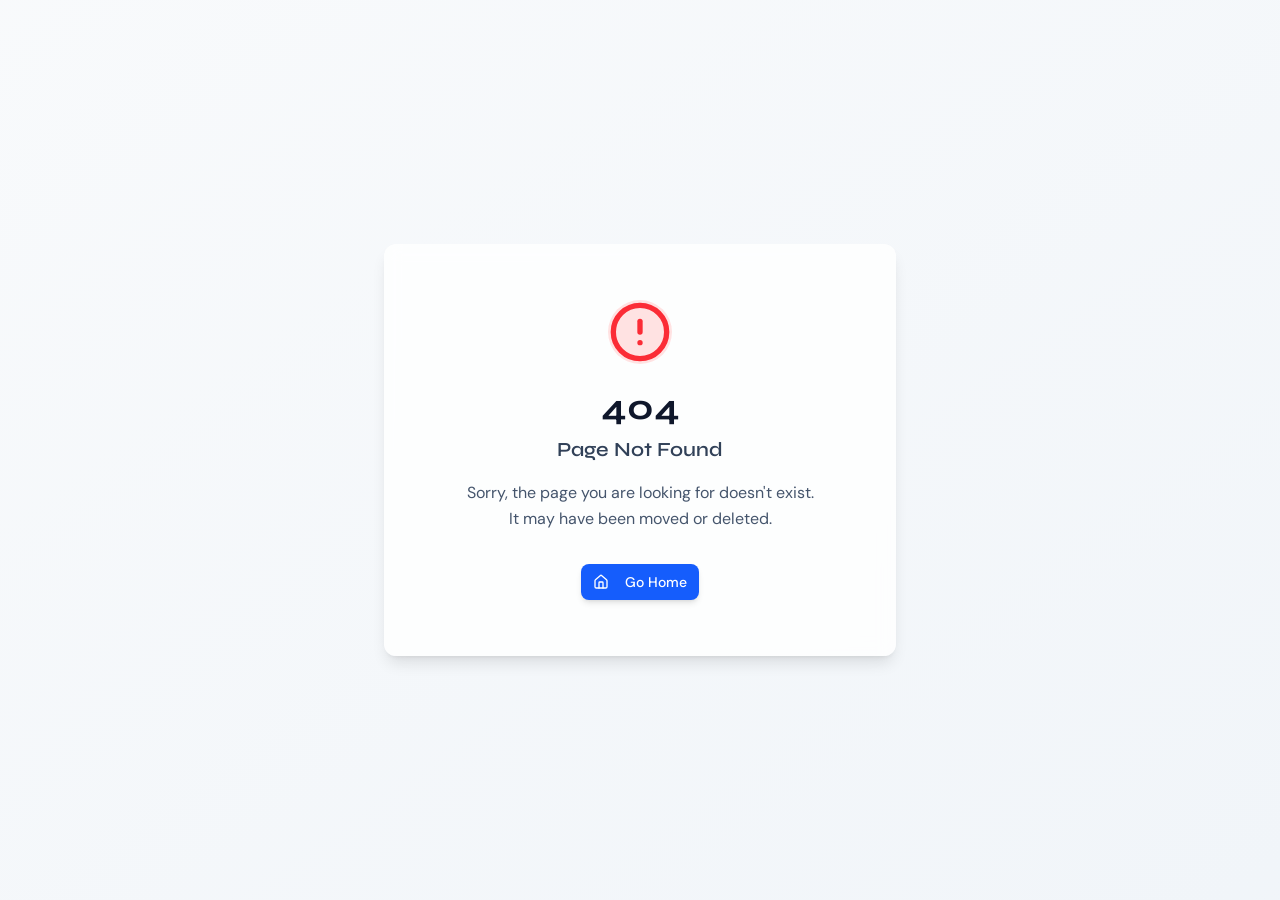
==== index.html @ 8ab1eb3b "Refine hero: tighter boxed scale, Playfair serif font, 6-image carousel, increased top padding" ====
<!doctype html>
<html lang="en">

  <head>
    <meta charset="UTF-8" />
    <meta name="viewport" content="width=device-width, initial-scale=1.0, maximum-scale=1" />
    <title>AI Genie Cold Start Mode — DBR Agent Guide</title>
    <meta name="description" content="Cold Start Mode: The pipeline-filling strategy for new DBR AI Genie agents. A proactive system that transforms empty dashboards into active pipelines." />
    <link rel="preconnect" href="https://fonts.googleapis.com" />
    <link rel="preconnect" href="https://fonts.gstatic.com" crossorigin />
    <link href="https://fonts.googleapis.com/css2?family=Playfair+Display:ital,wght@0,500;0,600;0,700;0,800;0,900;1,500;1,600;1,700&family=Syne:wght@400;500;600;700;800&family=DM+Sans:ital,opsz,wght@0,9..40,300;0,9..40,400;0,9..40,500;0,9..40,600;1,9..40,400&family=JetBrains+Mono:wght@400;500&display=swap" rel="stylesheet" />
    <script type="module" crossorigin src="/assets/index-sQ6SvgA6.js"></script>
    <link rel="stylesheet" crossorigin href="/assets/index-Cnko5dNI.css">
    <script src="/__manus__/debug-collector.js" defer></script>
  </head>

  <body>
    <script id="manus-runtime">window.__MANUS_HOST_DEV__ = false;
(function(){"use strict";var Mr={exports:{}},Kn={};/**
 * @license React
 * react-jsx-runtime.production.js
 *
 * Copyright (c) Meta Platforms, Inc. and affiliates.
 *
 * This source code is licensed under the MIT license found in the
 * LICENSE file in the root directory of this source tree.
 */var $c;function um(){if($c)return Kn;$c=1;var r=Symbol.for("react.transitional.element"),i=Symbol.for("react.fragment");function c(s,d,m){var x=null;if(m!==void 0&&(x=""+m),d.key!==void 0&&(x=""+d.key),"key"in d){m={};for(var R in d)R!=="key"&&(m[R]=d[R])}else m=d;return d=m.ref,{$$typeof:r,type:s,key:x,ref:d!==void 0?d:null,props:m}}return Kn.Fragment=i,Kn.jsx=c,Kn.jsxs=c,Kn}var Fc;function dm(){return Fc||(Fc=1,Mr.exports=um()),Mr.exports}var h=dm(),Ar={exports:{}},Pn={},Rr={exports:{}},Nr={};/**
 * @license React
 * scheduler.production.js
 *
 * Copyright (c) Meta Platforms, Inc. and affiliates.
 *
 * This source code is licensed under the MIT license found in the
 * LICENSE file in the root directory of this source tree.
 */var Ic;function fm(){return Ic||(Ic=1,function(r){function i(A,q){var B=A.length;A.push(q);t:for(;0<B;){var bt=B-1>>>1,p=A[bt];if(0<d(p,q))A[bt]=q,A[B]=p,B=bt;else break t}}function c(A){return A.length===0?null:A[0]}function s(A){if(A.length===0)return null;var q=A[0],B=A.pop();if(B!==q){A[0]=B;t:for(var bt=0,p=A.length,O=p>>>1;bt<O;){var X=2*(bt+1)-1,G=A[X],Z=X+1,st=A[Z];if(0>d(G,B))Z<p&&0>d(st,G)?(A[bt]=st,A[Z]=B,bt=Z):(A[bt]=G,A[X]=B,bt=X);else if(Z<p&&0>d(st,B))A[bt]=st,A[Z]=B,bt=Z;else break t}}return q}function d(A,q){var B=A.sortIndex-q.sortIndex;return B!==0?B:A.id-q.id}if(r.unstable_now=void 0,typeof performance=="object"&&typeof performance.now=="function"){var m=performance;r.unstable_now=function(){return m.now()}}else{var x=Date,R=x.now();r.unstable_now=function(){return x.now()-R}}var C=[],v=[],D=1,j=null,J=3,at=!1,$=!1,nt=!1,ct=!1,ht=typeof setTimeout=="function"?setTimeout:null,St=typeof clearTimeout=="function"?clearTimeout:null,_=typeof setImmediate<"u"?setImmediate:null;function Y(A){for(var q=c(v);q!==null;){if(q.callback===null)s(v);else if(q.startTime<=A)s(v),q.sortIndex=q.expirationTime,i(C,q);else break;q=c(v)}}function H(A){if(nt=!1,Y(A),!$)if(c(C)!==null)$=!0,it||(it=!0,Bt());else{var q=c(v);q!==null&&Mt(H,q.startTime-A)}}var it=!1,rt=-1,V=5,xt=-1;function Be(){return ct?!0:!(r.unstable_now()-xt<V)}function te(){if(ct=!1,it){var A=r.unstable_now();xt=A;var q=!0;try{t:{$=!1,nt&&(nt=!1,St(rt),rt=-1),at=!0;var B=J;try{e:{for(Y(A),j=c(C);j!==null&&!(j.expirationTime>A&&Be());){var bt=j.callback;if(typeof bt=="function"){j.callback=null,J=j.priorityLevel;var p=bt(j.expirationTime<=A);if(A=r.unstable_now(),typeof p=="function"){j.callback=p,Y(A),q=!0;break e}j===c(C)&&s(C),Y(A)}else s(C);j=c(C)}if(j!==null)q=!0;else{var O=c(v);O!==null&&Mt(H,O.startTime-A),q=!1}}break t}finally{j=null,J=B,at=!1}q=void 0}}finally{q?Bt():it=!1}}}var Bt;if(typeof _=="function")Bt=function(){_(te)};else if(typeof MessageChannel<"u"){var me=new MessageChannel,Se=me.port2;me.port1.onmessage=te,Bt=function(){Se.postMessage(null)}}else Bt=function(){ht(te,0)};function Mt(A,q){rt=ht(function(){A(r.unstable_now())},q)}r.unstable_IdlePriority=5,r.unstable_ImmediatePriority=1,r.unstable_LowPriority=4,r.unstable_NormalPriority=3,r.unstable_Profiling=null,r.unstable_UserBlockingPriority=2,r.unstable_cancelCallback=function(A){A.callback=null},r.unstable_forceFrameRate=function(A){0>A||125<A?console.error("forceFrameRate takes a positive int between 0 and 125, forcing frame rates higher than 125 fps is not supported"):V=0<A?Math.floor(1e3/A):5},r.unstable_getCurrentPriorityLevel=function(){return J},r.unstable_next=function(A){switch(J){case 1:case 2:case 3:var q=3;break;default:q=J}var B=J;J=q;try{return A()}finally{J=B}},r.unstable_requestPaint=function(){ct=!0},r.unstable_runWithPriority=function(A,q){switch(A){case 1:case 2:case 3:case 4:case 5:break;default:A=3}var B=J;J=A;try{return q()}finally{J=B}},r.unstable_scheduleCallback=function(A,q,B){var bt=r.unstable_now();switch(typeof B=="object"&&B!==null?(B=B.delay,B=typeof B=="number"&&0<B?bt+B:bt):B=bt,A){case 1:var p=-1;break;case 2:p=250;break;case 5:p=1073741823;break;case 4:p=1e4;break;default:p=5e3}return p=B+p,A={id:D++,callback:q,priorityLevel:A,startTime:B,expirationTime:p,sortIndex:-1},B>bt?(A.sortIndex=B,i(v,A),c(C)===null&&A===c(v)&&(nt?(St(rt),rt=-1):nt=!0,Mt(H,B-bt))):(A.sortIndex=p,i(C,A),$||at||($=!0,it||(it=!0,Bt()))),A},r.unstable_shouldYield=Be,r.unstable_wrapCallback=function(A){var q=J;return function(){var B=J;J=q;try{return A.apply(this,arguments)}finally{J=B}}}}(Nr)),Nr}var tu;function hm(){return tu||(tu=1,Rr.exports=fm()),Rr.exports}var zr={exports:{}},ut={};/**
 * @license React
 * react.production.js
 *
 * Copyright (c) Meta Platforms, Inc. and affiliates.
 *
 * This source code is licensed under the MIT license found in the
 * LICENSE file in the root directory of this source tree.
 */var eu;function mm(){if(eu)return ut;eu=1;var r=Symbol.for("react.transitional.element"),i=Symbol.for("react.portal"),c=Symbol.for("react.fragment"),s=Symbol.for("react.strict_mode"),d=Symbol.for("react.profiler"),m=Symbol.for("react.consumer"),x=Symbol.for("react.context"),R=Symbol.for("react.forward_ref"),C=Symbol.for("react.suspense"),v=Symbol.for("react.memo"),D=Symbol.for("react.lazy"),j=Symbol.iterator;function J(p){return p===null||typeof p!="object"?null:(p=j&&p[j]||p["@@iterator"],typeof p=="function"?p:null)}var at={isMounted:function(){return!1},enqueueForceUpdate:function(){},enqueueReplaceState:function(){},enqueueSetState:function(){}},$=Object.assign,nt={};function ct(p,O,X){this.props=p,this.context=O,this.refs=nt,this.updater=X||at}ct.prototype.isReactComponent={},ct.prototype.setState=function(p,O){if(typeof p!="object"&&typeof p!="function"&&p!=null)throw Error("takes an object of state variables to update or a function which returns an object of state variables.");this.updater.enqueueSetState(this,p,O,"setState")},ct.prototype.forceUpdate=function(p){this.updater.enqueueForceUpdate(this,p,"forceUpdate")};function ht(){}ht.prototype=ct.prototype;function St(p,O,X){this.props=p,this.context=O,this.refs=nt,this.updater=X||at}var _=St.prototype=new ht;_.constructor=St,$(_,ct.prototype),_.isPureReactComponent=!0;var Y=Array.isArray,H={H:null,A:null,T:null,S:null,V:null},it=Object.prototype.hasOwnProperty;function rt(p,O,X,G,Z,st){return X=st.ref,{$$typeof:r,type:p,key:O,ref:X!==void 0?X:null,props:st}}function V(p,O){return rt(p.type,O,void 0,void 0,void 0,p.props)}function xt(p){return typeof p=="object"&&p!==null&&p.$$typeof===r}function Be(p){var O={"=":"=0",":":"=2"};return"$"+p.replace(/[=:]/g,function(X){return O[X]})}var te=/\/+/g;function Bt(p,O){return typeof p=="object"&&p!==null&&p.key!=null?Be(""+p.key):O.toString(36)}function me(){}function Se(p){switch(p.status){case"fulfilled":return p.value;case"rejected":throw p.reason;default:switch(typeof p.status=="string"?p.then(me,me):(p.status="pending",p.then(function(O){p.status==="pending"&&(p.status="fulfilled",p.value=O)},function(O){p.status==="pending"&&(p.status="rejected",p.reason=O)})),p.status){case"fulfilled":return p.value;case"rejected":throw p.reason}}throw p}function Mt(p,O,X,G,Z){var st=typeof p;(st==="undefined"||st==="boolean")&&(p=null);var I=!1;if(p===null)I=!0;else switch(st){case"bigint":case"string":case"number":I=!0;break;case"object":switch(p.$$typeof){case r:case i:I=!0;break;case D:return I=p._init,Mt(I(p._payload),O,X,G,Z)}}if(I)return Z=Z(p),I=G===""?"."+Bt(p,0):G,Y(Z)?(X="",I!=null&&(X=I.replace(te,"$&/")+"/"),Mt(Z,O,X,"",function(Jt){return Jt})):Z!=null&&(xt(Z)&&(Z=V(Z,X+(Z.key==null||p&&p.key===Z.key?"":(""+Z.key).replace(te,"$&/")+"/")+I)),O.push(Z)),1;I=0;var gt=G===""?".":G+":";if(Y(p))for(var Tt=0;Tt<p.length;Tt++)G=p[Tt],st=gt+Bt(G,Tt),I+=Mt(G,O,X,st,Z);else if(Tt=J(p),typeof Tt=="function")for(p=Tt.call(p),Tt=0;!(G=p.next()).done;)G=G.value,st=gt+Bt(G,Tt++),I+=Mt(G,O,X,st,Z);else if(st==="object"){if(typeof p.then=="function")return Mt(Se(p),O,X,G,Z);throw O=String(p),Error("Objects are not valid as a React child (found: "+(O==="[object Object]"?"object with keys {"+Object.keys(p).join(", ")+"}":O)+"). If you meant to render a collection of children, use an array instead.")}return I}function A(p,O,X){if(p==null)return p;var G=[],Z=0;return Mt(p,G,"","",function(st){return O.call(X,st,Z++)}),G}function q(p){if(p._status===-1){var O=p._result;O=O(),O.then(function(X){(p._status===0||p._status===-1)&&(p._status=1,p._result=X)},function(X){(p._status===0||p._status===-1)&&(p._status=2,p._result=X)}),p._status===-1&&(p._status=0,p._result=O)}if(p._status===1)return p._result.default;throw p._result}var B=typeof reportError=="function"?reportError:function(p){if(typeof window=="object"&&typeof window.ErrorEvent=="function"){var O=new window.ErrorEvent("error",{bubbles:!0,cancelable:!0,message:typeof p=="object"&&p!==null&&typeof p.message=="string"?String(p.message):String(p),error:p});if(!window.dispatchEvent(O))return}else if(typeof process=="object"&&typeof process.emit=="function"){process.emit("uncaughtException",p);return}console.error(p)};function bt(){}return ut.Children={map:A,forEach:function(p,O,X){A(p,function(){O.apply(this,arguments)},X)},count:function(p){var O=0;return A(p,function(){O++}),O},toArray:function(p){return A(p,function(O){return O})||[]},only:function(p){if(!xt(p))throw Error("React.Children.only expected to receive a single React element child.");return p}},ut.Component=ct,ut.Fragment=c,ut.Profiler=d,ut.PureComponent=St,ut.StrictMode=s,ut.Suspense=C,ut.__CLIENT_INTERNALS_DO_NOT_USE_OR_WARN_USERS_THEY_CANNOT_UPGRADE=H,ut.__COMPILER_RUNTIME={__proto__:null,c:function(p){return H.H.useMemoCache(p)}},ut.cache=function(p){return function(){return p.apply(null,arguments)}},ut.cloneElement=function(p,O,X){if(p==null)throw Error("The argument must be a React element, but you passed "+p+".");var G=$({},p.props),Z=p.key,st=void 0;if(O!=null)for(I in O.ref!==void 0&&(st=void 0),O.key!==void 0&&(Z=""+O.key),O)!it.call(O,I)||I==="key"||I==="__self"||I==="__source"||I==="ref"&&O.ref===void 0||(G[I]=O[I]);var I=arguments.length-2;if(I===1)G.children=X;else if(1<I){for(var gt=Array(I),Tt=0;Tt<I;Tt++)gt[Tt]=arguments[Tt+2];G.children=gt}return rt(p.type,Z,void 0,void 0,st,G)},ut.createContext=function(p){return p={$$typeof:x,_currentValue:p,_currentValue2:p,_threadCount:0,Provider:null,Consumer:null},p.Provider=p,p.Consumer={$$typeof:m,_context:p},p},ut.createElement=function(p,O,X){var G,Z={},st=null;if(O!=null)for(G in O.key!==void 0&&(st=""+O.key),O)it.call(O,G)&&G!=="key"&&G!=="__self"&&G!=="__source"&&(Z[G]=O[G]);var I=arguments.length-2;if(I===1)Z.children=X;else if(1<I){for(var gt=Array(I),Tt=0;Tt<I;Tt++)gt[Tt]=arguments[Tt+2];Z.children=gt}if(p&&p.defaultProps)for(G in I=p.defaultProps,I)Z[G]===void 0&&(Z[G]=I[G]);return rt(p,st,void 0,void 0,null,Z)},ut.createRef=function(){return{current:null}},ut.forwardRef=function(p){return{$$typeof:R,render:p}},ut.isValidElement=xt,ut.lazy=function(p){return{$$typeof:D,_payload:{_status:-1,_result:p},_init:q}},ut.memo=function(p,O){return{$$typeof:v,type:p,compare:O===void 0?null:O}},ut.startTransition=function(p){var O=H.T,X={};H.T=X;try{var G=p(),Z=H.S;Z!==null&&Z(X,G),typeof G=="object"&&G!==null&&typeof G.then=="function"&&G.then(bt,B)}catch(st){B(st)}finally{H.T=O}},ut.unstable_useCacheRefresh=function(){return H.H.useCacheRefresh()},ut.use=function(p){return H.H.use(p)},ut.useActionState=function(p,O,X){return H.H.useActionState(p,O,X)},ut.useCallback=function(p,O){return H.H.useCallback(p,O)},ut.useContext=function(p){return H.H.useContext(p)},ut.useDebugValue=function(){},ut.useDeferredValue=function(p,O){return H.H.useDeferredValue(p,O)},ut.useEffect=function(p,O,X){var G=H.H;if(typeof X=="function")throw Error("useEffect CRUD overload is not enabled in this build of React.");return G.useEffect(p,O)},ut.useId=function(){return H.H.useId()},ut.useImperativeHandle=function(p,O,X){return H.H.useImperativeHandle(p,O,X)},ut.useInsertionEffect=function(p,O){return H.H.useInsertionEffect(p,O)},ut.useLayoutEffect=function(p,O){return H.H.useLayoutEffect(p,O)},ut.useMemo=function(p,O){return H.H.useMemo(p,O)},ut.useOptimistic=function(p,O){return H.H.useOptimistic(p,O)},ut.useReducer=function(p,O,X){return H.H.useReducer(p,O,X)},ut.useRef=function(p){return H.H.useRef(p)},ut.useState=function(p){return H.H.useState(p)},ut.useSyncExternalStore=function(p,O,X){return H.H.useSyncExternalStore(p,O,X)},ut.useTransition=function(){return H.H.useTransition()},ut.version="19.1.1",ut}var lu;function _r(){return lu||(lu=1,zr.exports=mm()),zr.exports}var kr={exports:{}},he={};/**
 * @license React
 * react-dom.production.js
 *
 * Copyright (c) Meta Platforms, Inc. and affiliates.
 *
 * This source code is licensed under the MIT license found in the
 * LICENSE file in the root directory of this source tree.
 */var au;function gm(){if(au)return he;au=1;var r=_r();function i(C){var v="https://react.dev/errors/"+C;if(1<arguments.length){v+="?args[]="+encodeURIComponent(arguments[1]);for(var D=2;D<arguments.length;D++)v+="&args[]="+encodeURIComponent(arguments[D])}return"Minified React error #"+C+"; visit "+v+" for the full message or use the non-minified dev environment for full errors and additional helpful warnings."}function c(){}var s={d:{f:c,r:function(){throw Error(i(522))},D:c,C:c,L:c,m:c,X:c,S:c,M:c},p:0,findDOMNode:null},d=Symbol.for("react.portal");function m(C,v,D){var j=3<arguments.length&&arguments[3]!==void 0?arguments[3]:null;return{$$typeof:d,key:j==null?null:""+j,children:C,containerInfo:v,implementation:D}}var x=r.__CLIENT_INTERNALS_DO_NOT_USE_OR_WARN_USERS_THEY_CANNOT_UPGRADE;function R(C,v){if(C==="font")return"";if(typeof v=="string")return v==="use-credentials"?v:""}return he.__DOM_INTERNALS_DO_NOT_USE_OR_WARN_USERS_THEY_CANNOT_UPGRADE=s,he.createPortal=function(C,v){var D=2<arguments.length&&arguments[2]!==void 0?arguments[2]:null;if(!v||v.nodeType!==1&&v.nodeType!==9&&v.nodeType!==11)throw Error(i(299));return m(C,v,null,D)},he.flushSync=function(C){var v=x.T,D=s.p;try{if(x.T=null,s.p=2,C)return C()}finally{x.T=v,s.p=D,s.d.f()}},he.preconnect=function(C,v){typeof C=="string"&&(v?(v=v.crossOrigin,v=typeof v=="string"?v==="use-credentials"?v:"":void 0):v=null,s.d.C(C,v))},he.prefetchDNS=function(C){typeof C=="string"&&s.d.D(C)},he.preinit=function(C,v){if(typeof C=="string"&&v&&typeof v.as=="string"){var D=v.as,j=R(D,v.crossOrigin),J=typeof v.integrity=="string"?v.integrity:void 0,at=typeof v.fetchPriority=="string"?v.fetchPriority:void 0;D==="style"?s.d.S(C,typeof v.precedence=="string"?v.precedence:void 0,{crossOrigin:j,integrity:J,fetchPriority:at}):D==="script"&&s.d.X(C,{crossOrigin:j,integrity:J,fetchPriority:at,nonce:typeof v.nonce=="string"?v.nonce:void 0})}},he.preinitModule=function(C,v){if(typeof C=="string")if(typeof v=="object"&&v!==null){if(v.as==null||v.as==="script"){var D=R(v.as,v.crossOrigin);s.d.M(C,{crossOrigin:D,integrity:typeof v.integrity=="string"?v.integrity:void 0,nonce:typeof v.nonce=="string"?v.nonce:void 0})}}else v==null&&s.d.M(C)},he.preload=function(C,v){if(typeof C=="string"&&typeof v=="object"&&v!==null&&typeof v.as=="string"){var D=v.as,j=R(D,v.crossOrigin);s.d.L(C,D,{crossOrigin:j,integrity:typeof v.integrity=="string"?v.integrity:void 0,nonce:typeof v.nonce=="string"?v.nonce:void 0,type:typeof v.type=="string"?v.type:void 0,fetchPriority:typeof v.fetchPriority=="string"?v.fetchPriority:void 0,referrerPolicy:typeof v.referrerPolicy=="string"?v.referrerPolicy:void 0,imageSrcSet:typeof v.imageSrcSet=="string"?v.imageSrcSet:void 0,imageSizes:typeof v.imageSizes=="string"?v.imageSizes:void 0,media:typeof v.media=="string"?v.media:void 0})}},he.preloadModule=function(C,v){if(typeof C=="string")if(v){var D=R(v.as,v.crossOrigin);s.d.m(C,{as:typeof v.as=="string"&&v.as!=="script"?v.as:void 0,crossOrigin:D,integrity:typeof v.integrity=="string"?v.integrity:void 0})}else s.d.m(C)},he.requestFormReset=function(C){s.d.r(C)},he.unstable_batchedUpdates=function(C,v){return C(v)},he.useFormState=function(C,v,D){return x.H.useFormState(C,v,D)},he.useFormStatus=function(){return x.H.useHostTransitionStatus()},he.version="19.1.1",he}var nu;function pm(){if(nu)return kr.exports;nu=1;function r(){if(!(typeof __REACT_DEVTOOLS_GLOBAL_HOOK__>"u"||typeof __REACT_DEVTOOLS_GLOBAL_HOOK__.checkDCE!="function"))try{__REACT_DEVTOOLS_GLOBAL_HOOK__.checkDCE(r)}catch(i){console.error(i)}}return r(),kr.exports=gm(),kr.exports}/**
 * @license React
 * react-dom-client.production.js
 *
 * Copyright (c) Meta Platforms, Inc. and affiliates.
 *
 * This source code is licensed under the MIT license found in the
 * LICENSE file in the root directory of this source tree.
 */var ou;function ym(){if(ou)return Pn;ou=1;var r=hm(),i=_r(),c=pm();function s(t){var e="https://react.dev/errors/"+t;if(1<arguments.length){e+="?args[]="+encodeURIComponent(arguments[1]);for(var l=2;l<arguments.length;l++)e+="&args[]="+encodeURIComponent(arguments[l])}return"Minified React error #"+t+"; visit "+e+" for the full message or use the non-minified dev environment for full errors and additional helpful warnings."}function d(t){return!(!t||t.nodeType!==1&&t.nodeType!==9&&t.nodeType!==11)}function m(t){var e=t,l=t;if(t.alternate)for(;e.return;)e=e.return;else{t=e;do e=t,(e.flags&4098)!==0&&(l=e.return),t=e.return;while(t)}return e.tag===3?l:null}function x(t){if(t.tag===13){var e=t.memoizedState;if(e===null&&(t=t.alternate,t!==null&&(e=t.memoizedState)),e!==null)return e.dehydrated}return null}function R(t){if(m(t)!==t)throw Error(s(188))}function C(t){var e=t.alternate;if(!e){if(e=m(t),e===null)throw Error(s(188));return e!==t?null:t}for(var l=t,a=e;;){var n=l.return;if(n===null)break;var o=n.alternate;if(o===null){if(a=n.return,a!==null){l=a;continue}break}if(n.child===o.child){for(o=n.child;o;){if(o===l)return R(n),t;if(o===a)return R(n),e;o=o.sibling}throw Error(s(188))}if(l.return!==a.return)l=n,a=o;else{for(var u=!1,f=n.child;f;){if(f===l){u=!0,l=n,a=o;break}if(f===a){u=!0,a=n,l=o;break}f=f.sibling}if(!u){for(f=o.child;f;){if(f===l){u=!0,l=o,a=n;break}if(f===a){u=!0,a=o,l=n;break}f=f.sibling}if(!u)throw Error(s(189))}}if(l.alternate!==a)throw Error(s(190))}if(l.tag!==3)throw Error(s(188));return l.stateNode.current===l?t:e}function v(t){var e=t.tag;if(e===5||e===26||e===27||e===6)return t;for(t=t.child;t!==null;){if(e=v(t),e!==null)return e;t=t.sibling}return null}var D=Object.assign,j=Symbol.for("react.element"),J=Symbol.for("react.transitional.element"),at=Symbol.for("react.portal"),$=Symbol.for("react.fragment"),nt=Symbol.for("react.strict_mode"),ct=Symbol.for("react.profiler"),ht=Symbol.for("react.provider"),St=Symbol.for("react.consumer"),_=Symbol.for("react.context"),Y=Symbol.for("react.forward_ref"),H=Symbol.for("react.suspense"),it=Symbol.for("react.suspense_list"),rt=Symbol.for("react.memo"),V=Symbol.for("react.lazy"),xt=Symbol.for("react.activity"),Be=Symbol.for("react.memo_cache_sentinel"),te=Symbol.iterator;function Bt(t){return t===null||typeof t!="object"?null:(t=te&&t[te]||t["@@iterator"],typeof t=="function"?t:null)}var me=Symbol.for("react.client.reference");function Se(t){if(t==null)return null;if(typeof t=="function")return t.$$typeof===me?null:t.displayName||t.name||null;if(typeof t=="string")return t;switch(t){case $:return"Fragment";case ct:return"Profiler";case nt:return"StrictMode";case H:return"Suspense";case it:return"SuspenseList";case xt:return"Activity"}if(typeof t=="object")switch(t.$$typeof){case at:return"Portal";case _:return(t.displayName||"Context")+".Provider";case St:return(t._context.displayName||"Context")+".Consumer";case Y:var e=t.render;return t=t.displayName,t||(t=e.displayName||e.name||"",t=t!==""?"ForwardRef("+t+")":"ForwardRef"),t;case rt:return e=t.displayName||null,e!==null?e:Se(t.type)||"Memo";case V:e=t._payload,t=t._init;try{return Se(t(e))}catch{}}return null}var Mt=Array.isArray,A=i.__CLIENT_INTERNALS_DO_NOT_USE_OR_WARN_USERS_THEY_CANNOT_UPGRADE,q=c.__DOM_INTERNALS_DO_NOT_USE_OR_WARN_USERS_THEY_CANNOT_UPGRADE,B={pending:!1,data:null,method:null,action:null},bt=[],p=-1;function O(t){return{current:t}}function X(t){0>p||(t.current=bt[p],bt[p]=null,p--)}function G(t,e){p++,bt[p]=t.current,t.current=e}var Z=O(null),st=O(null),I=O(null),gt=O(null);function Tt(t,e){switch(G(I,e),G(st,t),G(Z,null),e.nodeType){case 9:case 11:t=(t=e.documentElement)&&(t=t.namespaceURI)?Hh(t):0;break;default:if(t=e.tagName,e=e.namespaceURI)e=Hh(e),t=Uh(e,t);else switch(t){case"svg":t=1;break;case"math":t=2;break;default:t=0}}X(Z),G(Z,t)}function Jt(){X(Z),X(st),X(I)}function Ke(t){t.memoizedState!==null&&G(gt,t);var e=Z.current,l=Uh(e,t.type);e!==l&&(G(st,t),G(Z,l))}function Ce(t){st.current===t&&(X(Z),X(st)),gt.current===t&&(X(gt),Wo._currentValue=B)}var Pe=Object.prototype.hasOwnProperty,yl=r.unstable_scheduleCallback,sn=r.unstable_cancelCallback,Ca=r.unstable_shouldYield,ri=r.unstable_requestPaint,ge=r.unstable_now,si=r.unstable_getCurrentPriorityLevel,Ul=r.unstable_ImmediatePriority,Fn=r.unstable_UserBlockingPriority,nl=r.unstable_NormalPriority,ci=r.unstable_LowPriority,Gl=r.unstable_IdlePriority,ui=r.log,Ea=r.unstable_setDisableYieldValue,ql=null,Wt=null;function Je(t){if(typeof ui=="function"&&Ea(t),Wt&&typeof Wt.setStrictMode=="function")try{Wt.setStrictMode(ql,t)}catch{}}var $t=Math.clz32?Math.clz32:fi,di=Math.log,Ta=Math.LN2;function fi(t){return t>>>=0,t===0?32:31-(di(t)/Ta|0)|0}var L=256,cn=4194304;function vl(t){var e=t&42;if(e!==0)return e;switch(t&-t){case 1:return 1;case 2:return 2;case 4:return 4;case 8:return 8;case 16:return 16;case 32:return 32;case 64:return 64;case 128:return 128;case 256:case 512:case 1024:case 2048:case 4096:case 8192:case 16384:case 32768:case 65536:case 131072:case 262144:case 524288:case 1048576:case 2097152:return t&4194048;case 4194304:case 8388608:case 16777216:case 33554432:return t&62914560;case 67108864:return 67108864;case 134217728:return 134217728;case 268435456:return 268435456;case 536870912:return 536870912;case 1073741824:return 0;default:return t}}function un(t,e,l){var a=t.pendingLanes;if(a===0)return 0;var n=0,o=t.suspendedLanes,u=t.pingedLanes;t=t.warmLanes;var f=a&134217727;return f!==0?(a=f&~o,a!==0?n=vl(a):(u&=f,u!==0?n=vl(u):l||(l=f&~t,l!==0&&(n=vl(l))))):(f=a&~o,f!==0?n=vl(f):u!==0?n=vl(u):l||(l=a&~t,l!==0&&(n=vl(l)))),n===0?0:e!==0&&e!==n&&(e&o)===0&&(o=n&-n,l=e&-e,o>=l||o===32&&(l&4194048)!==0)?e:n}function Dt(t,e){return(t.pendingLanes&~(t.suspendedLanes&~t.pingedLanes)&e)===0}function In(t,e){switch(t){case 1:case 2:case 4:case 8:case 64:return e+250;case 16:case 32:case 128:case 256:case 512:case 1024:case 2048:case 4096:case 8192:case 16384:case 32768:case 65536:case 131072:case 262144:case 524288:case 1048576:case 2097152:return e+5e3;case 4194304:case 8388608:case 16777216:case 33554432:return-1;case 67108864:case 134217728:case 268435456:case 536870912:case 1073741824:return-1;default:return-1}}function to(){var t=L;return L<<=1,(L&4194048)===0&&(L=256),t}function hi(){var t=cn;return cn<<=1,(cn&62914560)===0&&(cn=4194304),t}function eo(t){for(var e=[],l=0;31>l;l++)e.push(t);return e}function Da(t,e){t.pendingLanes|=e,e!==268435456&&(t.suspendedLanes=0,t.pingedLanes=0,t.warmLanes=0)}function Ir(t,e,l,a,n,o){var u=t.pendingLanes;t.pendingLanes=l,t.suspendedLanes=0,t.pingedLanes=0,t.warmLanes=0,t.expiredLanes&=l,t.entangledLanes&=l,t.errorRecoveryDisabledLanes&=l,t.shellSuspendCounter=0;var f=t.entanglements,g=t.expirationTimes,S=t.hiddenUpdates;for(l=u&~l;0<l;){var N=31-$t(l),k=1<<N;f[N]=0,g[N]=-1;var E=S[N];if(E!==null)for(S[N]=null,N=0;N<E.length;N++){var T=E[N];T!==null&&(T.lane&=-536870913)}l&=~k}a!==0&&mi(t,a,0),o!==0&&n===0&&t.tag!==0&&(t.suspendedLanes|=o&~(u&~e))}function mi(t,e,l){t.pendingLanes|=e,t.suspendedLanes&=~e;var a=31-$t(e);t.entangledLanes|=e,t.entanglements[a]=t.entanglements[a]|1073741824|l&4194090}function gi(t,e){var l=t.entangledLanes|=e;for(t=t.entanglements;l;){var a=31-$t(l),n=1<<a;n&e|t[a]&e&&(t[a]|=e),l&=~n}}function lo(t){switch(t){case 2:t=1;break;case 8:t=4;break;case 32:t=16;break;case 256:case 512:case 1024:case 2048:case 4096:case 8192:case 16384:case 32768:case 65536:case 131072:case 262144:case 524288:case 1048576:case 2097152:case 4194304:case 8388608:case 16777216:case 33554432:t=128;break;case 268435456:t=134217728;break;default:t=0}return t}function ao(t){return t&=-t,2<t?8<t?(t&134217727)!==0?32:268435456:8:2}function pi(){var t=q.p;return t!==0?t:(t=window.event,t===void 0?32:nm(t.type))}function ts(t,e){var l=q.p;try{return q.p=t,e()}finally{q.p=l}}var ol=Math.random().toString(36).slice(2),ee="__reactFiber$"+ol,pe="__reactProps$"+ol,Yl="__reactContainer$"+ol,no="__reactEvents$"+ol,es="__reactListeners$"+ol,ls="__reactHandles$"+ol,yi="__reactResources$"+ol,Ma="__reactMarker$"+ol;function oo(t){delete t[ee],delete t[pe],delete t[no],delete t[es],delete t[ls]}function Vl(t){var e=t[ee];if(e)return e;for(var l=t.parentNode;l;){if(e=l[Yl]||l[ee]){if(l=e.alternate,e.child!==null||l!==null&&l.child!==null)for(t=Vh(t);t!==null;){if(l=t[ee])return l;t=Vh(t)}return e}t=l,l=t.parentNode}return null}function Xl(t){if(t=t[ee]||t[Yl]){var e=t.tag;if(e===5||e===6||e===13||e===26||e===27||e===3)return t}return null}function Aa(t){var e=t.tag;if(e===5||e===26||e===27||e===6)return t.stateNode;throw Error(s(33))}function Zl(t){var e=t[yi];return e||(e=t[yi]={hoistableStyles:new Map,hoistableScripts:new Map}),e}function Vt(t){t[Ma]=!0}var vi=new Set,bi={};function bl(t,e){We(t,e),We(t+"Capture",e)}function We(t,e){for(bi[t]=e,t=0;t<e.length;t++)vi.add(e[t])}var as=RegExp("^[:A-Z_a-z\\u00C0-\\u00D6\\u00D8-\\u00F6\\u00F8-\\u02FF\\u0370-\\u037D\\u037F-\\u1FFF\\u200C-\\u200D\\u2070-\\u218F\\u2C00-\\u2FEF\\u3001-\\uD7FF\\uF900-\\uFDCF\\uFDF0-\\uFFFD][:A-Z_a-z\\u00C0-\\u00D6\\u00D8-\\u00F6\\u00F8-\\u02FF\\u0370-\\u037D\\u037F-\\u1FFF\\u200C-\\u200D\\u2070-\\u218F\\u2C00-\\u2FEF\\u3001-\\uD7FF\\uF900-\\uFDCF\\uFDF0-\\uFFFD\\-.0-9\\u00B7\\u0300-\\u036F\\u203F-\\u2040]*$"),xi={},wi={};function Ra(t){return Pe.call(wi,t)?!0:Pe.call(xi,t)?!1:as.test(t)?wi[t]=!0:(xi[t]=!0,!1)}function M(t,e,l){if(Ra(e))if(l===null)t.removeAttribute(e);else{switch(typeof l){case"undefined":case"function":case"symbol":t.removeAttribute(e);return;case"boolean":var a=e.toLowerCase().slice(0,5);if(a!=="data-"&&a!=="aria-"){t.removeAttribute(e);return}}t.setAttribute(e,""+l)}}function tt(t,e,l){if(l===null)t.removeAttribute(e);else{switch(typeof l){case"undefined":case"function":case"symbol":case"boolean":t.removeAttribute(e);return}t.setAttribute(e,""+l)}}function Ot(t,e,l,a){if(a===null)t.removeAttribute(l);else{switch(typeof a){case"undefined":case"function":case"symbol":case"boolean":t.removeAttribute(l);return}t.setAttributeNS(e,l,""+a)}}var le,Ee;function ae(t){if(le===void 0)try{throw Error()}catch(l){var e=l.stack.trim().match(/\n( *(at )?)/);le=e&&e[1]||"",Ee=-1<l.stack.indexOf(`
    at`)?" (<anonymous>)":-1<l.stack.indexOf("@")?"@unknown:0:0":""}return`
`+le+t+Ee}var Le=!1;function He(t,e){if(!t||Le)return"";Le=!0;var l=Error.prepareStackTrace;Error.prepareStackTrace=void 0;try{var a={DetermineComponentFrameRoot:function(){try{if(e){var k=function(){throw Error()};if(Object.defineProperty(k.prototype,"props",{set:function(){throw Error()}}),typeof Reflect=="object"&&Reflect.construct){try{Reflect.construct(k,[])}catch(T){var E=T}Reflect.construct(t,[],k)}else{try{k.call()}catch(T){E=T}t.call(k.prototype)}}else{try{throw Error()}catch(T){E=T}(k=t())&&typeof k.catch=="function"&&k.catch(function(){})}}catch(T){if(T&&E&&typeof T.stack=="string")return[T.stack,E.stack]}return[null,null]}};a.DetermineComponentFrameRoot.displayName="DetermineComponentFrameRoot";var n=Object.getOwnPropertyDescriptor(a.DetermineComponentFrameRoot,"name");n&&n.configurable&&Object.defineProperty(a.DetermineComponentFrameRoot,"name",{value:"DetermineComponentFrameRoot"});var o=a.DetermineComponentFrameRoot(),u=o[0],f=o[1];if(u&&f){var g=u.split(`
`),S=f.split(`
`);for(n=a=0;a<g.length&&!g[a].includes("DetermineComponentFrameRoot");)a++;for(;n<S.length&&!S[n].includes("DetermineComponentFrameRoot");)n++;if(a===g.length||n===S.length)for(a=g.length-1,n=S.length-1;1<=a&&0<=n&&g[a]!==S[n];)n--;for(;1<=a&&0<=n;a--,n--)if(g[a]!==S[n]){if(a!==1||n!==1)do if(a--,n--,0>n||g[a]!==S[n]){var N=`
`+g[a].replace(" at new "," at ");return t.displayName&&N.includes("<anonymous>")&&(N=N.replace("<anonymous>",t.displayName)),N}while(1<=a&&0<=n);break}}}finally{Le=!1,Error.prepareStackTrace=l}return(l=t?t.displayName||t.name:"")?ae(l):""}function Ql(t){switch(t.tag){case 26:case 27:case 5:return ae(t.type);case 16:return ae("Lazy");case 13:return ae("Suspense");case 19:return ae("SuspenseList");case 0:case 15:return He(t.type,!1);case 11:return He(t.type.render,!1);case 1:return He(t.type,!0);case 31:return ae("Activity");default:return""}}function xl(t){try{var e="";do e+=Ql(t),t=t.return;while(t);return e}catch(l){return`
Error generating stack: `+l.message+`
`+l.stack}}function Xt(t){switch(typeof t){case"bigint":case"boolean":case"number":case"string":case"undefined":return t;case"object":return t;default:return""}}function il(t){var e=t.type;return(t=t.nodeName)&&t.toLowerCase()==="input"&&(e==="checkbox"||e==="radio")}function ve(t){var e=il(t)?"checked":"value",l=Object.getOwnPropertyDescriptor(t.constructor.prototype,e),a=""+t[e];if(!t.hasOwnProperty(e)&&typeof l<"u"&&typeof l.get=="function"&&typeof l.set=="function"){var n=l.get,o=l.set;return Object.defineProperty(t,e,{configurable:!0,get:function(){return n.call(this)},set:function(u){a=""+u,o.call(this,u)}}),Object.defineProperty(t,e,{enumerable:l.enumerable}),{getValue:function(){return a},setValue:function(u){a=""+u},stopTracking:function(){t._valueTracker=null,delete t[e]}}}}function re(t){t._valueTracker||(t._valueTracker=ve(t))}function rl(t){if(!t)return!1;var e=t._valueTracker;if(!e)return!0;var l=e.getValue(),a="";return t&&(a=il(t)?t.checked?"true":"false":t.value),t=a,t!==l?(e.setValue(t),!0):!1}function wl(t){if(t=t||(typeof document<"u"?document:void 0),typeof t>"u")return null;try{return t.activeElement||t.body}catch{return t.body}}var dn=/[\n"\\]/g;function se(t){return t.replace(dn,function(e){return"\\"+e.charCodeAt(0).toString(16)+" "})}function Kl(t,e,l,a,n,o,u,f){t.name="",u!=null&&typeof u!="function"&&typeof u!="symbol"&&typeof u!="boolean"?t.type=u:t.removeAttribute("type"),e!=null?u==="number"?(e===0&&t.value===""||t.value!=e)&&(t.value=""+Xt(e)):t.value!==""+Xt(e)&&(t.value=""+Xt(e)):u!=="submit"&&u!=="reset"||t.removeAttribute("value"),e!=null?Pl(t,u,Xt(e)):l!=null?Pl(t,u,Xt(l)):a!=null&&t.removeAttribute("value"),n==null&&o!=null&&(t.defaultChecked=!!o),n!=null&&(t.checked=n&&typeof n!="function"&&typeof n!="symbol"),f!=null&&typeof f!="function"&&typeof f!="symbol"&&typeof f!="boolean"?t.name=""+Xt(f):t.removeAttribute("name")}function Na(t,e,l,a,n,o,u,f){if(o!=null&&typeof o!="function"&&typeof o!="symbol"&&typeof o!="boolean"&&(t.type=o),e!=null||l!=null){if(!(o!=="submit"&&o!=="reset"||e!=null))return;l=l!=null?""+Xt(l):"",e=e!=null?""+Xt(e):l,f||e===t.value||(t.value=e),t.defaultValue=e}a=a??n,a=typeof a!="function"&&typeof a!="symbol"&&!!a,t.checked=f?t.checked:!!a,t.defaultChecked=!!a,u!=null&&typeof u!="function"&&typeof u!="symbol"&&typeof u!="boolean"&&(t.name=u)}function Pl(t,e,l){e==="number"&&wl(t.ownerDocument)===t||t.defaultValue===""+l||(t.defaultValue=""+l)}function $e(t,e,l,a){if(t=t.options,e){e={};for(var n=0;n<l.length;n++)e["$"+l[n]]=!0;for(l=0;l<t.length;l++)n=e.hasOwnProperty("$"+t[l].value),t[l].selected!==n&&(t[l].selected=n),n&&a&&(t[l].defaultSelected=!0)}else{for(l=""+Xt(l),e=null,n=0;n<t.length;n++){if(t[n].value===l){t[n].selected=!0,a&&(t[n].defaultSelected=!0);return}e!==null||t[n].disabled||(e=t[n])}e!==null&&(e.selected=!0)}}function za(t,e,l){if(e!=null&&(e=""+Xt(e),e!==t.value&&(t.value=e),l==null)){t.defaultValue!==e&&(t.defaultValue=e);return}t.defaultValue=l!=null?""+Xt(l):""}function _a(t,e,l,a){if(e==null){if(a!=null){if(l!=null)throw Error(s(92));if(Mt(a)){if(1<a.length)throw Error(s(93));a=a[0]}l=a}l==null&&(l=""),e=l}l=Xt(e),t.defaultValue=l,a=t.textContent,a===l&&a!==""&&a!==null&&(t.value=a)}function Fe(t,e){if(e){var l=t.firstChild;if(l&&l===t.lastChild&&l.nodeType===3){l.nodeValue=e;return}}t.textContent=e}var fn=new Set("animationIterationCount aspectRatio borderImageOutset borderImageSlice borderImageWidth boxFlex boxFlexGroup boxOrdinalGroup columnCount columns flex flexGrow flexPositive flexShrink flexNegative flexOrder gridArea gridRow gridRowEnd gridRowSpan gridRowStart gridColumn gridColumnEnd gridColumnSpan gridColumnStart fontWeight lineClamp lineHeight opacity order orphans scale tabSize widows zIndex zoom fillOpacity floodOpacity stopOpacity strokeDasharray strokeDashoffset strokeMiterlimit strokeOpacity strokeWidth MozAnimationIterationCount MozBoxFlex MozBoxFlexGroup MozLineClamp msAnimationIterationCount msFlex msZoom msFlexGrow msFlexNegative msFlexOrder msFlexPositive msFlexShrink msGridColumn msGridColumnSpan msGridRow msGridRowSpan WebkitAnimationIterationCount WebkitBoxFlex WebKitBoxFlexGroup WebkitBoxOrdinalGroup WebkitColumnCount WebkitColumns WebkitFlex WebkitFlexGrow WebkitFlexPositive WebkitFlexShrink WebkitLineClamp".split(" "));function ka(t,e,l){var a=e.indexOf("--")===0;l==null||typeof l=="boolean"||l===""?a?t.setProperty(e,""):e==="float"?t.cssFloat="":t[e]="":a?t.setProperty(e,l):typeof l!="number"||l===0||fn.has(e)?e==="float"?t.cssFloat=l:t[e]=(""+l).trim():t[e]=l+"px"}function Oa(t,e,l){if(e!=null&&typeof e!="object")throw Error(s(62));if(t=t.style,l!=null){for(var a in l)!l.hasOwnProperty(a)||e!=null&&e.hasOwnProperty(a)||(a.indexOf("--")===0?t.setProperty(a,""):a==="float"?t.cssFloat="":t[a]="");for(var n in e)a=e[n],e.hasOwnProperty(n)&&l[n]!==a&&ka(t,n,a)}else for(var o in e)e.hasOwnProperty(o)&&ka(t,o,e[o])}function ja(t){if(t.indexOf("-")===-1)return!1;switch(t){case"annotation-xml":case"color-profile":case"font-face":case"font-face-src":case"font-face-uri":case"font-face-format":case"font-face-name":case"missing-glyph":return!1;default:return!0}}var Si=new Map([["acceptCharset","accept-charset"],["htmlFor","for"],["httpEquiv","http-equiv"],["crossOrigin","crossorigin"],["accentHeight","accent-height"],["alignmentBaseline","alignment-baseline"],["arabicForm","arabic-form"],["baselineShift","baseline-shift"],["capHeight","cap-height"],["clipPath","clip-path"],["clipRule","clip-rule"],["colorInterpolation","color-interpolation"],["colorInterpolationFilters","color-interpolation-filters"],["colorProfile","color-profile"],["colorRendering","color-rendering"],["dominantBaseline","dominant-baseline"],["enableBackground","enable-background"],["fillOpacity","fill-opacity"],["fillRule","fill-rule"],["floodColor","flood-color"],["floodOpacity","flood-opacity"],["fontFamily","font-family"],["fontSize","font-size"],["fontSizeAdjust","font-size-adjust"],["fontStretch","font-stretch"],["fontStyle","font-style"],["fontVariant","font-variant"],["fontWeight","font-weight"],["glyphName","glyph-name"],["glyphOrientationHorizontal","glyph-orientation-horizontal"],["glyphOrientationVertical","glyph-orientation-vertical"],["horizAdvX","horiz-adv-x"],["horizOriginX","horiz-origin-x"],["imageRendering","image-rendering"],["letterSpacing","letter-spacing"],["lightingColor","lighting-color"],["markerEnd","marker-end"],["markerMid","marker-mid"],["markerStart","marker-start"],["overlinePosition","overline-position"],["overlineThickness","overline-thickness"],["paintOrder","paint-order"],["panose-1","panose-1"],["pointerEvents","pointer-events"],["renderingIntent","rendering-intent"],["shapeRendering","shape-rendering"],["stopColor","stop-color"],["stopOpacity","stop-opacity"],["strikethroughPosition","strikethrough-position"],["strikethroughThickness","strikethrough-thickness"],["strokeDasharray","stroke-dasharray"],["strokeDashoffset","stroke-dashoffset"],["strokeLinecap","stroke-linecap"],["strokeLinejoin","stroke-linejoin"],["strokeMiterlimit","stroke-miterlimit"],["strokeOpacity","stroke-opacity"],["strokeWidth","stroke-width"],["textAnchor","text-anchor"],["textDecoration","text-decoration"],["textRendering","text-rendering"],["transformOrigin","transform-origin"],["underlinePosition","underline-position"],["underlineThickness","underline-thickness"],["unicodeBidi","unicode-bidi"],["unicodeRange","unicode-range"],["unitsPerEm","units-per-em"],["vAlphabetic","v-alphabetic"],["vHanging","v-hanging"],["vIdeographic","v-ideographic"],["vMathematical","v-mathematical"],["vectorEffect","vector-effect"],["vertAdvY","vert-adv-y"],["vertOriginX","vert-origin-x"],["vertOriginY","vert-origin-y"],["wordSpacing","word-spacing"],["writingMode","writing-mode"],["xmlnsXlink","xmlns:xlink"],["xHeight","x-height"]]),Ci=/^[\u0000-\u001F ]*j[\r\n\t]*a[\r\n\t]*v[\r\n\t]*a[\r\n\t]*s[\r\n\t]*c[\r\n\t]*r[\r\n\t]*i[\r\n\t]*p[\r\n\t]*t[\r\n\t]*:/i;function Ba(t){return Ci.test(""+t)?"javascript:throw new Error('React has blocked a javascript: URL as a security precaution.')":t}var hn=null;function mn(t){return t=t.target||t.srcElement||window,t.correspondingUseElement&&(t=t.correspondingUseElement),t.nodeType===3?t.parentNode:t}var Sl=null,Cl=null;function io(t){var e=Xl(t);if(e&&(t=e.stateNode)){var l=t[pe]||null;t:switch(t=e.stateNode,e.type){case"input":if(Kl(t,l.value,l.defaultValue,l.defaultValue,l.checked,l.defaultChecked,l.type,l.name),e=l.name,l.type==="radio"&&e!=null){for(l=t;l.parentNode;)l=l.parentNode;for(l=l.querySelectorAll('input[name="'+se(""+e)+'"][type="radio"]'),e=0;e<l.length;e++){var a=l[e];if(a!==t&&a.form===t.form){var n=a[pe]||null;if(!n)throw Error(s(90));Kl(a,n.value,n.defaultValue,n.defaultValue,n.checked,n.defaultChecked,n.type,n.name)}}for(e=0;e<l.length;e++)a=l[e],a.form===t.form&&rl(a)}break t;case"textarea":za(t,l.value,l.defaultValue);break t;case"select":e=l.value,e!=null&&$e(t,!!l.multiple,e,!1)}}}var gn=!1;function ro(t,e,l){if(gn)return t(e,l);gn=!0;try{var a=t(e);return a}finally{if(gn=!1,(Sl!==null||Cl!==null)&&(ir(),Sl&&(e=Sl,t=Cl,Cl=Sl=null,io(e),t)))for(e=0;e<t.length;e++)io(t[e])}}function Jl(t,e){var l=t.stateNode;if(l===null)return null;var a=l[pe]||null;if(a===null)return null;l=a[e];t:switch(e){case"onClick":case"onClickCapture":case"onDoubleClick":case"onDoubleClickCapture":case"onMouseDown":case"onMouseDownCapture":case"onMouseMove":case"onMouseMoveCapture":case"onMouseUp":case"onMouseUpCapture":case"onMouseEnter":(a=!a.disabled)||(t=t.type,a=!(t==="button"||t==="input"||t==="select"||t==="textarea")),t=!a;break t;default:t=!1}if(t)return null;if(l&&typeof l!="function")throw Error(s(231,e,typeof l));return l}var Ue=!(typeof window>"u"||typeof window.document>"u"||typeof window.document.createElement>"u"),pn=!1;if(Ue)try{var Wl={};Object.defineProperty(Wl,"passive",{get:function(){pn=!0}}),window.addEventListener("test",Wl,Wl),window.removeEventListener("test",Wl,Wl)}catch{pn=!1}var Ie=null,yn=null,La=null;function so(){if(La)return La;var t,e=yn,l=e.length,a,n="value"in Ie?Ie.value:Ie.textContent,o=n.length;for(t=0;t<l&&e[t]===n[t];t++);var u=l-t;for(a=1;a<=u&&e[l-a]===n[o-a];a++);return La=n.slice(t,1<a?1-a:void 0)}function Ha(t){var e=t.keyCode;return"charCode"in t?(t=t.charCode,t===0&&e===13&&(t=13)):t=e,t===10&&(t=13),32<=t||t===13?t:0}function Ua(){return!0}function co(){return!1}function ce(t){function e(l,a,n,o,u){this._reactName=l,this._targetInst=n,this.type=a,this.nativeEvent=o,this.target=u,this.currentTarget=null;for(var f in t)t.hasOwnProperty(f)&&(l=t[f],this[f]=l?l(o):o[f]);return this.isDefaultPrevented=(o.defaultPrevented!=null?o.defaultPrevented:o.returnValue===!1)?Ua:co,this.isPropagationStopped=co,this}return D(e.prototype,{preventDefault:function(){this.defaultPrevented=!0;var l=this.nativeEvent;l&&(l.preventDefault?l.preventDefault():typeof l.returnValue!="unknown"&&(l.returnValue=!1),this.isDefaultPrevented=Ua)},stopPropagation:function(){var l=this.nativeEvent;l&&(l.stopPropagation?l.stopPropagation():typeof l.cancelBubble!="unknown"&&(l.cancelBubble=!0),this.isPropagationStopped=Ua)},persist:function(){},isPersistent:Ua}),e}var sl={eventPhase:0,bubbles:0,cancelable:0,timeStamp:function(t){return t.timeStamp||Date.now()},defaultPrevented:0,isTrusted:0},Ga=ce(sl),$l=D({},sl,{view:0,detail:0}),Ei=ce($l),Ti,uo,fo,Di=D({},$l,{screenX:0,screenY:0,clientX:0,clientY:0,pageX:0,pageY:0,ctrlKey:0,shiftKey:0,altKey:0,metaKey:0,getModifierState:os,button:0,buttons:0,relatedTarget:function(t){return t.relatedTarget===void 0?t.fromElement===t.srcElement?t.toElement:t.fromElement:t.relatedTarget},movementX:function(t){return"movementX"in t?t.movementX:(t!==fo&&(fo&&t.type==="mousemove"?(Ti=t.screenX-fo.screenX,uo=t.screenY-fo.screenY):uo=Ti=0,fo=t),Ti)},movementY:function(t){return"movementY"in t?t.movementY:uo}}),Vu=ce(Di),D0=D({},Di,{dataTransfer:0}),M0=ce(D0),A0=D({},$l,{relatedTarget:0}),ns=ce(A0),R0=D({},sl,{animationName:0,elapsedTime:0,pseudoElement:0}),N0=ce(R0),z0=D({},sl,{clipboardData:function(t){return"clipboardData"in t?t.clipboardData:window.clipboardData}}),_0=ce(z0),k0=D({},sl,{data:0}),Xu=ce(k0),O0={Esc:"Escape",Spacebar:" ",Left:"ArrowLeft",Up:"ArrowUp",Right:"ArrowRight",Down:"ArrowDown",Del:"Delete",Win:"OS",Menu:"ContextMenu",Apps:"ContextMenu",Scroll:"ScrollLock",MozPrintableKey:"Unidentified"},j0={8:"Backspace",9:"Tab",12:"Clear",13:"Enter",16:"Shift",17:"Control",18:"Alt",19:"Pause",20:"CapsLock",27:"Escape",32:" ",33:"PageUp",34:"PageDown",35:"End",36:"Home",37:"ArrowLeft",38:"ArrowUp",39:"ArrowRight",40:"ArrowDown",45:"Insert",46:"Delete",112:"F1",113:"F2",114:"F3",115:"F4",116:"F5",117:"F6",118:"F7",119:"F8",120:"F9",121:"F10",122:"F11",123:"F12",144:"NumLock",145:"ScrollLock",224:"Meta"},B0={Alt:"altKey",Control:"ctrlKey",Meta:"metaKey",Shift:"shiftKey"};function L0(t){var e=this.nativeEvent;return e.getModifierState?e.getModifierState(t):(t=B0[t])?!!e[t]:!1}function os(){return L0}var H0=D({},$l,{key:function(t){if(t.key){var e=O0[t.key]||t.key;if(e!=="Unidentified")return e}return t.type==="keypress"?(t=Ha(t),t===13?"Enter":String.fromCharCode(t)):t.type==="keydown"||t.type==="keyup"?j0[t.keyCode]||"Unidentified":""},code:0,location:0,ctrlKey:0,shiftKey:0,altKey:0,metaKey:0,repeat:0,locale:0,getModifierState:os,charCode:function(t){return t.type==="keypress"?Ha(t):0},keyCode:function(t){return t.type==="keydown"||t.type==="keyup"?t.keyCode:0},which:function(t){return t.type==="keypress"?Ha(t):t.type==="keydown"||t.type==="keyup"?t.keyCode:0}}),U0=ce(H0),G0=D({},Di,{pointerId:0,width:0,height:0,pressure:0,tangentialPressure:0,tiltX:0,tiltY:0,twist:0,pointerType:0,isPrimary:0}),Zu=ce(G0),q0=D({},$l,{touches:0,targetTouches:0,changedTouches:0,altKey:0,metaKey:0,ctrlKey:0,shiftKey:0,getModifierState:os}),Y0=ce(q0),V0=D({},sl,{propertyName:0,elapsedTime:0,pseudoElement:0}),X0=ce(V0),Z0=D({},Di,{deltaX:function(t){return"deltaX"in t?t.deltaX:"wheelDeltaX"in t?-t.wheelDeltaX:0},deltaY:function(t){return"deltaY"in t?t.deltaY:"wheelDeltaY"in t?-t.wheelDeltaY:"wheelDelta"in t?-t.wheelDelta:0},deltaZ:0,deltaMode:0}),Q0=ce(Z0),K0=D({},sl,{newState:0,oldState:0}),P0=ce(K0),J0=[9,13,27,32],is=Ue&&"CompositionEvent"in window,ho=null;Ue&&"documentMode"in document&&(ho=document.documentMode);var W0=Ue&&"TextEvent"in window&&!ho,Qu=Ue&&(!is||ho&&8<ho&&11>=ho),Ku=" ",Pu=!1;function Ju(t,e){switch(t){case"keyup":return J0.indexOf(e.keyCode)!==-1;case"keydown":return e.keyCode!==229;case"keypress":case"mousedown":case"focusout":return!0;default:return!1}}function Wu(t){return t=t.detail,typeof t=="object"&&"data"in t?t.data:null}var vn=!1;function $0(t,e){switch(t){case"compositionend":return Wu(e);case"keypress":return e.which!==32?null:(Pu=!0,Ku);case"textInput":return t=e.data,t===Ku&&Pu?null:t;default:return null}}function F0(t,e){if(vn)return t==="compositionend"||!is&&Ju(t,e)?(t=so(),La=yn=Ie=null,vn=!1,t):null;switch(t){case"paste":return null;case"keypress":if(!(e.ctrlKey||e.altKey||e.metaKey)||e.ctrlKey&&e.altKey){if(e.char&&1<e.char.length)return e.char;if(e.which)return String.fromCharCode(e.which)}return null;case"compositionend":return Qu&&e.locale!=="ko"?null:e.data;default:return null}}var I0={color:!0,date:!0,datetime:!0,"datetime-local":!0,email:!0,month:!0,number:!0,password:!0,range:!0,search:!0,tel:!0,text:!0,time:!0,url:!0,week:!0};function $u(t){var e=t&&t.nodeName&&t.nodeName.toLowerCase();return e==="input"?!!I0[t.type]:e==="textarea"}function Fu(t,e,l,a){Sl?Cl?Cl.push(a):Cl=[a]:Sl=a,e=fr(e,"onChange"),0<e.length&&(l=new Ga("onChange","change",null,l,a),t.push({event:l,listeners:e}))}var mo=null,go=null;function t1(t){kh(t,0)}function Mi(t){var e=Aa(t);if(rl(e))return t}function Iu(t,e){if(t==="change")return e}var td=!1;if(Ue){var rs;if(Ue){var ss="oninput"in document;if(!ss){var ed=document.createElement("div");ed.setAttribute("oninput","return;"),ss=typeof ed.oninput=="function"}rs=ss}else rs=!1;td=rs&&(!document.documentMode||9<document.documentMode)}function ld(){mo&&(mo.detachEvent("onpropertychange",ad),go=mo=null)}function ad(t){if(t.propertyName==="value"&&Mi(go)){var e=[];Fu(e,go,t,mn(t)),ro(t1,e)}}function e1(t,e,l){t==="focusin"?(ld(),mo=e,go=l,mo.attachEvent("onpropertychange",ad)):t==="focusout"&&ld()}function l1(t){if(t==="selectionchange"||t==="keyup"||t==="keydown")return Mi(go)}function a1(t,e){if(t==="click")return Mi(e)}function n1(t,e){if(t==="input"||t==="change")return Mi(e)}function o1(t,e){return t===e&&(t!==0||1/t===1/e)||t!==t&&e!==e}var Re=typeof Object.is=="function"?Object.is:o1;function po(t,e){if(Re(t,e))return!0;if(typeof t!="object"||t===null||typeof e!="object"||e===null)return!1;var l=Object.keys(t),a=Object.keys(e);if(l.length!==a.length)return!1;for(a=0;a<l.length;a++){var n=l[a];if(!Pe.call(e,n)||!Re(t[n],e[n]))return!1}return!0}function nd(t){for(;t&&t.firstChild;)t=t.firstChild;return t}function od(t,e){var l=nd(t);t=0;for(var a;l;){if(l.nodeType===3){if(a=t+l.textContent.length,t<=e&&a>=e)return{node:l,offset:e-t};t=a}t:{for(;l;){if(l.nextSibling){l=l.nextSibling;break t}l=l.parentNode}l=void 0}l=nd(l)}}function id(t,e){return t&&e?t===e?!0:t&&t.nodeType===3?!1:e&&e.nodeType===3?id(t,e.parentNode):"contains"in t?t.contains(e):t.compareDocumentPosition?!!(t.compareDocumentPosition(e)&16):!1:!1}function rd(t){t=t!=null&&t.ownerDocument!=null&&t.ownerDocument.defaultView!=null?t.ownerDocument.defaultView:window;for(var e=wl(t.document);e instanceof t.HTMLIFrameElement;){try{var l=typeof e.contentWindow.location.href=="string"}catch{l=!1}if(l)t=e.contentWindow;else break;e=wl(t.document)}return e}function cs(t){var e=t&&t.nodeName&&t.nodeName.toLowerCase();return e&&(e==="input"&&(t.type==="text"||t.type==="search"||t.type==="tel"||t.type==="url"||t.type==="password")||e==="textarea"||t.contentEditable==="true")}var i1=Ue&&"documentMode"in document&&11>=document.documentMode,bn=null,us=null,yo=null,ds=!1;function sd(t,e,l){var a=l.window===l?l.document:l.nodeType===9?l:l.ownerDocument;ds||bn==null||bn!==wl(a)||(a=bn,"selectionStart"in a&&cs(a)?a={start:a.selectionStart,end:a.selectionEnd}:(a=(a.ownerDocument&&a.ownerDocument.defaultView||window).getSelection(),a={anchorNode:a.anchorNode,anchorOffset:a.anchorOffset,focusNode:a.focusNode,focusOffset:a.focusOffset}),yo&&po(yo,a)||(yo=a,a=fr(us,"onSelect"),0<a.length&&(e=new Ga("onSelect","select",null,e,l),t.push({event:e,listeners:a}),e.target=bn)))}function qa(t,e){var l={};return l[t.toLowerCase()]=e.toLowerCase(),l["Webkit"+t]="webkit"+e,l["Moz"+t]="moz"+e,l}var xn={animationend:qa("Animation","AnimationEnd"),animationiteration:qa("Animation","AnimationIteration"),animationstart:qa("Animation","AnimationStart"),transitionrun:qa("Transition","TransitionRun"),transitionstart:qa("Transition","TransitionStart"),transitioncancel:qa("Transition","TransitionCancel"),transitionend:qa("Transition","TransitionEnd")},fs={},cd={};Ue&&(cd=document.createElement("div").style,"AnimationEvent"in window||(delete xn.animationend.animation,delete xn.animationiteration.animation,delete xn.animationstart.animation),"TransitionEvent"in window||delete xn.transitionend.transition);function Ya(t){if(fs[t])return fs[t];if(!xn[t])return t;var e=xn[t],l;for(l in e)if(e.hasOwnProperty(l)&&l in cd)return fs[t]=e[l];return t}var ud=Ya("animationend"),dd=Ya("animationiteration"),fd=Ya("animationstart"),r1=Ya("transitionrun"),s1=Ya("transitionstart"),c1=Ya("transitioncancel"),hd=Ya("transitionend"),md=new Map,hs="abort auxClick beforeToggle cancel canPlay canPlayThrough click close contextMenu copy cut drag dragEnd dragEnter dragExit dragLeave dragOver dragStart drop durationChange emptied encrypted ended error gotPointerCapture input invalid keyDown keyPress keyUp load loadedData loadedMetadata loadStart lostPointerCapture mouseDown mouseMove mouseOut mouseOver mouseUp paste pause play playing pointerCancel pointerDown pointerMove pointerOut pointerOver pointerUp progress rateChange reset resize seeked seeking stalled submit suspend timeUpdate touchCancel touchEnd touchStart volumeChange scroll toggle touchMove waiting wheel".split(" ");hs.push("scrollEnd");function tl(t,e){md.set(t,e),bl(e,[t])}var gd=new WeakMap;function Ge(t,e){if(typeof t=="object"&&t!==null){var l=gd.get(t);return l!==void 0?l:(e={value:t,source:e,stack:xl(e)},gd.set(t,e),e)}return{value:t,source:e,stack:xl(e)}}var qe=[],wn=0,ms=0;function Ai(){for(var t=wn,e=ms=wn=0;e<t;){var l=qe[e];qe[e++]=null;var a=qe[e];qe[e++]=null;var n=qe[e];qe[e++]=null;var o=qe[e];if(qe[e++]=null,a!==null&&n!==null){var u=a.pending;u===null?n.next=n:(n.next=u.next,u.next=n),a.pending=n}o!==0&&pd(l,n,o)}}function Ri(t,e,l,a){qe[wn++]=t,qe[wn++]=e,qe[wn++]=l,qe[wn++]=a,ms|=a,t.lanes|=a,t=t.alternate,t!==null&&(t.lanes|=a)}function gs(t,e,l,a){return Ri(t,e,l,a),Ni(t)}function Sn(t,e){return Ri(t,null,null,e),Ni(t)}function pd(t,e,l){t.lanes|=l;var a=t.alternate;a!==null&&(a.lanes|=l);for(var n=!1,o=t.return;o!==null;)o.childLanes|=l,a=o.alternate,a!==null&&(a.childLanes|=l),o.tag===22&&(t=o.stateNode,t===null||t._visibility&1||(n=!0)),t=o,o=o.return;return t.tag===3?(o=t.stateNode,n&&e!==null&&(n=31-$t(l),t=o.hiddenUpdates,a=t[n],a===null?t[n]=[e]:a.push(e),e.lane=l|536870912),o):null}function Ni(t){if(50<Yo)throw Yo=0,wc=null,Error(s(185));for(var e=t.return;e!==null;)t=e,e=t.return;return t.tag===3?t.stateNode:null}var Cn={};function u1(t,e,l,a){this.tag=t,this.key=l,this.sibling=this.child=this.return=this.stateNode=this.type=this.elementType=null,this.index=0,this.refCleanup=this.ref=null,this.pendingProps=e,this.dependencies=this.memoizedState=this.updateQueue=this.memoizedProps=null,this.mode=a,this.subtreeFlags=this.flags=0,this.deletions=null,this.childLanes=this.lanes=0,this.alternate=null}function Ne(t,e,l,a){return new u1(t,e,l,a)}function ps(t){return t=t.prototype,!(!t||!t.isReactComponent)}function El(t,e){var l=t.alternate;return l===null?(l=Ne(t.tag,e,t.key,t.mode),l.elementType=t.elementType,l.type=t.type,l.stateNode=t.stateNode,l.alternate=t,t.alternate=l):(l.pendingProps=e,l.type=t.type,l.flags=0,l.subtreeFlags=0,l.deletions=null),l.flags=t.flags&65011712,l.childLanes=t.childLanes,l.lanes=t.lanes,l.child=t.child,l.memoizedProps=t.memoizedProps,l.memoizedState=t.memoizedState,l.updateQueue=t.updateQueue,e=t.dependencies,l.dependencies=e===null?null:{lanes:e.lanes,firstContext:e.firstContext},l.sibling=t.sibling,l.index=t.index,l.ref=t.ref,l.refCleanup=t.refCleanup,l}function yd(t,e){t.flags&=65011714;var l=t.alternate;return l===null?(t.childLanes=0,t.lanes=e,t.child=null,t.subtreeFlags=0,t.memoizedProps=null,t.memoizedState=null,t.updateQueue=null,t.dependencies=null,t.stateNode=null):(t.childLanes=l.childLanes,t.lanes=l.lanes,t.child=l.child,t.subtreeFlags=0,t.deletions=null,t.memoizedProps=l.memoizedProps,t.memoizedState=l.memoizedState,t.updateQueue=l.updateQueue,t.type=l.type,e=l.dependencies,t.dependencies=e===null?null:{lanes:e.lanes,firstContext:e.firstContext}),t}function zi(t,e,l,a,n,o){var u=0;if(a=t,typeof t=="function")ps(t)&&(u=1);else if(typeof t=="string")u=fp(t,l,Z.current)?26:t==="html"||t==="head"||t==="body"?27:5;else t:switch(t){case xt:return t=Ne(31,l,e,n),t.elementType=xt,t.lanes=o,t;case $:return Va(l.children,n,o,e);case nt:u=8,n|=24;break;case ct:return t=Ne(12,l,e,n|2),t.elementType=ct,t.lanes=o,t;case H:return t=Ne(13,l,e,n),t.elementType=H,t.lanes=o,t;case it:return t=Ne(19,l,e,n),t.elementType=it,t.lanes=o,t;default:if(typeof t=="object"&&t!==null)switch(t.$$typeof){case ht:case _:u=10;break t;case St:u=9;break t;case Y:u=11;break t;case rt:u=14;break t;case V:u=16,a=null;break t}u=29,l=Error(s(130,t===null?"null":typeof t,"")),a=null}return e=Ne(u,l,e,n),e.elementType=t,e.type=a,e.lanes=o,e}function Va(t,e,l,a){return t=Ne(7,t,a,e),t.lanes=l,t}function ys(t,e,l){return t=Ne(6,t,null,e),t.lanes=l,t}function vs(t,e,l){return e=Ne(4,t.children!==null?t.children:[],t.key,e),e.lanes=l,e.stateNode={containerInfo:t.containerInfo,pendingChildren:null,implementation:t.implementation},e}var En=[],Tn=0,_i=null,ki=0,Ye=[],Ve=0,Xa=null,Tl=1,Dl="";function Za(t,e){En[Tn++]=ki,En[Tn++]=_i,_i=t,ki=e}function vd(t,e,l){Ye[Ve++]=Tl,Ye[Ve++]=Dl,Ye[Ve++]=Xa,Xa=t;var a=Tl;t=Dl;var n=32-$t(a)-1;a&=~(1<<n),l+=1;var o=32-$t(e)+n;if(30<o){var u=n-n%5;o=(a&(1<<u)-1).toString(32),a>>=u,n-=u,Tl=1<<32-$t(e)+n|l<<n|a,Dl=o+t}else Tl=1<<o|l<<n|a,Dl=t}function bs(t){t.return!==null&&(Za(t,1),vd(t,1,0))}function xs(t){for(;t===_i;)_i=En[--Tn],En[Tn]=null,ki=En[--Tn],En[Tn]=null;for(;t===Xa;)Xa=Ye[--Ve],Ye[Ve]=null,Dl=Ye[--Ve],Ye[Ve]=null,Tl=Ye[--Ve],Ye[Ve]=null}var be=null,Ut=null,Et=!1,Qa=null,cl=!1,ws=Error(s(519));function Ka(t){var e=Error(s(418,""));throw xo(Ge(e,t)),ws}function bd(t){var e=t.stateNode,l=t.type,a=t.memoizedProps;switch(e[ee]=t,e[pe]=a,l){case"dialog":vt("cancel",e),vt("close",e);break;case"iframe":case"object":case"embed":vt("load",e);break;case"video":case"audio":for(l=0;l<Xo.length;l++)vt(Xo[l],e);break;case"source":vt("error",e);break;case"img":case"image":case"link":vt("error",e),vt("load",e);break;case"details":vt("toggle",e);break;case"input":vt("invalid",e),Na(e,a.value,a.defaultValue,a.checked,a.defaultChecked,a.type,a.name,!0),re(e);break;case"select":vt("invalid",e);break;case"textarea":vt("invalid",e),_a(e,a.value,a.defaultValue,a.children),re(e)}l=a.children,typeof l!="string"&&typeof l!="number"&&typeof l!="bigint"||e.textContent===""+l||a.suppressHydrationWarning===!0||Lh(e.textContent,l)?(a.popover!=null&&(vt("beforetoggle",e),vt("toggle",e)),a.onScroll!=null&&vt("scroll",e),a.onScrollEnd!=null&&vt("scrollend",e),a.onClick!=null&&(e.onclick=hr),e=!0):e=!1,e||Ka(t)}function xd(t){for(be=t.return;be;)switch(be.tag){case 5:case 13:cl=!1;return;case 27:case 3:cl=!0;return;default:be=be.return}}function vo(t){if(t!==be)return!1;if(!Et)return xd(t),Et=!0,!1;var e=t.tag,l;if((l=e!==3&&e!==27)&&((l=e===5)&&(l=t.type,l=!(l!=="form"&&l!=="button")||Lc(t.type,t.memoizedProps)),l=!l),l&&Ut&&Ka(t),xd(t),e===13){if(t=t.memoizedState,t=t!==null?t.dehydrated:null,!t)throw Error(s(317));t:{for(t=t.nextSibling,e=0;t;){if(t.nodeType===8)if(l=t.data,l==="/$"){if(e===0){Ut=ll(t.nextSibling);break t}e--}else l!=="$"&&l!=="$!"&&l!=="$?"||e++;t=t.nextSibling}Ut=null}}else e===27?(e=Ut,ha(t.type)?(t=qc,qc=null,Ut=t):Ut=e):Ut=be?ll(t.stateNode.nextSibling):null;return!0}function bo(){Ut=be=null,Et=!1}function wd(){var t=Qa;return t!==null&&(Me===null?Me=t:Me.push.apply(Me,t),Qa=null),t}function xo(t){Qa===null?Qa=[t]:Qa.push(t)}var Ss=O(null),Pa=null,Ml=null;function Fl(t,e,l){G(Ss,e._currentValue),e._currentValue=l}function Al(t){t._currentValue=Ss.current,X(Ss)}function Cs(t,e,l){for(;t!==null;){var a=t.alternate;if((t.childLanes&e)!==e?(t.childLanes|=e,a!==null&&(a.childLanes|=e)):a!==null&&(a.childLanes&e)!==e&&(a.childLanes|=e),t===l)break;t=t.return}}function Es(t,e,l,a){var n=t.child;for(n!==null&&(n.return=t);n!==null;){var o=n.dependencies;if(o!==null){var u=n.child;o=o.firstContext;t:for(;o!==null;){var f=o;o=n;for(var g=0;g<e.length;g++)if(f.context===e[g]){o.lanes|=l,f=o.alternate,f!==null&&(f.lanes|=l),Cs(o.return,l,t),a||(u=null);break t}o=f.next}}else if(n.tag===18){if(u=n.return,u===null)throw Error(s(341));u.lanes|=l,o=u.alternate,o!==null&&(o.lanes|=l),Cs(u,l,t),u=null}else u=n.child;if(u!==null)u.return=n;else for(u=n;u!==null;){if(u===t){u=null;break}if(n=u.sibling,n!==null){n.return=u.return,u=n;break}u=u.return}n=u}}function wo(t,e,l,a){t=null;for(var n=e,o=!1;n!==null;){if(!o){if((n.flags&524288)!==0)o=!0;else if((n.flags&262144)!==0)break}if(n.tag===10){var u=n.alternate;if(u===null)throw Error(s(387));if(u=u.memoizedProps,u!==null){var f=n.type;Re(n.pendingProps.value,u.value)||(t!==null?t.push(f):t=[f])}}else if(n===gt.current){if(u=n.alternate,u===null)throw Error(s(387));u.memoizedState.memoizedState!==n.memoizedState.memoizedState&&(t!==null?t.push(Wo):t=[Wo])}n=n.return}t!==null&&Es(e,t,l,a),e.flags|=262144}function Oi(t){for(t=t.firstContext;t!==null;){if(!Re(t.context._currentValue,t.memoizedValue))return!0;t=t.next}return!1}function Ja(t){Pa=t,Ml=null,t=t.dependencies,t!==null&&(t.firstContext=null)}function ye(t){return Sd(Pa,t)}function ji(t,e){return Pa===null&&Ja(t),Sd(t,e)}function Sd(t,e){var l=e._currentValue;if(e={context:e,memoizedValue:l,next:null},Ml===null){if(t===null)throw Error(s(308));Ml=e,t.dependencies={lanes:0,firstContext:e},t.flags|=524288}else Ml=Ml.next=e;return l}var d1=typeof AbortController<"u"?AbortController:function(){var t=[],e=this.signal={aborted:!1,addEventListener:function(l,a){t.push(a)}};this.abort=function(){e.aborted=!0,t.forEach(function(l){return l()})}},f1=r.unstable_scheduleCallback,h1=r.unstable_NormalPriority,Ft={$$typeof:_,Consumer:null,Provider:null,_currentValue:null,_currentValue2:null,_threadCount:0};function Ts(){return{controller:new d1,data:new Map,refCount:0}}function So(t){t.refCount--,t.refCount===0&&f1(h1,function(){t.controller.abort()})}var Co=null,Ds=0,Dn=0,Mn=null;function m1(t,e){if(Co===null){var l=Co=[];Ds=0,Dn=Ac(),Mn={status:"pending",value:void 0,then:function(a){l.push(a)}}}return Ds++,e.then(Cd,Cd),e}function Cd(){if(--Ds===0&&Co!==null){Mn!==null&&(Mn.status="fulfilled");var t=Co;Co=null,Dn=0,Mn=null;for(var e=0;e<t.length;e++)(0,t[e])()}}function g1(t,e){var l=[],a={status:"pending",value:null,reason:null,then:function(n){l.push(n)}};return t.then(function(){a.status="fulfilled",a.value=e;for(var n=0;n<l.length;n++)(0,l[n])(e)},function(n){for(a.status="rejected",a.reason=n,n=0;n<l.length;n++)(0,l[n])(void 0)}),a}var Ed=A.S;A.S=function(t,e){typeof e=="object"&&e!==null&&typeof e.then=="function"&&m1(t,e),Ed!==null&&Ed(t,e)};var Wa=O(null);function Ms(){var t=Wa.current;return t!==null?t:jt.pooledCache}function Bi(t,e){e===null?G(Wa,Wa.current):G(Wa,e.pool)}function Td(){var t=Ms();return t===null?null:{parent:Ft._currentValue,pool:t}}var Eo=Error(s(460)),Dd=Error(s(474)),Li=Error(s(542)),As={then:function(){}};function Md(t){return t=t.status,t==="fulfilled"||t==="rejected"}function Hi(){}function Ad(t,e,l){switch(l=t[l],l===void 0?t.push(e):l!==e&&(e.then(Hi,Hi),e=l),e.status){case"fulfilled":return e.value;case"rejected":throw t=e.reason,Nd(t),t;default:if(typeof e.status=="string")e.then(Hi,Hi);else{if(t=jt,t!==null&&100<t.shellSuspendCounter)throw Error(s(482));t=e,t.status="pending",t.then(function(a){if(e.status==="pending"){var n=e;n.status="fulfilled",n.value=a}},function(a){if(e.status==="pending"){var n=e;n.status="rejected",n.reason=a}})}switch(e.status){case"fulfilled":return e.value;case"rejected":throw t=e.reason,Nd(t),t}throw To=e,Eo}}var To=null;function Rd(){if(To===null)throw Error(s(459));var t=To;return To=null,t}function Nd(t){if(t===Eo||t===Li)throw Error(s(483))}var Il=!1;function Rs(t){t.updateQueue={baseState:t.memoizedState,firstBaseUpdate:null,lastBaseUpdate:null,shared:{pending:null,lanes:0,hiddenCallbacks:null},callbacks:null}}function Ns(t,e){t=t.updateQueue,e.updateQueue===t&&(e.updateQueue={baseState:t.baseState,firstBaseUpdate:t.firstBaseUpdate,lastBaseUpdate:t.lastBaseUpdate,shared:t.shared,callbacks:null})}function ta(t){return{lane:t,tag:0,payload:null,callback:null,next:null}}function ea(t,e,l){var a=t.updateQueue;if(a===null)return null;if(a=a.shared,(At&2)!==0){var n=a.pending;return n===null?e.next=e:(e.next=n.next,n.next=e),a.pending=e,e=Ni(t),pd(t,null,l),e}return Ri(t,a,e,l),Ni(t)}function Do(t,e,l){if(e=e.updateQueue,e!==null&&(e=e.shared,(l&4194048)!==0)){var a=e.lanes;a&=t.pendingLanes,l|=a,e.lanes=l,gi(t,l)}}function zs(t,e){var l=t.updateQueue,a=t.alternate;if(a!==null&&(a=a.updateQueue,l===a)){var n=null,o=null;if(l=l.firstBaseUpdate,l!==null){do{var u={lane:l.lane,tag:l.tag,payload:l.payload,callback:null,next:null};o===null?n=o=u:o=o.next=u,l=l.next}while(l!==null);o===null?n=o=e:o=o.next=e}else n=o=e;l={baseState:a.baseState,firstBaseUpdate:n,lastBaseUpdate:o,shared:a.shared,callbacks:a.callbacks},t.updateQueue=l;return}t=l.lastBaseUpdate,t===null?l.firstBaseUpdate=e:t.next=e,l.lastBaseUpdate=e}var _s=!1;function Mo(){if(_s){var t=Mn;if(t!==null)throw t}}function Ao(t,e,l,a){_s=!1;var n=t.updateQueue;Il=!1;var o=n.firstBaseUpdate,u=n.lastBaseUpdate,f=n.shared.pending;if(f!==null){n.shared.pending=null;var g=f,S=g.next;g.next=null,u===null?o=S:u.next=S,u=g;var N=t.alternate;N!==null&&(N=N.updateQueue,f=N.lastBaseUpdate,f!==u&&(f===null?N.firstBaseUpdate=S:f.next=S,N.lastBaseUpdate=g))}if(o!==null){var k=n.baseState;u=0,N=S=g=null,f=o;do{var E=f.lane&-536870913,T=E!==f.lane;if(T?(wt&E)===E:(a&E)===E){E!==0&&E===Dn&&(_s=!0),N!==null&&(N=N.next={lane:0,tag:f.tag,payload:f.payload,callback:null,next:null});t:{var lt=t,F=f;E=e;var _t=l;switch(F.tag){case 1:if(lt=F.payload,typeof lt=="function"){k=lt.call(_t,k,E);break t}k=lt;break t;case 3:lt.flags=lt.flags&-65537|128;case 0:if(lt=F.payload,E=typeof lt=="function"?lt.call(_t,k,E):lt,E==null)break t;k=D({},k,E);break t;case 2:Il=!0}}E=f.callback,E!==null&&(t.flags|=64,T&&(t.flags|=8192),T=n.callbacks,T===null?n.callbacks=[E]:T.push(E))}else T={lane:E,tag:f.tag,payload:f.payload,callback:f.callback,next:null},N===null?(S=N=T,g=k):N=N.next=T,u|=E;if(f=f.next,f===null){if(f=n.shared.pending,f===null)break;T=f,f=T.next,T.next=null,n.lastBaseUpdate=T,n.shared.pending=null}}while(!0);N===null&&(g=k),n.baseState=g,n.firstBaseUpdate=S,n.lastBaseUpdate=N,o===null&&(n.shared.lanes=0),ca|=u,t.lanes=u,t.memoizedState=k}}function zd(t,e){if(typeof t!="function")throw Error(s(191,t));t.call(e)}function _d(t,e){var l=t.callbacks;if(l!==null)for(t.callbacks=null,t=0;t<l.length;t++)zd(l[t],e)}var An=O(null),Ui=O(0);function kd(t,e){t=jl,G(Ui,t),G(An,e),jl=t|e.baseLanes}function ks(){G(Ui,jl),G(An,An.current)}function Os(){jl=Ui.current,X(An),X(Ui)}var la=0,mt=null,Nt=null,Zt=null,Gi=!1,Rn=!1,$a=!1,qi=0,Ro=0,Nn=null,p1=0;function qt(){throw Error(s(321))}function js(t,e){if(e===null)return!1;for(var l=0;l<e.length&&l<t.length;l++)if(!Re(t[l],e[l]))return!1;return!0}function Bs(t,e,l,a,n,o){return la=o,mt=e,e.memoizedState=null,e.updateQueue=null,e.lanes=0,A.H=t===null||t.memoizedState===null?yf:vf,$a=!1,o=l(a,n),$a=!1,Rn&&(o=jd(e,l,a,n)),Od(t),o}function Od(t){A.H=Ki;var e=Nt!==null&&Nt.next!==null;if(la=0,Zt=Nt=mt=null,Gi=!1,Ro=0,Nn=null,e)throw Error(s(300));t===null||ne||(t=t.dependencies,t!==null&&Oi(t)&&(ne=!0))}function jd(t,e,l,a){mt=t;var n=0;do{if(Rn&&(Nn=null),Ro=0,Rn=!1,25<=n)throw Error(s(301));if(n+=1,Zt=Nt=null,t.updateQueue!=null){var o=t.updateQueue;o.lastEffect=null,o.events=null,o.stores=null,o.memoCache!=null&&(o.memoCache.index=0)}A.H=C1,o=e(l,a)}while(Rn);return o}function y1(){var t=A.H,e=t.useState()[0];return e=typeof e.then=="function"?No(e):e,t=t.useState()[0],(Nt!==null?Nt.memoizedState:null)!==t&&(mt.flags|=1024),e}function Ls(){var t=qi!==0;return qi=0,t}function Hs(t,e,l){e.updateQueue=t.updateQueue,e.flags&=-2053,t.lanes&=~l}function Us(t){if(Gi){for(t=t.memoizedState;t!==null;){var e=t.queue;e!==null&&(e.pending=null),t=t.next}Gi=!1}la=0,Zt=Nt=mt=null,Rn=!1,Ro=qi=0,Nn=null}function Te(){var t={memoizedState:null,baseState:null,baseQueue:null,queue:null,next:null};return Zt===null?mt.memoizedState=Zt=t:Zt=Zt.next=t,Zt}function Qt(){if(Nt===null){var t=mt.alternate;t=t!==null?t.memoizedState:null}else t=Nt.next;var e=Zt===null?mt.memoizedState:Zt.next;if(e!==null)Zt=e,Nt=t;else{if(t===null)throw mt.alternate===null?Error(s(467)):Error(s(310));Nt=t,t={memoizedState:Nt.memoizedState,baseState:Nt.baseState,baseQueue:Nt.baseQueue,queue:Nt.queue,next:null},Zt===null?mt.memoizedState=Zt=t:Zt=Zt.next=t}return Zt}function Gs(){return{lastEffect:null,events:null,stores:null,memoCache:null}}function No(t){var e=Ro;return Ro+=1,Nn===null&&(Nn=[]),t=Ad(Nn,t,e),e=mt,(Zt===null?e.memoizedState:Zt.next)===null&&(e=e.alternate,A.H=e===null||e.memoizedState===null?yf:vf),t}function Yi(t){if(t!==null&&typeof t=="object"){if(typeof t.then=="function")return No(t);if(t.$$typeof===_)return ye(t)}throw Error(s(438,String(t)))}function qs(t){var e=null,l=mt.updateQueue;if(l!==null&&(e=l.memoCache),e==null){var a=mt.alternate;a!==null&&(a=a.updateQueue,a!==null&&(a=a.memoCache,a!=null&&(e={data:a.data.map(function(n){return n.slice()}),index:0})))}if(e==null&&(e={data:[],index:0}),l===null&&(l=Gs(),mt.updateQueue=l),l.memoCache=e,l=e.data[e.index],l===void 0)for(l=e.data[e.index]=Array(t),a=0;a<t;a++)l[a]=Be;return e.index++,l}function Rl(t,e){return typeof e=="function"?e(t):e}function Vi(t){var e=Qt();return Ys(e,Nt,t)}function Ys(t,e,l){var a=t.queue;if(a===null)throw Error(s(311));a.lastRenderedReducer=l;var n=t.baseQueue,o=a.pending;if(o!==null){if(n!==null){var u=n.next;n.next=o.next,o.next=u}e.baseQueue=n=o,a.pending=null}if(o=t.baseState,n===null)t.memoizedState=o;else{e=n.next;var f=u=null,g=null,S=e,N=!1;do{var k=S.lane&-536870913;if(k!==S.lane?(wt&k)===k:(la&k)===k){var E=S.revertLane;if(E===0)g!==null&&(g=g.next={lane:0,revertLane:0,action:S.action,hasEagerState:S.hasEagerState,eagerState:S.eagerState,next:null}),k===Dn&&(N=!0);else if((la&E)===E){S=S.next,E===Dn&&(N=!0);continue}else k={lane:0,revertLane:S.revertLane,action:S.action,hasEagerState:S.hasEagerState,eagerState:S.eagerState,next:null},g===null?(f=g=k,u=o):g=g.next=k,mt.lanes|=E,ca|=E;k=S.action,$a&&l(o,k),o=S.hasEagerState?S.eagerState:l(o,k)}else E={lane:k,revertLane:S.revertLane,action:S.action,hasEagerState:S.hasEagerState,eagerState:S.eagerState,next:null},g===null?(f=g=E,u=o):g=g.next=E,mt.lanes|=k,ca|=k;S=S.next}while(S!==null&&S!==e);if(g===null?u=o:g.next=f,!Re(o,t.memoizedState)&&(ne=!0,N&&(l=Mn,l!==null)))throw l;t.memoizedState=o,t.baseState=u,t.baseQueue=g,a.lastRenderedState=o}return n===null&&(a.lanes=0),[t.memoizedState,a.dispatch]}function Vs(t){var e=Qt(),l=e.queue;if(l===null)throw Error(s(311));l.lastRenderedReducer=t;var a=l.dispatch,n=l.pending,o=e.memoizedState;if(n!==null){l.pending=null;var u=n=n.next;do o=t(o,u.action),u=u.next;while(u!==n);Re(o,e.memoizedState)||(ne=!0),e.memoizedState=o,e.baseQueue===null&&(e.baseState=o),l.lastRenderedState=o}return[o,a]}function Bd(t,e,l){var a=mt,n=Qt(),o=Et;if(o){if(l===void 0)throw Error(s(407));l=l()}else l=e();var u=!Re((Nt||n).memoizedState,l);u&&(n.memoizedState=l,ne=!0),n=n.queue;var f=Ud.bind(null,a,n,t);if(zo(2048,8,f,[t]),n.getSnapshot!==e||u||Zt!==null&&Zt.memoizedState.tag&1){if(a.flags|=2048,zn(9,Xi(),Hd.bind(null,a,n,l,e),null),jt===null)throw Error(s(349));o||(la&124)!==0||Ld(a,e,l)}return l}function Ld(t,e,l){t.flags|=16384,t={getSnapshot:e,value:l},e=mt.updateQueue,e===null?(e=Gs(),mt.updateQueue=e,e.stores=[t]):(l=e.stores,l===null?e.stores=[t]:l.push(t))}function Hd(t,e,l,a){e.value=l,e.getSnapshot=a,Gd(e)&&qd(t)}function Ud(t,e,l){return l(function(){Gd(e)&&qd(t)})}function Gd(t){var e=t.getSnapshot;t=t.value;try{var l=e();return!Re(t,l)}catch{return!0}}function qd(t){var e=Sn(t,2);e!==null&&je(e,t,2)}function Xs(t){var e=Te();if(typeof t=="function"){var l=t;if(t=l(),$a){Je(!0);try{l()}finally{Je(!1)}}}return e.memoizedState=e.baseState=t,e.queue={pending:null,lanes:0,dispatch:null,lastRenderedReducer:Rl,lastRenderedState:t},e}function Yd(t,e,l,a){return t.baseState=l,Ys(t,Nt,typeof a=="function"?a:Rl)}function v1(t,e,l,a,n){if(Qi(t))throw Error(s(485));if(t=e.action,t!==null){var o={payload:n,action:t,next:null,isTransition:!0,status:"pending",value:null,reason:null,listeners:[],then:function(u){o.listeners.push(u)}};A.T!==null?l(!0):o.isTransition=!1,a(o),l=e.pending,l===null?(o.next=e.pending=o,Vd(e,o)):(o.next=l.next,e.pending=l.next=o)}}function Vd(t,e){var l=e.action,a=e.payload,n=t.state;if(e.isTransition){var o=A.T,u={};A.T=u;try{var f=l(n,a),g=A.S;g!==null&&g(u,f),Xd(t,e,f)}catch(S){Zs(t,e,S)}finally{A.T=o}}else try{o=l(n,a),Xd(t,e,o)}catch(S){Zs(t,e,S)}}function Xd(t,e,l){l!==null&&typeof l=="object"&&typeof l.then=="function"?l.then(function(a){Zd(t,e,a)},function(a){return Zs(t,e,a)}):Zd(t,e,l)}function Zd(t,e,l){e.status="fulfilled",e.value=l,Qd(e),t.state=l,e=t.pending,e!==null&&(l=e.next,l===e?t.pending=null:(l=l.next,e.next=l,Vd(t,l)))}function Zs(t,e,l){var a=t.pending;if(t.pending=null,a!==null){a=a.next;do e.status="rejected",e.reason=l,Qd(e),e=e.next;while(e!==a)}t.action=null}function Qd(t){t=t.listeners;for(var e=0;e<t.length;e++)(0,t[e])()}function Kd(t,e){return e}function Pd(t,e){if(Et){var l=jt.formState;if(l!==null){t:{var a=mt;if(Et){if(Ut){e:{for(var n=Ut,o=cl;n.nodeType!==8;){if(!o){n=null;break e}if(n=ll(n.nextSibling),n===null){n=null;break e}}o=n.data,n=o==="F!"||o==="F"?n:null}if(n){Ut=ll(n.nextSibling),a=n.data==="F!";break t}}Ka(a)}a=!1}a&&(e=l[0])}}return l=Te(),l.memoizedState=l.baseState=e,a={pending:null,lanes:0,dispatch:null,lastRenderedReducer:Kd,lastRenderedState:e},l.queue=a,l=mf.bind(null,mt,a),a.dispatch=l,a=Xs(!1),o=Ws.bind(null,mt,!1,a.queue),a=Te(),n={state:e,dispatch:null,action:t,pending:null},a.queue=n,l=v1.bind(null,mt,n,o,l),n.dispatch=l,a.memoizedState=t,[e,l,!1]}function Jd(t){var e=Qt();return Wd(e,Nt,t)}function Wd(t,e,l){if(e=Ys(t,e,Kd)[0],t=Vi(Rl)[0],typeof e=="object"&&e!==null&&typeof e.then=="function")try{var a=No(e)}catch(u){throw u===Eo?Li:u}else a=e;e=Qt();var n=e.queue,o=n.dispatch;return l!==e.memoizedState&&(mt.flags|=2048,zn(9,Xi(),b1.bind(null,n,l),null)),[a,o,t]}function b1(t,e){t.action=e}function $d(t){var e=Qt(),l=Nt;if(l!==null)return Wd(e,l,t);Qt(),e=e.memoizedState,l=Qt();var a=l.queue.dispatch;return l.memoizedState=t,[e,a,!1]}function zn(t,e,l,a){return t={tag:t,create:l,deps:a,inst:e,next:null},e=mt.updateQueue,e===null&&(e=Gs(),mt.updateQueue=e),l=e.lastEffect,l===null?e.lastEffect=t.next=t:(a=l.next,l.next=t,t.next=a,e.lastEffect=t),t}function Xi(){return{destroy:void 0,resource:void 0}}function Fd(){return Qt().memoizedState}function Zi(t,e,l,a){var n=Te();a=a===void 0?null:a,mt.flags|=t,n.memoizedState=zn(1|e,Xi(),l,a)}function zo(t,e,l,a){var n=Qt();a=a===void 0?null:a;var o=n.memoizedState.inst;Nt!==null&&a!==null&&js(a,Nt.memoizedState.deps)?n.memoizedState=zn(e,o,l,a):(mt.flags|=t,n.memoizedState=zn(1|e,o,l,a))}function Id(t,e){Zi(8390656,8,t,e)}function tf(t,e){zo(2048,8,t,e)}function ef(t,e){return zo(4,2,t,e)}function lf(t,e){return zo(4,4,t,e)}function af(t,e){if(typeof e=="function"){t=t();var l=e(t);return function(){typeof l=="function"?l():e(null)}}if(e!=null)return t=t(),e.current=t,function(){e.current=null}}function nf(t,e,l){l=l!=null?l.concat([t]):null,zo(4,4,af.bind(null,e,t),l)}function Qs(){}function of(t,e){var l=Qt();e=e===void 0?null:e;var a=l.memoizedState;return e!==null&&js(e,a[1])?a[0]:(l.memoizedState=[t,e],t)}function rf(t,e){var l=Qt();e=e===void 0?null:e;var a=l.memoizedState;if(e!==null&&js(e,a[1]))return a[0];if(a=t(),$a){Je(!0);try{t()}finally{Je(!1)}}return l.memoizedState=[a,e],a}function Ks(t,e,l){return l===void 0||(la&1073741824)!==0?t.memoizedState=e:(t.memoizedState=l,t=uh(),mt.lanes|=t,ca|=t,l)}function sf(t,e,l,a){return Re(l,e)?l:An.current!==null?(t=Ks(t,l,a),Re(t,e)||(ne=!0),t):(la&42)===0?(ne=!0,t.memoizedState=l):(t=uh(),mt.lanes|=t,ca|=t,e)}function cf(t,e,l,a,n){var o=q.p;q.p=o!==0&&8>o?o:8;var u=A.T,f={};A.T=f,Ws(t,!1,e,l);try{var g=n(),S=A.S;if(S!==null&&S(f,g),g!==null&&typeof g=="object"&&typeof g.then=="function"){var N=g1(g,a);_o(t,e,N,Oe(t))}else _o(t,e,a,Oe(t))}catch(k){_o(t,e,{then:function(){},status:"rejected",reason:k},Oe())}finally{q.p=o,A.T=u}}function x1(){}function Ps(t,e,l,a){if(t.tag!==5)throw Error(s(476));var n=uf(t).queue;cf(t,n,e,B,l===null?x1:function(){return df(t),l(a)})}function uf(t){var e=t.memoizedState;if(e!==null)return e;e={memoizedState:B,baseState:B,baseQueue:null,queue:{pending:null,lanes:0,dispatch:null,lastRenderedReducer:Rl,lastRenderedState:B},next:null};var l={};return e.next={memoizedState:l,baseState:l,baseQueue:null,queue:{pending:null,lanes:0,dispatch:null,lastRenderedReducer:Rl,lastRenderedState:l},next:null},t.memoizedState=e,t=t.alternate,t!==null&&(t.memoizedState=e),e}function df(t){var e=uf(t).next.queue;_o(t,e,{},Oe())}function Js(){return ye(Wo)}function ff(){return Qt().memoizedState}function hf(){return Qt().memoizedState}function w1(t){for(var e=t.return;e!==null;){switch(e.tag){case 24:case 3:var l=Oe();t=ta(l);var a=ea(e,t,l);a!==null&&(je(a,e,l),Do(a,e,l)),e={cache:Ts()},t.payload=e;return}e=e.return}}function S1(t,e,l){var a=Oe();l={lane:a,revertLane:0,action:l,hasEagerState:!1,eagerState:null,next:null},Qi(t)?gf(e,l):(l=gs(t,e,l,a),l!==null&&(je(l,t,a),pf(l,e,a)))}function mf(t,e,l){var a=Oe();_o(t,e,l,a)}function _o(t,e,l,a){var n={lane:a,revertLane:0,action:l,hasEagerState:!1,eagerState:null,next:null};if(Qi(t))gf(e,n);else{var o=t.alternate;if(t.lanes===0&&(o===null||o.lanes===0)&&(o=e.lastRenderedReducer,o!==null))try{var u=e.lastRenderedState,f=o(u,l);if(n.hasEagerState=!0,n.eagerState=f,Re(f,u))return Ri(t,e,n,0),jt===null&&Ai(),!1}catch{}finally{}if(l=gs(t,e,n,a),l!==null)return je(l,t,a),pf(l,e,a),!0}return!1}function Ws(t,e,l,a){if(a={lane:2,revertLane:Ac(),action:a,hasEagerState:!1,eagerState:null,next:null},Qi(t)){if(e)throw Error(s(479))}else e=gs(t,l,a,2),e!==null&&je(e,t,2)}function Qi(t){var e=t.alternate;return t===mt||e!==null&&e===mt}function gf(t,e){Rn=Gi=!0;var l=t.pending;l===null?e.next=e:(e.next=l.next,l.next=e),t.pending=e}function pf(t,e,l){if((l&4194048)!==0){var a=e.lanes;a&=t.pendingLanes,l|=a,e.lanes=l,gi(t,l)}}var Ki={readContext:ye,use:Yi,useCallback:qt,useContext:qt,useEffect:qt,useImperativeHandle:qt,useLayoutEffect:qt,useInsertionEffect:qt,useMemo:qt,useReducer:qt,useRef:qt,useState:qt,useDebugValue:qt,useDeferredValue:qt,useTransition:qt,useSyncExternalStore:qt,useId:qt,useHostTransitionStatus:qt,useFormState:qt,useActionState:qt,useOptimistic:qt,useMemoCache:qt,useCacheRefresh:qt},yf={readContext:ye,use:Yi,useCallback:function(t,e){return Te().memoizedState=[t,e===void 0?null:e],t},useContext:ye,useEffect:Id,useImperativeHandle:function(t,e,l){l=l!=null?l.concat([t]):null,Zi(4194308,4,af.bind(null,e,t),l)},useLayoutEffect:function(t,e){return Zi(4194308,4,t,e)},useInsertionEffect:function(t,e){Zi(4,2,t,e)},useMemo:function(t,e){var l=Te();e=e===void 0?null:e;var a=t();if($a){Je(!0);try{t()}finally{Je(!1)}}return l.memoizedState=[a,e],a},useReducer:function(t,e,l){var a=Te();if(l!==void 0){var n=l(e);if($a){Je(!0);try{l(e)}finally{Je(!1)}}}else n=e;return a.memoizedState=a.baseState=n,t={pending:null,lanes:0,dispatch:null,lastRenderedReducer:t,lastRenderedState:n},a.queue=t,t=t.dispatch=S1.bind(null,mt,t),[a.memoizedState,t]},useRef:function(t){var e=Te();return t={current:t},e.memoizedState=t},useState:function(t){t=Xs(t);var e=t.queue,l=mf.bind(null,mt,e);return e.dispatch=l,[t.memoizedState,l]},useDebugValue:Qs,useDeferredValue:function(t,e){var l=Te();return Ks(l,t,e)},useTransition:function(){var t=Xs(!1);return t=cf.bind(null,mt,t.queue,!0,!1),Te().memoizedState=t,[!1,t]},useSyncExternalStore:function(t,e,l){var a=mt,n=Te();if(Et){if(l===void 0)throw Error(s(407));l=l()}else{if(l=e(),jt===null)throw Error(s(349));(wt&124)!==0||Ld(a,e,l)}n.memoizedState=l;var o={value:l,getSnapshot:e};return n.queue=o,Id(Ud.bind(null,a,o,t),[t]),a.flags|=2048,zn(9,Xi(),Hd.bind(null,a,o,l,e),null),l},useId:function(){var t=Te(),e=jt.identifierPrefix;if(Et){var l=Dl,a=Tl;l=(a&~(1<<32-$t(a)-1)).toString(32)+l,e="«"+e+"R"+l,l=qi++,0<l&&(e+="H"+l.toString(32)),e+="»"}else l=p1++,e="«"+e+"r"+l.toString(32)+"»";return t.memoizedState=e},useHostTransitionStatus:Js,useFormState:Pd,useActionState:Pd,useOptimistic:function(t){var e=Te();e.memoizedState=e.baseState=t;var l={pending:null,lanes:0,dispatch:null,lastRenderedReducer:null,lastRenderedState:null};return e.queue=l,e=Ws.bind(null,mt,!0,l),l.dispatch=e,[t,e]},useMemoCache:qs,useCacheRefresh:function(){return Te().memoizedState=w1.bind(null,mt)}},vf={readContext:ye,use:Yi,useCallback:of,useContext:ye,useEffect:tf,useImperativeHandle:nf,useInsertionEffect:ef,useLayoutEffect:lf,useMemo:rf,useReducer:Vi,useRef:Fd,useState:function(){return Vi(Rl)},useDebugValue:Qs,useDeferredValue:function(t,e){var l=Qt();return sf(l,Nt.memoizedState,t,e)},useTransition:function(){var t=Vi(Rl)[0],e=Qt().memoizedState;return[typeof t=="boolean"?t:No(t),e]},useSyncExternalStore:Bd,useId:ff,useHostTransitionStatus:Js,useFormState:Jd,useActionState:Jd,useOptimistic:function(t,e){var l=Qt();return Yd(l,Nt,t,e)},useMemoCache:qs,useCacheRefresh:hf},C1={readContext:ye,use:Yi,useCallback:of,useContext:ye,useEffect:tf,useImperativeHandle:nf,useInsertionEffect:ef,useLayoutEffect:lf,useMemo:rf,useReducer:Vs,useRef:Fd,useState:function(){return Vs(Rl)},useDebugValue:Qs,useDeferredValue:function(t,e){var l=Qt();return Nt===null?Ks(l,t,e):sf(l,Nt.memoizedState,t,e)},useTransition:function(){var t=Vs(Rl)[0],e=Qt().memoizedState;return[typeof t=="boolean"?t:No(t),e]},useSyncExternalStore:Bd,useId:ff,useHostTransitionStatus:Js,useFormState:$d,useActionState:$d,useOptimistic:function(t,e){var l=Qt();return Nt!==null?Yd(l,Nt,t,e):(l.baseState=t,[t,l.queue.dispatch])},useMemoCache:qs,useCacheRefresh:hf},_n=null,ko=0;function Pi(t){var e=ko;return ko+=1,_n===null&&(_n=[]),Ad(_n,t,e)}function Oo(t,e){e=e.props.ref,t.ref=e!==void 0?e:null}function Ji(t,e){throw e.$$typeof===j?Error(s(525)):(t=Object.prototype.toString.call(e),Error(s(31,t==="[object Object]"?"object with keys {"+Object.keys(e).join(", ")+"}":t)))}function bf(t){var e=t._init;return e(t._payload)}function xf(t){function e(b,y){if(t){var w=b.deletions;w===null?(b.deletions=[y],b.flags|=16):w.push(y)}}function l(b,y){if(!t)return null;for(;y!==null;)e(b,y),y=y.sibling;return null}function a(b){for(var y=new Map;b!==null;)b.key!==null?y.set(b.key,b):y.set(b.index,b),b=b.sibling;return y}function n(b,y){return b=El(b,y),b.index=0,b.sibling=null,b}function o(b,y,w){return b.index=w,t?(w=b.alternate,w!==null?(w=w.index,w<y?(b.flags|=67108866,y):w):(b.flags|=67108866,y)):(b.flags|=1048576,y)}function u(b){return t&&b.alternate===null&&(b.flags|=67108866),b}function f(b,y,w,z){return y===null||y.tag!==6?(y=ys(w,b.mode,z),y.return=b,y):(y=n(y,w),y.return=b,y)}function g(b,y,w,z){var P=w.type;return P===$?N(b,y,w.props.children,z,w.key):y!==null&&(y.elementType===P||typeof P=="object"&&P!==null&&P.$$typeof===V&&bf(P)===y.type)?(y=n(y,w.props),Oo(y,w),y.return=b,y):(y=zi(w.type,w.key,w.props,null,b.mode,z),Oo(y,w),y.return=b,y)}function S(b,y,w,z){return y===null||y.tag!==4||y.stateNode.containerInfo!==w.containerInfo||y.stateNode.implementation!==w.implementation?(y=vs(w,b.mode,z),y.return=b,y):(y=n(y,w.children||[]),y.return=b,y)}function N(b,y,w,z,P){return y===null||y.tag!==7?(y=Va(w,b.mode,z,P),y.return=b,y):(y=n(y,w),y.return=b,y)}function k(b,y,w){if(typeof y=="string"&&y!==""||typeof y=="number"||typeof y=="bigint")return y=ys(""+y,b.mode,w),y.return=b,y;if(typeof y=="object"&&y!==null){switch(y.$$typeof){case J:return w=zi(y.type,y.key,y.props,null,b.mode,w),Oo(w,y),w.return=b,w;case at:return y=vs(y,b.mode,w),y.return=b,y;case V:var z=y._init;return y=z(y._payload),k(b,y,w)}if(Mt(y)||Bt(y))return y=Va(y,b.mode,w,null),y.return=b,y;if(typeof y.then=="function")return k(b,Pi(y),w);if(y.$$typeof===_)return k(b,ji(b,y),w);Ji(b,y)}return null}function E(b,y,w,z){var P=y!==null?y.key:null;if(typeof w=="string"&&w!==""||typeof w=="number"||typeof w=="bigint")return P!==null?null:f(b,y,""+w,z);if(typeof w=="object"&&w!==null){switch(w.$$typeof){case J:return w.key===P?g(b,y,w,z):null;case at:return w.key===P?S(b,y,w,z):null;case V:return P=w._init,w=P(w._payload),E(b,y,w,z)}if(Mt(w)||Bt(w))return P!==null?null:N(b,y,w,z,null);if(typeof w.then=="function")return E(b,y,Pi(w),z);if(w.$$typeof===_)return E(b,y,ji(b,w),z);Ji(b,w)}return null}function T(b,y,w,z,P){if(typeof z=="string"&&z!==""||typeof z=="number"||typeof z=="bigint")return b=b.get(w)||null,f(y,b,""+z,P);if(typeof z=="object"&&z!==null){switch(z.$$typeof){case J:return b=b.get(z.key===null?w:z.key)||null,g(y,b,z,P);case at:return b=b.get(z.key===null?w:z.key)||null,S(y,b,z,P);case V:var pt=z._init;return z=pt(z._payload),T(b,y,w,z,P)}if(Mt(z)||Bt(z))return b=b.get(w)||null,N(y,b,z,P,null);if(typeof z.then=="function")return T(b,y,w,Pi(z),P);if(z.$$typeof===_)return T(b,y,w,ji(y,z),P);Ji(y,z)}return null}function lt(b,y,w,z){for(var P=null,pt=null,W=y,et=y=0,ie=null;W!==null&&et<w.length;et++){W.index>et?(ie=W,W=null):ie=W.sibling;var Ct=E(b,W,w[et],z);if(Ct===null){W===null&&(W=ie);break}t&&W&&Ct.alternate===null&&e(b,W),y=o(Ct,y,et),pt===null?P=Ct:pt.sibling=Ct,pt=Ct,W=ie}if(et===w.length)return l(b,W),Et&&Za(b,et),P;if(W===null){for(;et<w.length;et++)W=k(b,w[et],z),W!==null&&(y=o(W,y,et),pt===null?P=W:pt.sibling=W,pt=W);return Et&&Za(b,et),P}for(W=a(W);et<w.length;et++)ie=T(W,b,et,w[et],z),ie!==null&&(t&&ie.alternate!==null&&W.delete(ie.key===null?et:ie.key),y=o(ie,y,et),pt===null?P=ie:pt.sibling=ie,pt=ie);return t&&W.forEach(function(va){return e(b,va)}),Et&&Za(b,et),P}function F(b,y,w,z){if(w==null)throw Error(s(151));for(var P=null,pt=null,W=y,et=y=0,ie=null,Ct=w.next();W!==null&&!Ct.done;et++,Ct=w.next()){W.index>et?(ie=W,W=null):ie=W.sibling;var va=E(b,W,Ct.value,z);if(va===null){W===null&&(W=ie);break}t&&W&&va.alternate===null&&e(b,W),y=o(va,y,et),pt===null?P=va:pt.sibling=va,pt=va,W=ie}if(Ct.done)return l(b,W),Et&&Za(b,et),P;if(W===null){for(;!Ct.done;et++,Ct=w.next())Ct=k(b,Ct.value,z),Ct!==null&&(y=o(Ct,y,et),pt===null?P=Ct:pt.sibling=Ct,pt=Ct);return Et&&Za(b,et),P}for(W=a(W);!Ct.done;et++,Ct=w.next())Ct=T(W,b,et,Ct.value,z),Ct!==null&&(t&&Ct.alternate!==null&&W.delete(Ct.key===null?et:Ct.key),y=o(Ct,y,et),pt===null?P=Ct:pt.sibling=Ct,pt=Ct);return t&&W.forEach(function(Ep){return e(b,Ep)}),Et&&Za(b,et),P}function _t(b,y,w,z){if(typeof w=="object"&&w!==null&&w.type===$&&w.key===null&&(w=w.props.children),typeof w=="object"&&w!==null){switch(w.$$typeof){case J:t:{for(var P=w.key;y!==null;){if(y.key===P){if(P=w.type,P===$){if(y.tag===7){l(b,y.sibling),z=n(y,w.props.children),z.return=b,b=z;break t}}else if(y.elementType===P||typeof P=="object"&&P!==null&&P.$$typeof===V&&bf(P)===y.type){l(b,y.sibling),z=n(y,w.props),Oo(z,w),z.return=b,b=z;break t}l(b,y);break}else e(b,y);y=y.sibling}w.type===$?(z=Va(w.props.children,b.mode,z,w.key),z.return=b,b=z):(z=zi(w.type,w.key,w.props,null,b.mode,z),Oo(z,w),z.return=b,b=z)}return u(b);case at:t:{for(P=w.key;y!==null;){if(y.key===P)if(y.tag===4&&y.stateNode.containerInfo===w.containerInfo&&y.stateNode.implementation===w.implementation){l(b,y.sibling),z=n(y,w.children||[]),z.return=b,b=z;break t}else{l(b,y);break}else e(b,y);y=y.sibling}z=vs(w,b.mode,z),z.return=b,b=z}return u(b);case V:return P=w._init,w=P(w._payload),_t(b,y,w,z)}if(Mt(w))return lt(b,y,w,z);if(Bt(w)){if(P=Bt(w),typeof P!="function")throw Error(s(150));return w=P.call(w),F(b,y,w,z)}if(typeof w.then=="function")return _t(b,y,Pi(w),z);if(w.$$typeof===_)return _t(b,y,ji(b,w),z);Ji(b,w)}return typeof w=="string"&&w!==""||typeof w=="number"||typeof w=="bigint"?(w=""+w,y!==null&&y.tag===6?(l(b,y.sibling),z=n(y,w),z.return=b,b=z):(l(b,y),z=ys(w,b.mode,z),z.return=b,b=z),u(b)):l(b,y)}return function(b,y,w,z){try{ko=0;var P=_t(b,y,w,z);return _n=null,P}catch(W){if(W===Eo||W===Li)throw W;var pt=Ne(29,W,null,b.mode);return pt.lanes=z,pt.return=b,pt}finally{}}}var kn=xf(!0),wf=xf(!1),Xe=O(null),ul=null;function aa(t){var e=t.alternate;G(It,It.current&1),G(Xe,t),ul===null&&(e===null||An.current!==null||e.memoizedState!==null)&&(ul=t)}function Sf(t){if(t.tag===22){if(G(It,It.current),G(Xe,t),ul===null){var e=t.alternate;e!==null&&e.memoizedState!==null&&(ul=t)}}else na()}function na(){G(It,It.current),G(Xe,Xe.current)}function Nl(t){X(Xe),ul===t&&(ul=null),X(It)}var It=O(0);function Wi(t){for(var e=t;e!==null;){if(e.tag===13){var l=e.memoizedState;if(l!==null&&(l=l.dehydrated,l===null||l.data==="$?"||Gc(l)))return e}else if(e.tag===19&&e.memoizedProps.revealOrder!==void 0){if((e.flags&128)!==0)return e}else if(e.child!==null){e.child.return=e,e=e.child;continue}if(e===t)break;for(;e.sibling===null;){if(e.return===null||e.return===t)return null;e=e.return}e.sibling.return=e.return,e=e.sibling}return null}function $s(t,e,l,a){e=t.memoizedState,l=l(a,e),l=l==null?e:D({},e,l),t.memoizedState=l,t.lanes===0&&(t.updateQueue.baseState=l)}var Fs={enqueueSetState:function(t,e,l){t=t._reactInternals;var a=Oe(),n=ta(a);n.payload=e,l!=null&&(n.callback=l),e=ea(t,n,a),e!==null&&(je(e,t,a),Do(e,t,a))},enqueueReplaceState:function(t,e,l){t=t._reactInternals;var a=Oe(),n=ta(a);n.tag=1,n.payload=e,l!=null&&(n.callback=l),e=ea(t,n,a),e!==null&&(je(e,t,a),Do(e,t,a))},enqueueForceUpdate:function(t,e){t=t._reactInternals;var l=Oe(),a=ta(l);a.tag=2,e!=null&&(a.callback=e),e=ea(t,a,l),e!==null&&(je(e,t,l),Do(e,t,l))}};function Cf(t,e,l,a,n,o,u){return t=t.stateNode,typeof t.shouldComponentUpdate=="function"?t.shouldComponentUpdate(a,o,u):e.prototype&&e.prototype.isPureReactComponent?!po(l,a)||!po(n,o):!0}function Ef(t,e,l,a){t=e.state,typeof e.componentWillReceiveProps=="function"&&e.componentWillReceiveProps(l,a),typeof e.UNSAFE_componentWillReceiveProps=="function"&&e.UNSAFE_componentWillReceiveProps(l,a),e.state!==t&&Fs.enqueueReplaceState(e,e.state,null)}function Fa(t,e){var l=e;if("ref"in e){l={};for(var a in e)a!=="ref"&&(l[a]=e[a])}if(t=t.defaultProps){l===e&&(l=D({},l));for(var n in t)l[n]===void 0&&(l[n]=t[n])}return l}var $i=typeof reportError=="function"?reportError:function(t){if(typeof window=="object"&&typeof window.ErrorEvent=="function"){var e=new window.ErrorEvent("error",{bubbles:!0,cancelable:!0,message:typeof t=="object"&&t!==null&&typeof t.message=="string"?String(t.message):String(t),error:t});if(!window.dispatchEvent(e))return}else if(typeof process=="object"&&typeof process.emit=="function"){process.emit("uncaughtException",t);return}console.error(t)};function Tf(t){$i(t)}function Df(t){console.error(t)}function Mf(t){$i(t)}function Fi(t,e){try{var l=t.onUncaughtError;l(e.value,{componentStack:e.stack})}catch(a){setTimeout(function(){throw a})}}function Af(t,e,l){try{var a=t.onCaughtError;a(l.value,{componentStack:l.stack,errorBoundary:e.tag===1?e.stateNode:null})}catch(n){setTimeout(function(){throw n})}}function Is(t,e,l){return l=ta(l),l.tag=3,l.payload={element:null},l.callback=function(){Fi(t,e)},l}function Rf(t){return t=ta(t),t.tag=3,t}function Nf(t,e,l,a){var n=l.type.getDerivedStateFromError;if(typeof n=="function"){var o=a.value;t.payload=function(){return n(o)},t.callback=function(){Af(e,l,a)}}var u=l.stateNode;u!==null&&typeof u.componentDidCatch=="function"&&(t.callback=function(){Af(e,l,a),typeof n!="function"&&(ua===null?ua=new Set([this]):ua.add(this));var f=a.stack;this.componentDidCatch(a.value,{componentStack:f!==null?f:""})})}function E1(t,e,l,a,n){if(l.flags|=32768,a!==null&&typeof a=="object"&&typeof a.then=="function"){if(e=l.alternate,e!==null&&wo(e,l,n,!0),l=Xe.current,l!==null){switch(l.tag){case 13:return ul===null?Cc():l.alternate===null&&Gt===0&&(Gt=3),l.flags&=-257,l.flags|=65536,l.lanes=n,a===As?l.flags|=16384:(e=l.updateQueue,e===null?l.updateQueue=new Set([a]):e.add(a),Tc(t,a,n)),!1;case 22:return l.flags|=65536,a===As?l.flags|=16384:(e=l.updateQueue,e===null?(e={transitions:null,markerInstances:null,retryQueue:new Set([a])},l.updateQueue=e):(l=e.retryQueue,l===null?e.retryQueue=new Set([a]):l.add(a)),Tc(t,a,n)),!1}throw Error(s(435,l.tag))}return Tc(t,a,n),Cc(),!1}if(Et)return e=Xe.current,e!==null?((e.flags&65536)===0&&(e.flags|=256),e.flags|=65536,e.lanes=n,a!==ws&&(t=Error(s(422),{cause:a}),xo(Ge(t,l)))):(a!==ws&&(e=Error(s(423),{cause:a}),xo(Ge(e,l))),t=t.current.alternate,t.flags|=65536,n&=-n,t.lanes|=n,a=Ge(a,l),n=Is(t.stateNode,a,n),zs(t,n),Gt!==4&&(Gt=2)),!1;var o=Error(s(520),{cause:a});if(o=Ge(o,l),qo===null?qo=[o]:qo.push(o),Gt!==4&&(Gt=2),e===null)return!0;a=Ge(a,l),l=e;do{switch(l.tag){case 3:return l.flags|=65536,t=n&-n,l.lanes|=t,t=Is(l.stateNode,a,t),zs(l,t),!1;case 1:if(e=l.type,o=l.stateNode,(l.flags&128)===0&&(typeof e.getDerivedStateFromError=="function"||o!==null&&typeof o.componentDidCatch=="function"&&(ua===null||!ua.has(o))))return l.flags|=65536,n&=-n,l.lanes|=n,n=Rf(n),Nf(n,t,l,a),zs(l,n),!1}l=l.return}while(l!==null);return!1}var zf=Error(s(461)),ne=!1;function ue(t,e,l,a){e.child=t===null?wf(e,null,l,a):kn(e,t.child,l,a)}function _f(t,e,l,a,n){l=l.render;var o=e.ref;if("ref"in a){var u={};for(var f in a)f!=="ref"&&(u[f]=a[f])}else u=a;return Ja(e),a=Bs(t,e,l,u,o,n),f=Ls(),t!==null&&!ne?(Hs(t,e,n),zl(t,e,n)):(Et&&f&&bs(e),e.flags|=1,ue(t,e,a,n),e.child)}function kf(t,e,l,a,n){if(t===null){var o=l.type;return typeof o=="function"&&!ps(o)&&o.defaultProps===void 0&&l.compare===null?(e.tag=15,e.type=o,Of(t,e,o,a,n)):(t=zi(l.type,null,a,e,e.mode,n),t.ref=e.ref,t.return=e,e.child=t)}if(o=t.child,!rc(t,n)){var u=o.memoizedProps;if(l=l.compare,l=l!==null?l:po,l(u,a)&&t.ref===e.ref)return zl(t,e,n)}return e.flags|=1,t=El(o,a),t.ref=e.ref,t.return=e,e.child=t}function Of(t,e,l,a,n){if(t!==null){var o=t.memoizedProps;if(po(o,a)&&t.ref===e.ref)if(ne=!1,e.pendingProps=a=o,rc(t,n))(t.flags&131072)!==0&&(ne=!0);else return e.lanes=t.lanes,zl(t,e,n)}return tc(t,e,l,a,n)}function jf(t,e,l){var a=e.pendingProps,n=a.children,o=t!==null?t.memoizedState:null;if(a.mode==="hidden"){if((e.flags&128)!==0){if(a=o!==null?o.baseLanes|l:l,t!==null){for(n=e.child=t.child,o=0;n!==null;)o=o|n.lanes|n.childLanes,n=n.sibling;e.childLanes=o&~a}else e.childLanes=0,e.child=null;return Bf(t,e,a,l)}if((l&536870912)!==0)e.memoizedState={baseLanes:0,cachePool:null},t!==null&&Bi(e,o!==null?o.cachePool:null),o!==null?kd(e,o):ks(),Sf(e);else return e.lanes=e.childLanes=536870912,Bf(t,e,o!==null?o.baseLanes|l:l,l)}else o!==null?(Bi(e,o.cachePool),kd(e,o),na(),e.memoizedState=null):(t!==null&&Bi(e,null),ks(),na());return ue(t,e,n,l),e.child}function Bf(t,e,l,a){var n=Ms();return n=n===null?null:{parent:Ft._currentValue,pool:n},e.memoizedState={baseLanes:l,cachePool:n},t!==null&&Bi(e,null),ks(),Sf(e),t!==null&&wo(t,e,a,!0),null}function Ii(t,e){var l=e.ref;if(l===null)t!==null&&t.ref!==null&&(e.flags|=4194816);else{if(typeof l!="function"&&typeof l!="object")throw Error(s(284));(t===null||t.ref!==l)&&(e.flags|=4194816)}}function tc(t,e,l,a,n){return Ja(e),l=Bs(t,e,l,a,void 0,n),a=Ls(),t!==null&&!ne?(Hs(t,e,n),zl(t,e,n)):(Et&&a&&bs(e),e.flags|=1,ue(t,e,l,n),e.child)}function Lf(t,e,l,a,n,o){return Ja(e),e.updateQueue=null,l=jd(e,a,l,n),Od(t),a=Ls(),t!==null&&!ne?(Hs(t,e,o),zl(t,e,o)):(Et&&a&&bs(e),e.flags|=1,ue(t,e,l,o),e.child)}function Hf(t,e,l,a,n){if(Ja(e),e.stateNode===null){var o=Cn,u=l.contextType;typeof u=="object"&&u!==null&&(o=ye(u)),o=new l(a,o),e.memoizedState=o.state!==null&&o.state!==void 0?o.state:null,o.updater=Fs,e.stateNode=o,o._reactInternals=e,o=e.stateNode,o.props=a,o.state=e.memoizedState,o.refs={},Rs(e),u=l.contextType,o.context=typeof u=="object"&&u!==null?ye(u):Cn,o.state=e.memoizedState,u=l.getDerivedStateFromProps,typeof u=="function"&&($s(e,l,u,a),o.state=e.memoizedState),typeof l.getDerivedStateFromProps=="function"||typeof o.getSnapshotBeforeUpdate=="function"||typeof o.UNSAFE_componentWillMount!="function"&&typeof o.componentWillMount!="function"||(u=o.state,typeof o.componentWillMount=="function"&&o.componentWillMount(),typeof o.UNSAFE_componentWillMount=="function"&&o.UNSAFE_componentWillMount(),u!==o.state&&Fs.enqueueReplaceState(o,o.state,null),Ao(e,a,o,n),Mo(),o.state=e.memoizedState),typeof o.componentDidMount=="function"&&(e.flags|=4194308),a=!0}else if(t===null){o=e.stateNode;var f=e.memoizedProps,g=Fa(l,f);o.props=g;var S=o.context,N=l.contextType;u=Cn,typeof N=="object"&&N!==null&&(u=ye(N));var k=l.getDerivedStateFromProps;N=typeof k=="function"||typeof o.getSnapshotBeforeUpdate=="function",f=e.pendingProps!==f,N||typeof o.UNSAFE_componentWillReceiveProps!="function"&&typeof o.componentWillReceiveProps!="function"||(f||S!==u)&&Ef(e,o,a,u),Il=!1;var E=e.memoizedState;o.state=E,Ao(e,a,o,n),Mo(),S=e.memoizedState,f||E!==S||Il?(typeof k=="function"&&($s(e,l,k,a),S=e.memoizedState),(g=Il||Cf(e,l,g,a,E,S,u))?(N||typeof o.UNSAFE_componentWillMount!="function"&&typeof o.componentWillMount!="function"||(typeof o.componentWillMount=="function"&&o.componentWillMount(),typeof o.UNSAFE_componentWillMount=="function"&&o.UNSAFE_componentWillMount()),typeof o.componentDidMount=="function"&&(e.flags|=4194308)):(typeof o.componentDidMount=="function"&&(e.flags|=4194308),e.memoizedProps=a,e.memoizedState=S),o.props=a,o.state=S,o.context=u,a=g):(typeof o.componentDidMount=="function"&&(e.flags|=4194308),a=!1)}else{o=e.stateNode,Ns(t,e),u=e.memoizedProps,N=Fa(l,u),o.props=N,k=e.pendingProps,E=o.context,S=l.contextType,g=Cn,typeof S=="object"&&S!==null&&(g=ye(S)),f=l.getDerivedStateFromProps,(S=typeof f=="function"||typeof o.getSnapshotBeforeUpdate=="function")||typeof o.UNSAFE_componentWillReceiveProps!="function"&&typeof o.componentWillReceiveProps!="function"||(u!==k||E!==g)&&Ef(e,o,a,g),Il=!1,E=e.memoizedState,o.state=E,Ao(e,a,o,n),Mo();var T=e.memoizedState;u!==k||E!==T||Il||t!==null&&t.dependencies!==null&&Oi(t.dependencies)?(typeof f=="function"&&($s(e,l,f,a),T=e.memoizedState),(N=Il||Cf(e,l,N,a,E,T,g)||t!==null&&t.dependencies!==null&&Oi(t.dependencies))?(S||typeof o.UNSAFE_componentWillUpdate!="function"&&typeof o.componentWillUpdate!="function"||(typeof o.componentWillUpdate=="function"&&o.componentWillUpdate(a,T,g),typeof o.UNSAFE_componentWillUpdate=="function"&&o.UNSAFE_componentWillUpdate(a,T,g)),typeof o.componentDidUpdate=="function"&&(e.flags|=4),typeof o.getSnapshotBeforeUpdate=="function"&&(e.flags|=1024)):(typeof o.componentDidUpdate!="function"||u===t.memoizedProps&&E===t.memoizedState||(e.flags|=4),typeof o.getSnapshotBeforeUpdate!="function"||u===t.memoizedProps&&E===t.memoizedState||(e.flags|=1024),e.memoizedProps=a,e.memoizedState=T),o.props=a,o.state=T,o.context=g,a=N):(typeof o.componentDidUpdate!="function"||u===t.memoizedProps&&E===t.memoizedState||(e.flags|=4),typeof o.getSnapshotBeforeUpdate!="function"||u===t.memoizedProps&&E===t.memoizedState||(e.flags|=1024),a=!1)}return o=a,Ii(t,e),a=(e.flags&128)!==0,o||a?(o=e.stateNode,l=a&&typeof l.getDerivedStateFromError!="function"?null:o.render(),e.flags|=1,t!==null&&a?(e.child=kn(e,t.child,null,n),e.child=kn(e,null,l,n)):ue(t,e,l,n),e.memoizedState=o.state,t=e.child):t=zl(t,e,n),t}function Uf(t,e,l,a){return bo(),e.flags|=256,ue(t,e,l,a),e.child}var ec={dehydrated:null,treeContext:null,retryLane:0,hydrationErrors:null};function lc(t){return{baseLanes:t,cachePool:Td()}}function ac(t,e,l){return t=t!==null?t.childLanes&~l:0,e&&(t|=Ze),t}function Gf(t,e,l){var a=e.pendingProps,n=!1,o=(e.flags&128)!==0,u;if((u=o)||(u=t!==null&&t.memoizedState===null?!1:(It.current&2)!==0),u&&(n=!0,e.flags&=-129),u=(e.flags&32)!==0,e.flags&=-33,t===null){if(Et){if(n?aa(e):na(),Et){var f=Ut,g;if(g=f){t:{for(g=f,f=cl;g.nodeType!==8;){if(!f){f=null;break t}if(g=ll(g.nextSibling),g===null){f=null;break t}}f=g}f!==null?(e.memoizedState={dehydrated:f,treeContext:Xa!==null?{id:Tl,overflow:Dl}:null,retryLane:536870912,hydrationErrors:null},g=Ne(18,null,null,0),g.stateNode=f,g.return=e,e.child=g,be=e,Ut=null,g=!0):g=!1}g||Ka(e)}if(f=e.memoizedState,f!==null&&(f=f.dehydrated,f!==null))return Gc(f)?e.lanes=32:e.lanes=536870912,null;Nl(e)}return f=a.children,a=a.fallback,n?(na(),n=e.mode,f=tr({mode:"hidden",children:f},n),a=Va(a,n,l,null),f.return=e,a.return=e,f.sibling=a,e.child=f,n=e.child,n.memoizedState=lc(l),n.childLanes=ac(t,u,l),e.memoizedState=ec,a):(aa(e),nc(e,f))}if(g=t.memoizedState,g!==null&&(f=g.dehydrated,f!==null)){if(o)e.flags&256?(aa(e),e.flags&=-257,e=oc(t,e,l)):e.memoizedState!==null?(na(),e.child=t.child,e.flags|=128,e=null):(na(),n=a.fallback,f=e.mode,a=tr({mode:"visible",children:a.children},f),n=Va(n,f,l,null),n.flags|=2,a.return=e,n.return=e,a.sibling=n,e.child=a,kn(e,t.child,null,l),a=e.child,a.memoizedState=lc(l),a.childLanes=ac(t,u,l),e.memoizedState=ec,e=n);else if(aa(e),Gc(f)){if(u=f.nextSibling&&f.nextSibling.dataset,u)var S=u.dgst;u=S,a=Error(s(419)),a.stack="",a.digest=u,xo({value:a,source:null,stack:null}),e=oc(t,e,l)}else if(ne||wo(t,e,l,!1),u=(l&t.childLanes)!==0,ne||u){if(u=jt,u!==null&&(a=l&-l,a=(a&42)!==0?1:lo(a),a=(a&(u.suspendedLanes|l))!==0?0:a,a!==0&&a!==g.retryLane))throw g.retryLane=a,Sn(t,a),je(u,t,a),zf;f.data==="$?"||Cc(),e=oc(t,e,l)}else f.data==="$?"?(e.flags|=192,e.child=t.child,e=null):(t=g.treeContext,Ut=ll(f.nextSibling),be=e,Et=!0,Qa=null,cl=!1,t!==null&&(Ye[Ve++]=Tl,Ye[Ve++]=Dl,Ye[Ve++]=Xa,Tl=t.id,Dl=t.overflow,Xa=e),e=nc(e,a.children),e.flags|=4096);return e}return n?(na(),n=a.fallback,f=e.mode,g=t.child,S=g.sibling,a=El(g,{mode:"hidden",children:a.children}),a.subtreeFlags=g.subtreeFlags&65011712,S!==null?n=El(S,n):(n=Va(n,f,l,null),n.flags|=2),n.return=e,a.return=e,a.sibling=n,e.child=a,a=n,n=e.child,f=t.child.memoizedState,f===null?f=lc(l):(g=f.cachePool,g!==null?(S=Ft._currentValue,g=g.parent!==S?{parent:S,pool:S}:g):g=Td(),f={baseLanes:f.baseLanes|l,cachePool:g}),n.memoizedState=f,n.childLanes=ac(t,u,l),e.memoizedState=ec,a):(aa(e),l=t.child,t=l.sibling,l=El(l,{mode:"visible",children:a.children}),l.return=e,l.sibling=null,t!==null&&(u=e.deletions,u===null?(e.deletions=[t],e.flags|=16):u.push(t)),e.child=l,e.memoizedState=null,l)}function nc(t,e){return e=tr({mode:"visible",children:e},t.mode),e.return=t,t.child=e}function tr(t,e){return t=Ne(22,t,null,e),t.lanes=0,t.stateNode={_visibility:1,_pendingMarkers:null,_retryCache:null,_transitions:null},t}function oc(t,e,l){return kn(e,t.child,null,l),t=nc(e,e.pendingProps.children),t.flags|=2,e.memoizedState=null,t}function qf(t,e,l){t.lanes|=e;var a=t.alternate;a!==null&&(a.lanes|=e),Cs(t.return,e,l)}function ic(t,e,l,a,n){var o=t.memoizedState;o===null?t.memoizedState={isBackwards:e,rendering:null,renderingStartTime:0,last:a,tail:l,tailMode:n}:(o.isBackwards=e,o.rendering=null,o.renderingStartTime=0,o.last=a,o.tail=l,o.tailMode=n)}function Yf(t,e,l){var a=e.pendingProps,n=a.revealOrder,o=a.tail;if(ue(t,e,a.children,l),a=It.current,(a&2)!==0)a=a&1|2,e.flags|=128;else{if(t!==null&&(t.flags&128)!==0)t:for(t=e.child;t!==null;){if(t.tag===13)t.memoizedState!==null&&qf(t,l,e);else if(t.tag===19)qf(t,l,e);else if(t.child!==null){t.child.return=t,t=t.child;continue}if(t===e)break t;for(;t.sibling===null;){if(t.return===null||t.return===e)break t;t=t.return}t.sibling.return=t.return,t=t.sibling}a&=1}switch(G(It,a),n){case"forwards":for(l=e.child,n=null;l!==null;)t=l.alternate,t!==null&&Wi(t)===null&&(n=l),l=l.sibling;l=n,l===null?(n=e.child,e.child=null):(n=l.sibling,l.sibling=null),ic(e,!1,n,l,o);break;case"backwards":for(l=null,n=e.child,e.child=null;n!==null;){if(t=n.alternate,t!==null&&Wi(t)===null){e.child=n;break}t=n.sibling,n.sibling=l,l=n,n=t}ic(e,!0,l,null,o);break;case"together":ic(e,!1,null,null,void 0);break;default:e.memoizedState=null}return e.child}function zl(t,e,l){if(t!==null&&(e.dependencies=t.dependencies),ca|=e.lanes,(l&e.childLanes)===0)if(t!==null){if(wo(t,e,l,!1),(l&e.childLanes)===0)return null}else return null;if(t!==null&&e.child!==t.child)throw Error(s(153));if(e.child!==null){for(t=e.child,l=El(t,t.pendingProps),e.child=l,l.return=e;t.sibling!==null;)t=t.sibling,l=l.sibling=El(t,t.pendingProps),l.return=e;l.sibling=null}return e.child}function rc(t,e){return(t.lanes&e)!==0?!0:(t=t.dependencies,!!(t!==null&&Oi(t)))}function T1(t,e,l){switch(e.tag){case 3:Tt(e,e.stateNode.containerInfo),Fl(e,Ft,t.memoizedState.cache),bo();break;case 27:case 5:Ke(e);break;case 4:Tt(e,e.stateNode.containerInfo);break;case 10:Fl(e,e.type,e.memoizedProps.value);break;case 13:var a=e.memoizedState;if(a!==null)return a.dehydrated!==null?(aa(e),e.flags|=128,null):(l&e.child.childLanes)!==0?Gf(t,e,l):(aa(e),t=zl(t,e,l),t!==null?t.sibling:null);aa(e);break;case 19:var n=(t.flags&128)!==0;if(a=(l&e.childLanes)!==0,a||(wo(t,e,l,!1),a=(l&e.childLanes)!==0),n){if(a)return Yf(t,e,l);e.flags|=128}if(n=e.memoizedState,n!==null&&(n.rendering=null,n.tail=null,n.lastEffect=null),G(It,It.current),a)break;return null;case 22:case 23:return e.lanes=0,jf(t,e,l);case 24:Fl(e,Ft,t.memoizedState.cache)}return zl(t,e,l)}function Vf(t,e,l){if(t!==null)if(t.memoizedProps!==e.pendingProps)ne=!0;else{if(!rc(t,l)&&(e.flags&128)===0)return ne=!1,T1(t,e,l);ne=(t.flags&131072)!==0}else ne=!1,Et&&(e.flags&1048576)!==0&&vd(e,ki,e.index);switch(e.lanes=0,e.tag){case 16:t:{t=e.pendingProps;var a=e.elementType,n=a._init;if(a=n(a._payload),e.type=a,typeof a=="function")ps(a)?(t=Fa(a,t),e.tag=1,e=Hf(null,e,a,t,l)):(e.tag=0,e=tc(null,e,a,t,l));else{if(a!=null){if(n=a.$$typeof,n===Y){e.tag=11,e=_f(null,e,a,t,l);break t}else if(n===rt){e.tag=14,e=kf(null,e,a,t,l);break t}}throw e=Se(a)||a,Error(s(306,e,""))}}return e;case 0:return tc(t,e,e.type,e.pendingProps,l);case 1:return a=e.type,n=Fa(a,e.pendingProps),Hf(t,e,a,n,l);case 3:t:{if(Tt(e,e.stateNode.containerInfo),t===null)throw Error(s(387));a=e.pendingProps;var o=e.memoizedState;n=o.element,Ns(t,e),Ao(e,a,null,l);var u=e.memoizedState;if(a=u.cache,Fl(e,Ft,a),a!==o.cache&&Es(e,[Ft],l,!0),Mo(),a=u.element,o.isDehydrated)if(o={element:a,isDehydrated:!1,cache:u.cache},e.updateQueue.baseState=o,e.memoizedState=o,e.flags&256){e=Uf(t,e,a,l);break t}else if(a!==n){n=Ge(Error(s(424)),e),xo(n),e=Uf(t,e,a,l);break t}else{switch(t=e.stateNode.containerInfo,t.nodeType){case 9:t=t.body;break;default:t=t.nodeName==="HTML"?t.ownerDocument.body:t}for(Ut=ll(t.firstChild),be=e,Et=!0,Qa=null,cl=!0,l=wf(e,null,a,l),e.child=l;l;)l.flags=l.flags&-3|4096,l=l.sibling}else{if(bo(),a===n){e=zl(t,e,l);break t}ue(t,e,a,l)}e=e.child}return e;case 26:return Ii(t,e),t===null?(l=Kh(e.type,null,e.pendingProps,null))?e.memoizedState=l:Et||(l=e.type,t=e.pendingProps,a=mr(I.current).createElement(l),a[ee]=e,a[pe]=t,fe(a,l,t),Vt(a),e.stateNode=a):e.memoizedState=Kh(e.type,t.memoizedProps,e.pendingProps,t.memoizedState),null;case 27:return Ke(e),t===null&&Et&&(a=e.stateNode=Xh(e.type,e.pendingProps,I.current),be=e,cl=!0,n=Ut,ha(e.type)?(qc=n,Ut=ll(a.firstChild)):Ut=n),ue(t,e,e.pendingProps.children,l),Ii(t,e),t===null&&(e.flags|=4194304),e.child;case 5:return t===null&&Et&&((n=a=Ut)&&(a=I1(a,e.type,e.pendingProps,cl),a!==null?(e.stateNode=a,be=e,Ut=ll(a.firstChild),cl=!1,n=!0):n=!1),n||Ka(e)),Ke(e),n=e.type,o=e.pendingProps,u=t!==null?t.memoizedProps:null,a=o.children,Lc(n,o)?a=null:u!==null&&Lc(n,u)&&(e.flags|=32),e.memoizedState!==null&&(n=Bs(t,e,y1,null,null,l),Wo._currentValue=n),Ii(t,e),ue(t,e,a,l),e.child;case 6:return t===null&&Et&&((t=l=Ut)&&(l=tp(l,e.pendingProps,cl),l!==null?(e.stateNode=l,be=e,Ut=null,t=!0):t=!1),t||Ka(e)),null;case 13:return Gf(t,e,l);case 4:return Tt(e,e.stateNode.containerInfo),a=e.pendingProps,t===null?e.child=kn(e,null,a,l):ue(t,e,a,l),e.child;case 11:return _f(t,e,e.type,e.pendingProps,l);case 7:return ue(t,e,e.pendingProps,l),e.child;case 8:return ue(t,e,e.pendingProps.children,l),e.child;case 12:return ue(t,e,e.pendingProps.children,l),e.child;case 10:return a=e.pendingProps,Fl(e,e.type,a.value),ue(t,e,a.children,l),e.child;case 9:return n=e.type._context,a=e.pendingProps.children,Ja(e),n=ye(n),a=a(n),e.flags|=1,ue(t,e,a,l),e.child;case 14:return kf(t,e,e.type,e.pendingProps,l);case 15:return Of(t,e,e.type,e.pendingProps,l);case 19:return Yf(t,e,l);case 31:return a=e.pendingProps,l=e.mode,a={mode:a.mode,children:a.children},t===null?(l=tr(a,l),l.ref=e.ref,e.child=l,l.return=e,e=l):(l=El(t.child,a),l.ref=e.ref,e.child=l,l.return=e,e=l),e;case 22:return jf(t,e,l);case 24:return Ja(e),a=ye(Ft),t===null?(n=Ms(),n===null&&(n=jt,o=Ts(),n.pooledCache=o,o.refCount++,o!==null&&(n.pooledCacheLanes|=l),n=o),e.memoizedState={parent:a,cache:n},Rs(e),Fl(e,Ft,n)):((t.lanes&l)!==0&&(Ns(t,e),Ao(e,null,null,l),Mo()),n=t.memoizedState,o=e.memoizedState,n.parent!==a?(n={parent:a,cache:a},e.memoizedState=n,e.lanes===0&&(e.memoizedState=e.updateQueue.baseState=n),Fl(e,Ft,a)):(a=o.cache,Fl(e,Ft,a),a!==n.cache&&Es(e,[Ft],l,!0))),ue(t,e,e.pendingProps.children,l),e.child;case 29:throw e.pendingProps}throw Error(s(156,e.tag))}function _l(t){t.flags|=4}function Xf(t,e){if(e.type!=="stylesheet"||(e.state.loading&4)!==0)t.flags&=-16777217;else if(t.flags|=16777216,!Fh(e)){if(e=Xe.current,e!==null&&((wt&4194048)===wt?ul!==null:(wt&62914560)!==wt&&(wt&536870912)===0||e!==ul))throw To=As,Dd;t.flags|=8192}}function er(t,e){e!==null&&(t.flags|=4),t.flags&16384&&(e=t.tag!==22?hi():536870912,t.lanes|=e,Ln|=e)}function jo(t,e){if(!Et)switch(t.tailMode){case"hidden":e=t.tail;for(var l=null;e!==null;)e.alternate!==null&&(l=e),e=e.sibling;l===null?t.tail=null:l.sibling=null;break;case"collapsed":l=t.tail;for(var a=null;l!==null;)l.alternate!==null&&(a=l),l=l.sibling;a===null?e||t.tail===null?t.tail=null:t.tail.sibling=null:a.sibling=null}}function Ht(t){var e=t.alternate!==null&&t.alternate.child===t.child,l=0,a=0;if(e)for(var n=t.child;n!==null;)l|=n.lanes|n.childLanes,a|=n.subtreeFlags&65011712,a|=n.flags&65011712,n.return=t,n=n.sibling;else for(n=t.child;n!==null;)l|=n.lanes|n.childLanes,a|=n.subtreeFlags,a|=n.flags,n.return=t,n=n.sibling;return t.subtreeFlags|=a,t.childLanes=l,e}function D1(t,e,l){var a=e.pendingProps;switch(xs(e),e.tag){case 31:case 16:case 15:case 0:case 11:case 7:case 8:case 12:case 9:case 14:return Ht(e),null;case 1:return Ht(e),null;case 3:return l=e.stateNode,a=null,t!==null&&(a=t.memoizedState.cache),e.memoizedState.cache!==a&&(e.flags|=2048),Al(Ft),Jt(),l.pendingContext&&(l.context=l.pendingContext,l.pendingContext=null),(t===null||t.child===null)&&(vo(e)?_l(e):t===null||t.memoizedState.isDehydrated&&(e.flags&256)===0||(e.flags|=1024,wd())),Ht(e),null;case 26:return l=e.memoizedState,t===null?(_l(e),l!==null?(Ht(e),Xf(e,l)):(Ht(e),e.flags&=-16777217)):l?l!==t.memoizedState?(_l(e),Ht(e),Xf(e,l)):(Ht(e),e.flags&=-16777217):(t.memoizedProps!==a&&_l(e),Ht(e),e.flags&=-16777217),null;case 27:Ce(e),l=I.current;var n=e.type;if(t!==null&&e.stateNode!=null)t.memoizedProps!==a&&_l(e);else{if(!a){if(e.stateNode===null)throw Error(s(166));return Ht(e),null}t=Z.current,vo(e)?bd(e):(t=Xh(n,a,l),e.stateNode=t,_l(e))}return Ht(e),null;case 5:if(Ce(e),l=e.type,t!==null&&e.stateNode!=null)t.memoizedProps!==a&&_l(e);else{if(!a){if(e.stateNode===null)throw Error(s(166));return Ht(e),null}if(t=Z.current,vo(e))bd(e);else{switch(n=mr(I.current),t){case 1:t=n.createElementNS("http://www.w3.org/2000/svg",l);break;case 2:t=n.createElementNS("http://www.w3.org/1998/Math/MathML",l);break;default:switch(l){case"svg":t=n.createElementNS("http://www.w3.org/2000/svg",l);break;case"math":t=n.createElementNS("http://www.w3.org/1998/Math/MathML",l);break;case"script":t=n.createElement("div"),t.innerHTML="<script><\/script>",t=t.removeChild(t.firstChild);break;case"select":t=typeof a.is=="string"?n.createElement("select",{is:a.is}):n.createElement("select"),a.multiple?t.multiple=!0:a.size&&(t.size=a.size);break;default:t=typeof a.is=="string"?n.createElement(l,{is:a.is}):n.createElement(l)}}t[ee]=e,t[pe]=a;t:for(n=e.child;n!==null;){if(n.tag===5||n.tag===6)t.appendChild(n.stateNode);else if(n.tag!==4&&n.tag!==27&&n.child!==null){n.child.return=n,n=n.child;continue}if(n===e)break t;for(;n.sibling===null;){if(n.return===null||n.return===e)break t;n=n.return}n.sibling.return=n.return,n=n.sibling}e.stateNode=t;t:switch(fe(t,l,a),l){case"button":case"input":case"select":case"textarea":t=!!a.autoFocus;break t;case"img":t=!0;break t;default:t=!1}t&&_l(e)}}return Ht(e),e.flags&=-16777217,null;case 6:if(t&&e.stateNode!=null)t.memoizedProps!==a&&_l(e);else{if(typeof a!="string"&&e.stateNode===null)throw Error(s(166));if(t=I.current,vo(e)){if(t=e.stateNode,l=e.memoizedProps,a=null,n=be,n!==null)switch(n.tag){case 27:case 5:a=n.memoizedProps}t[ee]=e,t=!!(t.nodeValue===l||a!==null&&a.suppressHydrationWarning===!0||Lh(t.nodeValue,l)),t||Ka(e)}else t=mr(t).createTextNode(a),t[ee]=e,e.stateNode=t}return Ht(e),null;case 13:if(a=e.memoizedState,t===null||t.memoizedState!==null&&t.memoizedState.dehydrated!==null){if(n=vo(e),a!==null&&a.dehydrated!==null){if(t===null){if(!n)throw Error(s(318));if(n=e.memoizedState,n=n!==null?n.dehydrated:null,!n)throw Error(s(317));n[ee]=e}else bo(),(e.flags&128)===0&&(e.memoizedState=null),e.flags|=4;Ht(e),n=!1}else n=wd(),t!==null&&t.memoizedState!==null&&(t.memoizedState.hydrationErrors=n),n=!0;if(!n)return e.flags&256?(Nl(e),e):(Nl(e),null)}if(Nl(e),(e.flags&128)!==0)return e.lanes=l,e;if(l=a!==null,t=t!==null&&t.memoizedState!==null,l){a=e.child,n=null,a.alternate!==null&&a.alternate.memoizedState!==null&&a.alternate.memoizedState.cachePool!==null&&(n=a.alternate.memoizedState.cachePool.pool);var o=null;a.memoizedState!==null&&a.memoizedState.cachePool!==null&&(o=a.memoizedState.cachePool.pool),o!==n&&(a.flags|=2048)}return l!==t&&l&&(e.child.flags|=8192),er(e,e.updateQueue),Ht(e),null;case 4:return Jt(),t===null&&_c(e.stateNode.containerInfo),Ht(e),null;case 10:return Al(e.type),Ht(e),null;case 19:if(X(It),n=e.memoizedState,n===null)return Ht(e),null;if(a=(e.flags&128)!==0,o=n.rendering,o===null)if(a)jo(n,!1);else{if(Gt!==0||t!==null&&(t.flags&128)!==0)for(t=e.child;t!==null;){if(o=Wi(t),o!==null){for(e.flags|=128,jo(n,!1),t=o.updateQueue,e.updateQueue=t,er(e,t),e.subtreeFlags=0,t=l,l=e.child;l!==null;)yd(l,t),l=l.sibling;return G(It,It.current&1|2),e.child}t=t.sibling}n.tail!==null&&ge()>nr&&(e.flags|=128,a=!0,jo(n,!1),e.lanes=4194304)}else{if(!a)if(t=Wi(o),t!==null){if(e.flags|=128,a=!0,t=t.updateQueue,e.updateQueue=t,er(e,t),jo(n,!0),n.tail===null&&n.tailMode==="hidden"&&!o.alternate&&!Et)return Ht(e),null}else 2*ge()-n.renderingStartTime>nr&&l!==536870912&&(e.flags|=128,a=!0,jo(n,!1),e.lanes=4194304);n.isBackwards?(o.sibling=e.child,e.child=o):(t=n.last,t!==null?t.sibling=o:e.child=o,n.last=o)}return n.tail!==null?(e=n.tail,n.rendering=e,n.tail=e.sibling,n.renderingStartTime=ge(),e.sibling=null,t=It.current,G(It,a?t&1|2:t&1),e):(Ht(e),null);case 22:case 23:return Nl(e),Os(),a=e.memoizedState!==null,t!==null?t.memoizedState!==null!==a&&(e.flags|=8192):a&&(e.flags|=8192),a?(l&536870912)!==0&&(e.flags&128)===0&&(Ht(e),e.subtreeFlags&6&&(e.flags|=8192)):Ht(e),l=e.updateQueue,l!==null&&er(e,l.retryQueue),l=null,t!==null&&t.memoizedState!==null&&t.memoizedState.cachePool!==null&&(l=t.memoizedState.cachePool.pool),a=null,e.memoizedState!==null&&e.memoizedState.cachePool!==null&&(a=e.memoizedState.cachePool.pool),a!==l&&(e.flags|=2048),t!==null&&X(Wa),null;case 24:return l=null,t!==null&&(l=t.memoizedState.cache),e.memoizedState.cache!==l&&(e.flags|=2048),Al(Ft),Ht(e),null;case 25:return null;case 30:return null}throw Error(s(156,e.tag))}function M1(t,e){switch(xs(e),e.tag){case 1:return t=e.flags,t&65536?(e.flags=t&-65537|128,e):null;case 3:return Al(Ft),Jt(),t=e.flags,(t&65536)!==0&&(t&128)===0?(e.flags=t&-65537|128,e):null;case 26:case 27:case 5:return Ce(e),null;case 13:if(Nl(e),t=e.memoizedState,t!==null&&t.dehydrated!==null){if(e.alternate===null)throw Error(s(340));bo()}return t=e.flags,t&65536?(e.flags=t&-65537|128,e):null;case 19:return X(It),null;case 4:return Jt(),null;case 10:return Al(e.type),null;case 22:case 23:return Nl(e),Os(),t!==null&&X(Wa),t=e.flags,t&65536?(e.flags=t&-65537|128,e):null;case 24:return Al(Ft),null;case 25:return null;default:return null}}function Zf(t,e){switch(xs(e),e.tag){case 3:Al(Ft),Jt();break;case 26:case 27:case 5:Ce(e);break;case 4:Jt();break;case 13:Nl(e);break;case 19:X(It);break;case 10:Al(e.type);break;case 22:case 23:Nl(e),Os(),t!==null&&X(Wa);break;case 24:Al(Ft)}}function Bo(t,e){try{var l=e.updateQueue,a=l!==null?l.lastEffect:null;if(a!==null){var n=a.next;l=n;do{if((l.tag&t)===t){a=void 0;var o=l.create,u=l.inst;a=o(),u.destroy=a}l=l.next}while(l!==n)}}catch(f){kt(e,e.return,f)}}function oa(t,e,l){try{var a=e.updateQueue,n=a!==null?a.lastEffect:null;if(n!==null){var o=n.next;a=o;do{if((a.tag&t)===t){var u=a.inst,f=u.destroy;if(f!==void 0){u.destroy=void 0,n=e;var g=l,S=f;try{S()}catch(N){kt(n,g,N)}}}a=a.next}while(a!==o)}}catch(N){kt(e,e.return,N)}}function Qf(t){var e=t.updateQueue;if(e!==null){var l=t.stateNode;try{_d(e,l)}catch(a){kt(t,t.return,a)}}}function Kf(t,e,l){l.props=Fa(t.type,t.memoizedProps),l.state=t.memoizedState;try{l.componentWillUnmount()}catch(a){kt(t,e,a)}}function Lo(t,e){try{var l=t.ref;if(l!==null){switch(t.tag){case 26:case 27:case 5:var a=t.stateNode;break;case 30:a=t.stateNode;break;default:a=t.stateNode}typeof l=="function"?t.refCleanup=l(a):l.current=a}}catch(n){kt(t,e,n)}}function dl(t,e){var l=t.ref,a=t.refCleanup;if(l!==null)if(typeof a=="function")try{a()}catch(n){kt(t,e,n)}finally{t.refCleanup=null,t=t.alternate,t!=null&&(t.refCleanup=null)}else if(typeof l=="function")try{l(null)}catch(n){kt(t,e,n)}else l.current=null}function Pf(t){var e=t.type,l=t.memoizedProps,a=t.stateNode;try{t:switch(e){case"button":case"input":case"select":case"textarea":l.autoFocus&&a.focus();break t;case"img":l.src?a.src=l.src:l.srcSet&&(a.srcset=l.srcSet)}}catch(n){kt(t,t.return,n)}}function sc(t,e,l){try{var a=t.stateNode;P1(a,t.type,l,e),a[pe]=e}catch(n){kt(t,t.return,n)}}function Jf(t){return t.tag===5||t.tag===3||t.tag===26||t.tag===27&&ha(t.type)||t.tag===4}function cc(t){t:for(;;){for(;t.sibling===null;){if(t.return===null||Jf(t.return))return null;t=t.return}for(t.sibling.return=t.return,t=t.sibling;t.tag!==5&&t.tag!==6&&t.tag!==18;){if(t.tag===27&&ha(t.type)||t.flags&2||t.child===null||t.tag===4)continue t;t.child.return=t,t=t.child}if(!(t.flags&2))return t.stateNode}}function uc(t,e,l){var a=t.tag;if(a===5||a===6)t=t.stateNode,e?(l.nodeType===9?l.body:l.nodeName==="HTML"?l.ownerDocument.body:l).insertBefore(t,e):(e=l.nodeType===9?l.body:l.nodeName==="HTML"?l.ownerDocument.body:l,e.appendChild(t),l=l._reactRootContainer,l!=null||e.onclick!==null||(e.onclick=hr));else if(a!==4&&(a===27&&ha(t.type)&&(l=t.stateNode,e=null),t=t.child,t!==null))for(uc(t,e,l),t=t.sibling;t!==null;)uc(t,e,l),t=t.sibling}function lr(t,e,l){var a=t.tag;if(a===5||a===6)t=t.stateNode,e?l.insertBefore(t,e):l.appendChild(t);else if(a!==4&&(a===27&&ha(t.type)&&(l=t.stateNode),t=t.child,t!==null))for(lr(t,e,l),t=t.sibling;t!==null;)lr(t,e,l),t=t.sibling}function Wf(t){var e=t.stateNode,l=t.memoizedProps;try{for(var a=t.type,n=e.attributes;n.length;)e.removeAttributeNode(n[0]);fe(e,a,l),e[ee]=t,e[pe]=l}catch(o){kt(t,t.return,o)}}var kl=!1,Yt=!1,dc=!1,$f=typeof WeakSet=="function"?WeakSet:Set,oe=null;function A1(t,e){if(t=t.containerInfo,jc=xr,t=rd(t),cs(t)){if("selectionStart"in t)var l={start:t.selectionStart,end:t.selectionEnd};else t:{l=(l=t.ownerDocument)&&l.defaultView||window;var a=l.getSelection&&l.getSelection();if(a&&a.rangeCount!==0){l=a.anchorNode;var n=a.anchorOffset,o=a.focusNode;a=a.focusOffset;try{l.nodeType,o.nodeType}catch{l=null;break t}var u=0,f=-1,g=-1,S=0,N=0,k=t,E=null;e:for(;;){for(var T;k!==l||n!==0&&k.nodeType!==3||(f=u+n),k!==o||a!==0&&k.nodeType!==3||(g=u+a),k.nodeType===3&&(u+=k.nodeValue.length),(T=k.firstChild)!==null;)E=k,k=T;for(;;){if(k===t)break e;if(E===l&&++S===n&&(f=u),E===o&&++N===a&&(g=u),(T=k.nextSibling)!==null)break;k=E,E=k.parentNode}k=T}l=f===-1||g===-1?null:{start:f,end:g}}else l=null}l=l||{start:0,end:0}}else l=null;for(Bc={focusedElem:t,selectionRange:l},xr=!1,oe=e;oe!==null;)if(e=oe,t=e.child,(e.subtreeFlags&1024)!==0&&t!==null)t.return=e,oe=t;else for(;oe!==null;){switch(e=oe,o=e.alternate,t=e.flags,e.tag){case 0:break;case 11:case 15:break;case 1:if((t&1024)!==0&&o!==null){t=void 0,l=e,n=o.memoizedProps,o=o.memoizedState,a=l.stateNode;try{var lt=Fa(l.type,n,l.elementType===l.type);t=a.getSnapshotBeforeUpdate(lt,o),a.__reactInternalSnapshotBeforeUpdate=t}catch(F){kt(l,l.return,F)}}break;case 3:if((t&1024)!==0){if(t=e.stateNode.containerInfo,l=t.nodeType,l===9)Uc(t);else if(l===1)switch(t.nodeName){case"HEAD":case"HTML":case"BODY":Uc(t);break;default:t.textContent=""}}break;case 5:case 26:case 27:case 6:case 4:case 17:break;default:if((t&1024)!==0)throw Error(s(163))}if(t=e.sibling,t!==null){t.return=e.return,oe=t;break}oe=e.return}}function Ff(t,e,l){var a=l.flags;switch(l.tag){case 0:case 11:case 15:ia(t,l),a&4&&Bo(5,l);break;case 1:if(ia(t,l),a&4)if(t=l.stateNode,e===null)try{t.componentDidMount()}catch(u){kt(l,l.return,u)}else{var n=Fa(l.type,e.memoizedProps);e=e.memoizedState;try{t.componentDidUpdate(n,e,t.__reactInternalSnapshotBeforeUpdate)}catch(u){kt(l,l.return,u)}}a&64&&Qf(l),a&512&&Lo(l,l.return);break;case 3:if(ia(t,l),a&64&&(t=l.updateQueue,t!==null)){if(e=null,l.child!==null)switch(l.child.tag){case 27:case 5:e=l.child.stateNode;break;case 1:e=l.child.stateNode}try{_d(t,e)}catch(u){kt(l,l.return,u)}}break;case 27:e===null&&a&4&&Wf(l);case 26:case 5:ia(t,l),e===null&&a&4&&Pf(l),a&512&&Lo(l,l.return);break;case 12:ia(t,l);break;case 13:ia(t,l),a&4&&eh(t,l),a&64&&(t=l.memoizedState,t!==null&&(t=t.dehydrated,t!==null&&(l=L1.bind(null,l),ep(t,l))));break;case 22:if(a=l.memoizedState!==null||kl,!a){e=e!==null&&e.memoizedState!==null||Yt,n=kl;var o=Yt;kl=a,(Yt=e)&&!o?ra(t,l,(l.subtreeFlags&8772)!==0):ia(t,l),kl=n,Yt=o}break;case 30:break;default:ia(t,l)}}function If(t){var e=t.alternate;e!==null&&(t.alternate=null,If(e)),t.child=null,t.deletions=null,t.sibling=null,t.tag===5&&(e=t.stateNode,e!==null&&oo(e)),t.stateNode=null,t.return=null,t.dependencies=null,t.memoizedProps=null,t.memoizedState=null,t.pendingProps=null,t.stateNode=null,t.updateQueue=null}var Lt=null,De=!1;function Ol(t,e,l){for(l=l.child;l!==null;)th(t,e,l),l=l.sibling}function th(t,e,l){if(Wt&&typeof Wt.onCommitFiberUnmount=="function")try{Wt.onCommitFiberUnmount(ql,l)}catch{}switch(l.tag){case 26:Yt||dl(l,e),Ol(t,e,l),l.memoizedState?l.memoizedState.count--:l.stateNode&&(l=l.stateNode,l.parentNode.removeChild(l));break;case 27:Yt||dl(l,e);var a=Lt,n=De;ha(l.type)&&(Lt=l.stateNode,De=!1),Ol(t,e,l),Qo(l.stateNode),Lt=a,De=n;break;case 5:Yt||dl(l,e);case 6:if(a=Lt,n=De,Lt=null,Ol(t,e,l),Lt=a,De=n,Lt!==null)if(De)try{(Lt.nodeType===9?Lt.body:Lt.nodeName==="HTML"?Lt.ownerDocument.body:Lt).removeChild(l.stateNode)}catch(o){kt(l,e,o)}else try{Lt.removeChild(l.stateNode)}catch(o){kt(l,e,o)}break;case 18:Lt!==null&&(De?(t=Lt,Yh(t.nodeType===9?t.body:t.nodeName==="HTML"?t.ownerDocument.body:t,l.stateNode),ti(t)):Yh(Lt,l.stateNode));break;case 4:a=Lt,n=De,Lt=l.stateNode.containerInfo,De=!0,Ol(t,e,l),Lt=a,De=n;break;case 0:case 11:case 14:case 15:Yt||oa(2,l,e),Yt||oa(4,l,e),Ol(t,e,l);break;case 1:Yt||(dl(l,e),a=l.stateNode,typeof a.componentWillUnmount=="function"&&Kf(l,e,a)),Ol(t,e,l);break;case 21:Ol(t,e,l);break;case 22:Yt=(a=Yt)||l.memoizedState!==null,Ol(t,e,l),Yt=a;break;default:Ol(t,e,l)}}function eh(t,e){if(e.memoizedState===null&&(t=e.alternate,t!==null&&(t=t.memoizedState,t!==null&&(t=t.dehydrated,t!==null))))try{ti(t)}catch(l){kt(e,e.return,l)}}function R1(t){switch(t.tag){case 13:case 19:var e=t.stateNode;return e===null&&(e=t.stateNode=new $f),e;case 22:return t=t.stateNode,e=t._retryCache,e===null&&(e=t._retryCache=new $f),e;default:throw Error(s(435,t.tag))}}function fc(t,e){var l=R1(t);e.forEach(function(a){var n=H1.bind(null,t,a);l.has(a)||(l.add(a),a.then(n,n))})}function ze(t,e){var l=e.deletions;if(l!==null)for(var a=0;a<l.length;a++){var n=l[a],o=t,u=e,f=u;t:for(;f!==null;){switch(f.tag){case 27:if(ha(f.type)){Lt=f.stateNode,De=!1;break t}break;case 5:Lt=f.stateNode,De=!1;break t;case 3:case 4:Lt=f.stateNode.containerInfo,De=!0;break t}f=f.return}if(Lt===null)throw Error(s(160));th(o,u,n),Lt=null,De=!1,o=n.alternate,o!==null&&(o.return=null),n.return=null}if(e.subtreeFlags&13878)for(e=e.child;e!==null;)lh(e,t),e=e.sibling}var el=null;function lh(t,e){var l=t.alternate,a=t.flags;switch(t.tag){case 0:case 11:case 14:case 15:ze(e,t),_e(t),a&4&&(oa(3,t,t.return),Bo(3,t),oa(5,t,t.return));break;case 1:ze(e,t),_e(t),a&512&&(Yt||l===null||dl(l,l.return)),a&64&&kl&&(t=t.updateQueue,t!==null&&(a=t.callbacks,a!==null&&(l=t.shared.hiddenCallbacks,t.shared.hiddenCallbacks=l===null?a:l.concat(a))));break;case 26:var n=el;if(ze(e,t),_e(t),a&512&&(Yt||l===null||dl(l,l.return)),a&4){var o=l!==null?l.memoizedState:null;if(a=t.memoizedState,l===null)if(a===null)if(t.stateNode===null){t:{a=t.type,l=t.memoizedProps,n=n.ownerDocument||n;e:switch(a){case"title":o=n.getElementsByTagName("title")[0],(!o||o[Ma]||o[ee]||o.namespaceURI==="http://www.w3.org/2000/svg"||o.hasAttribute("itemprop"))&&(o=n.createElement(a),n.head.insertBefore(o,n.querySelector("head > title"))),fe(o,a,l),o[ee]=t,Vt(o),a=o;break t;case"link":var u=Wh("link","href",n).get(a+(l.href||""));if(u){for(var f=0;f<u.length;f++)if(o=u[f],o.getAttribute("href")===(l.href==null||l.href===""?null:l.href)&&o.getAttribute("rel")===(l.rel==null?null:l.rel)&&o.getAttribute("title")===(l.title==null?null:l.title)&&o.getAttribute("crossorigin")===(l.crossOrigin==null?null:l.crossOrigin)){u.splice(f,1);break e}}o=n.createElement(a),fe(o,a,l),n.head.appendChild(o);break;case"meta":if(u=Wh("meta","content",n).get(a+(l.content||""))){for(f=0;f<u.length;f++)if(o=u[f],o.getAttribute("content")===(l.content==null?null:""+l.content)&&o.getAttribute("name")===(l.name==null?null:l.name)&&o.getAttribute("property")===(l.property==null?null:l.property)&&o.getAttribute("http-equiv")===(l.httpEquiv==null?null:l.httpEquiv)&&o.getAttribute("charset")===(l.charSet==null?null:l.charSet)){u.splice(f,1);break e}}o=n.createElement(a),fe(o,a,l),n.head.appendChild(o);break;default:throw Error(s(468,a))}o[ee]=t,Vt(o),a=o}t.stateNode=a}else $h(n,t.type,t.stateNode);else t.stateNode=Jh(n,a,t.memoizedProps);else o!==a?(o===null?l.stateNode!==null&&(l=l.stateNode,l.parentNode.removeChild(l)):o.count--,a===null?$h(n,t.type,t.stateNode):Jh(n,a,t.memoizedProps)):a===null&&t.stateNode!==null&&sc(t,t.memoizedProps,l.memoizedProps)}break;case 27:ze(e,t),_e(t),a&512&&(Yt||l===null||dl(l,l.return)),l!==null&&a&4&&sc(t,t.memoizedProps,l.memoizedProps);break;case 5:if(ze(e,t),_e(t),a&512&&(Yt||l===null||dl(l,l.return)),t.flags&32){n=t.stateNode;try{Fe(n,"")}catch(T){kt(t,t.return,T)}}a&4&&t.stateNode!=null&&(n=t.memoizedProps,sc(t,n,l!==null?l.memoizedProps:n)),a&1024&&(dc=!0);break;case 6:if(ze(e,t),_e(t),a&4){if(t.stateNode===null)throw Error(s(162));a=t.memoizedProps,l=t.stateNode;try{l.nodeValue=a}catch(T){kt(t,t.return,T)}}break;case 3:if(yr=null,n=el,el=gr(e.containerInfo),ze(e,t),el=n,_e(t),a&4&&l!==null&&l.memoizedState.isDehydrated)try{ti(e.containerInfo)}catch(T){kt(t,t.return,T)}dc&&(dc=!1,ah(t));break;case 4:a=el,el=gr(t.stateNode.containerInfo),ze(e,t),_e(t),el=a;break;case 12:ze(e,t),_e(t);break;case 13:ze(e,t),_e(t),t.child.flags&8192&&t.memoizedState!==null!=(l!==null&&l.memoizedState!==null)&&(vc=ge()),a&4&&(a=t.updateQueue,a!==null&&(t.updateQueue=null,fc(t,a)));break;case 22:n=t.memoizedState!==null;var g=l!==null&&l.memoizedState!==null,S=kl,N=Yt;if(kl=S||n,Yt=N||g,ze(e,t),Yt=N,kl=S,_e(t),a&8192)t:for(e=t.stateNode,e._visibility=n?e._visibility&-2:e._visibility|1,n&&(l===null||g||kl||Yt||Ia(t)),l=null,e=t;;){if(e.tag===5||e.tag===26){if(l===null){g=l=e;try{if(o=g.stateNode,n)u=o.style,typeof u.setProperty=="function"?u.setProperty("display","none","important"):u.display="none";else{f=g.stateNode;var k=g.memoizedProps.style,E=k!=null&&k.hasOwnProperty("display")?k.display:null;f.style.display=E==null||typeof E=="boolean"?"":(""+E).trim()}}catch(T){kt(g,g.return,T)}}}else if(e.tag===6){if(l===null){g=e;try{g.stateNode.nodeValue=n?"":g.memoizedProps}catch(T){kt(g,g.return,T)}}}else if((e.tag!==22&&e.tag!==23||e.memoizedState===null||e===t)&&e.child!==null){e.child.return=e,e=e.child;continue}if(e===t)break t;for(;e.sibling===null;){if(e.return===null||e.return===t)break t;l===e&&(l=null),e=e.return}l===e&&(l=null),e.sibling.return=e.return,e=e.sibling}a&4&&(a=t.updateQueue,a!==null&&(l=a.retryQueue,l!==null&&(a.retryQueue=null,fc(t,l))));break;case 19:ze(e,t),_e(t),a&4&&(a=t.updateQueue,a!==null&&(t.updateQueue=null,fc(t,a)));break;case 30:break;case 21:break;default:ze(e,t),_e(t)}}function _e(t){var e=t.flags;if(e&2){try{for(var l,a=t.return;a!==null;){if(Jf(a)){l=a;break}a=a.return}if(l==null)throw Error(s(160));switch(l.tag){case 27:var n=l.stateNode,o=cc(t);lr(t,o,n);break;case 5:var u=l.stateNode;l.flags&32&&(Fe(u,""),l.flags&=-33);var f=cc(t);lr(t,f,u);break;case 3:case 4:var g=l.stateNode.containerInfo,S=cc(t);uc(t,S,g);break;default:throw Error(s(161))}}catch(N){kt(t,t.return,N)}t.flags&=-3}e&4096&&(t.flags&=-4097)}function ah(t){if(t.subtreeFlags&1024)for(t=t.child;t!==null;){var e=t;ah(e),e.tag===5&&e.flags&1024&&e.stateNode.reset(),t=t.sibling}}function ia(t,e){if(e.subtreeFlags&8772)for(e=e.child;e!==null;)Ff(t,e.alternate,e),e=e.sibling}function Ia(t){for(t=t.child;t!==null;){var e=t;switch(e.tag){case 0:case 11:case 14:case 15:oa(4,e,e.return),Ia(e);break;case 1:dl(e,e.return);var l=e.stateNode;typeof l.componentWillUnmount=="function"&&Kf(e,e.return,l),Ia(e);break;case 27:Qo(e.stateNode);case 26:case 5:dl(e,e.return),Ia(e);break;case 22:e.memoizedState===null&&Ia(e);break;case 30:Ia(e);break;default:Ia(e)}t=t.sibling}}function ra(t,e,l){for(l=l&&(e.subtreeFlags&8772)!==0,e=e.child;e!==null;){var a=e.alternate,n=t,o=e,u=o.flags;switch(o.tag){case 0:case 11:case 15:ra(n,o,l),Bo(4,o);break;case 1:if(ra(n,o,l),a=o,n=a.stateNode,typeof n.componentDidMount=="function")try{n.componentDidMount()}catch(S){kt(a,a.return,S)}if(a=o,n=a.updateQueue,n!==null){var f=a.stateNode;try{var g=n.shared.hiddenCallbacks;if(g!==null)for(n.shared.hiddenCallbacks=null,n=0;n<g.length;n++)zd(g[n],f)}catch(S){kt(a,a.return,S)}}l&&u&64&&Qf(o),Lo(o,o.return);break;case 27:Wf(o);case 26:case 5:ra(n,o,l),l&&a===null&&u&4&&Pf(o),Lo(o,o.return);break;case 12:ra(n,o,l);break;case 13:ra(n,o,l),l&&u&4&&eh(n,o);break;case 22:o.memoizedState===null&&ra(n,o,l),Lo(o,o.return);break;case 30:break;default:ra(n,o,l)}e=e.sibling}}function hc(t,e){var l=null;t!==null&&t.memoizedState!==null&&t.memoizedState.cachePool!==null&&(l=t.memoizedState.cachePool.pool),t=null,e.memoizedState!==null&&e.memoizedState.cachePool!==null&&(t=e.memoizedState.cachePool.pool),t!==l&&(t!=null&&t.refCount++,l!=null&&So(l))}function mc(t,e){t=null,e.alternate!==null&&(t=e.alternate.memoizedState.cache),e=e.memoizedState.cache,e!==t&&(e.refCount++,t!=null&&So(t))}function fl(t,e,l,a){if(e.subtreeFlags&10256)for(e=e.child;e!==null;)nh(t,e,l,a),e=e.sibling}function nh(t,e,l,a){var n=e.flags;switch(e.tag){case 0:case 11:case 15:fl(t,e,l,a),n&2048&&Bo(9,e);break;case 1:fl(t,e,l,a);break;case 3:fl(t,e,l,a),n&2048&&(t=null,e.alternate!==null&&(t=e.alternate.memoizedState.cache),e=e.memoizedState.cache,e!==t&&(e.refCount++,t!=null&&So(t)));break;case 12:if(n&2048){fl(t,e,l,a),t=e.stateNode;try{var o=e.memoizedProps,u=o.id,f=o.onPostCommit;typeof f=="function"&&f(u,e.alternate===null?"mount":"update",t.passiveEffectDuration,-0)}catch(g){kt(e,e.return,g)}}else fl(t,e,l,a);break;case 13:fl(t,e,l,a);break;case 23:break;case 22:o=e.stateNode,u=e.alternate,e.memoizedState!==null?o._visibility&2?fl(t,e,l,a):Ho(t,e):o._visibility&2?fl(t,e,l,a):(o._visibility|=2,On(t,e,l,a,(e.subtreeFlags&10256)!==0)),n&2048&&hc(u,e);break;case 24:fl(t,e,l,a),n&2048&&mc(e.alternate,e);break;default:fl(t,e,l,a)}}function On(t,e,l,a,n){for(n=n&&(e.subtreeFlags&10256)!==0,e=e.child;e!==null;){var o=t,u=e,f=l,g=a,S=u.flags;switch(u.tag){case 0:case 11:case 15:On(o,u,f,g,n),Bo(8,u);break;case 23:break;case 22:var N=u.stateNode;u.memoizedState!==null?N._visibility&2?On(o,u,f,g,n):Ho(o,u):(N._visibility|=2,On(o,u,f,g,n)),n&&S&2048&&hc(u.alternate,u);break;case 24:On(o,u,f,g,n),n&&S&2048&&mc(u.alternate,u);break;default:On(o,u,f,g,n)}e=e.sibling}}function Ho(t,e){if(e.subtreeFlags&10256)for(e=e.child;e!==null;){var l=t,a=e,n=a.flags;switch(a.tag){case 22:Ho(l,a),n&2048&&hc(a.alternate,a);break;case 24:Ho(l,a),n&2048&&mc(a.alternate,a);break;default:Ho(l,a)}e=e.sibling}}var Uo=8192;function jn(t){if(t.subtreeFlags&Uo)for(t=t.child;t!==null;)oh(t),t=t.sibling}function oh(t){switch(t.tag){case 26:jn(t),t.flags&Uo&&t.memoizedState!==null&&mp(el,t.memoizedState,t.memoizedProps);break;case 5:jn(t);break;case 3:case 4:var e=el;el=gr(t.stateNode.containerInfo),jn(t),el=e;break;case 22:t.memoizedState===null&&(e=t.alternate,e!==null&&e.memoizedState!==null?(e=Uo,Uo=16777216,jn(t),Uo=e):jn(t));break;default:jn(t)}}function ih(t){var e=t.alternate;if(e!==null&&(t=e.child,t!==null)){e.child=null;do e=t.sibling,t.sibling=null,t=e;while(t!==null)}}function Go(t){var e=t.deletions;if((t.flags&16)!==0){if(e!==null)for(var l=0;l<e.length;l++){var a=e[l];oe=a,sh(a,t)}ih(t)}if(t.subtreeFlags&10256)for(t=t.child;t!==null;)rh(t),t=t.sibling}function rh(t){switch(t.tag){case 0:case 11:case 15:Go(t),t.flags&2048&&oa(9,t,t.return);break;case 3:Go(t);break;case 12:Go(t);break;case 22:var e=t.stateNode;t.memoizedState!==null&&e._visibility&2&&(t.return===null||t.return.tag!==13)?(e._visibility&=-3,ar(t)):Go(t);break;default:Go(t)}}function ar(t){var e=t.deletions;if((t.flags&16)!==0){if(e!==null)for(var l=0;l<e.length;l++){var a=e[l];oe=a,sh(a,t)}ih(t)}for(t=t.child;t!==null;){switch(e=t,e.tag){case 0:case 11:case 15:oa(8,e,e.return),ar(e);break;case 22:l=e.stateNode,l._visibility&2&&(l._visibility&=-3,ar(e));break;default:ar(e)}t=t.sibling}}function sh(t,e){for(;oe!==null;){var l=oe;switch(l.tag){case 0:case 11:case 15:oa(8,l,e);break;case 23:case 22:if(l.memoizedState!==null&&l.memoizedState.cachePool!==null){var a=l.memoizedState.cachePool.pool;a!=null&&a.refCount++}break;case 24:So(l.memoizedState.cache)}if(a=l.child,a!==null)a.return=l,oe=a;else t:for(l=t;oe!==null;){a=oe;var n=a.sibling,o=a.return;if(If(a),a===l){oe=null;break t}if(n!==null){n.return=o,oe=n;break t}oe=o}}}var N1={getCacheForType:function(t){var e=ye(Ft),l=e.data.get(t);return l===void 0&&(l=t(),e.data.set(t,l)),l}},z1=typeof WeakMap=="function"?WeakMap:Map,At=0,jt=null,yt=null,wt=0,Rt=0,ke=null,sa=!1,Bn=!1,gc=!1,jl=0,Gt=0,ca=0,tn=0,pc=0,Ze=0,Ln=0,qo=null,Me=null,yc=!1,vc=0,nr=1/0,or=null,ua=null,de=0,da=null,Hn=null,Un=0,bc=0,xc=null,ch=null,Yo=0,wc=null;function Oe(){if((At&2)!==0&&wt!==0)return wt&-wt;if(A.T!==null){var t=Dn;return t!==0?t:Ac()}return pi()}function uh(){Ze===0&&(Ze=(wt&536870912)===0||Et?to():536870912);var t=Xe.current;return t!==null&&(t.flags|=32),Ze}function je(t,e,l){(t===jt&&(Rt===2||Rt===9)||t.cancelPendingCommit!==null)&&(Gn(t,0),fa(t,wt,Ze,!1)),Da(t,l),((At&2)===0||t!==jt)&&(t===jt&&((At&2)===0&&(tn|=l),Gt===4&&fa(t,wt,Ze,!1)),hl(t))}function dh(t,e,l){if((At&6)!==0)throw Error(s(327));var a=!l&&(e&124)===0&&(e&t.expiredLanes)===0||Dt(t,e),n=a?O1(t,e):Ec(t,e,!0),o=a;do{if(n===0){Bn&&!a&&fa(t,e,0,!1);break}else{if(l=t.current.alternate,o&&!_1(l)){n=Ec(t,e,!1),o=!1;continue}if(n===2){if(o=e,t.errorRecoveryDisabledLanes&o)var u=0;else u=t.pendingLanes&-536870913,u=u!==0?u:u&536870912?536870912:0;if(u!==0){e=u;t:{var f=t;n=qo;var g=f.current.memoizedState.isDehydrated;if(g&&(Gn(f,u).flags|=256),u=Ec(f,u,!1),u!==2){if(gc&&!g){f.errorRecoveryDisabledLanes|=o,tn|=o,n=4;break t}o=Me,Me=n,o!==null&&(Me===null?Me=o:Me.push.apply(Me,o))}n=u}if(o=!1,n!==2)continue}}if(n===1){Gn(t,0),fa(t,e,0,!0);break}t:{switch(a=t,o=n,o){case 0:case 1:throw Error(s(345));case 4:if((e&4194048)!==e)break;case 6:fa(a,e,Ze,!sa);break t;case 2:Me=null;break;case 3:case 5:break;default:throw Error(s(329))}if((e&62914560)===e&&(n=vc+300-ge(),10<n)){if(fa(a,e,Ze,!sa),un(a,0,!0)!==0)break t;a.timeoutHandle=Gh(fh.bind(null,a,l,Me,or,yc,e,Ze,tn,Ln,sa,o,2,-0,0),n);break t}fh(a,l,Me,or,yc,e,Ze,tn,Ln,sa,o,0,-0,0)}}break}while(!0);hl(t)}function fh(t,e,l,a,n,o,u,f,g,S,N,k,E,T){if(t.timeoutHandle=-1,k=e.subtreeFlags,(k&8192||(k&16785408)===16785408)&&(Jo={stylesheets:null,count:0,unsuspend:hp},oh(e),k=gp(),k!==null)){t.cancelPendingCommit=k(bh.bind(null,t,e,o,l,a,n,u,f,g,N,1,E,T)),fa(t,o,u,!S);return}bh(t,e,o,l,a,n,u,f,g)}function _1(t){for(var e=t;;){var l=e.tag;if((l===0||l===11||l===15)&&e.flags&16384&&(l=e.updateQueue,l!==null&&(l=l.stores,l!==null)))for(var a=0;a<l.length;a++){var n=l[a],o=n.getSnapshot;n=n.value;try{if(!Re(o(),n))return!1}catch{return!1}}if(l=e.child,e.subtreeFlags&16384&&l!==null)l.return=e,e=l;else{if(e===t)break;for(;e.sibling===null;){if(e.return===null||e.return===t)return!0;e=e.return}e.sibling.return=e.return,e=e.sibling}}return!0}function fa(t,e,l,a){e&=~pc,e&=~tn,t.suspendedLanes|=e,t.pingedLanes&=~e,a&&(t.warmLanes|=e),a=t.expirationTimes;for(var n=e;0<n;){var o=31-$t(n),u=1<<o;a[o]=-1,n&=~u}l!==0&&mi(t,l,e)}function ir(){return(At&6)===0?(Vo(0),!1):!0}function Sc(){if(yt!==null){if(Rt===0)var t=yt.return;else t=yt,Ml=Pa=null,Us(t),_n=null,ko=0,t=yt;for(;t!==null;)Zf(t.alternate,t),t=t.return;yt=null}}function Gn(t,e){var l=t.timeoutHandle;l!==-1&&(t.timeoutHandle=-1,W1(l)),l=t.cancelPendingCommit,l!==null&&(t.cancelPendingCommit=null,l()),Sc(),jt=t,yt=l=El(t.current,null),wt=e,Rt=0,ke=null,sa=!1,Bn=Dt(t,e),gc=!1,Ln=Ze=pc=tn=ca=Gt=0,Me=qo=null,yc=!1,(e&8)!==0&&(e|=e&32);var a=t.entangledLanes;if(a!==0)for(t=t.entanglements,a&=e;0<a;){var n=31-$t(a),o=1<<n;e|=t[n],a&=~o}return jl=e,Ai(),l}function hh(t,e){mt=null,A.H=Ki,e===Eo||e===Li?(e=Rd(),Rt=3):e===Dd?(e=Rd(),Rt=4):Rt=e===zf?8:e!==null&&typeof e=="object"&&typeof e.then=="function"?6:1,ke=e,yt===null&&(Gt=1,Fi(t,Ge(e,t.current)))}function mh(){var t=A.H;return A.H=Ki,t===null?Ki:t}function gh(){var t=A.A;return A.A=N1,t}function Cc(){Gt=4,sa||(wt&4194048)!==wt&&Xe.current!==null||(Bn=!0),(ca&134217727)===0&&(tn&134217727)===0||jt===null||fa(jt,wt,Ze,!1)}function Ec(t,e,l){var a=At;At|=2;var n=mh(),o=gh();(jt!==t||wt!==e)&&(or=null,Gn(t,e)),e=!1;var u=Gt;t:do try{if(Rt!==0&&yt!==null){var f=yt,g=ke;switch(Rt){case 8:Sc(),u=6;break t;case 3:case 2:case 9:case 6:Xe.current===null&&(e=!0);var S=Rt;if(Rt=0,ke=null,qn(t,f,g,S),l&&Bn){u=0;break t}break;default:S=Rt,Rt=0,ke=null,qn(t,f,g,S)}}k1(),u=Gt;break}catch(N){hh(t,N)}while(!0);return e&&t.shellSuspendCounter++,Ml=Pa=null,At=a,A.H=n,A.A=o,yt===null&&(jt=null,wt=0,Ai()),u}function k1(){for(;yt!==null;)ph(yt)}function O1(t,e){var l=At;At|=2;var a=mh(),n=gh();jt!==t||wt!==e?(or=null,nr=ge()+500,Gn(t,e)):Bn=Dt(t,e);t:do try{if(Rt!==0&&yt!==null){e=yt;var o=ke;e:switch(Rt){case 1:Rt=0,ke=null,qn(t,e,o,1);break;case 2:case 9:if(Md(o)){Rt=0,ke=null,yh(e);break}e=function(){Rt!==2&&Rt!==9||jt!==t||(Rt=7),hl(t)},o.then(e,e);break t;case 3:Rt=7;break t;case 4:Rt=5;break t;case 7:Md(o)?(Rt=0,ke=null,yh(e)):(Rt=0,ke=null,qn(t,e,o,7));break;case 5:var u=null;switch(yt.tag){case 26:u=yt.memoizedState;case 5:case 27:var f=yt;if(!u||Fh(u)){Rt=0,ke=null;var g=f.sibling;if(g!==null)yt=g;else{var S=f.return;S!==null?(yt=S,rr(S)):yt=null}break e}}Rt=0,ke=null,qn(t,e,o,5);break;case 6:Rt=0,ke=null,qn(t,e,o,6);break;case 8:Sc(),Gt=6;break t;default:throw Error(s(462))}}j1();break}catch(N){hh(t,N)}while(!0);return Ml=Pa=null,A.H=a,A.A=n,At=l,yt!==null?0:(jt=null,wt=0,Ai(),Gt)}function j1(){for(;yt!==null&&!Ca();)ph(yt)}function ph(t){var e=Vf(t.alternate,t,jl);t.memoizedProps=t.pendingProps,e===null?rr(t):yt=e}function yh(t){var e=t,l=e.alternate;switch(e.tag){case 15:case 0:e=Lf(l,e,e.pendingProps,e.type,void 0,wt);break;case 11:e=Lf(l,e,e.pendingProps,e.type.render,e.ref,wt);break;case 5:Us(e);default:Zf(l,e),e=yt=yd(e,jl),e=Vf(l,e,jl)}t.memoizedProps=t.pendingProps,e===null?rr(t):yt=e}function qn(t,e,l,a){Ml=Pa=null,Us(e),_n=null,ko=0;var n=e.return;try{if(E1(t,n,e,l,wt)){Gt=1,Fi(t,Ge(l,t.current)),yt=null;return}}catch(o){if(n!==null)throw yt=n,o;Gt=1,Fi(t,Ge(l,t.current)),yt=null;return}e.flags&32768?(Et||a===1?t=!0:Bn||(wt&536870912)!==0?t=!1:(sa=t=!0,(a===2||a===9||a===3||a===6)&&(a=Xe.current,a!==null&&a.tag===13&&(a.flags|=16384))),vh(e,t)):rr(e)}function rr(t){var e=t;do{if((e.flags&32768)!==0){vh(e,sa);return}t=e.return;var l=D1(e.alternate,e,jl);if(l!==null){yt=l;return}if(e=e.sibling,e!==null){yt=e;return}yt=e=t}while(e!==null);Gt===0&&(Gt=5)}function vh(t,e){do{var l=M1(t.alternate,t);if(l!==null){l.flags&=32767,yt=l;return}if(l=t.return,l!==null&&(l.flags|=32768,l.subtreeFlags=0,l.deletions=null),!e&&(t=t.sibling,t!==null)){yt=t;return}yt=t=l}while(t!==null);Gt=6,yt=null}function bh(t,e,l,a,n,o,u,f,g){t.cancelPendingCommit=null;do sr();while(de!==0);if((At&6)!==0)throw Error(s(327));if(e!==null){if(e===t.current)throw Error(s(177));if(o=e.lanes|e.childLanes,o|=ms,Ir(t,l,o,u,f,g),t===jt&&(yt=jt=null,wt=0),Hn=e,da=t,Un=l,bc=o,xc=n,ch=a,(e.subtreeFlags&10256)!==0||(e.flags&10256)!==0?(t.callbackNode=null,t.callbackPriority=0,U1(nl,function(){return Eh(),null})):(t.callbackNode=null,t.callbackPriority=0),a=(e.flags&13878)!==0,(e.subtreeFlags&13878)!==0||a){a=A.T,A.T=null,n=q.p,q.p=2,u=At,At|=4;try{A1(t,e,l)}finally{At=u,q.p=n,A.T=a}}de=1,xh(),wh(),Sh()}}function xh(){if(de===1){de=0;var t=da,e=Hn,l=(e.flags&13878)!==0;if((e.subtreeFlags&13878)!==0||l){l=A.T,A.T=null;var a=q.p;q.p=2;var n=At;At|=4;try{lh(e,t);var o=Bc,u=rd(t.containerInfo),f=o.focusedElem,g=o.selectionRange;if(u!==f&&f&&f.ownerDocument&&id(f.ownerDocument.documentElement,f)){if(g!==null&&cs(f)){var S=g.start,N=g.end;if(N===void 0&&(N=S),"selectionStart"in f)f.selectionStart=S,f.selectionEnd=Math.min(N,f.value.length);else{var k=f.ownerDocument||document,E=k&&k.defaultView||window;if(E.getSelection){var T=E.getSelection(),lt=f.textContent.length,F=Math.min(g.start,lt),_t=g.end===void 0?F:Math.min(g.end,lt);!T.extend&&F>_t&&(u=_t,_t=F,F=u);var b=od(f,F),y=od(f,_t);if(b&&y&&(T.rangeCount!==1||T.anchorNode!==b.node||T.anchorOffset!==b.offset||T.focusNode!==y.node||T.focusOffset!==y.offset)){var w=k.createRange();w.setStart(b.node,b.offset),T.removeAllRanges(),F>_t?(T.addRange(w),T.extend(y.node,y.offset)):(w.setEnd(y.node,y.offset),T.addRange(w))}}}}for(k=[],T=f;T=T.parentNode;)T.nodeType===1&&k.push({element:T,left:T.scrollLeft,top:T.scrollTop});for(typeof f.focus=="function"&&f.focus(),f=0;f<k.length;f++){var z=k[f];z.element.scrollLeft=z.left,z.element.scrollTop=z.top}}xr=!!jc,Bc=jc=null}finally{At=n,q.p=a,A.T=l}}t.current=e,de=2}}function wh(){if(de===2){de=0;var t=da,e=Hn,l=(e.flags&8772)!==0;if((e.subtreeFlags&8772)!==0||l){l=A.T,A.T=null;var a=q.p;q.p=2;var n=At;At|=4;try{Ff(t,e.alternate,e)}finally{At=n,q.p=a,A.T=l}}de=3}}function Sh(){if(de===4||de===3){de=0,ri();var t=da,e=Hn,l=Un,a=ch;(e.subtreeFlags&10256)!==0||(e.flags&10256)!==0?de=5:(de=0,Hn=da=null,Ch(t,t.pendingLanes));var n=t.pendingLanes;if(n===0&&(ua=null),ao(l),e=e.stateNode,Wt&&typeof Wt.onCommitFiberRoot=="function")try{Wt.onCommitFiberRoot(ql,e,void 0,(e.current.flags&128)===128)}catch{}if(a!==null){e=A.T,n=q.p,q.p=2,A.T=null;try{for(var o=t.onRecoverableError,u=0;u<a.length;u++){var f=a[u];o(f.value,{componentStack:f.stack})}}finally{A.T=e,q.p=n}}(Un&3)!==0&&sr(),hl(t),n=t.pendingLanes,(l&4194090)!==0&&(n&42)!==0?t===wc?Yo++:(Yo=0,wc=t):Yo=0,Vo(0)}}function Ch(t,e){(t.pooledCacheLanes&=e)===0&&(e=t.pooledCache,e!=null&&(t.pooledCache=null,So(e)))}function sr(t){return xh(),wh(),Sh(),Eh()}function Eh(){if(de!==5)return!1;var t=da,e=bc;bc=0;var l=ao(Un),a=A.T,n=q.p;try{q.p=32>l?32:l,A.T=null,l=xc,xc=null;var o=da,u=Un;if(de=0,Hn=da=null,Un=0,(At&6)!==0)throw Error(s(331));var f=At;if(At|=4,rh(o.current),nh(o,o.current,u,l),At=f,Vo(0,!1),Wt&&typeof Wt.onPostCommitFiberRoot=="function")try{Wt.onPostCommitFiberRoot(ql,o)}catch{}return!0}finally{q.p=n,A.T=a,Ch(t,e)}}function Th(t,e,l){e=Ge(l,e),e=Is(t.stateNode,e,2),t=ea(t,e,2),t!==null&&(Da(t,2),hl(t))}function kt(t,e,l){if(t.tag===3)Th(t,t,l);else for(;e!==null;){if(e.tag===3){Th(e,t,l);break}else if(e.tag===1){var a=e.stateNode;if(typeof e.type.getDerivedStateFromError=="function"||typeof a.componentDidCatch=="function"&&(ua===null||!ua.has(a))){t=Ge(l,t),l=Rf(2),a=ea(e,l,2),a!==null&&(Nf(l,a,e,t),Da(a,2),hl(a));break}}e=e.return}}function Tc(t,e,l){var a=t.pingCache;if(a===null){a=t.pingCache=new z1;var n=new Set;a.set(e,n)}else n=a.get(e),n===void 0&&(n=new Set,a.set(e,n));n.has(l)||(gc=!0,n.add(l),t=B1.bind(null,t,e,l),e.then(t,t))}function B1(t,e,l){var a=t.pingCache;a!==null&&a.delete(e),t.pingedLanes|=t.suspendedLanes&l,t.warmLanes&=~l,jt===t&&(wt&l)===l&&(Gt===4||Gt===3&&(wt&62914560)===wt&&300>ge()-vc?(At&2)===0&&Gn(t,0):pc|=l,Ln===wt&&(Ln=0)),hl(t)}function Dh(t,e){e===0&&(e=hi()),t=Sn(t,e),t!==null&&(Da(t,e),hl(t))}function L1(t){var e=t.memoizedState,l=0;e!==null&&(l=e.retryLane),Dh(t,l)}function H1(t,e){var l=0;switch(t.tag){case 13:var a=t.stateNode,n=t.memoizedState;n!==null&&(l=n.retryLane);break;case 19:a=t.stateNode;break;case 22:a=t.stateNode._retryCache;break;default:throw Error(s(314))}a!==null&&a.delete(e),Dh(t,l)}function U1(t,e){return yl(t,e)}var cr=null,Yn=null,Dc=!1,ur=!1,Mc=!1,en=0;function hl(t){t!==Yn&&t.next===null&&(Yn===null?cr=Yn=t:Yn=Yn.next=t),ur=!0,Dc||(Dc=!0,q1())}function Vo(t,e){if(!Mc&&ur){Mc=!0;do for(var l=!1,a=cr;a!==null;){if(t!==0){var n=a.pendingLanes;if(n===0)var o=0;else{var u=a.suspendedLanes,f=a.pingedLanes;o=(1<<31-$t(42|t)+1)-1,o&=n&~(u&~f),o=o&201326741?o&201326741|1:o?o|2:0}o!==0&&(l=!0,Nh(a,o))}else o=wt,o=un(a,a===jt?o:0,a.cancelPendingCommit!==null||a.timeoutHandle!==-1),(o&3)===0||Dt(a,o)||(l=!0,Nh(a,o));a=a.next}while(l);Mc=!1}}function G1(){Mh()}function Mh(){ur=Dc=!1;var t=0;en!==0&&(J1()&&(t=en),en=0);for(var e=ge(),l=null,a=cr;a!==null;){var n=a.next,o=Ah(a,e);o===0?(a.next=null,l===null?cr=n:l.next=n,n===null&&(Yn=l)):(l=a,(t!==0||(o&3)!==0)&&(ur=!0)),a=n}Vo(t)}function Ah(t,e){for(var l=t.suspendedLanes,a=t.pingedLanes,n=t.expirationTimes,o=t.pendingLanes&-62914561;0<o;){var u=31-$t(o),f=1<<u,g=n[u];g===-1?((f&l)===0||(f&a)!==0)&&(n[u]=In(f,e)):g<=e&&(t.expiredLanes|=f),o&=~f}if(e=jt,l=wt,l=un(t,t===e?l:0,t.cancelPendingCommit!==null||t.timeoutHandle!==-1),a=t.callbackNode,l===0||t===e&&(Rt===2||Rt===9)||t.cancelPendingCommit!==null)return a!==null&&a!==null&&sn(a),t.callbackNode=null,t.callbackPriority=0;if((l&3)===0||Dt(t,l)){if(e=l&-l,e===t.callbackPriority)return e;switch(a!==null&&sn(a),ao(l)){case 2:case 8:l=Fn;break;case 32:l=nl;break;case 268435456:l=Gl;break;default:l=nl}return a=Rh.bind(null,t),l=yl(l,a),t.callbackPriority=e,t.callbackNode=l,e}return a!==null&&a!==null&&sn(a),t.callbackPriority=2,t.callbackNode=null,2}function Rh(t,e){if(de!==0&&de!==5)return t.callbackNode=null,t.callbackPriority=0,null;var l=t.callbackNode;if(sr()&&t.callbackNode!==l)return null;var a=wt;return a=un(t,t===jt?a:0,t.cancelPendingCommit!==null||t.timeoutHandle!==-1),a===0?null:(dh(t,a,e),Ah(t,ge()),t.callbackNode!=null&&t.callbackNode===l?Rh.bind(null,t):null)}function Nh(t,e){if(sr())return null;dh(t,e,!0)}function q1(){$1(function(){(At&6)!==0?yl(Ul,G1):Mh()})}function Ac(){return en===0&&(en=to()),en}function zh(t){return t==null||typeof t=="symbol"||typeof t=="boolean"?null:typeof t=="function"?t:Ba(""+t)}function _h(t,e){var l=e.ownerDocument.createElement("input");return l.name=e.name,l.value=e.value,t.id&&l.setAttribute("form",t.id),e.parentNode.insertBefore(l,e),t=new FormData(t),l.parentNode.removeChild(l),t}function Y1(t,e,l,a,n){if(e==="submit"&&l&&l.stateNode===n){var o=zh((n[pe]||null).action),u=a.submitter;u&&(e=(e=u[pe]||null)?zh(e.formAction):u.getAttribute("formAction"),e!==null&&(o=e,u=null));var f=new Ga("action","action",null,a,n);t.push({event:f,listeners:[{instance:null,listener:function(){if(a.defaultPrevented){if(en!==0){var g=u?_h(n,u):new FormData(n);Ps(l,{pending:!0,data:g,method:n.method,action:o},null,g)}}else typeof o=="function"&&(f.preventDefault(),g=u?_h(n,u):new FormData(n),Ps(l,{pending:!0,data:g,method:n.method,action:o},o,g))},currentTarget:n}]})}}for(var Rc=0;Rc<hs.length;Rc++){var Nc=hs[Rc],V1=Nc.toLowerCase(),X1=Nc[0].toUpperCase()+Nc.slice(1);tl(V1,"on"+X1)}tl(ud,"onAnimationEnd"),tl(dd,"onAnimationIteration"),tl(fd,"onAnimationStart"),tl("dblclick","onDoubleClick"),tl("focusin","onFocus"),tl("focusout","onBlur"),tl(r1,"onTransitionRun"),tl(s1,"onTransitionStart"),tl(c1,"onTransitionCancel"),tl(hd,"onTransitionEnd"),We("onMouseEnter",["mouseout","mouseover"]),We("onMouseLeave",["mouseout","mouseover"]),We("onPointerEnter",["pointerout","pointerover"]),We("onPointerLeave",["pointerout","pointerover"]),bl("onChange","change click focusin focusout input keydown keyup selectionchange".split(" ")),bl("onSelect","focusout contextmenu dragend focusin keydown keyup mousedown mouseup selectionchange".split(" ")),bl("onBeforeInput",["compositionend","keypress","textInput","paste"]),bl("onCompositionEnd","compositionend focusout keydown keypress keyup mousedown".split(" ")),bl("onCompositionStart","compositionstart focusout keydown keypress keyup mousedown".split(" ")),bl("onCompositionUpdate","compositionupdate focusout keydown keypress keyup mousedown".split(" "));var Xo="abort canplay canplaythrough durationchange emptied encrypted ended error loadeddata loadedmetadata loadstart pause play playing progress ratechange resize seeked seeking stalled suspend timeupdate volumechange waiting".split(" "),Z1=new Set("beforetoggle cancel close invalid load scroll scrollend toggle".split(" ").concat(Xo));function kh(t,e){e=(e&4)!==0;for(var l=0;l<t.length;l++){var a=t[l],n=a.event;a=a.listeners;t:{var o=void 0;if(e)for(var u=a.length-1;0<=u;u--){var f=a[u],g=f.instance,S=f.currentTarget;if(f=f.listener,g!==o&&n.isPropagationStopped())break t;o=f,n.currentTarget=S;try{o(n)}catch(N){$i(N)}n.currentTarget=null,o=g}else for(u=0;u<a.length;u++){if(f=a[u],g=f.instance,S=f.currentTarget,f=f.listener,g!==o&&n.isPropagationStopped())break t;o=f,n.currentTarget=S;try{o(n)}catch(N){$i(N)}n.currentTarget=null,o=g}}}}function vt(t,e){var l=e[no];l===void 0&&(l=e[no]=new Set);var a=t+"__bubble";l.has(a)||(Oh(e,t,2,!1),l.add(a))}function zc(t,e,l){var a=0;e&&(a|=4),Oh(l,t,a,e)}var dr="_reactListening"+Math.random().toString(36).slice(2);function _c(t){if(!t[dr]){t[dr]=!0,vi.forEach(function(l){l!=="selectionchange"&&(Z1.has(l)||zc(l,!1,t),zc(l,!0,t))});var e=t.nodeType===9?t:t.ownerDocument;e===null||e[dr]||(e[dr]=!0,zc("selectionchange",!1,e))}}function Oh(t,e,l,a){switch(nm(e)){case 2:var n=vp;break;case 8:n=bp;break;default:n=Qc}l=n.bind(null,e,l,t),n=void 0,!pn||e!=="touchstart"&&e!=="touchmove"&&e!=="wheel"||(n=!0),a?n!==void 0?t.addEventListener(e,l,{capture:!0,passive:n}):t.addEventListener(e,l,!0):n!==void 0?t.addEventListener(e,l,{passive:n}):t.addEventListener(e,l,!1)}function kc(t,e,l,a,n){var o=a;if((e&1)===0&&(e&2)===0&&a!==null)t:for(;;){if(a===null)return;var u=a.tag;if(u===3||u===4){var f=a.stateNode.containerInfo;if(f===n)break;if(u===4)for(u=a.return;u!==null;){var g=u.tag;if((g===3||g===4)&&u.stateNode.containerInfo===n)return;u=u.return}for(;f!==null;){if(u=Vl(f),u===null)return;if(g=u.tag,g===5||g===6||g===26||g===27){a=o=u;continue t}f=f.parentNode}}a=a.return}ro(function(){var S=o,N=mn(l),k=[];t:{var E=md.get(t);if(E!==void 0){var T=Ga,lt=t;switch(t){case"keypress":if(Ha(l)===0)break t;case"keydown":case"keyup":T=U0;break;case"focusin":lt="focus",T=ns;break;case"focusout":lt="blur",T=ns;break;case"beforeblur":case"afterblur":T=ns;break;case"click":if(l.button===2)break t;case"auxclick":case"dblclick":case"mousedown":case"mousemove":case"mouseup":case"mouseout":case"mouseover":case"contextmenu":T=Vu;break;case"drag":case"dragend":case"dragenter":case"dragexit":case"dragleave":case"dragover":case"dragstart":case"drop":T=M0;break;case"touchcancel":case"touchend":case"touchmove":case"touchstart":T=Y0;break;case ud:case dd:case fd:T=N0;break;case hd:T=X0;break;case"scroll":case"scrollend":T=Ei;break;case"wheel":T=Q0;break;case"copy":case"cut":case"paste":T=_0;break;case"gotpointercapture":case"lostpointercapture":case"pointercancel":case"pointerdown":case"pointermove":case"pointerout":case"pointerover":case"pointerup":T=Zu;break;case"toggle":case"beforetoggle":T=P0}var F=(e&4)!==0,_t=!F&&(t==="scroll"||t==="scrollend"),b=F?E!==null?E+"Capture":null:E;F=[];for(var y=S,w;y!==null;){var z=y;if(w=z.stateNode,z=z.tag,z!==5&&z!==26&&z!==27||w===null||b===null||(z=Jl(y,b),z!=null&&F.push(Zo(y,z,w))),_t)break;y=y.return}0<F.length&&(E=new T(E,lt,null,l,N),k.push({event:E,listeners:F}))}}if((e&7)===0){t:{if(E=t==="mouseover"||t==="pointerover",T=t==="mouseout"||t==="pointerout",E&&l!==hn&&(lt=l.relatedTarget||l.fromElement)&&(Vl(lt)||lt[Yl]))break t;if((T||E)&&(E=N.window===N?N:(E=N.ownerDocument)?E.defaultView||E.parentWindow:window,T?(lt=l.relatedTarget||l.toElement,T=S,lt=lt?Vl(lt):null,lt!==null&&(_t=m(lt),F=lt.tag,lt!==_t||F!==5&&F!==27&&F!==6)&&(lt=null)):(T=null,lt=S),T!==lt)){if(F=Vu,z="onMouseLeave",b="onMouseEnter",y="mouse",(t==="pointerout"||t==="pointerover")&&(F=Zu,z="onPointerLeave",b="onPointerEnter",y="pointer"),_t=T==null?E:Aa(T),w=lt==null?E:Aa(lt),E=new F(z,y+"leave",T,l,N),E.target=_t,E.relatedTarget=w,z=null,Vl(N)===S&&(F=new F(b,y+"enter",lt,l,N),F.target=w,F.relatedTarget=_t,z=F),_t=z,T&&lt)e:{for(F=T,b=lt,y=0,w=F;w;w=Vn(w))y++;for(w=0,z=b;z;z=Vn(z))w++;for(;0<y-w;)F=Vn(F),y--;for(;0<w-y;)b=Vn(b),w--;for(;y--;){if(F===b||b!==null&&F===b.alternate)break e;F=Vn(F),b=Vn(b)}F=null}else F=null;T!==null&&jh(k,E,T,F,!1),lt!==null&&_t!==null&&jh(k,_t,lt,F,!0)}}t:{if(E=S?Aa(S):window,T=E.nodeName&&E.nodeName.toLowerCase(),T==="select"||T==="input"&&E.type==="file")var P=Iu;else if($u(E))if(td)P=n1;else{P=l1;var pt=e1}else T=E.nodeName,!T||T.toLowerCase()!=="input"||E.type!=="checkbox"&&E.type!=="radio"?S&&ja(S.elementType)&&(P=Iu):P=a1;if(P&&(P=P(t,S))){Fu(k,P,l,N);break t}pt&&pt(t,E,S),t==="focusout"&&S&&E.type==="number"&&S.memoizedProps.value!=null&&Pl(E,"number",E.value)}switch(pt=S?Aa(S):window,t){case"focusin":($u(pt)||pt.contentEditable==="true")&&(bn=pt,us=S,yo=null);break;case"focusout":yo=us=bn=null;break;case"mousedown":ds=!0;break;case"contextmenu":case"mouseup":case"dragend":ds=!1,sd(k,l,N);break;case"selectionchange":if(i1)break;case"keydown":case"keyup":sd(k,l,N)}var W;if(is)t:{switch(t){case"compositionstart":var et="onCompositionStart";break t;case"compositionend":et="onCompositionEnd";break t;case"compositionupdate":et="onCompositionUpdate";break t}et=void 0}else vn?Ju(t,l)&&(et="onCompositionEnd"):t==="keydown"&&l.keyCode===229&&(et="onCompositionStart");et&&(Qu&&l.locale!=="ko"&&(vn||et!=="onCompositionStart"?et==="onCompositionEnd"&&vn&&(W=so()):(Ie=N,yn="value"in Ie?Ie.value:Ie.textContent,vn=!0)),pt=fr(S,et),0<pt.length&&(et=new Xu(et,t,null,l,N),k.push({event:et,listeners:pt}),W?et.data=W:(W=Wu(l),W!==null&&(et.data=W)))),(W=W0?$0(t,l):F0(t,l))&&(et=fr(S,"onBeforeInput"),0<et.length&&(pt=new Xu("onBeforeInput","beforeinput",null,l,N),k.push({event:pt,listeners:et}),pt.data=W)),Y1(k,t,S,l,N)}kh(k,e)})}function Zo(t,e,l){return{instance:t,listener:e,currentTarget:l}}function fr(t,e){for(var l=e+"Capture",a=[];t!==null;){var n=t,o=n.stateNode;if(n=n.tag,n!==5&&n!==26&&n!==27||o===null||(n=Jl(t,l),n!=null&&a.unshift(Zo(t,n,o)),n=Jl(t,e),n!=null&&a.push(Zo(t,n,o))),t.tag===3)return a;t=t.return}return[]}function Vn(t){if(t===null)return null;do t=t.return;while(t&&t.tag!==5&&t.tag!==27);return t||null}function jh(t,e,l,a,n){for(var o=e._reactName,u=[];l!==null&&l!==a;){var f=l,g=f.alternate,S=f.stateNode;if(f=f.tag,g!==null&&g===a)break;f!==5&&f!==26&&f!==27||S===null||(g=S,n?(S=Jl(l,o),S!=null&&u.unshift(Zo(l,S,g))):n||(S=Jl(l,o),S!=null&&u.push(Zo(l,S,g)))),l=l.return}u.length!==0&&t.push({event:e,listeners:u})}var Q1=/\r\n?/g,K1=/\u0000|\uFFFD/g;function Bh(t){return(typeof t=="string"?t:""+t).replace(Q1,`
`).replace(K1,"")}function Lh(t,e){return e=Bh(e),Bh(t)===e}function hr(){}function zt(t,e,l,a,n,o){switch(l){case"children":typeof a=="string"?e==="body"||e==="textarea"&&a===""||Fe(t,a):(typeof a=="number"||typeof a=="bigint")&&e!=="body"&&Fe(t,""+a);break;case"className":tt(t,"class",a);break;case"tabIndex":tt(t,"tabindex",a);break;case"dir":case"role":case"viewBox":case"width":case"height":tt(t,l,a);break;case"style":Oa(t,a,o);break;case"data":if(e!=="object"){tt(t,"data",a);break}case"src":case"href":if(a===""&&(e!=="a"||l!=="href")){t.removeAttribute(l);break}if(a==null||typeof a=="function"||typeof a=="symbol"||typeof a=="boolean"){t.removeAttribute(l);break}a=Ba(""+a),t.setAttribute(l,a);break;case"action":case"formAction":if(typeof a=="function"){t.setAttribute(l,"javascript:throw new Error('A React form was unexpectedly submitted. If you called form.submit() manually, consider using form.requestSubmit() instead. If you\\'re trying to use event.stopPropagation() in a submit event handler, consider also calling event.preventDefault().')");break}else typeof o=="function"&&(l==="formAction"?(e!=="input"&&zt(t,e,"name",n.name,n,null),zt(t,e,"formEncType",n.formEncType,n,null),zt(t,e,"formMethod",n.formMethod,n,null),zt(t,e,"formTarget",n.formTarget,n,null)):(zt(t,e,"encType",n.encType,n,null),zt(t,e,"method",n.method,n,null),zt(t,e,"target",n.target,n,null)));if(a==null||typeof a=="symbol"||typeof a=="boolean"){t.removeAttribute(l);break}a=Ba(""+a),t.setAttribute(l,a);break;case"onClick":a!=null&&(t.onclick=hr);break;case"onScroll":a!=null&&vt("scroll",t);break;case"onScrollEnd":a!=null&&vt("scrollend",t);break;case"dangerouslySetInnerHTML":if(a!=null){if(typeof a!="object"||!("__html"in a))throw Error(s(61));if(l=a.__html,l!=null){if(n.children!=null)throw Error(s(60));t.innerHTML=l}}break;case"multiple":t.multiple=a&&typeof a!="function"&&typeof a!="symbol";break;case"muted":t.muted=a&&typeof a!="function"&&typeof a!="symbol";break;case"suppressContentEditableWarning":case"suppressHydrationWarning":case"defaultValue":case"defaultChecked":case"innerHTML":case"ref":break;case"autoFocus":break;case"xlinkHref":if(a==null||typeof a=="function"||typeof a=="boolean"||typeof a=="symbol"){t.removeAttribute("xlink:href");break}l=Ba(""+a),t.setAttributeNS("http://www.w3.org/1999/xlink","xlink:href",l);break;case"contentEditable":case"spellCheck":case"draggable":case"value":case"autoReverse":case"externalResourcesRequired":case"focusable":case"preserveAlpha":a!=null&&typeof a!="function"&&typeof a!="symbol"?t.setAttribute(l,""+a):t.removeAttribute(l);break;case"inert":case"allowFullScreen":case"async":case"autoPlay":case"controls":case"default":case"defer":case"disabled":case"disablePictureInPicture":case"disableRemotePlayback":case"formNoValidate":case"hidden":case"loop":case"noModule":case"noValidate":case"open":case"playsInline":case"readOnly":case"required":case"reversed":case"scoped":case"seamless":case"itemScope":a&&typeof a!="function"&&typeof a!="symbol"?t.setAttribute(l,""):t.removeAttribute(l);break;case"capture":case"download":a===!0?t.setAttribute(l,""):a!==!1&&a!=null&&typeof a!="function"&&typeof a!="symbol"?t.setAttribute(l,a):t.removeAttribute(l);break;case"cols":case"rows":case"size":case"span":a!=null&&typeof a!="function"&&typeof a!="symbol"&&!isNaN(a)&&1<=a?t.setAttribute(l,a):t.removeAttribute(l);break;case"rowSpan":case"start":a==null||typeof a=="function"||typeof a=="symbol"||isNaN(a)?t.removeAttribute(l):t.setAttribute(l,a);break;case"popover":vt("beforetoggle",t),vt("toggle",t),M(t,"popover",a);break;case"xlinkActuate":Ot(t,"http://www.w3.org/1999/xlink","xlink:actuate",a);break;case"xlinkArcrole":Ot(t,"http://www.w3.org/1999/xlink","xlink:arcrole",a);break;case"xlinkRole":Ot(t,"http://www.w3.org/1999/xlink","xlink:role",a);break;case"xlinkShow":Ot(t,"http://www.w3.org/1999/xlink","xlink:show",a);break;case"xlinkTitle":Ot(t,"http://www.w3.org/1999/xlink","xlink:title",a);break;case"xlinkType":Ot(t,"http://www.w3.org/1999/xlink","xlink:type",a);break;case"xmlBase":Ot(t,"http://www.w3.org/XML/1998/namespace","xml:base",a);break;case"xmlLang":Ot(t,"http://www.w3.org/XML/1998/namespace","xml:lang",a);break;case"xmlSpace":Ot(t,"http://www.w3.org/XML/1998/namespace","xml:space",a);break;case"is":M(t,"is",a);break;case"innerText":case"textContent":break;default:(!(2<l.length)||l[0]!=="o"&&l[0]!=="O"||l[1]!=="n"&&l[1]!=="N")&&(l=Si.get(l)||l,M(t,l,a))}}function Oc(t,e,l,a,n,o){switch(l){case"style":Oa(t,a,o);break;case"dangerouslySetInnerHTML":if(a!=null){if(typeof a!="object"||!("__html"in a))throw Error(s(61));if(l=a.__html,l!=null){if(n.children!=null)throw Error(s(60));t.innerHTML=l}}break;case"children":typeof a=="string"?Fe(t,a):(typeof a=="number"||typeof a=="bigint")&&Fe(t,""+a);break;case"onScroll":a!=null&&vt("scroll",t);break;case"onScrollEnd":a!=null&&vt("scrollend",t);break;case"onClick":a!=null&&(t.onclick=hr);break;case"suppressContentEditableWarning":case"suppressHydrationWarning":case"innerHTML":case"ref":break;case"innerText":case"textContent":break;default:if(!bi.hasOwnProperty(l))t:{if(l[0]==="o"&&l[1]==="n"&&(n=l.endsWith("Capture"),e=l.slice(2,n?l.length-7:void 0),o=t[pe]||null,o=o!=null?o[l]:null,typeof o=="function"&&t.removeEventListener(e,o,n),typeof a=="function")){typeof o!="function"&&o!==null&&(l in t?t[l]=null:t.hasAttribute(l)&&t.removeAttribute(l)),t.addEventListener(e,a,n);break t}l in t?t[l]=a:a===!0?t.setAttribute(l,""):M(t,l,a)}}}function fe(t,e,l){switch(e){case"div":case"span":case"svg":case"path":case"a":case"g":case"p":case"li":break;case"img":vt("error",t),vt("load",t);var a=!1,n=!1,o;for(o in l)if(l.hasOwnProperty(o)){var u=l[o];if(u!=null)switch(o){case"src":a=!0;break;case"srcSet":n=!0;break;case"children":case"dangerouslySetInnerHTML":throw Error(s(137,e));default:zt(t,e,o,u,l,null)}}n&&zt(t,e,"srcSet",l.srcSet,l,null),a&&zt(t,e,"src",l.src,l,null);return;case"input":vt("invalid",t);var f=o=u=n=null,g=null,S=null;for(a in l)if(l.hasOwnProperty(a)){var N=l[a];if(N!=null)switch(a){case"name":n=N;break;case"type":u=N;break;case"checked":g=N;break;case"defaultChecked":S=N;break;case"value":o=N;break;case"defaultValue":f=N;break;case"children":case"dangerouslySetInnerHTML":if(N!=null)throw Error(s(137,e));break;default:zt(t,e,a,N,l,null)}}Na(t,o,f,g,S,u,n,!1),re(t);return;case"select":vt("invalid",t),a=u=o=null;for(n in l)if(l.hasOwnProperty(n)&&(f=l[n],f!=null))switch(n){case"value":o=f;break;case"defaultValue":u=f;break;case"multiple":a=f;default:zt(t,e,n,f,l,null)}e=o,l=u,t.multiple=!!a,e!=null?$e(t,!!a,e,!1):l!=null&&$e(t,!!a,l,!0);return;case"textarea":vt("invalid",t),o=n=a=null;for(u in l)if(l.hasOwnProperty(u)&&(f=l[u],f!=null))switch(u){case"value":a=f;break;case"defaultValue":n=f;break;case"children":o=f;break;case"dangerouslySetInnerHTML":if(f!=null)throw Error(s(91));break;default:zt(t,e,u,f,l,null)}_a(t,a,n,o),re(t);return;case"option":for(g in l)if(l.hasOwnProperty(g)&&(a=l[g],a!=null))switch(g){case"selected":t.selected=a&&typeof a!="function"&&typeof a!="symbol";break;default:zt(t,e,g,a,l,null)}return;case"dialog":vt("beforetoggle",t),vt("toggle",t),vt("cancel",t),vt("close",t);break;case"iframe":case"object":vt("load",t);break;case"video":case"audio":for(a=0;a<Xo.length;a++)vt(Xo[a],t);break;case"image":vt("error",t),vt("load",t);break;case"details":vt("toggle",t);break;case"embed":case"source":case"link":vt("error",t),vt("load",t);case"area":case"base":case"br":case"col":case"hr":case"keygen":case"meta":case"param":case"track":case"wbr":case"menuitem":for(S in l)if(l.hasOwnProperty(S)&&(a=l[S],a!=null))switch(S){case"children":case"dangerouslySetInnerHTML":throw Error(s(137,e));default:zt(t,e,S,a,l,null)}return;default:if(ja(e)){for(N in l)l.hasOwnProperty(N)&&(a=l[N],a!==void 0&&Oc(t,e,N,a,l,void 0));return}}for(f in l)l.hasOwnProperty(f)&&(a=l[f],a!=null&&zt(t,e,f,a,l,null))}function P1(t,e,l,a){switch(e){case"div":case"span":case"svg":case"path":case"a":case"g":case"p":case"li":break;case"input":var n=null,o=null,u=null,f=null,g=null,S=null,N=null;for(T in l){var k=l[T];if(l.hasOwnProperty(T)&&k!=null)switch(T){case"checked":break;case"value":break;case"defaultValue":g=k;default:a.hasOwnProperty(T)||zt(t,e,T,null,a,k)}}for(var E in a){var T=a[E];if(k=l[E],a.hasOwnProperty(E)&&(T!=null||k!=null))switch(E){case"type":o=T;break;case"name":n=T;break;case"checked":S=T;break;case"defaultChecked":N=T;break;case"value":u=T;break;case"defaultValue":f=T;break;case"children":case"dangerouslySetInnerHTML":if(T!=null)throw Error(s(137,e));break;default:T!==k&&zt(t,e,E,T,a,k)}}Kl(t,u,f,g,S,N,o,n);return;case"select":T=u=f=E=null;for(o in l)if(g=l[o],l.hasOwnProperty(o)&&g!=null)switch(o){case"value":break;case"multiple":T=g;default:a.hasOwnProperty(o)||zt(t,e,o,null,a,g)}for(n in a)if(o=a[n],g=l[n],a.hasOwnProperty(n)&&(o!=null||g!=null))switch(n){case"value":E=o;break;case"defaultValue":f=o;break;case"multiple":u=o;default:o!==g&&zt(t,e,n,o,a,g)}e=f,l=u,a=T,E!=null?$e(t,!!l,E,!1):!!a!=!!l&&(e!=null?$e(t,!!l,e,!0):$e(t,!!l,l?[]:"",!1));return;case"textarea":T=E=null;for(f in l)if(n=l[f],l.hasOwnProperty(f)&&n!=null&&!a.hasOwnProperty(f))switch(f){case"value":break;case"children":break;default:zt(t,e,f,null,a,n)}for(u in a)if(n=a[u],o=l[u],a.hasOwnProperty(u)&&(n!=null||o!=null))switch(u){case"value":E=n;break;case"defaultValue":T=n;break;case"children":break;case"dangerouslySetInnerHTML":if(n!=null)throw Error(s(91));break;default:n!==o&&zt(t,e,u,n,a,o)}za(t,E,T);return;case"option":for(var lt in l)if(E=l[lt],l.hasOwnProperty(lt)&&E!=null&&!a.hasOwnProperty(lt))switch(lt){case"selected":t.selected=!1;break;default:zt(t,e,lt,null,a,E)}for(g in a)if(E=a[g],T=l[g],a.hasOwnProperty(g)&&E!==T&&(E!=null||T!=null))switch(g){case"selected":t.selected=E&&typeof E!="function"&&typeof E!="symbol";break;default:zt(t,e,g,E,a,T)}return;case"img":case"link":case"area":case"base":case"br":case"col":case"embed":case"hr":case"keygen":case"meta":case"param":case"source":case"track":case"wbr":case"menuitem":for(var F in l)E=l[F],l.hasOwnProperty(F)&&E!=null&&!a.hasOwnProperty(F)&&zt(t,e,F,null,a,E);for(S in a)if(E=a[S],T=l[S],a.hasOwnProperty(S)&&E!==T&&(E!=null||T!=null))switch(S){case"children":case"dangerouslySetInnerHTML":if(E!=null)throw Error(s(137,e));break;default:zt(t,e,S,E,a,T)}return;default:if(ja(e)){for(var _t in l)E=l[_t],l.hasOwnProperty(_t)&&E!==void 0&&!a.hasOwnProperty(_t)&&Oc(t,e,_t,void 0,a,E);for(N in a)E=a[N],T=l[N],!a.hasOwnProperty(N)||E===T||E===void 0&&T===void 0||Oc(t,e,N,E,a,T);return}}for(var b in l)E=l[b],l.hasOwnProperty(b)&&E!=null&&!a.hasOwnProperty(b)&&zt(t,e,b,null,a,E);for(k in a)E=a[k],T=l[k],!a.hasOwnProperty(k)||E===T||E==null&&T==null||zt(t,e,k,E,a,T)}var jc=null,Bc=null;function mr(t){return t.nodeType===9?t:t.ownerDocument}function Hh(t){switch(t){case"http://www.w3.org/2000/svg":return 1;case"http://www.w3.org/1998/Math/MathML":return 2;default:return 0}}function Uh(t,e){if(t===0)switch(e){case"svg":return 1;case"math":return 2;default:return 0}return t===1&&e==="foreignObject"?0:t}function Lc(t,e){return t==="textarea"||t==="noscript"||typeof e.children=="string"||typeof e.children=="number"||typeof e.children=="bigint"||typeof e.dangerouslySetInnerHTML=="object"&&e.dangerouslySetInnerHTML!==null&&e.dangerouslySetInnerHTML.__html!=null}var Hc=null;function J1(){var t=window.event;return t&&t.type==="popstate"?t===Hc?!1:(Hc=t,!0):(Hc=null,!1)}var Gh=typeof setTimeout=="function"?setTimeout:void 0,W1=typeof clearTimeout=="function"?clearTimeout:void 0,qh=typeof Promise=="function"?Promise:void 0,$1=typeof queueMicrotask=="function"?queueMicrotask:typeof qh<"u"?function(t){return qh.resolve(null).then(t).catch(F1)}:Gh;function F1(t){setTimeout(function(){throw t})}function ha(t){return t==="head"}function Yh(t,e){var l=e,a=0,n=0;do{var o=l.nextSibling;if(t.removeChild(l),o&&o.nodeType===8)if(l=o.data,l==="/$"){if(0<a&&8>a){l=a;var u=t.ownerDocument;if(l&1&&Qo(u.documentElement),l&2&&Qo(u.body),l&4)for(l=u.head,Qo(l),u=l.firstChild;u;){var f=u.nextSibling,g=u.nodeName;u[Ma]||g==="SCRIPT"||g==="STYLE"||g==="LINK"&&u.rel.toLowerCase()==="stylesheet"||l.removeChild(u),u=f}}if(n===0){t.removeChild(o),ti(e);return}n--}else l==="$"||l==="$?"||l==="$!"?n++:a=l.charCodeAt(0)-48;else a=0;l=o}while(l);ti(e)}function Uc(t){var e=t.firstChild;for(e&&e.nodeType===10&&(e=e.nextSibling);e;){var l=e;switch(e=e.nextSibling,l.nodeName){case"HTML":case"HEAD":case"BODY":Uc(l),oo(l);continue;case"SCRIPT":case"STYLE":continue;case"LINK":if(l.rel.toLowerCase()==="stylesheet")continue}t.removeChild(l)}}function I1(t,e,l,a){for(;t.nodeType===1;){var n=l;if(t.nodeName.toLowerCase()!==e.toLowerCase()){if(!a&&(t.nodeName!=="INPUT"||t.type!=="hidden"))break}else if(a){if(!t[Ma])switch(e){case"meta":if(!t.hasAttribute("itemprop"))break;return t;case"link":if(o=t.getAttribute("rel"),o==="stylesheet"&&t.hasAttribute("data-precedence"))break;if(o!==n.rel||t.getAttribute("href")!==(n.href==null||n.href===""?null:n.href)||t.getAttribute("crossorigin")!==(n.crossOrigin==null?null:n.crossOrigin)||t.getAttribute("title")!==(n.title==null?null:n.title))break;return t;case"style":if(t.hasAttribute("data-precedence"))break;return t;case"script":if(o=t.getAttribute("src"),(o!==(n.src==null?null:n.src)||t.getAttribute("type")!==(n.type==null?null:n.type)||t.getAttribute("crossorigin")!==(n.crossOrigin==null?null:n.crossOrigin))&&o&&t.hasAttribute("async")&&!t.hasAttribute("itemprop"))break;return t;default:return t}}else if(e==="input"&&t.type==="hidden"){var o=n.name==null?null:""+n.name;if(n.type==="hidden"&&t.getAttribute("name")===o)return t}else return t;if(t=ll(t.nextSibling),t===null)break}return null}function tp(t,e,l){if(e==="")return null;for(;t.nodeType!==3;)if((t.nodeType!==1||t.nodeName!=="INPUT"||t.type!=="hidden")&&!l||(t=ll(t.nextSibling),t===null))return null;return t}function Gc(t){return t.data==="$!"||t.data==="$?"&&t.ownerDocument.readyState==="complete"}function ep(t,e){var l=t.ownerDocument;if(t.data!=="$?"||l.readyState==="complete")e();else{var a=function(){e(),l.removeEventListener("DOMContentLoaded",a)};l.addEventListener("DOMContentLoaded",a),t._reactRetry=a}}function ll(t){for(;t!=null;t=t.nextSibling){var e=t.nodeType;if(e===1||e===3)break;if(e===8){if(e=t.data,e==="$"||e==="$!"||e==="$?"||e==="F!"||e==="F")break;if(e==="/$")return null}}return t}var qc=null;function Vh(t){t=t.previousSibling;for(var e=0;t;){if(t.nodeType===8){var l=t.data;if(l==="$"||l==="$!"||l==="$?"){if(e===0)return t;e--}else l==="/$"&&e++}t=t.previousSibling}return null}function Xh(t,e,l){switch(e=mr(l),t){case"html":if(t=e.documentElement,!t)throw Error(s(452));return t;case"head":if(t=e.head,!t)throw Error(s(453));return t;case"body":if(t=e.body,!t)throw Error(s(454));return t;default:throw Error(s(451))}}function Qo(t){for(var e=t.attributes;e.length;)t.removeAttributeNode(e[0]);oo(t)}var Qe=new Map,Zh=new Set;function gr(t){return typeof t.getRootNode=="function"?t.getRootNode():t.nodeType===9?t:t.ownerDocument}var Bl=q.d;q.d={f:lp,r:ap,D:np,C:op,L:ip,m:rp,X:cp,S:sp,M:up};function lp(){var t=Bl.f(),e=ir();return t||e}function ap(t){var e=Xl(t);e!==null&&e.tag===5&&e.type==="form"?df(e):Bl.r(t)}var Xn=typeof document>"u"?null:document;function Qh(t,e,l){var a=Xn;if(a&&typeof e=="string"&&e){var n=se(e);n='link[rel="'+t+'"][href="'+n+'"]',typeof l=="string"&&(n+='[crossorigin="'+l+'"]'),Zh.has(n)||(Zh.add(n),t={rel:t,crossOrigin:l,href:e},a.querySelector(n)===null&&(e=a.createElement("link"),fe(e,"link",t),Vt(e),a.head.appendChild(e)))}}function np(t){Bl.D(t),Qh("dns-prefetch",t,null)}function op(t,e){Bl.C(t,e),Qh("preconnect",t,e)}function ip(t,e,l){Bl.L(t,e,l);var a=Xn;if(a&&t&&e){var n='link[rel="preload"][as="'+se(e)+'"]';e==="image"&&l&&l.imageSrcSet?(n+='[imagesrcset="'+se(l.imageSrcSet)+'"]',typeof l.imageSizes=="string"&&(n+='[imagesizes="'+se(l.imageSizes)+'"]')):n+='[href="'+se(t)+'"]';var o=n;switch(e){case"style":o=Zn(t);break;case"script":o=Qn(t)}Qe.has(o)||(t=D({rel:"preload",href:e==="image"&&l&&l.imageSrcSet?void 0:t,as:e},l),Qe.set(o,t),a.querySelector(n)!==null||e==="style"&&a.querySelector(Ko(o))||e==="script"&&a.querySelector(Po(o))||(e=a.createElement("link"),fe(e,"link",t),Vt(e),a.head.appendChild(e)))}}function rp(t,e){Bl.m(t,e);var l=Xn;if(l&&t){var a=e&&typeof e.as=="string"?e.as:"script",n='link[rel="modulepreload"][as="'+se(a)+'"][href="'+se(t)+'"]',o=n;switch(a){case"audioworklet":case"paintworklet":case"serviceworker":case"sharedworker":case"worker":case"script":o=Qn(t)}if(!Qe.has(o)&&(t=D({rel:"modulepreload",href:t},e),Qe.set(o,t),l.querySelector(n)===null)){switch(a){case"audioworklet":case"paintworklet":case"serviceworker":case"sharedworker":case"worker":case"script":if(l.querySelector(Po(o)))return}a=l.createElement("link"),fe(a,"link",t),Vt(a),l.head.appendChild(a)}}}function sp(t,e,l){Bl.S(t,e,l);var a=Xn;if(a&&t){var n=Zl(a).hoistableStyles,o=Zn(t);e=e||"default";var u=n.get(o);if(!u){var f={loading:0,preload:null};if(u=a.querySelector(Ko(o)))f.loading=5;else{t=D({rel:"stylesheet",href:t,"data-precedence":e},l),(l=Qe.get(o))&&Yc(t,l);var g=u=a.createElement("link");Vt(g),fe(g,"link",t),g._p=new Promise(function(S,N){g.onload=S,g.onerror=N}),g.addEventListener("load",function(){f.loading|=1}),g.addEventListener("error",function(){f.loading|=2}),f.loading|=4,pr(u,e,a)}u={type:"stylesheet",instance:u,count:1,state:f},n.set(o,u)}}}function cp(t,e){Bl.X(t,e);var l=Xn;if(l&&t){var a=Zl(l).hoistableScripts,n=Qn(t),o=a.get(n);o||(o=l.querySelector(Po(n)),o||(t=D({src:t,async:!0},e),(e=Qe.get(n))&&Vc(t,e),o=l.createElement("script"),Vt(o),fe(o,"link",t),l.head.appendChild(o)),o={type:"script",instance:o,count:1,state:null},a.set(n,o))}}function up(t,e){Bl.M(t,e);var l=Xn;if(l&&t){var a=Zl(l).hoistableScripts,n=Qn(t),o=a.get(n);o||(o=l.querySelector(Po(n)),o||(t=D({src:t,async:!0,type:"module"},e),(e=Qe.get(n))&&Vc(t,e),o=l.createElement("script"),Vt(o),fe(o,"link",t),l.head.appendChild(o)),o={type:"script",instance:o,count:1,state:null},a.set(n,o))}}function Kh(t,e,l,a){var n=(n=I.current)?gr(n):null;if(!n)throw Error(s(446));switch(t){case"meta":case"title":return null;case"style":return typeof l.precedence=="string"&&typeof l.href=="string"?(e=Zn(l.href),l=Zl(n).hoistableStyles,a=l.get(e),a||(a={type:"style",instance:null,count:0,state:null},l.set(e,a)),a):{type:"void",instance:null,count:0,state:null};case"link":if(l.rel==="stylesheet"&&typeof l.href=="string"&&typeof l.precedence=="string"){t=Zn(l.href);var o=Zl(n).hoistableStyles,u=o.get(t);if(u||(n=n.ownerDocument||n,u={type:"stylesheet",instance:null,count:0,state:{loading:0,preload:null}},o.set(t,u),(o=n.querySelector(Ko(t)))&&!o._p&&(u.instance=o,u.state.loading=5),Qe.has(t)||(l={rel:"preload",as:"style",href:l.href,crossOrigin:l.crossOrigin,integrity:l.integrity,media:l.media,hrefLang:l.hrefLang,referrerPolicy:l.referrerPolicy},Qe.set(t,l),o||dp(n,t,l,u.state))),e&&a===null)throw Error(s(528,""));return u}if(e&&a!==null)throw Error(s(529,""));return null;case"script":return e=l.async,l=l.src,typeof l=="string"&&e&&typeof e!="function"&&typeof e!="symbol"?(e=Qn(l),l=Zl(n).hoistableScripts,a=l.get(e),a||(a={type:"script",instance:null,count:0,state:null},l.set(e,a)),a):{type:"void",instance:null,count:0,state:null};default:throw Error(s(444,t))}}function Zn(t){return'href="'+se(t)+'"'}function Ko(t){return'link[rel="stylesheet"]['+t+"]"}function Ph(t){return D({},t,{"data-precedence":t.precedence,precedence:null})}function dp(t,e,l,a){t.querySelector('link[rel="preload"][as="style"]['+e+"]")?a.loading=1:(e=t.createElement("link"),a.preload=e,e.addEventListener("load",function(){return a.loading|=1}),e.addEventListener("error",function(){return a.loading|=2}),fe(e,"link",l),Vt(e),t.head.appendChild(e))}function Qn(t){return'[src="'+se(t)+'"]'}function Po(t){return"script[async]"+t}function Jh(t,e,l){if(e.count++,e.instance===null)switch(e.type){case"style":var a=t.querySelector('style[data-href~="'+se(l.href)+'"]');if(a)return e.instance=a,Vt(a),a;var n=D({},l,{"data-href":l.href,"data-precedence":l.precedence,href:null,precedence:null});return a=(t.ownerDocument||t).createElement("style"),Vt(a),fe(a,"style",n),pr(a,l.precedence,t),e.instance=a;case"stylesheet":n=Zn(l.href);var o=t.querySelector(Ko(n));if(o)return e.state.loading|=4,e.instance=o,Vt(o),o;a=Ph(l),(n=Qe.get(n))&&Yc(a,n),o=(t.ownerDocument||t).createElement("link"),Vt(o);var u=o;return u._p=new Promise(function(f,g){u.onload=f,u.onerror=g}),fe(o,"link",a),e.state.loading|=4,pr(o,l.precedence,t),e.instance=o;case"script":return o=Qn(l.src),(n=t.querySelector(Po(o)))?(e.instance=n,Vt(n),n):(a=l,(n=Qe.get(o))&&(a=D({},l),Vc(a,n)),t=t.ownerDocument||t,n=t.createElement("script"),Vt(n),fe(n,"link",a),t.head.appendChild(n),e.instance=n);case"void":return null;default:throw Error(s(443,e.type))}else e.type==="stylesheet"&&(e.state.loading&4)===0&&(a=e.instance,e.state.loading|=4,pr(a,l.precedence,t));return e.instance}function pr(t,e,l){for(var a=l.querySelectorAll('link[rel="stylesheet"][data-precedence],style[data-precedence]'),n=a.length?a[a.length-1]:null,o=n,u=0;u<a.length;u++){var f=a[u];if(f.dataset.precedence===e)o=f;else if(o!==n)break}o?o.parentNode.insertBefore(t,o.nextSibling):(e=l.nodeType===9?l.head:l,e.insertBefore(t,e.firstChild))}function Yc(t,e){t.crossOrigin==null&&(t.crossOrigin=e.crossOrigin),t.referrerPolicy==null&&(t.referrerPolicy=e.referrerPolicy),t.title==null&&(t.title=e.title)}function Vc(t,e){t.crossOrigin==null&&(t.crossOrigin=e.crossOrigin),t.referrerPolicy==null&&(t.referrerPolicy=e.referrerPolicy),t.integrity==null&&(t.integrity=e.integrity)}var yr=null;function Wh(t,e,l){if(yr===null){var a=new Map,n=yr=new Map;n.set(l,a)}else n=yr,a=n.get(l),a||(a=new Map,n.set(l,a));if(a.has(t))return a;for(a.set(t,null),l=l.getElementsByTagName(t),n=0;n<l.length;n++){var o=l[n];if(!(o[Ma]||o[ee]||t==="link"&&o.getAttribute("rel")==="stylesheet")&&o.namespaceURI!=="http://www.w3.org/2000/svg"){var u=o.getAttribute(e)||"";u=t+u;var f=a.get(u);f?f.push(o):a.set(u,[o])}}return a}function $h(t,e,l){t=t.ownerDocument||t,t.head.insertBefore(l,e==="title"?t.querySelector("head > title"):null)}function fp(t,e,l){if(l===1||e.itemProp!=null)return!1;switch(t){case"meta":case"title":return!0;case"style":if(typeof e.precedence!="string"||typeof e.href!="string"||e.href==="")break;return!0;case"link":if(typeof e.rel!="string"||typeof e.href!="string"||e.href===""||e.onLoad||e.onError)break;switch(e.rel){case"stylesheet":return t=e.disabled,typeof e.precedence=="string"&&t==null;default:return!0}case"script":if(e.async&&typeof e.async!="function"&&typeof e.async!="symbol"&&!e.onLoad&&!e.onError&&e.src&&typeof e.src=="string")return!0}return!1}function Fh(t){return!(t.type==="stylesheet"&&(t.state.loading&3)===0)}var Jo=null;function hp(){}function mp(t,e,l){if(Jo===null)throw Error(s(475));var a=Jo;if(e.type==="stylesheet"&&(typeof l.media!="string"||matchMedia(l.media).matches!==!1)&&(e.state.loading&4)===0){if(e.instance===null){var n=Zn(l.href),o=t.querySelector(Ko(n));if(o){t=o._p,t!==null&&typeof t=="object"&&typeof t.then=="function"&&(a.count++,a=vr.bind(a),t.then(a,a)),e.state.loading|=4,e.instance=o,Vt(o);return}o=t.ownerDocument||t,l=Ph(l),(n=Qe.get(n))&&Yc(l,n),o=o.createElement("link"),Vt(o);var u=o;u._p=new Promise(function(f,g){u.onload=f,u.onerror=g}),fe(o,"link",l),e.instance=o}a.stylesheets===null&&(a.stylesheets=new Map),a.stylesheets.set(e,t),(t=e.state.preload)&&(e.state.loading&3)===0&&(a.count++,e=vr.bind(a),t.addEventListener("load",e),t.addEventListener("error",e))}}function gp(){if(Jo===null)throw Error(s(475));var t=Jo;return t.stylesheets&&t.count===0&&Xc(t,t.stylesheets),0<t.count?function(e){var l=setTimeout(function(){if(t.stylesheets&&Xc(t,t.stylesheets),t.unsuspend){var a=t.unsuspend;t.unsuspend=null,a()}},6e4);return t.unsuspend=e,function(){t.unsuspend=null,clearTimeout(l)}}:null}function vr(){if(this.count--,this.count===0){if(this.stylesheets)Xc(this,this.stylesheets);else if(this.unsuspend){var t=this.unsuspend;this.unsuspend=null,t()}}}var br=null;function Xc(t,e){t.stylesheets=null,t.unsuspend!==null&&(t.count++,br=new Map,e.forEach(pp,t),br=null,vr.call(t))}function pp(t,e){if(!(e.state.loading&4)){var l=br.get(t);if(l)var a=l.get(null);else{l=new Map,br.set(t,l);for(var n=t.querySelectorAll("link[data-precedence],style[data-precedence]"),o=0;o<n.length;o++){var u=n[o];(u.nodeName==="LINK"||u.getAttribute("media")!=="not all")&&(l.set(u.dataset.precedence,u),a=u)}a&&l.set(null,a)}n=e.instance,u=n.getAttribute("data-precedence"),o=l.get(u)||a,o===a&&l.set(null,n),l.set(u,n),this.count++,a=vr.bind(this),n.addEventListener("load",a),n.addEventListener("error",a),o?o.parentNode.insertBefore(n,o.nextSibling):(t=t.nodeType===9?t.head:t,t.insertBefore(n,t.firstChild)),e.state.loading|=4}}var Wo={$$typeof:_,Provider:null,Consumer:null,_currentValue:B,_currentValue2:B,_threadCount:0};function yp(t,e,l,a,n,o,u,f){this.tag=1,this.containerInfo=t,this.pingCache=this.current=this.pendingChildren=null,this.timeoutHandle=-1,this.callbackNode=this.next=this.pendingContext=this.context=this.cancelPendingCommit=null,this.callbackPriority=0,this.expirationTimes=eo(-1),this.entangledLanes=this.shellSuspendCounter=this.errorRecoveryDisabledLanes=this.expiredLanes=this.warmLanes=this.pingedLanes=this.suspendedLanes=this.pendingLanes=0,this.entanglements=eo(0),this.hiddenUpdates=eo(null),this.identifierPrefix=a,this.onUncaughtError=n,this.onCaughtError=o,this.onRecoverableError=u,this.pooledCache=null,this.pooledCacheLanes=0,this.formState=f,this.incompleteTransitions=new Map}function Ih(t,e,l,a,n,o,u,f,g,S,N,k){return t=new yp(t,e,l,u,f,g,S,k),e=1,o===!0&&(e|=24),o=Ne(3,null,null,e),t.current=o,o.stateNode=t,e=Ts(),e.refCount++,t.pooledCache=e,e.refCount++,o.memoizedState={element:a,isDehydrated:l,cache:e},Rs(o),t}function tm(t){return t?(t=Cn,t):Cn}function em(t,e,l,a,n,o){n=tm(n),a.context===null?a.context=n:a.pendingContext=n,a=ta(e),a.payload={element:l},o=o===void 0?null:o,o!==null&&(a.callback=o),l=ea(t,a,e),l!==null&&(je(l,t,e),Do(l,t,e))}function lm(t,e){if(t=t.memoizedState,t!==null&&t.dehydrated!==null){var l=t.retryLane;t.retryLane=l!==0&&l<e?l:e}}function Zc(t,e){lm(t,e),(t=t.alternate)&&lm(t,e)}function am(t){if(t.tag===13){var e=Sn(t,67108864);e!==null&&je(e,t,67108864),Zc(t,67108864)}}var xr=!0;function vp(t,e,l,a){var n=A.T;A.T=null;var o=q.p;try{q.p=2,Qc(t,e,l,a)}finally{q.p=o,A.T=n}}function bp(t,e,l,a){var n=A.T;A.T=null;var o=q.p;try{q.p=8,Qc(t,e,l,a)}finally{q.p=o,A.T=n}}function Qc(t,e,l,a){if(xr){var n=Kc(a);if(n===null)kc(t,e,a,wr,l),om(t,a);else if(wp(n,t,e,l,a))a.stopPropagation();else if(om(t,a),e&4&&-1<xp.indexOf(t)){for(;n!==null;){var o=Xl(n);if(o!==null)switch(o.tag){case 3:if(o=o.stateNode,o.current.memoizedState.isDehydrated){var u=vl(o.pendingLanes);if(u!==0){var f=o;for(f.pendingLanes|=2,f.entangledLanes|=2;u;){var g=1<<31-$t(u);f.entanglements[1]|=g,u&=~g}hl(o),(At&6)===0&&(nr=ge()+500,Vo(0))}}break;case 13:f=Sn(o,2),f!==null&&je(f,o,2),ir(),Zc(o,2)}if(o=Kc(a),o===null&&kc(t,e,a,wr,l),o===n)break;n=o}n!==null&&a.stopPropagation()}else kc(t,e,a,null,l)}}function Kc(t){return t=mn(t),Pc(t)}var wr=null;function Pc(t){if(wr=null,t=Vl(t),t!==null){var e=m(t);if(e===null)t=null;else{var l=e.tag;if(l===13){if(t=x(e),t!==null)return t;t=null}else if(l===3){if(e.stateNode.current.memoizedState.isDehydrated)return e.tag===3?e.stateNode.containerInfo:null;t=null}else e!==t&&(t=null)}}return wr=t,null}function nm(t){switch(t){case"beforetoggle":case"cancel":case"click":case"close":case"contextmenu":case"copy":case"cut":case"auxclick":case"dblclick":case"dragend":case"dragstart":case"drop":case"focusin":case"focusout":case"input":case"invalid":case"keydown":case"keypress":case"keyup":case"mousedown":case"mouseup":case"paste":case"pause":case"play":case"pointercancel":case"pointerdown":case"pointerup":case"ratechange":case"reset":case"resize":case"seeked":case"submit":case"toggle":case"touchcancel":case"touchend":case"touchstart":case"volumechange":case"change":case"selectionchange":case"textInput":case"compositionstart":case"compositionend":case"compositionupdate":case"beforeblur":case"afterblur":case"beforeinput":case"blur":case"fullscreenchange":case"focus":case"hashchange":case"popstate":case"select":case"selectstart":return 2;case"drag":case"dragenter":case"dragexit":case"dragleave":case"dragover":case"mousemove":case"mouseout":case"mouseover":case"pointermove":case"pointerout":case"pointerover":case"scroll":case"touchmove":case"wheel":case"mouseenter":case"mouseleave":case"pointerenter":case"pointerleave":return 8;case"message":switch(si()){case Ul:return 2;case Fn:return 8;case nl:case ci:return 32;case Gl:return 268435456;default:return 32}default:return 32}}var Jc=!1,ma=null,ga=null,pa=null,$o=new Map,Fo=new Map,ya=[],xp="mousedown mouseup touchcancel touchend touchstart auxclick dblclick pointercancel pointerdown pointerup dragend dragstart drop compositionend compositionstart keydown keypress keyup input textInput copy cut paste click change contextmenu reset".split(" ");function om(t,e){switch(t){case"focusin":case"focusout":ma=null;break;case"dragenter":case"dragleave":ga=null;break;case"mouseover":case"mouseout":pa=null;break;case"pointerover":case"pointerout":$o.delete(e.pointerId);break;case"gotpointercapture":case"lostpointercapture":Fo.delete(e.pointerId)}}function Io(t,e,l,a,n,o){return t===null||t.nativeEvent!==o?(t={blockedOn:e,domEventName:l,eventSystemFlags:a,nativeEvent:o,targetContainers:[n]},e!==null&&(e=Xl(e),e!==null&&am(e)),t):(t.eventSystemFlags|=a,e=t.targetContainers,n!==null&&e.indexOf(n)===-1&&e.push(n),t)}function wp(t,e,l,a,n){switch(e){case"focusin":return ma=Io(ma,t,e,l,a,n),!0;case"dragenter":return ga=Io(ga,t,e,l,a,n),!0;case"mouseover":return pa=Io(pa,t,e,l,a,n),!0;case"pointerover":var o=n.pointerId;return $o.set(o,Io($o.get(o)||null,t,e,l,a,n)),!0;case"gotpointercapture":return o=n.pointerId,Fo.set(o,Io(Fo.get(o)||null,t,e,l,a,n)),!0}return!1}function im(t){var e=Vl(t.target);if(e!==null){var l=m(e);if(l!==null){if(e=l.tag,e===13){if(e=x(l),e!==null){t.blockedOn=e,ts(t.priority,function(){if(l.tag===13){var a=Oe();a=lo(a);var n=Sn(l,a);n!==null&&je(n,l,a),Zc(l,a)}});return}}else if(e===3&&l.stateNode.current.memoizedState.isDehydrated){t.blockedOn=l.tag===3?l.stateNode.containerInfo:null;return}}}t.blockedOn=null}function Sr(t){if(t.blockedOn!==null)return!1;for(var e=t.targetContainers;0<e.length;){var l=Kc(t.nativeEvent);if(l===null){l=t.nativeEvent;var a=new l.constructor(l.type,l);hn=a,l.target.dispatchEvent(a),hn=null}else return e=Xl(l),e!==null&&am(e),t.blockedOn=l,!1;e.shift()}return!0}function rm(t,e,l){Sr(t)&&l.delete(e)}function Sp(){Jc=!1,ma!==null&&Sr(ma)&&(ma=null),ga!==null&&Sr(ga)&&(ga=null),pa!==null&&Sr(pa)&&(pa=null),$o.forEach(rm),Fo.forEach(rm)}function Cr(t,e){t.blockedOn===e&&(t.blockedOn=null,Jc||(Jc=!0,r.unstable_scheduleCallback(r.unstable_NormalPriority,Sp)))}var Er=null;function sm(t){Er!==t&&(Er=t,r.unstable_scheduleCallback(r.unstable_NormalPriority,function(){Er===t&&(Er=null);for(var e=0;e<t.length;e+=3){var l=t[e],a=t[e+1],n=t[e+2];if(typeof a!="function"){if(Pc(a||l)===null)continue;break}var o=Xl(l);o!==null&&(t.splice(e,3),e-=3,Ps(o,{pending:!0,data:n,method:l.method,action:a},a,n))}}))}function ti(t){function e(g){return Cr(g,t)}ma!==null&&Cr(ma,t),ga!==null&&Cr(ga,t),pa!==null&&Cr(pa,t),$o.forEach(e),Fo.forEach(e);for(var l=0;l<ya.length;l++){var a=ya[l];a.blockedOn===t&&(a.blockedOn=null)}for(;0<ya.length&&(l=ya[0],l.blockedOn===null);)im(l),l.blockedOn===null&&ya.shift();if(l=(t.ownerDocument||t).$$reactFormReplay,l!=null)for(a=0;a<l.length;a+=3){var n=l[a],o=l[a+1],u=n[pe]||null;if(typeof o=="function")u||sm(l);else if(u){var f=null;if(o&&o.hasAttribute("formAction")){if(n=o,u=o[pe]||null)f=u.formAction;else if(Pc(n)!==null)continue}else f=u.action;typeof f=="function"?l[a+1]=f:(l.splice(a,3),a-=3),sm(l)}}}function Wc(t){this._internalRoot=t}Tr.prototype.render=Wc.prototype.render=function(t){var e=this._internalRoot;if(e===null)throw Error(s(409));var l=e.current,a=Oe();em(l,a,t,e,null,null)},Tr.prototype.unmount=Wc.prototype.unmount=function(){var t=this._internalRoot;if(t!==null){this._internalRoot=null;var e=t.containerInfo;em(t.current,2,null,t,null,null),ir(),e[Yl]=null}};function Tr(t){this._internalRoot=t}Tr.prototype.unstable_scheduleHydration=function(t){if(t){var e=pi();t={blockedOn:null,target:t,priority:e};for(var l=0;l<ya.length&&e!==0&&e<ya[l].priority;l++);ya.splice(l,0,t),l===0&&im(t)}};var cm=i.version;if(cm!=="19.1.1")throw Error(s(527,cm,"19.1.1"));q.findDOMNode=function(t){var e=t._reactInternals;if(e===void 0)throw typeof t.render=="function"?Error(s(188)):(t=Object.keys(t).join(","),Error(s(268,t)));return t=C(e),t=t!==null?v(t):null,t=t===null?null:t.stateNode,t};var Cp={bundleType:0,version:"19.1.1",rendererPackageName:"react-dom",currentDispatcherRef:A,reconcilerVersion:"19.1.1"};if(typeof __REACT_DEVTOOLS_GLOBAL_HOOK__<"u"){var Dr=__REACT_DEVTOOLS_GLOBAL_HOOK__;if(!Dr.isDisabled&&Dr.supportsFiber)try{ql=Dr.inject(Cp),Wt=Dr}catch{}}return Pn.createRoot=function(t,e){if(!d(t))throw Error(s(299));var l=!1,a="",n=Tf,o=Df,u=Mf,f=null;return e!=null&&(e.unstable_strictMode===!0&&(l=!0),e.identifierPrefix!==void 0&&(a=e.identifierPrefix),e.onUncaughtError!==void 0&&(n=e.onUncaughtError),e.onCaughtError!==void 0&&(o=e.onCaughtError),e.onRecoverableError!==void 0&&(u=e.onRecoverableError),e.unstable_transitionCallbacks!==void 0&&(f=e.unstable_transitionCallbacks)),e=Ih(t,1,!1,null,null,l,a,n,o,u,f,null),t[Yl]=e.current,_c(t),new Wc(e)},Pn.hydrateRoot=function(t,e,l){if(!d(t))throw Error(s(299));var a=!1,n="",o=Tf,u=Df,f=Mf,g=null,S=null;return l!=null&&(l.unstable_strictMode===!0&&(a=!0),l.identifierPrefix!==void 0&&(n=l.identifierPrefix),l.onUncaughtError!==void 0&&(o=l.onUncaughtError),l.onCaughtError!==void 0&&(u=l.onCaughtError),l.onRecoverableError!==void 0&&(f=l.onRecoverableError),l.unstable_transitionCallbacks!==void 0&&(g=l.unstable_transitionCallbacks),l.formState!==void 0&&(S=l.formState)),e=Ih(t,1,!0,e,l??null,a,n,o,u,f,g,S),e.context=tm(null),l=e.current,a=Oe(),a=lo(a),n=ta(a),n.callback=null,ea(l,n,a),l=a,e.current.lanes=l,Da(e,l),hl(e),t[Yl]=e.current,_c(t),new Tr(e)},Pn.version="19.1.1",Pn}var iu;function vm(){if(iu)return Ar.exports;iu=1;function r(){if(!(typeof __REACT_DEVTOOLS_GLOBAL_HOOK__>"u"||typeof __REACT_DEVTOOLS_GLOBAL_HOOK__.checkDCE!="function"))try{__REACT_DEVTOOLS_GLOBAL_HOOK__.checkDCE(r)}catch(i){console.error(i)}}return r(),Ar.exports=ym(),Ar.exports}var Or=vm();const jr={root:"manus-previewer-root",contentRoot:"manus-previewer-content-root"};class bm{dialogRoot=null;setDialogRoot(i){this.dialogRoot=i}createOpener=(i,c)=>{const{singleton:s,closeWhenNextTrigger:d,closeBeforeDialog:m}=c||{};let x=[];const R=v=>{const D="single";if(s){const $=x.find(nt=>nt.id===D);if($)if(m)$.onDisposed();else return d&&$.onDisposed(),null}const j=document.createElement("div"),J=Or.createRoot(j);this.dialogRoot&&this.dialogRoot.append(j);const at=()=>{J.unmount(),j.remove(),x=x.filter($=>$.id!==D),v.onDisposed?.()};return x.push({id:D,onDisposed:at}),J.render(h.jsx(i,{"data-loc":"src/helpers/dialogController.tsx:69",...v,onDisposed:at})),{dispose:at}};return v=>R({...v})}}const ei=new bm;var U=_r();function xm({size:r=18}){return h.jsx("svg",{"data-loc":"src/icons/PreviewIcon.tsx:3",width:r,height:r,viewBox:"0 0 18 16",fill:"none",xmlns:"http://www.w3.org/2000/svg",children:h.jsx("path",{"data-loc":"src/icons/PreviewIcon.tsx:10",d:"M15.75 2.75C15.75 2.33579 15.4142 2 15 2H3C2.58579 2 2.25 2.33579 2.25 2.75V10.25C2.25 10.6642 2.58579 11 3 11H15C15.4142 11 15.75 10.6642 15.75 10.25V2.75ZM8.25 7.85205L10.4517 6.49927L8.25 5.14795V7.85205ZM12.1223 6.5C12.1223 6.7243 12.0648 6.9451 11.9553 7.14087C11.8459 7.33651 11.6878 7.50104 11.4968 7.61841L8.74878 9.30591C8.54978 9.42791 8.32151 9.4947 8.08813 9.49927C7.85482 9.50383 7.62448 9.44634 7.4209 9.33228C7.21728 9.21816 7.04736 9.05178 6.92944 8.85034C6.81156 8.64892 6.74981 8.41942 6.75 8.18604V4.81104C6.75045 4.57796 6.81277 4.34911 6.93091 4.14819C7.04908 3.94724 7.21885 3.78142 7.42236 3.66772C7.62582 3.55406 7.85587 3.49678 8.08887 3.50146L8.17603 3.50586C8.34959 3.52093 8.51836 3.57062 8.67261 3.65161L8.74878 3.69482L11.4968 5.38159C11.6878 5.49896 11.8459 5.6635 11.9553 5.85913C12.0648 6.0549 12.1223 6.2757 12.1223 6.5ZM17.25 10.25C17.25 11.4926 16.2426 12.5 15 12.5H9.75V14H12C12.4142 14 12.75 14.3358 12.75 14.75C12.75 15.1642 12.4142 15.5 12 15.5H6C5.58579 15.5 5.25 15.1642 5.25 14.75C5.25 14.3358 5.58579 14 6 14H8.25V12.5H3C1.75736 12.5 0.75 11.4926 0.75 10.25V2.75C0.75 1.50736 1.75736 0.5 3 0.5H15C16.2426 0.5 17.25 1.50736 17.25 2.75V10.25Z",fill:"#34322D"})})}function ru(r){var i,c,s="";if(typeof r=="string"||typeof r=="number")s+=r;else if(typeof r=="object")if(Array.isArray(r)){var d=r.length;for(i=0;i<d;i++)r[i]&&(c=ru(r[i]))&&(s&&(s+=" "),s+=c)}else for(c in r)r[c]&&(s&&(s+=" "),s+=c);return s}function wm(){for(var r,i,c=0,s="",d=arguments.length;c<d;c++)(r=arguments[c])&&(i=ru(r))&&(s&&(s+=" "),s+=i);return s}const Br="-",Sm=r=>{const i=Em(r),{conflictingClassGroups:c,conflictingClassGroupModifiers:s}=r;return{getClassGroupId:x=>{const R=x.split(Br);return R[0]===""&&R.length!==1&&R.shift(),su(R,i)||Cm(x)},getConflictingClassGroupIds:(x,R)=>{const C=c[x]||[];return R&&s[x]?[...C,...s[x]]:C}}},su=(r,i)=>{if(r.length===0)return i.classGroupId;const c=r[0],s=i.nextPart.get(c),d=s?su(r.slice(1),s):void 0;if(d)return d;if(i.validators.length===0)return;const m=r.join(Br);return i.validators.find(({validator:x})=>x(m))?.classGroupId},cu=/^\[(.+)\]$/,Cm=r=>{if(cu.test(r)){const i=cu.exec(r)[1],c=i?.substring(0,i.indexOf(":"));if(c)return"arbitrary.."+c}},Em=r=>{const{theme:i,classGroups:c}=r,s={nextPart:new Map,validators:[]};for(const d in c)Lr(c[d],s,d,i);return s},Lr=(r,i,c,s)=>{r.forEach(d=>{if(typeof d=="string"){const m=d===""?i:uu(i,d);m.classGroupId=c;return}if(typeof d=="function"){if(Tm(d)){Lr(d(s),i,c,s);return}i.validators.push({validator:d,classGroupId:c});return}Object.entries(d).forEach(([m,x])=>{Lr(x,uu(i,m),c,s)})})},uu=(r,i)=>{let c=r;return i.split(Br).forEach(s=>{c.nextPart.has(s)||c.nextPart.set(s,{nextPart:new Map,validators:[]}),c=c.nextPart.get(s)}),c},Tm=r=>r.isThemeGetter,Dm=r=>{if(r<1)return{get:()=>{},set:()=>{}};let i=0,c=new Map,s=new Map;const d=(m,x)=>{c.set(m,x),i++,i>r&&(i=0,s=c,c=new Map)};return{get(m){let x=c.get(m);if(x!==void 0)return x;if((x=s.get(m))!==void 0)return d(m,x),x},set(m,x){c.has(m)?c.set(m,x):d(m,x)}}},Hr="!",Ur=":",Mm=Ur.length,Am=r=>{const{prefix:i,experimentalParseClassName:c}=r;let s=d=>{const m=[];let x=0,R=0,C=0,v;for(let $=0;$<d.length;$++){let nt=d[$];if(x===0&&R===0){if(nt===Ur){m.push(d.slice(C,$)),C=$+Mm;continue}if(nt==="/"){v=$;continue}}nt==="["?x++:nt==="]"?x--:nt==="("?R++:nt===")"&&R--}const D=m.length===0?d:d.substring(C),j=Rm(D),J=j!==D,at=v&&v>C?v-C:void 0;return{modifiers:m,hasImportantModifier:J,baseClassName:j,maybePostfixModifierPosition:at}};if(i){const d=i+Ur,m=s;s=x=>x.startsWith(d)?m(x.substring(d.length)):{isExternal:!0,modifiers:[],hasImportantModifier:!1,baseClassName:x,maybePostfixModifierPosition:void 0}}if(c){const d=s;s=m=>c({className:m,parseClassName:d})}return s},Rm=r=>r.endsWith(Hr)?r.substring(0,r.length-1):r.startsWith(Hr)?r.substring(1):r,Nm=r=>{const i=Object.fromEntries(r.orderSensitiveModifiers.map(s=>[s,!0]));return s=>{if(s.length<=1)return s;const d=[];let m=[];return s.forEach(x=>{x[0]==="["||i[x]?(d.push(...m.sort(),x),m=[]):m.push(x)}),d.push(...m.sort()),d}},zm=r=>({cache:Dm(r.cacheSize),parseClassName:Am(r),sortModifiers:Nm(r),...Sm(r)}),_m=/\s+/,km=(r,i)=>{const{parseClassName:c,getClassGroupId:s,getConflictingClassGroupIds:d,sortModifiers:m}=i,x=[],R=r.trim().split(_m);let C="";for(let v=R.length-1;v>=0;v-=1){const D=R[v],{isExternal:j,modifiers:J,hasImportantModifier:at,baseClassName:$,maybePostfixModifierPosition:nt}=c(D);if(j){C=D+(C.length>0?" "+C:C);continue}let ct=!!nt,ht=s(ct?$.substring(0,nt):$);if(!ht){if(!ct){C=D+(C.length>0?" "+C:C);continue}if(ht=s($),!ht){C=D+(C.length>0?" "+C:C);continue}ct=!1}const St=m(J).join(":"),_=at?St+Hr:St,Y=_+ht;if(x.includes(Y))continue;x.push(Y);const H=d(ht,ct);for(let it=0;it<H.length;++it){const rt=H[it];x.push(_+rt)}C=D+(C.length>0?" "+C:C)}return C};function Om(){let r=0,i,c,s="";for(;r<arguments.length;)(i=arguments[r++])&&(c=du(i))&&(s&&(s+=" "),s+=c);return s}const du=r=>{if(typeof r=="string")return r;let i,c="";for(let s=0;s<r.length;s++)r[s]&&(i=du(r[s]))&&(c&&(c+=" "),c+=i);return c};function jm(r,...i){let c,s,d,m=x;function x(C){const v=i.reduce((D,j)=>j(D),r());return c=zm(v),s=c.cache.get,d=c.cache.set,m=R,R(C)}function R(C){const v=s(C);if(v)return v;const D=km(C,c);return d(C,D),D}return function(){return m(Om.apply(null,arguments))}}const Kt=r=>{const i=c=>c[r]||[];return i.isThemeGetter=!0,i},fu=/^\[(?:(\w[\w-]*):)?(.+)\]$/i,hu=/^\((?:(\w[\w-]*):)?(.+)\)$/i,Bm=/^\d+\/\d+$/,Lm=/^(\d+(\.\d+)?)?(xs|sm|md|lg|xl)$/,Hm=/\d+(%|px|r?em|[sdl]?v([hwib]|min|max)|pt|pc|in|cm|mm|cap|ch|ex|r?lh|cq(w|h|i|b|min|max))|\b(calc|min|max|clamp)\(.+\)|^0$/,Um=/^(rgba?|hsla?|hwb|(ok)?(lab|lch)|color-mix)\(.+\)$/,Gm=/^(inset_)?-?((\d+)?\.?(\d+)[a-z]+|0)_-?((\d+)?\.?(\d+)[a-z]+|0)/,qm=/^(url|image|image-set|cross-fade|element|(repeating-)?(linear|radial|conic)-gradient)\(.+\)$/,ln=r=>Bm.test(r),dt=r=>!!r&&!Number.isNaN(Number(r)),Ll=r=>!!r&&Number.isInteger(Number(r)),Gr=r=>r.endsWith("%")&&dt(r.slice(0,-1)),ml=r=>Lm.test(r),Ym=()=>!0,Vm=r=>Hm.test(r)&&!Um.test(r),mu=()=>!1,Xm=r=>Gm.test(r),Zm=r=>qm.test(r),Qm=r=>!Q(r)&&!K(r),Km=r=>an(r,bu,mu),Q=r=>fu.test(r),ba=r=>an(r,xu,Vm),qr=r=>an(r,Fm,dt),gu=r=>an(r,yu,mu),Pm=r=>an(r,vu,Zm),li=r=>an(r,wu,Xm),K=r=>hu.test(r),Jn=r=>nn(r,xu),Jm=r=>nn(r,Im),pu=r=>nn(r,yu),Wm=r=>nn(r,bu),$m=r=>nn(r,vu),ai=r=>nn(r,wu,!0),an=(r,i,c)=>{const s=fu.exec(r);return s?s[1]?i(s[1]):c(s[2]):!1},nn=(r,i,c=!1)=>{const s=hu.exec(r);return s?s[1]?i(s[1]):c:!1},yu=r=>r==="position"||r==="percentage",vu=r=>r==="image"||r==="url",bu=r=>r==="length"||r==="size"||r==="bg-size",xu=r=>r==="length",Fm=r=>r==="number",Im=r=>r==="family-name",wu=r=>r==="shadow",tg=jm(()=>{const r=Kt("color"),i=Kt("font"),c=Kt("text"),s=Kt("font-weight"),d=Kt("tracking"),m=Kt("leading"),x=Kt("breakpoint"),R=Kt("container"),C=Kt("spacing"),v=Kt("radius"),D=Kt("shadow"),j=Kt("inset-shadow"),J=Kt("text-shadow"),at=Kt("drop-shadow"),$=Kt("blur"),nt=Kt("perspective"),ct=Kt("aspect"),ht=Kt("ease"),St=Kt("animate"),_=()=>["auto","avoid","all","avoid-page","page","left","right","column"],Y=()=>["center","top","bottom","left","right","top-left","left-top","top-right","right-top","bottom-right","right-bottom","bottom-left","left-bottom"],H=()=>[...Y(),K,Q],it=()=>["auto","hidden","clip","visible","scroll"],rt=()=>["auto","contain","none"],V=()=>[K,Q,C],xt=()=>[ln,"full","auto",...V()],Be=()=>[Ll,"none","subgrid",K,Q],te=()=>["auto",{span:["full",Ll,K,Q]},Ll,K,Q],Bt=()=>[Ll,"auto",K,Q],me=()=>["auto","min","max","fr",K,Q],Se=()=>["start","end","center","between","around","evenly","stretch","baseline","center-safe","end-safe"],Mt=()=>["start","end","center","stretch","center-safe","end-safe"],A=()=>["auto",...V()],q=()=>[ln,"auto","full","dvw","dvh","lvw","lvh","svw","svh","min","max","fit",...V()],B=()=>[r,K,Q],bt=()=>[...Y(),pu,gu,{position:[K,Q]}],p=()=>["no-repeat",{repeat:["","x","y","space","round"]}],O=()=>["auto","cover","contain",Wm,Km,{size:[K,Q]}],X=()=>[Gr,Jn,ba],G=()=>["","none","full",v,K,Q],Z=()=>["",dt,Jn,ba],st=()=>["solid","dashed","dotted","double"],I=()=>["normal","multiply","screen","overlay","darken","lighten","color-dodge","color-burn","hard-light","soft-light","difference","exclusion","hue","saturation","color","luminosity"],gt=()=>[dt,Gr,pu,gu],Tt=()=>["","none",$,K,Q],Jt=()=>["none",dt,K,Q],Ke=()=>["none",dt,K,Q],Ce=()=>[dt,K,Q],Pe=()=>[ln,"full",...V()];return{cacheSize:500,theme:{animate:["spin","ping","pulse","bounce"],aspect:["video"],blur:[ml],breakpoint:[ml],color:[Ym],container:[ml],"drop-shadow":[ml],ease:["in","out","in-out"],font:[Qm],"font-weight":["thin","extralight","light","normal","medium","semibold","bold","extrabold","black"],"inset-shadow":[ml],leading:["none","tight","snug","normal","relaxed","loose"],perspective:["dramatic","near","normal","midrange","distant","none"],radius:[ml],shadow:[ml],spacing:["px",dt],text:[ml],"text-shadow":[ml],tracking:["tighter","tight","normal","wide","wider","widest"]},classGroups:{aspect:[{aspect:["auto","square",ln,Q,K,ct]}],container:["container"],columns:[{columns:[dt,Q,K,R]}],"break-after":[{"break-after":_()}],"break-before":[{"break-before":_()}],"break-inside":[{"break-inside":["auto","avoid","avoid-page","avoid-column"]}],"box-decoration":[{"box-decoration":["slice","clone"]}],box:[{box:["border","content"]}],display:["block","inline-block","inline","flex","inline-flex","table","inline-table","table-caption","table-cell","table-column","table-column-group","table-footer-group","table-header-group","table-row-group","table-row","flow-root","grid","inline-grid","contents","list-item","hidden"],sr:["sr-only","not-sr-only"],float:[{float:["right","left","none","start","end"]}],clear:[{clear:["left","right","both","none","start","end"]}],isolation:["isolate","isolation-auto"],"object-fit":[{object:["contain","cover","fill","none","scale-down"]}],"object-position":[{object:H()}],overflow:[{overflow:it()}],"overflow-x":[{"overflow-x":it()}],"overflow-y":[{"overflow-y":it()}],overscroll:[{overscroll:rt()}],"overscroll-x":[{"overscroll-x":rt()}],"overscroll-y":[{"overscroll-y":rt()}],position:["static","fixed","absolute","relative","sticky"],inset:[{inset:xt()}],"inset-x":[{"inset-x":xt()}],"inset-y":[{"inset-y":xt()}],start:[{start:xt()}],end:[{end:xt()}],top:[{top:xt()}],right:[{right:xt()}],bottom:[{bottom:xt()}],left:[{left:xt()}],visibility:["visible","invisible","collapse"],z:[{z:[Ll,"auto",K,Q]}],basis:[{basis:[ln,"full","auto",R,...V()]}],"flex-direction":[{flex:["row","row-reverse","col","col-reverse"]}],"flex-wrap":[{flex:["nowrap","wrap","wrap-reverse"]}],flex:[{flex:[dt,ln,"auto","initial","none",Q]}],grow:[{grow:["",dt,K,Q]}],shrink:[{shrink:["",dt,K,Q]}],order:[{order:[Ll,"first","last","none",K,Q]}],"grid-cols":[{"grid-cols":Be()}],"col-start-end":[{col:te()}],"col-start":[{"col-start":Bt()}],"col-end":[{"col-end":Bt()}],"grid-rows":[{"grid-rows":Be()}],"row-start-end":[{row:te()}],"row-start":[{"row-start":Bt()}],"row-end":[{"row-end":Bt()}],"grid-flow":[{"grid-flow":["row","col","dense","row-dense","col-dense"]}],"auto-cols":[{"auto-cols":me()}],"auto-rows":[{"auto-rows":me()}],gap:[{gap:V()}],"gap-x":[{"gap-x":V()}],"gap-y":[{"gap-y":V()}],"justify-content":[{justify:[...Se(),"normal"]}],"justify-items":[{"justify-items":[...Mt(),"normal"]}],"justify-self":[{"justify-self":["auto",...Mt()]}],"align-content":[{content:["normal",...Se()]}],"align-items":[{items:[...Mt(),{baseline:["","last"]}]}],"align-self":[{self:["auto",...Mt(),{baseline:["","last"]}]}],"place-content":[{"place-content":Se()}],"place-items":[{"place-items":[...Mt(),"baseline"]}],"place-self":[{"place-self":["auto",...Mt()]}],p:[{p:V()}],px:[{px:V()}],py:[{py:V()}],ps:[{ps:V()}],pe:[{pe:V()}],pt:[{pt:V()}],pr:[{pr:V()}],pb:[{pb:V()}],pl:[{pl:V()}],m:[{m:A()}],mx:[{mx:A()}],my:[{my:A()}],ms:[{ms:A()}],me:[{me:A()}],mt:[{mt:A()}],mr:[{mr:A()}],mb:[{mb:A()}],ml:[{ml:A()}],"space-x":[{"space-x":V()}],"space-x-reverse":["space-x-reverse"],"space-y":[{"space-y":V()}],"space-y-reverse":["space-y-reverse"],size:[{size:q()}],w:[{w:[R,"screen",...q()]}],"min-w":[{"min-w":[R,"screen","none",...q()]}],"max-w":[{"max-w":[R,"screen","none","prose",{screen:[x]},...q()]}],h:[{h:["screen","lh",...q()]}],"min-h":[{"min-h":["screen","lh","none",...q()]}],"max-h":[{"max-h":["screen","lh",...q()]}],"font-size":[{text:["base",c,Jn,ba]}],"font-smoothing":["antialiased","subpixel-antialiased"],"font-style":["italic","not-italic"],"font-weight":[{font:[s,K,qr]}],"font-stretch":[{"font-stretch":["ultra-condensed","extra-condensed","condensed","semi-condensed","normal","semi-expanded","expanded","extra-expanded","ultra-expanded",Gr,Q]}],"font-family":[{font:[Jm,Q,i]}],"fvn-normal":["normal-nums"],"fvn-ordinal":["ordinal"],"fvn-slashed-zero":["slashed-zero"],"fvn-figure":["lining-nums","oldstyle-nums"],"fvn-spacing":["proportional-nums","tabular-nums"],"fvn-fraction":["diagonal-fractions","stacked-fractions"],tracking:[{tracking:[d,K,Q]}],"line-clamp":[{"line-clamp":[dt,"none",K,qr]}],leading:[{leading:[m,...V()]}],"list-image":[{"list-image":["none",K,Q]}],"list-style-position":[{list:["inside","outside"]}],"list-style-type":[{list:["disc","decimal","none",K,Q]}],"text-alignment":[{text:["left","center","right","justify","start","end"]}],"placeholder-color":[{placeholder:B()}],"text-color":[{text:B()}],"text-decoration":["underline","overline","line-through","no-underline"],"text-decoration-style":[{decoration:[...st(),"wavy"]}],"text-decoration-thickness":[{decoration:[dt,"from-font","auto",K,ba]}],"text-decoration-color":[{decoration:B()}],"underline-offset":[{"underline-offset":[dt,"auto",K,Q]}],"text-transform":["uppercase","lowercase","capitalize","normal-case"],"text-overflow":["truncate","text-ellipsis","text-clip"],"text-wrap":[{text:["wrap","nowrap","balance","pretty"]}],indent:[{indent:V()}],"vertical-align":[{align:["baseline","top","middle","bottom","text-top","text-bottom","sub","super",K,Q]}],whitespace:[{whitespace:["normal","nowrap","pre","pre-line","pre-wrap","break-spaces"]}],break:[{break:["normal","words","all","keep"]}],wrap:[{wrap:["break-word","anywhere","normal"]}],hyphens:[{hyphens:["none","manual","auto"]}],content:[{content:["none",K,Q]}],"bg-attachment":[{bg:["fixed","local","scroll"]}],"bg-clip":[{"bg-clip":["border","padding","content","text"]}],"bg-origin":[{"bg-origin":["border","padding","content"]}],"bg-position":[{bg:bt()}],"bg-repeat":[{bg:p()}],"bg-size":[{bg:O()}],"bg-image":[{bg:["none",{linear:[{to:["t","tr","r","br","b","bl","l","tl"]},Ll,K,Q],radial:["",K,Q],conic:[Ll,K,Q]},$m,Pm]}],"bg-color":[{bg:B()}],"gradient-from-pos":[{from:X()}],"gradient-via-pos":[{via:X()}],"gradient-to-pos":[{to:X()}],"gradient-from":[{from:B()}],"gradient-via":[{via:B()}],"gradient-to":[{to:B()}],rounded:[{rounded:G()}],"rounded-s":[{"rounded-s":G()}],"rounded-e":[{"rounded-e":G()}],"rounded-t":[{"rounded-t":G()}],"rounded-r":[{"rounded-r":G()}],"rounded-b":[{"rounded-b":G()}],"rounded-l":[{"rounded-l":G()}],"rounded-ss":[{"rounded-ss":G()}],"rounded-se":[{"rounded-se":G()}],"rounded-ee":[{"rounded-ee":G()}],"rounded-es":[{"rounded-es":G()}],"rounded-tl":[{"rounded-tl":G()}],"rounded-tr":[{"rounded-tr":G()}],"rounded-br":[{"rounded-br":G()}],"rounded-bl":[{"rounded-bl":G()}],"border-w":[{border:Z()}],"border-w-x":[{"border-x":Z()}],"border-w-y":[{"border-y":Z()}],"border-w-s":[{"border-s":Z()}],"border-w-e":[{"border-e":Z()}],"border-w-t":[{"border-t":Z()}],"border-w-r":[{"border-r":Z()}],"border-w-b":[{"border-b":Z()}],"border-w-l":[{"border-l":Z()}],"divide-x":[{"divide-x":Z()}],"divide-x-reverse":["divide-x-reverse"],"divide-y":[{"divide-y":Z()}],"divide-y-reverse":["divide-y-reverse"],"border-style":[{border:[...st(),"hidden","none"]}],"divide-style":[{divide:[...st(),"hidden","none"]}],"border-color":[{border:B()}],"border-color-x":[{"border-x":B()}],"border-color-y":[{"border-y":B()}],"border-color-s":[{"border-s":B()}],"border-color-e":[{"border-e":B()}],"border-color-t":[{"border-t":B()}],"border-color-r":[{"border-r":B()}],"border-color-b":[{"border-b":B()}],"border-color-l":[{"border-l":B()}],"divide-color":[{divide:B()}],"outline-style":[{outline:[...st(),"none","hidden"]}],"outline-offset":[{"outline-offset":[dt,K,Q]}],"outline-w":[{outline:["",dt,Jn,ba]}],"outline-color":[{outline:B()}],shadow:[{shadow:["","none",D,ai,li]}],"shadow-color":[{shadow:B()}],"inset-shadow":[{"inset-shadow":["none",j,ai,li]}],"inset-shadow-color":[{"inset-shadow":B()}],"ring-w":[{ring:Z()}],"ring-w-inset":["ring-inset"],"ring-color":[{ring:B()}],"ring-offset-w":[{"ring-offset":[dt,ba]}],"ring-offset-color":[{"ring-offset":B()}],"inset-ring-w":[{"inset-ring":Z()}],"inset-ring-color":[{"inset-ring":B()}],"text-shadow":[{"text-shadow":["none",J,ai,li]}],"text-shadow-color":[{"text-shadow":B()}],opacity:[{opacity:[dt,K,Q]}],"mix-blend":[{"mix-blend":[...I(),"plus-darker","plus-lighter"]}],"bg-blend":[{"bg-blend":I()}],"mask-clip":[{"mask-clip":["border","padding","content","fill","stroke","view"]},"mask-no-clip"],"mask-composite":[{mask:["add","subtract","intersect","exclude"]}],"mask-image-linear-pos":[{"mask-linear":[dt]}],"mask-image-linear-from-pos":[{"mask-linear-from":gt()}],"mask-image-linear-to-pos":[{"mask-linear-to":gt()}],"mask-image-linear-from-color":[{"mask-linear-from":B()}],"mask-image-linear-to-color":[{"mask-linear-to":B()}],"mask-image-t-from-pos":[{"mask-t-from":gt()}],"mask-image-t-to-pos":[{"mask-t-to":gt()}],"mask-image-t-from-color":[{"mask-t-from":B()}],"mask-image-t-to-color":[{"mask-t-to":B()}],"mask-image-r-from-pos":[{"mask-r-from":gt()}],"mask-image-r-to-pos":[{"mask-r-to":gt()}],"mask-image-r-from-color":[{"mask-r-from":B()}],"mask-image-r-to-color":[{"mask-r-to":B()}],"mask-image-b-from-pos":[{"mask-b-from":gt()}],"mask-image-b-to-pos":[{"mask-b-to":gt()}],"mask-image-b-from-color":[{"mask-b-from":B()}],"mask-image-b-to-color":[{"mask-b-to":B()}],"mask-image-l-from-pos":[{"mask-l-from":gt()}],"mask-image-l-to-pos":[{"mask-l-to":gt()}],"mask-image-l-from-color":[{"mask-l-from":B()}],"mask-image-l-to-color":[{"mask-l-to":B()}],"mask-image-x-from-pos":[{"mask-x-from":gt()}],"mask-image-x-to-pos":[{"mask-x-to":gt()}],"mask-image-x-from-color":[{"mask-x-from":B()}],"mask-image-x-to-color":[{"mask-x-to":B()}],"mask-image-y-from-pos":[{"mask-y-from":gt()}],"mask-image-y-to-pos":[{"mask-y-to":gt()}],"mask-image-y-from-color":[{"mask-y-from":B()}],"mask-image-y-to-color":[{"mask-y-to":B()}],"mask-image-radial":[{"mask-radial":[K,Q]}],"mask-image-radial-from-pos":[{"mask-radial-from":gt()}],"mask-image-radial-to-pos":[{"mask-radial-to":gt()}],"mask-image-radial-from-color":[{"mask-radial-from":B()}],"mask-image-radial-to-color":[{"mask-radial-to":B()}],"mask-image-radial-shape":[{"mask-radial":["circle","ellipse"]}],"mask-image-radial-size":[{"mask-radial":[{closest:["side","corner"],farthest:["side","corner"]}]}],"mask-image-radial-pos":[{"mask-radial-at":Y()}],"mask-image-conic-pos":[{"mask-conic":[dt]}],"mask-image-conic-from-pos":[{"mask-conic-from":gt()}],"mask-image-conic-to-pos":[{"mask-conic-to":gt()}],"mask-image-conic-from-color":[{"mask-conic-from":B()}],"mask-image-conic-to-color":[{"mask-conic-to":B()}],"mask-mode":[{mask:["alpha","luminance","match"]}],"mask-origin":[{"mask-origin":["border","padding","content","fill","stroke","view"]}],"mask-position":[{mask:bt()}],"mask-repeat":[{mask:p()}],"mask-size":[{mask:O()}],"mask-type":[{"mask-type":["alpha","luminance"]}],"mask-image":[{mask:["none",K,Q]}],filter:[{filter:["","none",K,Q]}],blur:[{blur:Tt()}],brightness:[{brightness:[dt,K,Q]}],contrast:[{contrast:[dt,K,Q]}],"drop-shadow":[{"drop-shadow":["","none",at,ai,li]}],"drop-shadow-color":[{"drop-shadow":B()}],grayscale:[{grayscale:["",dt,K,Q]}],"hue-rotate":[{"hue-rotate":[dt,K,Q]}],invert:[{invert:["",dt,K,Q]}],saturate:[{saturate:[dt,K,Q]}],sepia:[{sepia:["",dt,K,Q]}],"backdrop-filter":[{"backdrop-filter":["","none",K,Q]}],"backdrop-blur":[{"backdrop-blur":Tt()}],"backdrop-brightness":[{"backdrop-brightness":[dt,K,Q]}],"backdrop-contrast":[{"backdrop-contrast":[dt,K,Q]}],"backdrop-grayscale":[{"backdrop-grayscale":["",dt,K,Q]}],"backdrop-hue-rotate":[{"backdrop-hue-rotate":[dt,K,Q]}],"backdrop-invert":[{"backdrop-invert":["",dt,K,Q]}],"backdrop-opacity":[{"backdrop-opacity":[dt,K,Q]}],"backdrop-saturate":[{"backdrop-saturate":[dt,K,Q]}],"backdrop-sepia":[{"backdrop-sepia":["",dt,K,Q]}],"border-collapse":[{border:["collapse","separate"]}],"border-spacing":[{"border-spacing":V()}],"border-spacing-x":[{"border-spacing-x":V()}],"border-spacing-y":[{"border-spacing-y":V()}],"table-layout":[{table:["auto","fixed"]}],caption:[{caption:["top","bottom"]}],transition:[{transition:["","all","colors","opacity","shadow","transform","none",K,Q]}],"transition-behavior":[{transition:["normal","discrete"]}],duration:[{duration:[dt,"initial",K,Q]}],ease:[{ease:["linear","initial",ht,K,Q]}],delay:[{delay:[dt,K,Q]}],animate:[{animate:["none",St,K,Q]}],backface:[{backface:["hidden","visible"]}],perspective:[{perspective:[nt,K,Q]}],"perspective-origin":[{"perspective-origin":H()}],rotate:[{rotate:Jt()}],"rotate-x":[{"rotate-x":Jt()}],"rotate-y":[{"rotate-y":Jt()}],"rotate-z":[{"rotate-z":Jt()}],scale:[{scale:Ke()}],"scale-x":[{"scale-x":Ke()}],"scale-y":[{"scale-y":Ke()}],"scale-z":[{"scale-z":Ke()}],"scale-3d":["scale-3d"],skew:[{skew:Ce()}],"skew-x":[{"skew-x":Ce()}],"skew-y":[{"skew-y":Ce()}],transform:[{transform:[K,Q,"","none","gpu","cpu"]}],"transform-origin":[{origin:H()}],"transform-style":[{transform:["3d","flat"]}],translate:[{translate:Pe()}],"translate-x":[{"translate-x":Pe()}],"translate-y":[{"translate-y":Pe()}],"translate-z":[{"translate-z":Pe()}],"translate-none":["translate-none"],accent:[{accent:B()}],appearance:[{appearance:["none","auto"]}],"caret-color":[{caret:B()}],"color-scheme":[{scheme:["normal","dark","light","light-dark","only-dark","only-light"]}],cursor:[{cursor:["auto","default","pointer","wait","text","move","help","not-allowed","none","context-menu","progress","cell","crosshair","vertical-text","alias","copy","no-drop","grab","grabbing","all-scroll","col-resize","row-resize","n-resize","e-resize","s-resize","w-resize","ne-resize","nw-resize","se-resize","sw-resize","ew-resize","ns-resize","nesw-resize","nwse-resize","zoom-in","zoom-out",K,Q]}],"field-sizing":[{"field-sizing":["fixed","content"]}],"pointer-events":[{"pointer-events":["auto","none"]}],resize:[{resize:["none","","y","x"]}],"scroll-behavior":[{scroll:["auto","smooth"]}],"scroll-m":[{"scroll-m":V()}],"scroll-mx":[{"scroll-mx":V()}],"scroll-my":[{"scroll-my":V()}],"scroll-ms":[{"scroll-ms":V()}],"scroll-me":[{"scroll-me":V()}],"scroll-mt":[{"scroll-mt":V()}],"scroll-mr":[{"scroll-mr":V()}],"scroll-mb":[{"scroll-mb":V()}],"scroll-ml":[{"scroll-ml":V()}],"scroll-p":[{"scroll-p":V()}],"scroll-px":[{"scroll-px":V()}],"scroll-py":[{"scroll-py":V()}],"scroll-ps":[{"scroll-ps":V()}],"scroll-pe":[{"scroll-pe":V()}],"scroll-pt":[{"scroll-pt":V()}],"scroll-pr":[{"scroll-pr":V()}],"scroll-pb":[{"scroll-pb":V()}],"scroll-pl":[{"scroll-pl":V()}],"snap-align":[{snap:["start","end","center","align-none"]}],"snap-stop":[{snap:["normal","always"]}],"snap-type":[{snap:["none","x","y","both"]}],"snap-strictness":[{snap:["mandatory","proximity"]}],touch:[{touch:["auto","none","manipulation"]}],"touch-x":[{"touch-pan":["x","left","right"]}],"touch-y":[{"touch-pan":["y","up","down"]}],"touch-pz":["touch-pinch-zoom"],select:[{select:["none","text","all","auto"]}],"will-change":[{"will-change":["auto","scroll","contents","transform",K,Q]}],fill:[{fill:["none",...B()]}],"stroke-w":[{stroke:[dt,Jn,ba,qr]}],stroke:[{stroke:["none",...B()]}],"forced-color-adjust":[{"forced-color-adjust":["auto","none"]}]},conflictingClassGroups:{overflow:["overflow-x","overflow-y"],overscroll:["overscroll-x","overscroll-y"],inset:["inset-x","inset-y","start","end","top","right","bottom","left"],"inset-x":["right","left"],"inset-y":["top","bottom"],flex:["basis","grow","shrink"],gap:["gap-x","gap-y"],p:["px","py","ps","pe","pt","pr","pb","pl"],px:["pr","pl"],py:["pt","pb"],m:["mx","my","ms","me","mt","mr","mb","ml"],mx:["mr","ml"],my:["mt","mb"],size:["w","h"],"font-size":["leading"],"fvn-normal":["fvn-ordinal","fvn-slashed-zero","fvn-figure","fvn-spacing","fvn-fraction"],"fvn-ordinal":["fvn-normal"],"fvn-slashed-zero":["fvn-normal"],"fvn-figure":["fvn-normal"],"fvn-spacing":["fvn-normal"],"fvn-fraction":["fvn-normal"],"line-clamp":["display","overflow"],rounded:["rounded-s","rounded-e","rounded-t","rounded-r","rounded-b","rounded-l","rounded-ss","rounded-se","rounded-ee","rounded-es","rounded-tl","rounded-tr","rounded-br","rounded-bl"],"rounded-s":["rounded-ss","rounded-es"],"rounded-e":["rounded-se","rounded-ee"],"rounded-t":["rounded-tl","rounded-tr"],"rounded-r":["rounded-tr","rounded-br"],"rounded-b":["rounded-br","rounded-bl"],"rounded-l":["rounded-tl","rounded-bl"],"border-spacing":["border-spacing-x","border-spacing-y"],"border-w":["border-w-x","border-w-y","border-w-s","border-w-e","border-w-t","border-w-r","border-w-b","border-w-l"],"border-w-x":["border-w-r","border-w-l"],"border-w-y":["border-w-t","border-w-b"],"border-color":["border-color-x","border-color-y","border-color-s","border-color-e","border-color-t","border-color-r","border-color-b","border-color-l"],"border-color-x":["border-color-r","border-color-l"],"border-color-y":["border-color-t","border-color-b"],translate:["translate-x","translate-y","translate-none"],"translate-none":["translate","translate-x","translate-y","translate-z"],"scroll-m":["scroll-mx","scroll-my","scroll-ms","scroll-me","scroll-mt","scroll-mr","scroll-mb","scroll-ml"],"scroll-mx":["scroll-mr","scroll-ml"],"scroll-my":["scroll-mt","scroll-mb"],"scroll-p":["scroll-px","scroll-py","scroll-ps","scroll-pe","scroll-pt","scroll-pr","scroll-pb","scroll-pl"],"scroll-px":["scroll-pr","scroll-pl"],"scroll-py":["scroll-pt","scroll-pb"],touch:["touch-x","touch-y","touch-pz"],"touch-x":["touch"],"touch-y":["touch"],"touch-pz":["touch"]},conflictingClassGroupModifiers:{"font-size":["leading"]},orderSensitiveModifiers:["*","**","after","backdrop","before","details-content","file","first-letter","first-line","marker","placeholder","selection"]}});class eg{cn(...i){return tg(wm(i))}createReadySource(){let i=!1,c=[];return{get ready(){return i},markReady:()=>{i||(i=!0,c.forEach(({resolve:s})=>s()),c=[])},waitReady:async()=>i?!0:new Promise((d,m)=>{c.push({resolve:d,reject:m})}),onReady(s){this.waitReady().then(s)},clear:()=>{i=!1,c.forEach(({reject:s})=>s()),c=[]},clearWithoutPromise:()=>{i=!1}}}onDOMReady(i){document.readyState==="loading"?document.addEventListener("DOMContentLoaded",i):i()}}const Ae=new eg;class lg{readySource=Ae.createReadySource();iframeElement=null;currentEndpoint=null;messageQueue=[];inited=!1;sendMessage(i){if(i.to!==this.currentEndpoint){if(i.to==="content"){if(!this.iframeElement?.contentWindow)return;this.iframeElement.contentWindow.postMessage(this.packMessage(i),"*")}i.to==="container"&&window.parent.postMessage(this.packMessage(i),"*")}}listenMessage(i){const c=s=>{this.sendMessage({type:"getMessage",to:"container",payload:{messageType:i.type}}),i.callback(s)};return this.messageQueue.push({type:i.type,callback:c}),()=>{this.messageQueue=this.messageQueue.filter(s=>s.callback!==c)}}updateIframeElement(i){this.iframeElement=i}init(i){this.inited||(this.inited=!0,this.currentEndpoint=i.currentEndpoint,window.addEventListener("message",c=>{const s=c.data;s.type==="SpacePreviewerChannel"&&this.messageQueue.forEach(d=>{d.type===s.payload.type&&s.payload.to===this.currentEndpoint&&d.callback(s.payload.payload)})}))}packMessage(i){return{type:"SpacePreviewerChannel",payload:{...i,from:this.currentEndpoint}}}}const Pt=new lg;function ag(){const r=()=>{const i=window.location.href;Pt.sendMessage({type:"reportNotfound",to:"container",payload:{url:i}})};return h.jsxs("button",{"data-loc":"src/modules/NotFoundButton/NotFoundButton.tsx:16",id:"not-found-fix-button",onClick:r,style:{display:"flex",alignItems:"center",justifyContent:"center",width:"100%",gap:"8px",background:"#1a1a19",color:"#fff",fontWeight:"500",fontSize:"14px",height:"36px",borderRadius:"10px",padding:"10px 12px"},children:[h.jsxs("svg",{"data-loc":"src/modules/NotFoundButton/NotFoundButton.tsx:34",xmlns:"http://www.w3.org/2000/svg",width:"24",height:"24",viewBox:"0 0 24 24",fill:"none",stroke:"currentColor",strokeWidth:"2",strokeLinecap:"round",strokeLinejoin:"round",className:"w-4 h-4",children:[h.jsx("path",{"data-loc":"src/modules/NotFoundButton/NotFoundButton.tsx:46",d:"M12 2v4"}),h.jsx("path",{"data-loc":"src/modules/NotFoundButton/NotFoundButton.tsx:47",d:"m16.2 7.8 2.9-2.9"}),h.jsx("path",{"data-loc":"src/modules/NotFoundButton/NotFoundButton.tsx:48",d:"M18 12h4"}),h.jsx("path",{"data-loc":"src/modules/NotFoundButton/NotFoundButton.tsx:49",d:"m16.2 16.2 2.9 2.9"}),h.jsx("path",{"data-loc":"src/modules/NotFoundButton/NotFoundButton.tsx:50",d:"M12 18v4"}),h.jsx("path",{"data-loc":"src/modules/NotFoundButton/NotFoundButton.tsx:51",d:"m4.9 19.1 2.9-2.9"}),h.jsx("path",{"data-loc":"src/modules/NotFoundButton/NotFoundButton.tsx:52",d:"M2 12h4"}),h.jsx("path",{"data-loc":"src/modules/NotFoundButton/NotFoundButton.tsx:53",d:"m4.9 4.9 2.9 2.9"})]}),"Fix URL"]})}class ng{initialHref=!1;lastHref="";originalPushState;originalReplaceState;init(){this.initialHref||(this.initialHref=!0,window.addEventListener("popstate",()=>{this.notifyContainer()}),window.addEventListener("hashchange",()=>{this.notifyContainer()}),window.addEventListener("unload",()=>{Pt.sendMessage({type:"onUnload",to:"container",payload:{url:window.location.href}})}),this.originalPushState=window.history.pushState.bind(window.history),this.originalReplaceState=window.history.replaceState.bind(window.history),window.history.pushState=(...i)=>{this.originalPushState(...i),this.notifyContainer()},window.history.replaceState=(...i)=>{this.originalReplaceState(...i),this.notifyContainer()},Pt.listenMessage({type:"refresh",callback:i=>{const{path:c}=i;c?window.location.href=c:window.location.reload()}}),this.checkContentRoutesInited().then(()=>{this.notifyContainer()}))}checkContentRoutesInited(i=5e3){return new Promise(c=>{const s=Date.now(),d=setInterval(()=>{window.__WOUTER_ROUTES__?(clearInterval(d),c(!0)):Date.now()-s>=i&&(clearInterval(d),c(!1))},20)})}notifyContainer(){const i=window.location.href;if(this.lastHref===i)return;this.lastHref=i;const c=window.__WOUTER_ROUTES__||[],s=Array.isArray(c)?c:[];Pt.sendMessage({type:"urlChange",to:"container",payload:{href:i,allSupportedUrls:s}}),Pt.readySource.waitReady().then(()=>{this.checkIsNotfoundButtonGroup()})}checkIsNotfoundButtonGroup(){const i=document.getElementById("not-found-button-group");if(i){const c="not-found-button-container";if(document.getElementById(c))return;const s=document.createElement("div");s.id=c,i.appendChild(s),Or.createRoot(s).render(U.createElement(ag))}}}const Su=new ng;function og(){const r=window.__MANUS_HOST_DEV__??!1,i=window.location.hostname==="localhost"||window.location.hostname==="127.0.0.1",[c,s]=U.useState(!1),[d,m]=U.useState(!1);return U.useEffect(()=>{Pt.readySource.waitReady().then(()=>{s(!1)}),Su.checkContentRoutesInited().then(()=>{setTimeout(()=>{Pt.readySource.ready||s(!0)},1200)})},[]),!r||!c||i||d?null:h.jsxs("div",{"data-loc":"src/modules/Alert/PreviewerModeAlert.tsx:49",className:"fixed bottom-0 left-0 right-0 z-[999999] w-full py-2 px-2 pr-4 flex items-center gap-2 bg-[#fdf4e0]",children:[h.jsxs("div",{"data-loc":"src/modules/Alert/PreviewerModeAlert.tsx:50",className:"flex items-center justify-center gap-2 pointer-events-none flex-1",children:[h.jsxs("div",{"data-loc":"src/modules/Alert/PreviewerModeAlert.tsx:51",className:"px-2 py-1 bg-[rgba(239,162,1,0.12)] rounded-full items-center gap-2 hidden md:flex",children:[h.jsx("div",{"data-loc":"src/modules/Alert/PreviewerModeAlert.tsx:52",className:"w-[18px] h-[18px] text-[var(--icon-primary,#34322D)]",children:h.jsx(xm,{"data-loc":"src/modules/Alert/PreviewerModeAlert.tsx:53",size:18})}),h.jsx("span",{"data-loc":"src/modules/Alert/PreviewerModeAlert.tsx:55",className:"text-sm font-medium leading-5 text-[var(--text-primary,#34322D)]",children:"Preview mode"})]}),h.jsx("span",{"data-loc":"src/modules/Alert/PreviewerModeAlert.tsx:59",className:"text-sm font-normal leading-5 text-[var(--text-primary,#34322D)]",children:"This page is not live and cannot be shared directly. Please publish to get a public link."})]}),h.jsx("button",{"data-loc":"src/modules/Alert/PreviewerModeAlert.tsx:64",className:"w-4 h-4 flex-shrink-0 cursor-pointer",onClick:()=>{m(!0)},children:h.jsx("svg",{"data-loc":"src/modules/Alert/PreviewerModeAlert.tsx:70",width:"16",height:"16",viewBox:"0 0 16 16",fill:"none",xmlns:"http://www.w3.org/2000/svg",children:h.jsx("path",{"data-loc":"src/modules/Alert/PreviewerModeAlert.tsx:77",d:"M12 4L4 12M4 4L12 12",stroke:"var(--icon-tertiary, #858481)",strokeWidth:"1.5",strokeLinecap:"round"})})})]})}class Cu{emitter;event;handler;destroyed=!1;listenBy;constructor(i,c,s,d){this.event=i,this.handler=c,this.emitter=s,this.listenBy=d}unregister(){this.emitter.off(this.event,this),this._destroy()}_destroy(){return this.destroyed?!1:(this.handler=null,this.emitter=null,this.destroyed=!0,!0)}}class ig{_events={};on(i,c){if(!c)throw new TypeError("invalid handler! --EventEmitter");this._events[i]||(this._events[i]=[]);const s=new Cu(i,c,this,null);return this._events[i]?.push(s),s}listenBy(i,c,s){if(!s)throw new TypeError("invalid handler! --EventEmitter");this._events[c]||(this._events[c]=[]);const d=new Cu(c,s,this,i);return this._events[c]?.push(d),d}once(i,c){const s=this.on(i,d=>{c(d),s.unregister()});return s}emit(i,c=null){if(!this._events[i])return!1;for(const s of this._events[i])s.destroyed||s.handler.call(this,c);return!0}off(i,c){if(!this._events[i])return!1;if(c){for(let s=this._events[i],d=0;d<s.length;d++){const m=s[d];if(m===c)return this._events[i]=this._events[i]?.filter(x=>x!==m),this._events[i]?.length===0&&delete this._events[i],!0}return console.error(c,this),console.error(`Cannot find listener of ${i} --EventEmitter`),!1}for(let s=this._events[i],d=0;d<s.length;d++){const m=s[d];this._events[i][d]=null,m?._destroy()}return delete this._events[i],!0}stopListenBy(i){for(const c in this._events)this._events[c]=this._events[c]?.filter(s=>s.listenBy===i?(s._destroy(),!1):!0)}removeAllListeners(){for(const i in this._events){const c=this._events[i];if(c){for(let s=c,d=0;d<s.length;d++)c[d]=null;this._events[i]=null}}}}const rg="useandom-26T198340PX75pxJACKVERYMINDBUSHWOLF_GQZbfghjklqvwyzrict";let sg=r=>crypto.getRandomValues(new Uint8Array(r)),cg=(r,i,c)=>{let s=(2<<Math.log2(r.length-1))-1,d=-~(1.6*s*i/r.length);return(m=i)=>{let x="";for(;;){let R=c(d),C=d|0;for(;C--;)if(x+=r[R[C]&s]||"",x.length>=m)return x}}},ug=(r,i=21)=>cg(r,i|0,sg);function Eu(){const r=rg.replace(/[-_]/g,"");return ug(r,22)()}class dg{readySource=Ae.createReadySource();eventEmitter=new ig;init(){const i=console.error;console.error=(...c)=>{const s=this.parseConsoleError(...c),d=this.checkShouldIgnoreError(s);if(s&&!d){const R=new Error().stack?.split(`
`)?.slice(2).join(`
`);s.callStack=s.callStack||R,this.readySource.waitReady().then(()=>{this.eventEmitter.emit("caughtError",s)})}i(...c)},window.addEventListener("error",c=>{const s=this.parseWindowError(c),d=this.checkShouldIgnoreError(s);s&&!d&&this.readySource.waitReady().then(()=>{this.eventEmitter.emit("caughtError",s)})})}formatConsoleArgs(...i){const c={message:"",callStack:""};if(i.length===0)return c;const s=i[0];if(typeof s=="string"){let d=1;const m=/%[sdj%]/g;for(c.message=s.replace(m,x=>{if(x==="%%")return"%";if(d>=i.length)return x;const R=i[d++];switch(x){case"%s":return String(R);case"%d":return String(Number(R));case"%j":try{return JSON.stringify(R)}catch{return"[Circular]"}default:return x}});d<i.length;d++){const x=i[d];x instanceof Error?(c.callStack=c.callStack||x.stack||"",c.message+=" "+x.message):c.message+=" "+String(x)}}else for(const d of i)d instanceof Error?(c.callStack=c.callStack||d.stack||"",c.message+=(c.message?" ":"")+d.message):c.message+=(c.message?" ":"")+String(d);return c}parseConsoleError(...i){const{message:c,callStack:s}=this.formatConsoleArgs(...i);return{id:Eu(),from:"console",message:c.trim()||"Unknown error",callStack:s,time:new Date().toISOString(),timeZone:Intl.DateTimeFormat().resolvedOptions().timeZone}}parseWindowError(i){return{id:Eu(),from:"window",message:i.message||"Unknown error",callStack:i.error?.stack||`at ${i.filename}:${i.lineno}:${i.colno}`,time:new Date().toISOString(),timeZone:Intl.DateTimeFormat().resolvedOptions().timeZone}}checkShouldIgnoreError(i){return!!(!i||i.message.includes("This will cause a hydration error.")||i.message.includes("validateDOMNesting"))}}function ot(r){const i=U.useRef(r);i.current=r;const c=U.useRef(null);return c.current||(c.current=function(...s){return i.current.apply(this,s)}),c.current}function Tu(r){return r.split(`
`).filter(c=>c.trim()).map(c=>{const s=c.match(/at\s+(?:(.+?)\s+\()?(.+?):(\d+):(\d+)\)?$/);if(s){const[,d,m,x,R]=s;return{raw:c,functionName:d?.trim(),fileName:m?.trim(),lineNumber:parseInt(x,10),columnNumber:parseInt(R,10)}}return{raw:c}})}function fg(r){const i=r.split(`
`),c=i[0]||r,s=[];for(let d=1;d<i.length;d++){const m=i[d].trim();if(m.startsWith("at "))s.push(m);else if(s.length>0)break}return s.length>0?{mainMessage:c,stackFrames:Tu(s.join(`
`))}:{mainMessage:r,stackFrames:[]}}function hg(r){if(!r)return"";try{return new URL(r).pathname.split("/").pop()||r}catch{return r.split("/").pop()||r}}function mg({frames:r}){return h.jsx("div",{"data-loc":"src/modules/ErrorCatcher/StackView.tsx:10",className:"px-4 pt-0 pb-3 space-y-1.5 text-sm",children:r.map((i,c)=>h.jsx("div",{"data-loc":"src/modules/ErrorCatcher/StackView.tsx:12",className:"font-mono",children:i.fileName||i.functionName?h.jsxs(h.Fragment,{children:[h.jsx("div",{"data-loc":"src/modules/ErrorCatcher/StackView.tsx:15",className:"text-gray-800",children:i.functionName||"(anonymous)"}),i.fileName&&h.jsxs("div",{"data-loc":"src/modules/ErrorCatcher/StackView.tsx:19",className:"text-gray-600",children:["@"," ",h.jsxs("a",{"data-loc":"src/modules/ErrorCatcher/StackView.tsx:21",href:i.fileName,target:"_blank",rel:"noopener noreferrer",className:"text-blue-600 hover:underline",children:[hg(i.fileName),i.lineNumber&&h.jsxs(h.Fragment,{children:[":",i.lineNumber,i.columnNumber&&`:${i.columnNumber}`]})]})]})]}):h.jsx("div",{"data-loc":"src/modules/ErrorCatcher/StackView.tsx:39",className:"text-gray-600",children:i.raw})},c))})}function gg(){const[r,i]=U.useState(!1),[c,s]=U.useState([]),[d,m]=U.useState(0),[x,R]=U.useState(!1),[C,v]=U.useState("message"),D=c[d]||c[0],j=U.useMemo(()=>D?.message?fg(D.message):{mainMessage:"",stackFrames:[]},[D?.message]),J=U.useMemo(()=>{const _=[...j.stackFrames];if(D?.callStack){const Y=Tu(D.callStack);Y.length>0&&_.length!==Y.length?_.push(...Y):_.length===0&&_.push(...Y)}return _},[j.stackFrames,D?.callStack]),at=ot(()=>{s([]),m(0),R(!1)}),$=ot(()=>{R(!0)}),nt=ot(()=>{R(!1),v("message")}),ct=ot(()=>{m(_=>_===c.length-1?0:_+1)}),ht=ot(()=>{m(_=>_===0?c.length-1:_-1)}),St=ot(_=>{Pt.sendMessage({payload:{errorItems:_?[_]:c,url:window.location.href,userInfo:localStorage.getItem("manus-runtime-user-info")||void 0},to:"container",type:"reportError"}),at()});return U.useEffect(()=>{const _=Yr.eventEmitter.on("caughtError",Y=>{s(H=>[Y,...H])});return Pt.readySource.waitReady().then(()=>{i(!0)}),Yr.readySource.markReady(),()=>{_.unregister()}},[]),!D||!r?null:x?h.jsx("div",{"data-loc":"src/modules/ErrorCatcher/ErrorToast.tsx:118",className:"fixed inset-0 z-[999999] flex items-center justify-center bg-black/50",onClick:nt,children:h.jsxs("div",{"data-loc":"src/modules/ErrorCatcher/ErrorToast.tsx:122",className:"bg-white rounded-xl max-w-[600px] w-[90%] max-h-[80vh] flex flex-col shadow-[0_4px_24px_rgba(0,0,0,0.15)]",onClick:_=>_.stopPropagation(),children:[h.jsxs("div",{"data-loc":"src/modules/ErrorCatcher/ErrorToast.tsx:127",className:"flex items-start justify-between p-6 pb-4 shrink-0",children:[h.jsx("h3",{"data-loc":"src/modules/ErrorCatcher/ErrorToast.tsx:128",className:"m-0 text-lg font-semibold text-black",children:D.from==="console"?"Console Error":"Uncaught Error"}),h.jsx("button",{"data-loc":"src/modules/ErrorCatcher/ErrorToast.tsx:133",onClick:nt,className:"bg-transparent border-none text-2xl cursor-pointer p-0 text-gray-400 leading-none hover:text-gray-600",children:"×"})]}),h.jsx("div",{"data-loc":"src/modules/ErrorCatcher/ErrorToast.tsx:142",className:"overflow-y-auto flex-1 min-h-0",children:h.jsx("div",{"data-loc":"src/modules/ErrorCatcher/ErrorToast.tsx:143",className:"px-4 py-0",children:h.jsxs("div",{"data-loc":"src/modules/ErrorCatcher/ErrorToast.tsx:145",className:"rounded-lg overflow-hidden bg-red-50",children:[h.jsxs("div",{"data-loc":"src/modules/ErrorCatcher/ErrorToast.tsx:147",className:"flex items-start gap-2 px-4 py-3 cursor-pointer hover:bg-red-100 transition-colors",onClick:()=>v(C==="message"?"stack":"message"),children:[h.jsx("span",{"data-loc":"src/modules/ErrorCatcher/ErrorToast.tsx:153",className:"text-red-600 text-sm shrink-0 mt-0.5",children:C==="message"?"▼":"▶"}),h.jsx("p",{"data-loc":"src/modules/ErrorCatcher/ErrorToast.tsx:156",className:"text-red-800 text-sm leading-relaxed font-medium break-words whitespace-pre-wrap m-0 flex-1",children:j.mainMessage})]}),C==="stack"&&J.length>0&&h.jsx(mg,{"data-loc":"src/modules/ErrorCatcher/ErrorToast.tsx:163",frames:J})]})})}),h.jsx("div",{"data-loc":"src/modules/ErrorCatcher/ErrorToast.tsx:170",className:Ae.cn("flex flex-col xs:flex-row items-stretch xs:items-center justify-between gap-3 p-4 xs:p-6 xs:pt-4 shrink-0"),children:c.length>1?h.jsxs(h.Fragment,{children:[h.jsxs("div",{"data-loc":"src/modules/ErrorCatcher/ErrorToast.tsx:177",className:"flex items-center gap-3",children:[h.jsx("button",{"data-loc":"src/modules/ErrorCatcher/ErrorToast.tsx:178",onClick:ht,className:"bg-gray-100 border-none rounded-lg w-8 h-8 flex items-center justify-center cursor-pointer text-gray-600 text-lg hover:bg-gray-200",children:"‹"}),h.jsx("button",{"data-loc":"src/modules/ErrorCatcher/ErrorToast.tsx:184",onClick:ct,className:"bg-gray-100 border-none rounded-lg w-8 h-8 flex items-center justify-center cursor-pointer text-gray-600 text-lg hover:bg-gray-200",children:"›"}),h.jsxs("span",{"data-loc":"src/modules/ErrorCatcher/ErrorToast.tsx:190",className:"text-sm text-gray-600 whitespace-nowrap",children:[d+1," of ",c.length," errors"]})]}),h.jsxs("div",{"data-loc":"src/modules/ErrorCatcher/ErrorToast.tsx:194",className:"flex gap-2",children:[h.jsx("button",{"data-loc":"src/modules/ErrorCatcher/ErrorToast.tsx:195",onClick:()=>{St(D)},className:"bg-white text-gray-700 rounded-lg px-4 xs:px-5 py-2 border border-gray-300 cursor-pointer text-sm font-medium hover:bg-gray-50 flex-1 xs:flex-none",children:"Fix it"}),h.jsx("button",{"data-loc":"src/modules/ErrorCatcher/ErrorToast.tsx:203",onClick:()=>{St()},className:"bg-black text-white rounded-lg px-4 xs:px-5 py-2 border-none cursor-pointer text-sm font-medium hover:bg-gray-800 flex-1 xs:flex-none",children:"Fix All"})]})]}):h.jsxs(h.Fragment,{children:[h.jsx("div",{"data-loc":"src/modules/ErrorCatcher/ErrorToast.tsx:215",className:"hidden xs:block"}),h.jsx("button",{"data-loc":"src/modules/ErrorCatcher/ErrorToast.tsx:216",onClick:()=>{St(D)},className:"bg-black text-white rounded-lg px-4 xs:px-5 py-2 border-none cursor-pointer text-sm font-medium hover:bg-gray-800 w-full xs:w-auto",children:"Fix it"})]})})]})}):h.jsxs("div",{"data-loc":"src/modules/ErrorCatcher/ErrorToast.tsx:234",className:"fixed bottom-8 left-8 z-[999999] bg-red-500 text-white rounded-3xl px-5 py-3 flex items-center gap-3 shadow-[0_4px_12px_rgba(0,0,0,0.15)] cursor-pointer text-base font-medium",onClick:$,children:[h.jsx("span",{"data-loc":"src/modules/ErrorCatcher/ErrorToast.tsx:238",className:"text-xl font-bold",children:"ⓘ"}),h.jsxs("span",{"data-loc":"src/modules/ErrorCatcher/ErrorToast.tsx:239",children:[c.length," error",c.length>1?"s":""]}),h.jsx("button",{"data-loc":"src/modules/ErrorCatcher/ErrorToast.tsx:242",onClick:_=>{_.stopPropagation(),at()},className:"bg-transparent border-none text-white text-xl cursor-pointer p-0 leading-none hover:opacity-80",children:"×"})]})}const Yr=new dg;function pg(){return h.jsxs("div",{"data-loc":"src/ContentRoot.tsx:8",id:jr.contentRoot,className:"z-[999999] relative",ref:r=>{r&&ei.setDialogRoot(r)},children:[h.jsx(og,{"data-loc":"src/ContentRoot.tsx:17"}),h.jsx(gg,{"data-loc":"src/ContentRoot.tsx:18"})]})}class yg{init(){Pt.listenMessage({type:"setCookie",callback:i=>{document.cookie=i.cookie}})}}const vg=new yg,bg=2147483646,Du="data-manus-selector-canvas",al="data-manus-selector-input",Mu=2.5,xg=[8,4],wg="#0081f2",Sg="rgba(0, 0, 0, 0)",Au="rgba(0, 122, 255, 0.08)",Cg=2;function Ru(){return Math.min(window.devicePixelRatio||1,Cg)}function ni(r,i){const c=r.match(/^([0-9.]+)/);if(!c||!c[1])return 0;const s=Number.parseFloat(c[1]),d=Math.min(i.width,i.height)/2;return r.includes("%")?Math.min(s/100*Math.min(i.width,i.height),d):/rem|em/.test(r)?Math.min(s*16,d):Math.min(s,d)}class Eg{hoverTarget=null;activeTarget=null;canvas=null;context=null;host=null;currentDpr=1;frameRequested=!1;resizeScheduled=!1;exclusionRects=new Map;handleResize=()=>{this.resizeScheduled||(this.resizeScheduled=!0,setTimeout(()=>{this.resizeScheduled=!1,!(!this.canvas||!this.context)&&(this.updateCanvasDimensions(),this.scheduleRender())}))};handleScroll=()=>{this.scheduleRender()};mount(){if(this.canvas)return;const i=document.createElement("div");i.setAttribute(Du,"true");const c=i.attachShadow({mode:"open"});c.innerHTML=`<canvas style="position:fixed;top:0;left:0;z-index:${bg};pointer-events:none" aria-hidden="true"></canvas>`;const s=c.querySelector("canvas");if(!s)return;const d=s.getContext("2d");d&&(this.host=i,this.canvas=s,this.context=d,document.documentElement.appendChild(i),this.updateCanvasDimensions(),window.addEventListener("resize",this.handleResize,{passive:!0}),window.addEventListener("scroll",this.handleScroll,{passive:!0}),this.scheduleRender())}unmount(){window.removeEventListener("resize",this.handleResize),window.removeEventListener("scroll",this.handleScroll),this.clear(),this.host&&this.host.remove(),this.canvas=null,this.context=null,this.host=null}setHoverTarget(i){this.hoverTarget!==i&&(this.hoverTarget=i,this.scheduleRender())}setActiveTarget(i){this.activeTarget!==i&&(this.activeTarget=i,this.scheduleRender())}addExclusionRect(i,c){this.exclusionRects.set(i,c),this.scheduleRender()}removeExclusionRect(i){this.exclusionRects.delete(i),this.scheduleRender()}clear(){this.hoverTarget=null,this.activeTarget=null,this.scheduleRender()}scheduleRender(){!this.canvas||!this.context||this.frameRequested||(this.frameRequested=!0,requestAnimationFrame(()=>{this.frameRequested=!1,this.render()}))}updateCanvasDimensions(){if(!this.canvas||!this.context)return;const i=Ru(),{innerWidth:c,innerHeight:s}=window;this.canvas.style.width=`${c}px`,this.canvas.style.height=`${s}px`,this.canvas.width=c*i,this.canvas.height=s*i,typeof this.context.resetTransform=="function"?this.context.resetTransform():this.context.setTransform(1,0,0,1,0,0),this.context.scale(i,i),this.currentDpr=i}render(){if(!this.canvas||!this.context)return;const i=Ru();Math.abs(i-this.currentDpr)>.01&&this.updateCanvasDimensions();const c=this.context,s=this.canvas;c.clearRect(0,0,s.width,s.height),c.setLineDash([]);const d=this.getDrawableElement(this.activeTarget),m=this.getDrawableElement(this.hoverTarget);if(!(!d&&!m)){if(c.save(),this.exclusionRects.size>0){c.beginPath(),c.rect(0,0,s.width,s.height);for(const x of this.exclusionRects.values())c.rect(x.left,x.top,x.width,x.height);c.clip("evenodd")}d&&Nu(s,c,d,{fillColor:Sg}),m&&m!==d&&Nu(s,c,m,{lineDash:xg}),c.restore()}}getDrawableElement(i){if(!i)return null;const c=i.getBoundingClientRect();return c.width<=0||c.height<=0?null:i}}function Nu(r,i,c,s={lineWidth:Mu,fillColor:Au}){const d=s.rect??c.getBoundingClientRect();if(d.width<=0||d.height<=0)return;s.lineDash?i.setLineDash(s.lineDash):i.setLineDash([]);const m=window.getComputedStyle(c),{borderTopLeftRadius:x,borderTopRightRadius:R,borderBottomLeftRadius:C,borderBottomRightRadius:v}=m,D={top:{left:ni(x,d),right:ni(R,d)},bottom:{left:ni(C,d),right:ni(v,d)}};i.lineWidth=s.lineWidth??Mu,i.strokeStyle=wg,i.lineCap="round",i.lineJoin="round",i.beginPath(),D.top.left>0||D.top.right>0||D.bottom.right>0||D.bottom.left>0?(i.moveTo(d.left+D.top.left,d.top),i.lineTo(d.left+d.width-D.top.right,d.top),i.arcTo(d.left+d.width,d.top,d.left+d.width,d.top+D.top.right,D.top.right),i.lineTo(d.left+d.width,d.top+d.height-D.bottom.right),i.arcTo(d.left+d.width,d.top+d.height,d.left+d.width-D.bottom.right,d.top+d.height,D.bottom.right),i.lineTo(d.left+D.bottom.left,d.top+d.height),i.arcTo(d.left,d.top+d.height,d.left,d.top+d.height-D.bottom.left,D.bottom.left),i.lineTo(d.left,d.top+D.top.left),i.arcTo(d.left,d.top,d.left+D.top.left,d.top,D.top.left)):i.rect(d.left,d.top,d.width,d.height),i.fillStyle=s.fillColor??Au,i.fill(),i.shadowColor="rgba(0, 122, 255, 0.3)",i.shadowBlur=4,i.shadowOffsetX=0,i.shadowOffsetY=0,i.stroke(),i.shadowColor="transparent",i.shadowBlur=0,Tg(r,i,c,d)}function Tg(r,i,c,s){const d=c.tagName.toLowerCase(),m=8,x=4,R=10,C=8;i.font=`600 ${R}px -apple-system, BlinkMacSystemFont, "Segoe UI", Roboto, sans-serif`;const D=i.measureText(d).width,j={x:s.left,y:0,width:D+m*2,height:R+x*2+2};j.y=s.top-j.height-C,j.y<0&&(j.y=s.top+s.height+C),j.y>s.top+document.body.clientHeight-C&&(j.y=C),j.x<C?j.x=C:j.x+j.width>r.width-C&&(j.x=r.width-j.width-C),i.setLineDash([]),i.fillStyle="#0081f2",i.beginPath(),i.roundRect(j.x,j.y,j.width,j.height,6),i.fill(),i.shadowColor="transparent",i.shadowBlur=0,i.shadowOffsetX=0,i.shadowOffsetY=0,i.strokeStyle="rgba(0, 81, 213, 0.3)",i.lineWidth=1,i.stroke(),i.shadowColor="rgba(0, 0, 0, 0.25)",i.shadowBlur=2,i.shadowOffsetX=0,i.shadowOffsetY=1,i.fillStyle="#fff",i.textAlign="center",i.textBaseline="middle",i.fillText(d,j.x+j.width/2,j.y+j.height/2),i.shadowColor="transparent",i.shadowBlur=0,i.shadowOffsetX=0,i.shadowOffsetY=0}function Dg(r={}){const{onKeyDown:i,onCompositionStart:c,onCompositionEnd:s}=r,d=U.useRef(!1),m=U.useRef(null),x=U.useRef(null),R=ot(j=>{m.current&&(clearTimeout(m.current),m.current=null),x.current&&(clearTimeout(x.current),x.current=null),d.current=!0,c?.(j)}),C=ot(j=>{m.current=setTimeout(()=>{x.current=setTimeout(()=>{d.current=!1})}),s?.(j)}),v=ot(j=>{if(d.current&&(j.key==="Escape"||j.key==="Enter"&&!j.shiftKey)){j.stopPropagation();return}i?.(j)}),D=ot(()=>d.current);return{onCompositionStart:R,onCompositionEnd:C,onKeyDown:v,isComposing:D}}const Mg=new Set(["role","name","aria-label","rel","href"]);function Ag(r,i){let c=Mg.has(r);c||=r.startsWith("data-")&&Wn(r);let s=Wn(i)&&i.length<100;return s||=i.startsWith("#")&&Wn(i.slice(1)),c&&s}function Rg(r){return Wn(r)}function Ng(r){return Wn(r)}function zg(r){return!0}function Vr(r,i){if(r.nodeType!==Node.ELEMENT_NODE)throw new Error("Can't generate CSS selector for non-element node type.");if(r.tagName.toLowerCase()==="html")return"html";const c={root:document.body,idName:Rg,className:Ng,tagName:zg,attr:Ag,timeoutMs:1e3,seedMinLength:3,optimizedMinLength:2,maxNumberOfPathChecks:1/0},s=new Date,d={...c,...i},m=Bg(d.root,c);let x,R=0;for(const v of _g(r,d,m)){if(new Date().getTime()-s.getTime()>d.timeoutMs||R>=d.maxNumberOfPathChecks){const j=Og(r,m);if(!j)throw new Error(`Timeout: Can't find a unique selector after ${d.timeoutMs}ms`);return $n(j)}if(R++,Qr(v,m)){x=v;break}}if(!x)throw new Error("Selector was not found.");const C=[...Ou(x,r,d,m,s)];return C.sort(Xr),C.length>0?$n(C[0]):$n(x)}function*_g(r,i,c){const s=[];let d=[],m=r,x=0;for(;m&&m!==c;){const R=kg(m,i);for(const C of R)C.level=x;if(s.push(R),m=m.parentElement,x++,d.push(...ku(s)),x>=i.seedMinLength){d.sort(Xr);for(const C of d)yield C;d=[]}}d.sort(Xr);for(const R of d)yield R}function Wn(r){if(/^[a-z\-]{3,}$/i.test(r)){const i=r.split(/-|[A-Z]/);for(const c of i)if(c.length<=2||/[^aeiou]{4,}/i.test(c))return!1;return!0}return!1}function kg(r,i){const c=[],s=r.getAttribute("id");s&&i.idName(s)&&c.push({name:"#"+CSS.escape(s),penalty:0});for(let x=0;x<r.classList.length;x++){const R=r.classList[x];i.className(R)&&c.push({name:"."+CSS.escape(R),penalty:1})}for(let x=0;x<r.attributes.length;x++){const R=r.attributes[x];i.attr(R.name,R.value)&&c.push({name:`[${CSS.escape(R.name)}="${CSS.escape(R.value)}"]`,penalty:2})}const d=r.tagName.toLowerCase();if(i.tagName(d)){c.push({name:d,penalty:5});const x=Zr(r,d);x!==void 0&&c.push({name:_u(d,x),penalty:10})}const m=Zr(r);return m!==void 0&&c.push({name:jg(d,m),penalty:50}),c}function $n(r){let i=r[0],c=i.name;for(let s=1;s<r.length;s++){const d=r[s].level||0;i.level===d-1?c=`${r[s].name} > ${c}`:c=`${r[s].name} ${c}`,i=r[s]}return c}function zu(r){return r.map(i=>i.penalty).reduce((i,c)=>i+c,0)}function Xr(r,i){return zu(r)-zu(i)}function Zr(r,i){const c=r.parentNode;if(!c)return;let s=c.firstChild;if(!s)return;let d=0;for(;s&&(s.nodeType===Node.ELEMENT_NODE&&(i===void 0||s.tagName.toLowerCase()===i)&&d++,s!==r);)s=s.nextSibling;return d}function Og(r,i){let c=0,s=r;const d=[];for(;s&&s!==i;){const m=s.tagName.toLowerCase(),x=Zr(s,m);if(x===void 0)return;d.push({name:_u(m,x),penalty:NaN,level:c}),s=s.parentElement,c++}if(Qr(d,i))return d}function jg(r,i){return r==="html"?"html":`${r}:nth-child(${i})`}function _u(r,i){return r==="html"?"html":`${r}:nth-of-type(${i})`}function*ku(r,i=[]){if(r.length>0)for(let c of r[0])yield*ku(r.slice(1,r.length),i.concat(c));else yield i}function Bg(r,i){return r.nodeType===Node.DOCUMENT_NODE?r:r===i.root?r.ownerDocument:r}function Qr(r,i){const c=$n(r);switch(i.querySelectorAll(c).length){case 0:throw new Error(`Can't select any node with this selector: ${c}`);case 1:return!0;default:return!1}}function*Ou(r,i,c,s,d){if(r.length>2&&r.length>c.optimizedMinLength)for(let m=1;m<r.length-1;m++){if(new Date().getTime()-d.getTime()>c.timeoutMs)return;const R=[...r];R.splice(m,1),Qr(R,s)&&s.querySelector($n(R))===i&&(yield R,yield*Ou(R,i,c,s,d))}}const Lg="#0c8ce9",Hl="data-manus-element-id",Hg=["app","root"],Ug=["P","H1","H2","H3","H4","H5","H6","A","LI","TD","TH","EM","SPAN","LABEL","SMALL","STRONG","BUTTON"];function Kr(r){return r instanceof HTMLElement||r instanceof SVGSVGElement}function Gg(r){if(!r)return!1;const i=r.getBoundingClientRect(),c=window.getComputedStyle(r);return i.width===0||i.height===0||c.opacity==="0"||c.display==="none"||c.visibility==="hidden"||r instanceof HTMLElement&&r.offsetParent===null}function qg(r){if(!r)return!1;const i=r.getBoundingClientRect();return i.top>=0&&i.left>=0&&i.bottom<=window.innerHeight&&i.right<=window.innerWidth}function Yg(r){if(!r)return!0;const i=r.getBoundingClientRect();return i.bottom<0||i.top>window.innerHeight||i.right<0||i.left>window.innerWidth}function xa(r){if(r.nodeType===Node.TEXT_NODE)return!0;if(r.nodeType===Node.ELEMENT_NODE&&r instanceof HTMLElement){const i=getComputedStyle(r);if(r.childNodes.length){for(const c of Array.from(r.childNodes))if(c.nodeType===Node.TEXT_NODE&&c.textContent?.trim())return!0}return Ug.includes(r.tagName)||["inline","inline-block"].includes(i.display)}return!1}function Vg(){return[1e7,-1e3,-4e3,-8e3,-1e11].join("").replace(/[018]/g,r=>(parseInt(r)^crypto.getRandomValues(new Uint8Array(1))[0]&15>>parseInt(r)/4).toString(16))}function Pr(r){return r?r.getAttribute(Hl)??"":""}function Jr(r){if(!r)return"";const i=Pr(r);if(i)return i;const c=Vg();return r.setAttribute(Hl,c),c}function Xg(r){const i=document.querySelector(`[${Hl}="${r.id}"]`);if(i)return i;try{const c=document.querySelector(r.selector);if(c)return c.setAttribute(Hl,r.id),c}catch(c){console.warn("Invalid selector in getElementByIdOrSelector:",r.selector,c)}return null}function ju(r,i){if(!(!r||!xa(r))&&r instanceof HTMLElement)if(i){if(r.isContentEditable)return;r.contentEditable="plaintext-only",r.style.setProperty("cursor","text","important"),r.style.setProperty("text-wrap","wrap","important"),r.style.setProperty("caret-color",Lg,"important"),r.focus()}else r.removeAttribute("contenteditable"),r.style.removeProperty("cursor"),r.style.removeProperty("text-wrap"),r.style.removeProperty("caret-color"),r.blur()}function gl(r,i){const c=r[i];return c?typeof c=="object"&&"baseVal"in c?c.baseVal||"":typeof c=="string"?c:i==="className"?r.getAttribute("class")||"":r.getAttribute(i)||"":""}function oi(r){r&&(r._srcOriginal=r._srcOriginal??gl(r,"src"),r._hrefOriginal=r._hrefOriginal??gl(r,"href"),r._innerHTMLOriginal=r._innerHTMLOriginal??r.innerHTML,r._textContentOriginal=r._textContentOriginal??r.textContent??"",r._classNameOriginal=r._classNameOriginal??gl(r,"className"),r._manusImportantProperties||(r._manusImportantProperties=new Set))}function Wr(r){if(r){if(["IMG","VIDEO"].includes(r.tagName)&&gl(r,"src")!==r._srcOriginal){const i=r._srcOriginal??"";r instanceof SVGElement?r.setAttribute("src",i):r.src=i}if(xa(r)&&r.textContent!==r._textContentOriginal&&(r.innerHTML=r._innerHTMLOriginal||""),"href"in r&&gl(r,"href")!==r._hrefOriginal){const i=r._hrefOriginal??"";r instanceof SVGElement?r.setAttribute("href",i):r.href=i}if(gl(r,"className")!==r._classNameOriginal){const i=r._classNameOriginal??"";r instanceof SVGElement?r.setAttribute("class",i):r instanceof HTMLElement&&(r.className=i)}if(r._manusImportantProperties?.size){for(const i of r._manusImportantProperties)r.style.removeProperty(i);r._manusImportantProperties.clear()}}}function Zg(r){const i=getComputedStyle(r);return{color:i.color,backgroundColor:i.backgroundColor,width:i.width,height:i.height,display:i.display,objectFit:i.objectFit,fontSize:i.fontSize,fontStyle:i.fontStyle,fontWeight:i.fontWeight,fontFamily:i.fontFamily,textAlign:i.textAlign,textDecoration:i.textDecoration,borderRadius:i.borderRadius,borderWidth:i.borderWidth,borderStyle:i.borderStyle,borderColor:i.borderColor,opacity:i.opacity,marginLeft:i.marginLeft,marginRight:i.marginRight,marginTop:i.marginTop,marginBottom:i.marginBottom,paddingLeft:i.paddingLeft,paddingRight:i.paddingRight,paddingTop:i.paddingTop,paddingBottom:i.paddingBottom}}function Qg(r,i,c){if(!r)return;const s=i.split(/(?=[A-Z])/).join("-").toLowerCase();c?(r.style.setProperty(s,c,"important"),i==="height"&&r.style.setProperty("min-height","auto","important"),r._manusImportantProperties||(r._manusImportantProperties=new Set),r._manusImportantProperties.add(s),i==="height"&&r._manusImportantProperties.add("min-height")):(r.style.removeProperty(s),r._manusImportantProperties?.delete(s),i==="height"&&(r.style.removeProperty("min-height"),r._manusImportantProperties?.delete("min-height")))}function $r(r){if(!r)throw new Error("Target element is required");return oi(r),Jr(r),{id:Pr(r),selector:Vr(r,{seedMinLength:3,optimizedMinLength:2}),tagName:r.tagName.toLowerCase(),isText:xa(r),isImage:r.tagName==="IMG",isVideo:r.tagName==="VIDEO",isCanvas:r.tagName==="CANVAS",isLink:r.tagName==="A",style:Zg(r),src:gl(r,"src"),href:gl(r,"href"),innerHTML:r.innerHTML,textContent:r.textContent||"",className:gl(r,"className"),comment:r._comment||"",window:{innerWidth:window.innerWidth,innerHeight:window.innerHeight},jsxLoc:r.getAttribute("data-loc")||void 0}}function Kg(r){r&&(qg(r)||r.scrollIntoView({behavior:"smooth",block:"center"}))}function Bu(r){const i=r.getBoundingClientRect();return{x:i.left+i.width/2,y:i.top+i.height/2}}function Pg(r,i,c){switch(c){case"up":return i.y<r.y-0;case"down":return i.y>r.y+0;case"left":return i.x<r.x-0;case"right":return i.x>r.x+0}}function Lu(r,i){return r.contains(i)&&r!==i}function Hu(r){let i=0,c=r.parentElement;for(;c;)i++,c=c.parentElement;return i}function Jg(r,i,c,s,d){const m=s.x-i.x,x=s.y-i.y,R=Math.sqrt(m*m+x*x);let C=0;switch(d){case"up":case"down":C=Math.abs(m);break;case"left":case"right":C=Math.abs(x);break}let v=0;Lu(c,r)&&(v+=1e4),Lu(r,c)&&(v+=5e3);const D=Math.abs(Hu(c)-Hu(r));return v+=D*100,R+C*1.5+v}function Wg(r,i){const c=document.querySelectorAll("*"),s=[];for(const d of Array.from(c))!(d instanceof HTMLElement)&&!(d instanceof SVGSVGElement)||r&&d===r||Kr(d)&&(Gg(d)||i&&d instanceof HTMLElement&&i(d)||["SCRIPT","STYLE"].includes(d.tagName)||s.push(d));return s}function $g(r,i,c){const s=Bu(r),d=Wg(r,c);let m=null,x=1/0;for(const R of d){const C=Bu(R);if(!Pg(s,C,i))continue;const v=Jg(r,s,R,C,i);v<x&&(x=v,m=R)}return m}function Fg(r){if(!r)return!1;const i=r.tagName;if(["HTML","BODY","HEAD"].includes(i))return!1;if(r instanceof HTMLElement){const c=r.id;if(Hg.includes(c))return!1}return!0}function Ig(r){if(!r.parentElement)return null;const i=r.parentElement,c=Jr(i),s=Vr(i,{seedMinLength:3,optimizedMinLength:2});let d=null,m=null;const x=r.nextElementSibling;return x&&(d=Jr(x),m=Vr(x,{seedMinLength:3,optimizedMinLength:2})),{parentId:c,parentSelector:s,nextSiblingId:d,nextSiblingSelector:m,outerHTML:r.outerHTML,comment:r._comment}}function Uu(r){let i=document.querySelector(`[${Hl}="${r.parentId}"]`);if(!i)try{i=document.querySelector(r.parentSelector),i&&i.setAttribute(Hl,r.parentId)}catch(m){return console.warn("Failed to find parent element for restoration:",m),null}if(!i)return console.warn("Parent element not found for restoration"),null;const c=document.createElement("div");c.innerHTML=r.outerHTML;const s=c.firstElementChild;if(!s)return console.warn("Failed to parse outerHTML for restoration"),null;let d=null;if(r.nextSiblingId&&(d=document.querySelector(`[${Hl}="${r.nextSiblingId}"]`),!d&&r.nextSiblingSelector))try{d=document.querySelector(r.nextSiblingSelector),d&&d.setAttribute(Hl,r.nextSiblingId)}catch(m){console.warn("Failed to find next sibling for restoration:",m)}return d&&d.parentElement===i?i.insertBefore(s,d):i.appendChild(s),r.comment&&(s._comment=r.comment),s}const ft=r=>{const i=Number.parseInt(r);return Number.isNaN(i)?0:i},pl=r=>{if(!r||r==="transparent")return"transparent";const i=r.match(/rgba?\((\d+),\s*(\d+),\s*(\d+)/);if(i){const c=Number.parseInt(i[1]).toString(16).padStart(2,"0"),s=Number.parseInt(i[2]).toString(16).padStart(2,"0"),d=Number.parseInt(i[3]).toString(16).padStart(2,"0");return`#${c}${s}${d}`}return r};function wa({label:r,children:i,isOpen:c,onToggle:s}){return h.jsxs("div",{"data-loc":"src/modules/DomSelector/ControlPanel/CollapsibleGroup.tsx:18",style:{borderBottom:"1px solid var(--border-main)"},className:"last:border-b-0",children:[h.jsxs("button",{"data-loc":"src/modules/DomSelector/ControlPanel/CollapsibleGroup.tsx:24",onClick:s,className:"w-full flex items-center justify-between py-2.5 px-3 hover:bg-[var(--fill-tsp-white-light)] active:opacity-80 transition-all",children:[h.jsx("span",{"data-loc":"src/modules/DomSelector/ControlPanel/CollapsibleGroup.tsx:28",className:"text-sm text-[var(--text-primary)]",children:r}),h.jsx("svg",{"data-loc":"src/modules/DomSelector/ControlPanel/CollapsibleGroup.tsx:29",width:"14",height:"14",viewBox:"0 0 24 24",fill:"none",stroke:"currentColor",strokeWidth:"2.5",strokeLinecap:"round",strokeLinejoin:"round",className:Ae.cn("text-[var(--icon-tertiary)] transition-transform duration-200",c?"rotate-180":""),children:h.jsx("polyline",{"data-loc":"src/modules/DomSelector/ControlPanel/CollapsibleGroup.tsx:43",points:"6 9 12 15 18 9"})})]}),h.jsx("div",{"data-loc":"src/modules/DomSelector/ControlPanel/CollapsibleGroup.tsx:46",className:"grid transition-all duration-200 ease-in-out overflow-hidden",style:{gridTemplateRows:c?"1fr":"0fr",opacity:c?1:0},children:h.jsx("div",{"data-loc":"src/modules/DomSelector/ControlPanel/CollapsibleGroup.tsx:53",className:"min-h-0",children:h.jsx("div",{"data-loc":"src/modules/DomSelector/ControlPanel/CollapsibleGroup.tsx:54",className:"px-3 pb-3 pt-0 space-y-2.5",children:i})})})]})}const t0={background:"var(--fill-tsp-white-main)",MozAppearance:"textfield"},e0="w-full text-sm px-2.5 py-1.5 rounded-[10px] border border-transparent text-[var(--text-primary)] placeholder:text-[var(--text-disable)] outline-none focus:ring-inset focus:ring-[1px] focus:ring-[var(--border-dark)] transition-all cursor-ew-resize [&::-webkit-inner-spin-button]:appearance-none [&::-webkit-outer-spin-button]:appearance-none";function xe({value:r,onChange:i,placeholder:c="",min:s,step:d=1,className:m=e0,style:x=t0,leftLabel:R}){const[C,v]=U.useState(!1),[D,j]=U.useState(!1),J=U.useRef(0),at=U.useRef(0),$=U.useRef(null),nt=U.useRef(i),ct=U.useRef(d),ht=U.useRef(s);U.useEffect(()=>{nt.current=i,ct.current=d,ht.current=s},[i,d,s]);const St=Y=>{if(document.activeElement===$.current)return;j(!0),J.current=Y.clientX;const H=parseFloat(r)||0;at.current=H};U.useEffect(()=>{if(!D&&!C)return;const Y=it=>{if(!C&&D){Math.abs(it.clientX-J.current)>3&&(v(!0),j(!1),document.body.style.cursor="ew-resize",document.body.style.userSelect="none",$.current?.blur());return}if(C){const rt=it.clientX-J.current,V=Math.round(rt/2)*ct.current;let xt=at.current+V;ht.current!==void 0&&xt<ht.current&&(xt=ht.current),nt.current(String(xt))}},H=()=>{v(!1),j(!1),document.body.style.cursor="",document.body.style.userSelect=""};return document.addEventListener("mousemove",Y),document.addEventListener("mouseup",H),()=>{document.removeEventListener("mousemove",Y),document.removeEventListener("mouseup",H)}},[C,D]);const _=h.jsx("input",{"data-loc":"src/modules/DomSelector/ControlPanel/DraggableInput.tsx:116",ref:$,type:"number",min:s,step:d,value:r,onChange:Y=>i(Y.target.value),onMouseDown:St,placeholder:c,style:x,className:R?`${m} pl-7`:m});return R?h.jsxs("div",{"data-loc":"src/modules/DomSelector/ControlPanel/DraggableInput.tsx:132",className:"relative",children:[h.jsx("span",{"data-loc":"src/modules/DomSelector/ControlPanel/DraggableInput.tsx:133",className:"absolute left-2.5 top-1/2 -translate-y-1/2 text-sm text-[var(--text-tertiary)] pointer-events-none",children:R}),_]}):_}function l0(r){const[i,c]=U.useState("padding"),s=d=>{c(m=>m===d?null:d)};return h.jsxs("div",{"data-loc":"src/modules/DomSelector/ControlPanel/LayoutPanel.tsx:39",style:{borderTop:"1px solid var(--border-main)"},children:[h.jsx(wa,{"data-loc":"src/modules/DomSelector/ControlPanel/LayoutPanel.tsx:44",label:"Padding",isOpen:i==="padding",onToggle:()=>s("padding"),children:h.jsxs("div",{"data-loc":"src/modules/DomSelector/ControlPanel/LayoutPanel.tsx:49",className:"grid grid-cols-2 gap-x-2 gap-y-3",children:[h.jsx(xe,{"data-loc":"src/modules/DomSelector/ControlPanel/LayoutPanel.tsx:50",min:0,step:1,value:r.paddingTop,onChange:r.onPaddingTopChange,placeholder:"0",leftLabel:"T"}),h.jsx(xe,{"data-loc":"src/modules/DomSelector/ControlPanel/LayoutPanel.tsx:58",min:0,step:1,value:r.paddingRight,onChange:r.onPaddingRightChange,placeholder:"0",leftLabel:"R"}),h.jsx(xe,{"data-loc":"src/modules/DomSelector/ControlPanel/LayoutPanel.tsx:66",min:0,step:1,value:r.paddingBottom,onChange:r.onPaddingBottomChange,placeholder:"0",leftLabel:"B"}),h.jsx(xe,{"data-loc":"src/modules/DomSelector/ControlPanel/LayoutPanel.tsx:74",min:0,step:1,value:r.paddingLeft,onChange:r.onPaddingLeftChange,placeholder:"0",leftLabel:"L"})]})}),h.jsx(wa,{"data-loc":"src/modules/DomSelector/ControlPanel/LayoutPanel.tsx:85",label:"Margin",isOpen:i==="margin",onToggle:()=>s("margin"),children:h.jsxs("div",{"data-loc":"src/modules/DomSelector/ControlPanel/LayoutPanel.tsx:90",className:"grid grid-cols-2 gap-x-2 gap-y-3",children:[h.jsx(xe,{"data-loc":"src/modules/DomSelector/ControlPanel/LayoutPanel.tsx:91",step:1,value:r.marginTop,onChange:r.onMarginTopChange,placeholder:"0",leftLabel:"T"}),h.jsx(xe,{"data-loc":"src/modules/DomSelector/ControlPanel/LayoutPanel.tsx:98",step:1,value:r.marginRight,onChange:r.onMarginRightChange,placeholder:"0",leftLabel:"R"}),h.jsx(xe,{"data-loc":"src/modules/DomSelector/ControlPanel/LayoutPanel.tsx:105",step:1,value:r.marginBottom,onChange:r.onMarginBottomChange,placeholder:"0",leftLabel:"B"}),h.jsx(xe,{"data-loc":"src/modules/DomSelector/ControlPanel/LayoutPanel.tsx:112",step:1,value:r.marginLeft,onChange:r.onMarginLeftChange,placeholder:"0",leftLabel:"L"})]})}),h.jsx(wa,{"data-loc":"src/modules/DomSelector/ControlPanel/LayoutPanel.tsx:122",label:"Dimensions",isOpen:i==="dimensions",onToggle:()=>s("dimensions"),children:h.jsxs("div",{"data-loc":"src/modules/DomSelector/ControlPanel/LayoutPanel.tsx:127",className:"grid grid-cols-2 gap-x-2 gap-y-3",children:[h.jsx(xe,{"data-loc":"src/modules/DomSelector/ControlPanel/LayoutPanel.tsx:128",min:0,step:1,value:r.width,onChange:r.onWidthChange,placeholder:"0",leftLabel:"W"}),h.jsx(xe,{"data-loc":"src/modules/DomSelector/ControlPanel/LayoutPanel.tsx:136",min:0,step:1,value:r.height,onChange:r.onHeightChange,placeholder:"0",leftLabel:"H"})]})})]})}function Fr({value:r,onChange:i}){const c=U.useRef(null),s=m=>!m||m==="transparent"?"#ffffff":m.startsWith("#")||m.startsWith("#")?m:"#ffffff",d=()=>{c.current?.click()};return h.jsxs("div",{"data-loc":"src/modules/DomSelector/ControlPanel/ColorInput.tsx:25",className:"relative flex items-center",children:[h.jsx("input",{"data-loc":"src/modules/DomSelector/ControlPanel/ColorInput.tsx:26",type:"text",value:r,onChange:m=>i(m.target.value),onClick:d,placeholder:"#000000",className:"w-full text-sm px-2.5 py-1.5 pl-10 rounded-[10px] border border-transparent bg-[var(--fill-tsp-white-main)] text-[var(--text-primary)] placeholder:text-[var(--text-disable)] outline-none focus:ring-inset focus:ring-[1px] focus:ring-[var(--border-dark)] transition-all cursor-pointer"}),h.jsx("div",{"data-loc":"src/modules/DomSelector/ControlPanel/ColorInput.tsx:34",className:"absolute left-2.5 pointer-events-none",children:h.jsx("div",{"data-loc":"src/modules/DomSelector/ControlPanel/ColorInput.tsx:35",className:"w-5 h-5 rounded border border-black/20 overflow-hidden shadow-sm",style:{backgroundColor:r,boxShadow:"inset 0 1px 2px rgba(0,0,0,0.1)"},children:h.jsx("input",{"data-loc":"src/modules/DomSelector/ControlPanel/ColorInput.tsx:42",ref:c,type:"color",value:s(r),onChange:m=>i(m.target.value),className:"w-[150%] h-[150%] cursor-pointer border-0 -m-[25%] opacity-0 pointer-events-auto",title:"Pick a color"})})})]})}const a0={background:"var(--fill-tsp-white-main)"},n0="w-full text-sm px-2.5 py-1.5 rounded-[10px] border border-transparent text-[var(--text-primary)] placeholder:text-[var(--text-disable)] outline-none focus:ring-inset focus:ring-[1px] focus:ring-[var(--border-dark)] transition-all",on="w-full text-sm px-2.5 py-1.5 rounded-[10px] border border-transparent text-[var(--text-primary)] outline-none focus:ring-inset focus:ring-[1px] focus:ring-[var(--border-dark)] transition-all cursor-pointer appearance-none",rn={background:"var(--fill-tsp-white-main)",backgroundImage:`url("data:image/svg+xml,%3Csvg xmlns='http://www.w3.org/2000/svg' fill='none' viewBox='0 0 20 20'%3E%3Cpath stroke='%236b7280' stroke-linecap='round' stroke-linejoin='round' stroke-width='1.5' d='M6 8l4 4 4-4'/%3E%3C/svg%3E")`,backgroundPosition:"right 0.5rem center",backgroundSize:"16px 16px",backgroundRepeat:"no-repeat",paddingRight:"2rem"};function o0(r){const[i,c]=U.useState("colors"),s=d=>{c(m=>m===d?null:d)};return h.jsxs("div",{"data-loc":"src/modules/DomSelector/ControlPanel/StylesPanel.tsx:70",style:{borderTop:"1px solid var(--border-main)"},children:[h.jsx(wa,{"data-loc":"src/modules/DomSelector/ControlPanel/StylesPanel.tsx:75",label:"Colors",isOpen:i==="colors",onToggle:()=>s("colors"),children:h.jsxs("div",{"data-loc":"src/modules/DomSelector/ControlPanel/StylesPanel.tsx:80",className:"grid grid-cols-2 gap-x-2 gap-y-3",children:[r.result.isText&&h.jsxs("div",{"data-loc":"src/modules/DomSelector/ControlPanel/StylesPanel.tsx:82",children:[h.jsx("label",{"data-loc":"src/modules/DomSelector/ControlPanel/StylesPanel.tsx:83",className:"text-xs text-[var(--text-tertiary)] mb-1.5 block",children:"Text color"}),h.jsx(Fr,{"data-loc":"src/modules/DomSelector/ControlPanel/StylesPanel.tsx:86",value:r.color,onChange:r.onColorChange})]}),h.jsxs("div",{"data-loc":"src/modules/DomSelector/ControlPanel/StylesPanel.tsx:89",children:[h.jsx("label",{"data-loc":"src/modules/DomSelector/ControlPanel/StylesPanel.tsx:90",className:"text-xs text-[var(--text-tertiary)] mb-1.5 block",children:"Background"}),h.jsx(Fr,{"data-loc":"src/modules/DomSelector/ControlPanel/StylesPanel.tsx:93",value:r.backgroundColor,onChange:r.onBackgroundColorChange})]})]})}),r.result.isText&&h.jsxs(wa,{"data-loc":"src/modules/DomSelector/ControlPanel/StylesPanel.tsx:102",label:"Typography",isOpen:i==="typography",onToggle:()=>s("typography"),children:[h.jsxs("div",{"data-loc":"src/modules/DomSelector/ControlPanel/StylesPanel.tsx:107",className:"grid grid-cols-2 gap-x-2 gap-y-3",children:[h.jsxs("div",{"data-loc":"src/modules/DomSelector/ControlPanel/StylesPanel.tsx:108",children:[h.jsx("label",{"data-loc":"src/modules/DomSelector/ControlPanel/StylesPanel.tsx:109",className:"text-xs text-[var(--text-tertiary)] mb-1.5 block",children:"Font size"}),h.jsx(xe,{"data-loc":"src/modules/DomSelector/ControlPanel/StylesPanel.tsx:112",min:0,step:1,value:r.fontSize,onChange:r.onFontSizeChange,placeholder:"px"})]}),h.jsxs("div",{"data-loc":"src/modules/DomSelector/ControlPanel/StylesPanel.tsx:120",children:[h.jsx("label",{"data-loc":"src/modules/DomSelector/ControlPanel/StylesPanel.tsx:121",className:"text-xs text-[var(--text-tertiary)] mb-1.5 block",children:"Font weight"}),h.jsxs("select",{"data-loc":"src/modules/DomSelector/ControlPanel/StylesPanel.tsx:124",value:r.fontWeight,onChange:d=>r.onFontWeightChange(d.target.value),style:rn,className:on,children:[h.jsx("option",{"data-loc":"src/modules/DomSelector/ControlPanel/StylesPanel.tsx:130",value:"",children:"Default"}),h.jsx("option",{"data-loc":"src/modules/DomSelector/ControlPanel/StylesPanel.tsx:131",value:"100",children:"Thin (100)"}),h.jsx("option",{"data-loc":"src/modules/DomSelector/ControlPanel/StylesPanel.tsx:132",value:"200",children:"Extra Light (200)"}),h.jsx("option",{"data-loc":"src/modules/DomSelector/ControlPanel/StylesPanel.tsx:133",value:"300",children:"Light (300)"}),h.jsx("option",{"data-loc":"src/modules/DomSelector/ControlPanel/StylesPanel.tsx:134",value:"400",children:"Normal (400)"}),h.jsx("option",{"data-loc":"src/modules/DomSelector/ControlPanel/StylesPanel.tsx:135",value:"500",children:"Medium (500)"}),h.jsx("option",{"data-loc":"src/modules/DomSelector/ControlPanel/StylesPanel.tsx:136",value:"600",children:"Semi Bold (600)"}),h.jsx("option",{"data-loc":"src/modules/DomSelector/ControlPanel/StylesPanel.tsx:137",value:"700",children:"Bold (700)"}),h.jsx("option",{"data-loc":"src/modules/DomSelector/ControlPanel/StylesPanel.tsx:138",value:"800",children:"Extra Bold (800)"}),h.jsx("option",{"data-loc":"src/modules/DomSelector/ControlPanel/StylesPanel.tsx:139",value:"900",children:"Black (900)"})]})]})]}),h.jsxs("div",{"data-loc":"src/modules/DomSelector/ControlPanel/StylesPanel.tsx:143",children:[h.jsx("label",{"data-loc":"src/modules/DomSelector/ControlPanel/StylesPanel.tsx:144",className:"text-xs text-[var(--text-tertiary)] mb-1.5 block",children:"Font family"}),h.jsx("input",{"data-loc":"src/modules/DomSelector/ControlPanel/StylesPanel.tsx:147",type:"text",value:r.fontFamily,onChange:d=>r.onFontFamilyChange(d.target.value),placeholder:"e.g., Arial, sans-serif",style:a0,className:n0})]}),h.jsxs("div",{"data-loc":"src/modules/DomSelector/ControlPanel/StylesPanel.tsx:156",className:"grid grid-cols-2 gap-x-2 gap-y-3",children:[h.jsxs("div",{"data-loc":"src/modules/DomSelector/ControlPanel/StylesPanel.tsx:157",children:[h.jsx("label",{"data-loc":"src/modules/DomSelector/ControlPanel/StylesPanel.tsx:158",className:"text-xs text-[var(--text-tertiary)] mb-1.5 block",children:"Text align"}),h.jsxs("select",{"data-loc":"src/modules/DomSelector/ControlPanel/StylesPanel.tsx:161",value:r.textAlign,onChange:d=>r.onTextAlignChange(d.target.value),style:rn,className:on,children:[h.jsx("option",{"data-loc":"src/modules/DomSelector/ControlPanel/StylesPanel.tsx:167",value:"",children:"Default"}),h.jsx("option",{"data-loc":"src/modules/DomSelector/ControlPanel/StylesPanel.tsx:168",value:"left",children:"Left"}),h.jsx("option",{"data-loc":"src/modules/DomSelector/ControlPanel/StylesPanel.tsx:169",value:"center",children:"Center"}),h.jsx("option",{"data-loc":"src/modules/DomSelector/ControlPanel/StylesPanel.tsx:170",value:"right",children:"Right"}),h.jsx("option",{"data-loc":"src/modules/DomSelector/ControlPanel/StylesPanel.tsx:171",value:"justify",children:"Justify"})]})]}),h.jsxs("div",{"data-loc":"src/modules/DomSelector/ControlPanel/StylesPanel.tsx:174",children:[h.jsx("label",{"data-loc":"src/modules/DomSelector/ControlPanel/StylesPanel.tsx:175",className:"text-xs text-[var(--text-tertiary)] mb-1.5 block",children:"Text decoration"}),h.jsxs("select",{"data-loc":"src/modules/DomSelector/ControlPanel/StylesPanel.tsx:178",value:r.textDecoration,onChange:d=>r.onTextDecorationChange(d.target.value),style:rn,className:on,children:[h.jsx("option",{"data-loc":"src/modules/DomSelector/ControlPanel/StylesPanel.tsx:184",value:"",children:"Default"}),h.jsx("option",{"data-loc":"src/modules/DomSelector/ControlPanel/StylesPanel.tsx:185",value:"none",children:"None"}),h.jsx("option",{"data-loc":"src/modules/DomSelector/ControlPanel/StylesPanel.tsx:186",value:"underline",children:"Underline"}),h.jsx("option",{"data-loc":"src/modules/DomSelector/ControlPanel/StylesPanel.tsx:187",value:"overline",children:"Overline"}),h.jsx("option",{"data-loc":"src/modules/DomSelector/ControlPanel/StylesPanel.tsx:188",value:"line-through",children:"Line Through"})]})]})]})]}),h.jsx(wa,{"data-loc":"src/modules/DomSelector/ControlPanel/StylesPanel.tsx:195",label:"Border",isOpen:i==="border",onToggle:()=>s("border"),children:h.jsxs("div",{"data-loc":"src/modules/DomSelector/ControlPanel/StylesPanel.tsx:200",className:"grid grid-cols-2 gap-x-2 gap-y-3",children:[h.jsxs("div",{"data-loc":"src/modules/DomSelector/ControlPanel/StylesPanel.tsx:201",children:[h.jsx("label",{"data-loc":"src/modules/DomSelector/ControlPanel/StylesPanel.tsx:202",className:"text-xs text-[var(--text-tertiary)] mb-1.5 block",children:"Border color"}),h.jsx(Fr,{"data-loc":"src/modules/DomSelector/ControlPanel/StylesPanel.tsx:205",value:r.borderColor,onChange:r.onBorderColorChange})]}),h.jsxs("div",{"data-loc":"src/modules/DomSelector/ControlPanel/StylesPanel.tsx:210",children:[h.jsx("label",{"data-loc":"src/modules/DomSelector/ControlPanel/StylesPanel.tsx:211",className:"text-xs text-[var(--text-tertiary)] mb-1.5 block",children:"Radius"}),h.jsx(xe,{"data-loc":"src/modules/DomSelector/ControlPanel/StylesPanel.tsx:214",min:0,step:1,value:r.borderRadius,onChange:r.onBorderRadiusChange,placeholder:"px"})]}),h.jsxs("div",{"data-loc":"src/modules/DomSelector/ControlPanel/StylesPanel.tsx:222",children:[h.jsx("label",{"data-loc":"src/modules/DomSelector/ControlPanel/StylesPanel.tsx:223",className:"text-xs text-[var(--text-tertiary)] mb-1.5 block",children:"Border style"}),h.jsxs("select",{"data-loc":"src/modules/DomSelector/ControlPanel/StylesPanel.tsx:226",value:r.borderStyle,onChange:d=>r.onBorderStyleChange(d.target.value),style:rn,className:on,children:[h.jsx("option",{"data-loc":"src/modules/DomSelector/ControlPanel/StylesPanel.tsx:232",value:"",children:"Default"}),h.jsx("option",{"data-loc":"src/modules/DomSelector/ControlPanel/StylesPanel.tsx:233",value:"none",children:"None"}),h.jsx("option",{"data-loc":"src/modules/DomSelector/ControlPanel/StylesPanel.tsx:234",value:"solid",children:"Solid"}),h.jsx("option",{"data-loc":"src/modules/DomSelector/ControlPanel/StylesPanel.tsx:235",value:"dashed",children:"Dashed"}),h.jsx("option",{"data-loc":"src/modules/DomSelector/ControlPanel/StylesPanel.tsx:236",value:"dotted",children:"Dotted"}),h.jsx("option",{"data-loc":"src/modules/DomSelector/ControlPanel/StylesPanel.tsx:237",value:"double",children:"Double"}),h.jsx("option",{"data-loc":"src/modules/DomSelector/ControlPanel/StylesPanel.tsx:238",value:"groove",children:"Groove"}),h.jsx("option",{"data-loc":"src/modules/DomSelector/ControlPanel/StylesPanel.tsx:239",value:"ridge",children:"Ridge"}),h.jsx("option",{"data-loc":"src/modules/DomSelector/ControlPanel/StylesPanel.tsx:240",value:"inset",children:"Inset"}),h.jsx("option",{"data-loc":"src/modules/DomSelector/ControlPanel/StylesPanel.tsx:241",value:"outset",children:"Outset"})]})]}),h.jsxs("div",{"data-loc":"src/modules/DomSelector/ControlPanel/StylesPanel.tsx:244",children:[h.jsx("label",{"data-loc":"src/modules/DomSelector/ControlPanel/StylesPanel.tsx:245",className:"text-xs text-[var(--text-tertiary)] mb-1.5 block",children:"Border weight"}),h.jsx(xe,{"data-loc":"src/modules/DomSelector/ControlPanel/StylesPanel.tsx:248",min:0,step:1,value:r.borderWidth,onChange:r.onBorderWidthChange,placeholder:"px"})]})]})}),h.jsx(wa,{"data-loc":"src/modules/DomSelector/ControlPanel/StylesPanel.tsx:259",label:"Display",isOpen:i==="display",onToggle:()=>s("display"),children:h.jsxs("div",{"data-loc":"src/modules/DomSelector/ControlPanel/StylesPanel.tsx:264",className:"grid grid-cols-2 gap-x-2 gap-y-3",children:[h.jsxs("div",{"data-loc":"src/modules/DomSelector/ControlPanel/StylesPanel.tsx:265",children:[h.jsx("label",{"data-loc":"src/modules/DomSelector/ControlPanel/StylesPanel.tsx:266",className:"text-xs text-[var(--text-tertiary)] mb-1.5 block",children:"Behavior"}),h.jsxs("select",{"data-loc":"src/modules/DomSelector/ControlPanel/StylesPanel.tsx:269",value:r.display,onChange:d=>r.onDisplayChange(d.target.value),style:rn,className:on,children:[h.jsx("option",{"data-loc":"src/modules/DomSelector/ControlPanel/StylesPanel.tsx:275",value:"",children:"Default"}),h.jsx("option",{"data-loc":"src/modules/DomSelector/ControlPanel/StylesPanel.tsx:276",value:"block",children:"Block"}),h.jsx("option",{"data-loc":"src/modules/DomSelector/ControlPanel/StylesPanel.tsx:277",value:"inline",children:"Inline"}),h.jsx("option",{"data-loc":"src/modules/DomSelector/ControlPanel/StylesPanel.tsx:278",value:"inline-block",children:"Inline Block"}),h.jsx("option",{"data-loc":"src/modules/DomSelector/ControlPanel/StylesPanel.tsx:279",value:"flex",children:"Flex"}),h.jsx("option",{"data-loc":"src/modules/DomSelector/ControlPanel/StylesPanel.tsx:280",value:"inline-flex",children:"Inline Flex"}),h.jsx("option",{"data-loc":"src/modules/DomSelector/ControlPanel/StylesPanel.tsx:281",value:"grid",children:"Grid"}),h.jsx("option",{"data-loc":"src/modules/DomSelector/ControlPanel/StylesPanel.tsx:282",value:"inline-grid",children:"Inline Grid"}),h.jsx("option",{"data-loc":"src/modules/DomSelector/ControlPanel/StylesPanel.tsx:283",value:"none",children:"None (Hidden)"})]})]}),h.jsxs("div",{"data-loc":"src/modules/DomSelector/ControlPanel/StylesPanel.tsx:286",children:[h.jsx("label",{"data-loc":"src/modules/DomSelector/ControlPanel/StylesPanel.tsx:287",className:"text-xs text-[var(--text-tertiary)] mb-1.5 block",children:"Opacity"}),h.jsx(xe,{"data-loc":"src/modules/DomSelector/ControlPanel/StylesPanel.tsx:290",min:0,step:.1,value:r.opacity,onChange:r.onOpacityChange,placeholder:"0-1"})]}),(r.result.isImage||r.result.isVideo)&&h.jsxs("div",{"data-loc":"src/modules/DomSelector/ControlPanel/StylesPanel.tsx:299",children:[h.jsx("label",{"data-loc":"src/modules/DomSelector/ControlPanel/StylesPanel.tsx:300",className:"text-xs text-[var(--text-tertiary)] mb-1.5 block",children:"Object fit"}),h.jsxs("select",{"data-loc":"src/modules/DomSelector/ControlPanel/StylesPanel.tsx:303",value:r.objectFit,onChange:d=>r.onObjectFitChange(d.target.value),style:rn,className:on,children:[h.jsx("option",{"data-loc":"src/modules/DomSelector/ControlPanel/StylesPanel.tsx:309",value:"",children:"Default"}),h.jsx("option",{"data-loc":"src/modules/DomSelector/ControlPanel/StylesPanel.tsx:310",value:"contain",children:"Contain"}),h.jsx("option",{"data-loc":"src/modules/DomSelector/ControlPanel/StylesPanel.tsx:311",value:"cover",children:"Cover"}),h.jsx("option",{"data-loc":"src/modules/DomSelector/ControlPanel/StylesPanel.tsx:312",value:"fill",children:"Fill"}),h.jsx("option",{"data-loc":"src/modules/DomSelector/ControlPanel/StylesPanel.tsx:313",value:"none",children:"None"}),h.jsx("option",{"data-loc":"src/modules/DomSelector/ControlPanel/StylesPanel.tsx:314",value:"scale-down",children:"Scale Down"})]})]})]})})]})}const ii=8,we=16,Sa=320,Gu=600;function i0(r){const i=U.useRef(null),c=U.useRef(null),s=U.useRef(null),d=U.useRef(!1),[m,x]=U.useState(0),[R,C]=U.useState(0),[v,D]=U.useState(!1),[j,J]=U.useState("styles"),[at,$]=U.useState(""),[nt,ct]=U.useState(""),[ht,St]=U.useState(""),[_,Y]=U.useState(""),[H,it]=U.useState(""),[rt,V]=U.useState(""),[xt,Be]=U.useState(""),[te,Bt]=U.useState(""),[me,Se]=U.useState(""),[Mt,A]=U.useState(""),[q,B]=U.useState(""),[bt,p]=U.useState(""),[O,X]=U.useState(""),[G,Z]=U.useState(""),[st,I]=U.useState(""),[gt,Tt]=U.useState(""),[Jt,Ke]=U.useState(""),[Ce,Pe]=U.useState(""),[yl,sn]=U.useState(""),[Ca,ri]=U.useState(""),[ge,si]=U.useState(""),[Ul,Fn]=U.useState(""),[nl,ci]=U.useState(""),[Gl,ui]=U.useState(""),[Ea,ql]=U.useState(""),[Wt,Je]=U.useState(""),[$t,di]=U.useState(""),[Ta,fi]=U.useState(""),L=U.useMemo(()=>$r(r.targetElement),[r.targetElement]),cn=ot(M=>{const tt=r.targetElement;tt&&(tt.textContent!==null&&(tt.textContent=M),r.highlighter.scheduleRender())}),vl=ot(M=>{const tt=r.targetElement;tt&&("src"in tt&&(tt instanceof SVGElement?tt.setAttribute("src",M):typeof tt.src=="string"&&(tt.src=M)),r.highlighter.scheduleRender())}),un=ot(M=>{const tt=r.targetElement;tt&&("href"in tt&&(tt instanceof SVGElement?tt.setAttribute("href",M):typeof tt.href=="string"&&(tt.href=M)),r.highlighter.scheduleRender())}),Dt=ot((M,tt)=>{const Ot=r.targetElement;if(!Ot)return;const le=M.split(/(?=[A-Z])/).join("-").toLowerCase();tt?Ot.style.setProperty(le,tt,"important"):Ot.style.removeProperty(le),r.highlighter.scheduleRender()}),In=ot(()=>{d.current=!0,Wr(r.targetElement),r.onDisposed()}),to=ot(()=>{r.onDisposed()}),hi=ot(async()=>{const M=at.trim(),tt=L.comment,Ot=nt!==L.textContent,le=ht!==L.src,Ee=_!==L.href,ae=M!==tt,Le=pl(L.style.color),He=pl(L.style.backgroundColor),Ql=ft(L.style.fontSize).toString(),xl=ft(L.style.borderRadius).toString(),Xt=ft(L.style.paddingTop).toString(),il=ft(L.style.paddingRight).toString(),ve=ft(L.style.paddingBottom).toString(),re=ft(L.style.paddingLeft).toString(),rl=ft(L.style.marginTop).toString(),wl=ft(L.style.marginRight).toString(),dn=ft(L.style.marginBottom).toString(),se=ft(L.style.marginLeft).toString(),Kl=ft(L.style.width).toString(),Na=ft(L.style.height).toString(),Pl=L.style.fontWeight,$e=L.style.fontFamily,za=L.style.textAlign,_a=L.style.textDecoration,Fe=L.style.display,fn=L.style.opacity,ka=L.style.objectFit,Oa=ft(L.style.borderWidth).toString(),ja=L.style.borderStyle,Si=pl(L.style.borderColor),Ci=H!==Le,Ba=rt!==He,hn=xt!==Ql,mn=te!==xl,Sl=me!==Xt,Cl=Mt!==il,io=q!==ve,gn=bt!==re,ro=O!==rl,Jl=G!==wl,Ue=st!==dn,pn=gt!==se,Wl=Jt!==Kl,Ie=Ce!==Na,yn=yl!==Pl,La=Ca!==$e,so=ge!==za,Ha=Ul!==_a,Ua=nl!==Fe,co=Gl!==fn,ce=Ea!==ka,sl=Wt!==Oa,Ga=$t!==ja,$l=Ta!==Si,Ei=Ci||Ba||hn||mn||Sl||Cl||io||gn||ro||Jl||Ue||pn||Wl||Ie||yn||La||so||Ha||Ua||co||ce||sl||Ga||$l;if(!(Ot||le||Ee||Ei||ae))return;const uo={textContent:Ot?{original:L.textContent,modified:nt}:void 0,src:le?{original:L.src,modified:ht}:void 0,href:Ee?{original:L.href,modified:_}:void 0,comment:ae?{original:tt,modified:M}:void 0,style:Ei?{...Ci&&{color:{original:Le,modified:H}},...Ba&&{backgroundColor:{original:He,modified:rt}},...hn&&{fontSize:{original:`${Ql}px`,modified:`${xt}px`}},...mn&&{borderRadius:{original:`${xl}px`,modified:`${te}px`}},...Sl&&{paddingTop:{original:`${Xt}px`,modified:`${me}px`}},...Cl&&{paddingRight:{original:`${il}px`,modified:`${Mt}px`}},...io&&{paddingBottom:{original:`${ve}px`,modified:`${q}px`}},...gn&&{paddingLeft:{original:`${re}px`,modified:`${bt}px`}},...ro&&{marginTop:{original:`${rl}px`,modified:`${O}px`}},...Jl&&{marginRight:{original:`${wl}px`,modified:`${G}px`}},...Ue&&{marginBottom:{original:`${dn}px`,modified:`${st}px`}},...pn&&{marginLeft:{original:`${se}px`,modified:`${gt}px`}},...Wl&&{width:{original:`${Kl}px`,modified:`${Jt}px`}},...Ie&&{height:{original:`${Na}px`,modified:`${Ce}px`}},...yn&&{fontWeight:{original:Pl,modified:yl}},...La&&{fontFamily:{original:$e,modified:Ca}},...so&&{textAlign:{original:za,modified:ge}},...Ha&&{textDecoration:{original:_a,modified:Ul}},...Ua&&{display:{original:Fe,modified:nl}},...co&&{opacity:{original:fn,modified:Gl}},...ce&&{objectFit:{original:ka,modified:Ea}},...sl&&{borderWidth:{original:`${Oa}px`,modified:`${Wt}px`}},...Ga&&{borderStyle:{original:ja,modified:$t}},...$l&&{borderColor:{original:Si,modified:Ta}}}:void 0};M?r.targetElement._comment=M:r.targetElement._comment&&delete r.targetElement._comment,r.onSaveChanges({element:L,changes:uo,screenshot:null})}),eo=ot(M=>{ct(M),cn(M)}),Da=ot(M=>{St(M),vl(M)}),Ir=ot(M=>{Y(M),un(M)}),mi=ot(M=>{it(M),Dt("color",M)}),gi=ot(M=>{V(M),Dt("backgroundColor",M)}),lo=ot(M=>{Be(M),Dt("fontSize",M?`${M}px`:"")}),ao=ot(M=>{Bt(M),Dt("borderRadius",M?`${M}px`:"")}),pi=ot(M=>{Se(M),Dt("paddingTop",M?`${M}px`:"")}),ts=ot(M=>{B(M),Dt("paddingBottom",M?`${M}px`:"")}),ol=ot(M=>{A(M),Dt("paddingRight",M?`${M}px`:"")}),ee=ot(M=>{p(M),Dt("paddingLeft",M?`${M}px`:"")}),pe=ot(M=>{X(M),Dt("marginTop",M?`${M}px`:"")}),Yl=ot(M=>{Z(M),Dt("marginRight",M?`${M}px`:"")}),no=ot(M=>{I(M),Dt("marginBottom",M?`${M}px`:"")}),es=ot(M=>{Tt(M),Dt("marginLeft",M?`${M}px`:"")}),ls=ot(M=>{Ke(M),Dt("width",M?`${M}px`:"")}),yi=ot(M=>{Pe(M),Dt("height",M?`${M}px`:"")}),Ma=ot(M=>{sn(M),Dt("fontWeight",M)}),oo=ot(M=>{ri(M),Dt("fontFamily",M)}),Vl=ot(M=>{si(M),Dt("textAlign",M)}),Xl=ot(M=>{Fn(M),Dt("textDecoration",M)}),Aa=ot(M=>{ci(M),Dt("display",M)}),Zl=ot(M=>{ui(M),Dt("opacity",M)}),Vt=ot(M=>{ql(M),Dt("objectFit",M)}),vi=ot(M=>{Je(M),Dt("borderWidth",M?`${M}px`:"")}),bi=ot(M=>{di(M),Dt("borderStyle",M)}),bl=ot(M=>{fi(M),Dt("borderColor",M)}),We=U.useMemo(()=>{const M=nt!==L.textContent,tt=ht!==L.src,Ot=_!==L.href,le=at.trim()!==L.comment,Ee=pl(L.style.color),ae=pl(L.style.backgroundColor),Le=ft(L.style.fontSize).toString(),He=ft(L.style.borderRadius).toString(),Ql=ft(L.style.paddingTop).toString(),xl=ft(L.style.paddingRight).toString(),Xt=ft(L.style.paddingBottom).toString(),il=ft(L.style.paddingLeft).toString(),ve=ft(L.style.marginTop).toString(),re=ft(L.style.marginRight).toString(),rl=ft(L.style.marginBottom).toString(),wl=ft(L.style.marginLeft).toString(),dn=ft(L.style.width).toString(),se=ft(L.style.height).toString(),Kl=L.style.fontWeight,Na=L.style.fontFamily,Pl=L.style.textAlign,$e=L.style.textDecoration,za=L.style.display,_a=L.style.opacity,Fe=L.style.objectFit,fn=ft(L.style.borderWidth).toString(),ka=L.style.borderStyle,Oa=pl(L.style.borderColor);return M||tt||Ot||le||(H!==Ee||rt!==ae||xt!==Le||te!==He||me!==Ql||Mt!==xl||q!==Xt||bt!==il||O!==ve||G!==re||st!==rl||gt!==wl||Jt!==dn||Ce!==se||yl!==Kl||Ca!==Na||ge!==Pl||Ul!==$e||nl!==za||Gl!==_a||Ea!==Fe||Wt!==fn||$t!==ka||Ta!==Oa)},[L,nt,ht,_,H,rt,xt,te,me,Mt,q,bt,O,G,st,gt,Jt,Ce,yl,Ca,ge,Ul,nl,Gl,Ea,Wt,$t,Ta,r.targetElement,at]),{onCompositionEnd:as,onCompositionStart:xi,onKeyDown:wi}=Dg({onKeyDown:M=>{M.key==="Escape"?In():M.key==="Enter"&&!M.shiftKey&&(M.preventDefault(),to())}}),Ra=ot((M=!1)=>{if(!i.current)return;const tt=r.targetElement.getBoundingClientRect(),Ot=window.innerWidth,le=window.innerHeight,Ee=i.current.offsetHeight||0,ae=Ee>0?Ee:Gu;let Le=m,He=R;if(!M){const xl=(re,rl)=>re>=we&&re+Sa<=Ot-we&&rl>=we&&rl+ae<=le-we,Xt=()=>{const re=tt.top+tt.height/2-ae/2;return Math.max(we,Math.min(re,le-we-ae))},il=[{left:tt.right+ii,top:Xt(),name:"right"},{left:tt.left-Sa-ii,top:Xt(),name:"left"},{left:Math.max(we,Math.min(tt.left,Ot-we-Sa)),top:tt.bottom+ii,name:"below"},{left:Math.max(we,Math.min(tt.left,Ot-we-Sa)),top:tt.top-ae-ii,name:"above"}];let ve=il.find(re=>xl(re.left,re.top));ve||(ve=il[0],ve.left=Math.max(we,Math.min(ve.left,Ot-we-Sa)),ve.top=Math.max(we,Math.min(ve.top,le-we-ae))),Le=ve.left,He=ve.top,x(Le),C(He),D(!0)}const Ql=new DOMRect(Le,He,Sa,ae);r.highlighter.addExclusionRect("control-panel",Ql)});return U.useEffect(()=>{if(!i.current||!v)return;const M=new ResizeObserver(()=>{i.current&&Ra(!0)});return M.observe(i.current),()=>{M.disconnect()}},[v,Ra]),U.useEffect(()=>{s.current&&(s.current.style.height="auto",s.current.style.height=`${Math.min(s.current.scrollHeight,200)}px`)},[nt]),U.useEffect(()=>{$(L.comment),ct(r.targetElement.textContent||""),St(r.targetElement.src||""),Y(r.targetElement.href||""),it(pl(L.style.color)),V(pl(L.style.backgroundColor)),Be(ft(L.style.fontSize).toString()),Bt(ft(L.style.borderRadius).toString()),Se(ft(L.style.paddingTop).toString()),A(ft(L.style.paddingRight).toString()),B(ft(L.style.paddingBottom).toString()),p(ft(L.style.paddingLeft).toString()),X(ft(L.style.marginTop).toString()),Z(ft(L.style.marginRight).toString()),I(ft(L.style.marginBottom).toString()),Tt(ft(L.style.marginLeft).toString()),Ke(ft(L.style.width).toString()),Pe(ft(L.style.height).toString()),sn(L.style.fontWeight),ri(L.style.fontFamily),si(L.style.textAlign),Fn(L.style.textDecoration),ci(L.style.display),ui(L.style.opacity),ql(L.style.objectFit),Je(ft(L.style.borderWidth).toString()),di(L.style.borderStyle),fi(pl(L.style.borderColor));const M=()=>{const Ee=r.targetElement.textContent||"";ct(Ee)},tt=()=>{Ra()},Ot=Ee=>{Ee.key==="Escape"&&In()},le=()=>{Ra()};return Ra(),c.current?.focus(),L.isText&&r.targetElement.addEventListener("input",M),window.addEventListener("resize",tt),window.addEventListener("scroll",le,{passive:!0}),document.addEventListener("keydown",Ot),()=>{L.isText&&r.targetElement.removeEventListener("input",M),window.removeEventListener("resize",tt),window.removeEventListener("scroll",le),document.removeEventListener("keydown",Ot),r.highlighter.removeExclusionRect("control-panel"),d.current||hi()}},[]),h.jsx("div",{"data-loc":"src/modules/DomSelector/ControlPanel/ControlPanel.tsx:1005",className:"fixed left-0 right-0 top-0 bottom-0 pointer-events-none",style:{zIndex:2147483645},children:h.jsxs("div",{"data-loc":"src/modules/DomSelector/ControlPanel/ControlPanel.tsx:1009",[al]:"true",onMouseDown:M=>M.stopPropagation(),ref:i,className:"absolute pointer-events-auto rounded-[20px] border border-[var(--border-main)] overflow-hidden bg-[var(--background-menu-gray)] shadow-[0px_8px_32px_0px_var(--shadow-S)] flex flex-col",style:{left:m,top:R,width:`${Sa}px`,maxHeight:`${Gu}px`,opacity:v?1:0,transform:v?"scale(1)":"scale(0.95)",transition:"opacity 0.2s, transform 0.2s"},children:[h.jsxs("div",{"data-loc":"src/modules/DomSelector/ControlPanel/ControlPanel.tsx:1025",className:"flex flex-col flex-shrink-0",children:[h.jsxs("div",{"data-loc":"src/modules/DomSelector/ControlPanel/ControlPanel.tsx:1027",className:"flex items-end mx-2 pt-2.5 pb-1.5 pl-1 gap-1.5 border-b border-main",children:[h.jsx("textarea",{"data-loc":"src/modules/DomSelector/ControlPanel/ControlPanel.tsx:1028",ref:c,rows:1,className:"flex-1 text-sm py-1 bg-[var(--background-menu-gray)] text-[var(--text-primary)] placeholder:text-[var(--text-disable)] resize-none overflow-hidden",value:at,onChange:M=>$(M.target.value),onCompositionStart:xi,onCompositionEnd:as,onKeyDown:wi,placeholder:"Describe a change",onInput:M=>{const tt=M.target;tt.style.height="auto",tt.style.height=`${tt.scrollHeight}px`}}),h.jsx("div",{"data-loc":"src/modules/DomSelector/ControlPanel/ControlPanel.tsx:1072",className:"w-px h-4 mb-[6px] bg-[var(--border-main)] flex-shrink-0"}),h.jsx("button",{"data-loc":"src/modules/DomSelector/ControlPanel/ControlPanel.tsx:1073",onClick:We?to:In,className:Ae.cn("flex items-center justify-center size-7 rounded-full transition-all active:opacity-80 outline-none flex-shrink-0",We?"bg-[var(--Button-primary-brand)] text-white hover:opacity-90 focus:opacity-90":"text-[var(--text-tertiary)] hover:bg-[var(--fill-tsp-white-main)] focus:bg-[var(--fill-tsp-white-main)]"),title:We?"Save and close":"Close",children:We?h.jsx("svg",{"data-loc":"src/modules/DomSelector/ControlPanel/ControlPanel.tsx:1084",xmlns:"http://www.w3.org/2000/svg",width:"14",height:"14",viewBox:"0 0 14 14",children:h.jsx("path",{"data-loc":"src/modules/DomSelector/ControlPanel/ControlPanel.tsx:1090",d:"M6.92786 13.1812C6.59033 13.1812 6.31903 13.0723 6.11395 12.8544C5.90887 12.6407 5.80634 12.3566 5.80634 12.002V5.59973L5.9281 2.92731L6.54974 3.40796L4.92194 5.3562L3.4928 6.79175C3.39026 6.89429 3.27277 6.97974 3.14032 7.0481C3.01215 7.11646 2.86261 7.15063 2.69171 7.15063C2.39264 7.15063 2.14056 7.05237 1.93549 6.85583C1.73468 6.65503 1.63428 6.39655 1.63428 6.08038C1.63428 5.77704 1.74963 5.51001 1.98035 5.2793L6.10754 1.14569C6.20581 1.04315 6.32971 0.964111 6.47925 0.908569C6.62878 0.848755 6.77832 0.818848 6.92786 0.818848C7.07739 0.818848 7.22693 0.848755 7.37646 0.908569C7.526 0.964111 7.65204 1.04315 7.75458 1.14569L11.8818 5.2793C12.1125 5.51001 12.2278 5.77704 12.2278 6.08038C12.2278 6.39655 12.1253 6.65503 11.9202 6.85583C11.7194 7.05237 11.4695 7.15063 11.1704 7.15063C10.9995 7.15063 10.8478 7.11646 10.7154 7.0481C10.5872 6.97974 10.4719 6.89429 10.3693 6.79175L8.93378 5.3562L7.30597 3.40796L7.92761 2.92731L8.04297 5.59973V12.002C8.04297 12.3566 7.94043 12.6407 7.73535 12.8544C7.53027 13.0723 7.26111 13.1812 6.92786 13.1812Z",fill:"currentColor"})}):h.jsxs("svg",{"data-loc":"src/modules/DomSelector/ControlPanel/ControlPanel.tsx:1096",xmlns:"http://www.w3.org/2000/svg",width:"10",height:"10",viewBox:"0 0 14 14",fill:"none",strokeWidth:"1.5",stroke:"currentColor",strokeLinecap:"round",strokeLinejoin:"round",children:[h.jsx("line",{"data-loc":"src/modules/DomSelector/ControlPanel/ControlPanel.tsx:1107",x1:"14",y1:"0",x2:"0",y2:"14"}),h.jsx("line",{"data-loc":"src/modules/DomSelector/ControlPanel/ControlPanel.tsx:1108",x1:"0",y1:"0",x2:"14",y2:"14"})]})})]}),(L.isText||L.isImage||L.isLink)&&h.jsxs("div",{"data-loc":"src/modules/DomSelector/ControlPanel/ControlPanel.tsx:1116",className:"px-2.5 pt-3 flex flex-col gap-2",children:[L.isText&&h.jsxs("div",{"data-loc":"src/modules/DomSelector/ControlPanel/ControlPanel.tsx:1118",className:"flex flex-col gap-1.5",children:[h.jsx("label",{"data-loc":"src/modules/DomSelector/ControlPanel/ControlPanel.tsx:1119",className:"text-xs text-[var(--text-tertiary)] px-0.5",children:"Text content"}),h.jsx("textarea",{"data-loc":"src/modules/DomSelector/ControlPanel/ControlPanel.tsx:1122",ref:s,style:{minHeight:"34px",maxHeight:"200px"},className:"w-full resize-y rounded-[10px] border border-transparent bg-[var(--fill-tsp-white-main)] px-2.5 py-1.5 text-sm text-[var(--text-primary)] placeholder:text-[var(--text-disable)] outline-none focus:ring-inset focus:ring-[1px] focus:ring-[var(--border-dark)] overflow-y-auto",value:nt,onChange:M=>eo(M.target.value),placeholder:"Edit text content...",onInput:M=>{const tt=M.target;tt.style.height="auto",tt.style.height=`${Math.min(tt.scrollHeight,200)}px`}})]}),L.isImage&&h.jsxs("div",{"data-loc":"src/modules/DomSelector/ControlPanel/ControlPanel.tsx:1142",className:"flex flex-col gap-1.5",children:[h.jsx("label",{"data-loc":"src/modules/DomSelector/ControlPanel/ControlPanel.tsx:1143",className:"text-xs text-[var(--text-tertiary)] px-0.5",children:"Image source"}),h.jsx("input",{"data-loc":"src/modules/DomSelector/ControlPanel/ControlPanel.tsx:1146",type:"text",className:"w-full text-sm px-2.5 py-1.5 rounded-[10px] border border-transparent bg-[var(--fill-tsp-white-main)] text-[var(--text-primary)] placeholder:text-[var(--text-disable)] outline-none focus:ring-inset focus:ring-[1px] focus:ring-[var(--border-dark)] transition-all",value:ht,onChange:M=>Da(M.target.value),placeholder:"Edit image source URL"})]}),L.isLink&&h.jsxs("div",{"data-loc":"src/modules/DomSelector/ControlPanel/ControlPanel.tsx:1156",className:"flex flex-col gap-1.5",children:[h.jsx("label",{"data-loc":"src/modules/DomSelector/ControlPanel/ControlPanel.tsx:1157",className:"text-xs text-[var(--text-tertiary)] px-0.5",children:"Link URL"}),h.jsx("input",{"data-loc":"src/modules/DomSelector/ControlPanel/ControlPanel.tsx:1160",type:"text",className:"w-full text-sm px-2.5 py-1.5 rounded-[10px] border border-transparent bg-[var(--fill-tsp-white-main)] text-[var(--text-primary)] placeholder:text-[var(--text-disable)] outline-none focus:ring-inset focus:ring-[1px] focus:ring-[var(--border-dark)] transition-all",value:_,onChange:M=>Ir(M.target.value),placeholder:"Edit link URL (href)"})]})]}),h.jsxs("div",{"data-loc":"src/modules/DomSelector/ControlPanel/ControlPanel.tsx:1173",className:"flex items-center gap-0 px-2 pt-1 pb-0",children:[h.jsxs("button",{"data-loc":"src/modules/DomSelector/ControlPanel/ControlPanel.tsx:1174",onClick:()=>J("styles"),className:Ae.cn("text-sm px-4 py-2 transition-all relative outline-none",j==="styles"?"text-[var(--text-primary)]":"text-[var(--text-tertiary)] hover:text-[var(--text-secondary)] focus:text-[var(--text-secondary)] active:opacity-80"),children:["Style",j==="styles"&&h.jsx("div",{"data-loc":"src/modules/DomSelector/ControlPanel/ControlPanel.tsx:1185",className:"absolute bottom-0 left-0 right-0 h-0.5 bg-[var(--text-primary)] rounded-full"})]}),h.jsxs("button",{"data-loc":"src/modules/DomSelector/ControlPanel/ControlPanel.tsx:1188",onClick:()=>J("spacing"),className:Ae.cn("text-sm px-4 py-2 transition-all relative outline-none",j==="spacing"?"text-[var(--text-primary)]":"text-[var(--text-tertiary)] hover:text-[var(--text-secondary)] focus:text-[var(--text-secondary)] active:opacity-80"),children:["Layout",j==="spacing"&&h.jsx("div",{"data-loc":"src/modules/DomSelector/ControlPanel/ControlPanel.tsx:1199",className:"absolute bottom-0 left-0 right-0 h-0.5 bg-[var(--text-primary)] rounded-full"})]})]})]}),h.jsxs("div",{"data-loc":"src/modules/DomSelector/ControlPanel/ControlPanel.tsx:1206",className:"relative overflow-hidden flex-1",children:[h.jsx("div",{"data-loc":"src/modules/DomSelector/ControlPanel/ControlPanel.tsx:1207",className:"transition-all duration-200 ease-in-out",style:{opacity:j==="styles"?1:0,transform:j==="styles"?"translateX(0)":"translateX(-20px)",position:j==="styles"?"relative":"absolute",width:"100%",pointerEvents:j==="styles"?"auto":"none",visibility:j==="styles"?"visible":"hidden"},children:h.jsx(o0,{"data-loc":"src/modules/DomSelector/ControlPanel/ControlPanel.tsx:1221",result:L,color:H,backgroundColor:rt,onColorChange:mi,onBackgroundColorChange:gi,fontSize:xt,fontWeight:yl,fontFamily:Ca,textAlign:ge,textDecoration:Ul,onFontSizeChange:lo,onFontWeightChange:Ma,onFontFamilyChange:oo,onTextAlignChange:Vl,onTextDecorationChange:Xl,borderRadius:te,borderWidth:Wt,borderStyle:$t,borderColor:Ta,onBorderRadiusChange:ao,onBorderWidthChange:vi,onBorderStyleChange:bi,onBorderColorChange:bl,display:nl,opacity:Gl,objectFit:Ea,onDisplayChange:Aa,onOpacityChange:Zl,onObjectFitChange:Vt})}),h.jsx("div",{"data-loc":"src/modules/DomSelector/ControlPanel/ControlPanel.tsx:1253",className:"transition-all duration-200 ease-in-out",style:{opacity:j==="spacing"?1:0,transform:j==="spacing"?"translateX(0)":"translateX(20px)",position:j==="spacing"?"relative":"absolute",width:"100%",pointerEvents:j==="spacing"?"auto":"none",visibility:j==="spacing"?"visible":"hidden"},children:h.jsx(l0,{"data-loc":"src/modules/DomSelector/ControlPanel/ControlPanel.tsx:1267",paddingTop:me,paddingRight:Mt,paddingBottom:q,paddingLeft:bt,onPaddingTopChange:pi,onPaddingRightChange:ol,onPaddingBottomChange:ts,onPaddingLeftChange:ee,marginTop:O,marginRight:G,marginBottom:st,marginLeft:gt,onMarginTopChange:pe,onMarginRightChange:Yl,onMarginBottomChange:no,onMarginLeftChange:es,width:Jt,height:Ce,onWidthChange:ls,onHeightChange:yi})})]})]})})}const r0=ei.createOpener(i0,{singleton:!0});class s0{history=[];currentIndex=-1;listeners=[];elementCache=new Map;addEdit(i){this.history=this.history.slice(0,this.currentIndex+1);const c=this.getCachedElement(i.targetData.id,i.targetData);c&&(oi(c),i.target=c),this.history.push(i),this.currentIndex=this.history.length-1,this.notifyListeners()}undo(){if(!this.canUndo())return null;const i=this.history[this.currentIndex],c=i.targetData.id;if(i.changes.deleted){const d=Uu(i.changes.deleted);d&&(this.elementCache.set(c,new WeakRef(d)),i.target=d)}this.currentIndex--;const s=this.rebuildElementState(c,i.targetData);return s&&(i.target=s),this.notifyListeners(),i}redo(){if(!this.canRedo())return null;this.currentIndex++;const i=this.history[this.currentIndex],c=this.rebuildElementState(i.targetData.id,i.targetData);return c&&(i.target=c),this.notifyListeners(),i}canUndo(){return this.currentIndex>=0}canRedo(){return this.currentIndex<this.history.length-1}getActiveEdits(){return this.history.slice(0,this.currentIndex+1)}hasEdits(){return this.currentIndex>=0}clear(){const i=this.getActiveEdits();for(let s=i.length-1;s>=0;s--){const d=i[s];if(d.changes.deleted){const m=Uu(d.changes.deleted);m&&(this.elementCache.set(d.targetData.id,new WeakRef(m)),d.target=m)}}const c=this.collectTargets();for(const s of c.values())Wr(s);this.history=[],this.currentIndex=-1,this.elementCache.clear(),this.notifyListeners()}clearComments(){const i=this.getActiveEdits(),c=new Set;for(const s of i)s.changes.comment&&c.add(s.targetData.id);for(const s of c){const d=this.getCachedElement(s,i.find(m=>m.targetData.id===s).targetData);d&&d._comment&&delete d._comment}this.history=this.history.map(s=>{if(!s.changes.comment)return s;const{comment:d,...m}=s.changes;return m.textContent||m.src||m.href||m.className||m.deleted||m.style&&Object.keys(m.style).length>0?{...s,changes:m}:null}).filter(s=>s!==null),this.currentIndex>=this.history.length&&(this.currentIndex=this.history.length-1),this.notifyListeners()}onChange(i){return this.listeners.push(i),()=>{this.listeners=this.listeners.filter(c=>c!==i)}}notifyListeners(){for(const i of this.listeners)i()}getCachedElement(i,c){const s=this.elementCache.get(i);if(s){const m=s.deref();if(m&&document.contains(m))return m;this.elementCache.delete(i)}const d=Xg(c);return d&&this.elementCache.set(i,new WeakRef(d)),d}rebuildElementState(i,c){const s=this.getCachedElement(i,c);if(!s)return null;if(oi(s),Wr(s),this.currentIndex<0)return s;for(let d=0;d<=this.currentIndex;d++){const m=this.history[d];m.targetData.id===i&&(m.target=s,this.applyChanges(s,m.changes))}return s}applyChanges(i,c){if(c.deleted){i.parentElement&&document.contains(i)&&i.parentElement.removeChild(i);return}if(c.textContent&&i.textContent!==null&&(i.textContent=c.textContent.modified),c.src&&"src"in i&&(i instanceof SVGElement?i.setAttribute("src",c.src.modified):i.src=c.src.modified),c.href&&"href"in i&&(i instanceof SVGElement?i.setAttribute("href",c.href.modified):i.href=c.href.modified),c.className&&(i instanceof SVGElement?i.setAttribute("class",c.className.modified):i instanceof HTMLElement&&(i.className=c.className.modified)),c.comment&&(i._comment=c.comment.modified),c.style){const s=Object.entries(c.style);for(const[d,m]of s)Qg(i,d,m.modified)}}collectTargets(){const i=new Map,c=this.currentIndex>=0?this.history.slice(0,this.currentIndex+1):[];for(const s of c){const d=s.targetData.id;if(i.has(d))continue;const m=this.getCachedElement(d,s.targetData);m&&(oi(m),s.target=m,i.set(d,m))}return i}}class c0{hoverTarget=null;activeTarget=null;pointerDown=!1;disposeSelectorInput=()=>{};highlighter=new Eg;cursorStyleElement=null;isDirectEditing=!1;removeEnterKeyListener=null;editHistory=new s0;disposeEditToolbar=null;disposeHistoryListener=null;disposeCommentMarkers=null;init(){Pt.listenMessage({type:"enableEditMode",callback:()=>{this.enable()}}),Pt.listenMessage({type:"disableEditMode",callback:i=>{this.disable(i.keepDomChanges),this.cancel(),this.disposeSelectorInput()}}),Pt.listenMessage({type:"hideEditToolBar",callback:()=>{this.hideEditToolbar()}})}enable(){this.highlighter.mount(),this.injectCursorStyle(),this.disposeHistoryListener?.(),this.disposeHistoryListener=this.editHistory.onChange(()=>{this.highlighter.scheduleRender()}),document.addEventListener("pointerover",this.handlePointerOver,!0),document.addEventListener("pointerdown",this.handlePointerDown,!0),document.addEventListener("pointerout",this.handlePointerOut,!0),document.addEventListener("click",this.handleClick,!0),document.addEventListener("keydown",this.handleArrowKeyNavigation,!0),document.addEventListener("keydown",this.handleUndoRedo,!0),document.addEventListener("keydown",this.handleDelete,!0),document.addEventListener("keydown",this.handleGlobalEscape,!0),window.addEventListener("scroll",this.handleScrollOutOfView,!0),this.showEditToolbarIfNeeded(),this.showCommentMarkersIfNeeded()}disable(i=!1){document.removeEventListener("pointerover",this.handlePointerOver,!0),document.removeEventListener("pointerdown",this.handlePointerDown,!0),document.removeEventListener("pointerout",this.handlePointerOut,!0),document.removeEventListener("click",this.handleClick,!0),document.removeEventListener("keydown",this.handleArrowKeyNavigation,!0),document.removeEventListener("keydown",this.handleUndoRedo,!0),document.removeEventListener("keydown",this.handleDelete,!0),document.removeEventListener("keydown",this.handleGlobalEscape,!0),window.removeEventListener("scroll",this.handleScrollOutOfView,!0),this.highlighter.unmount(),this.removeCursorStyle(),this.exitDirectEditMode(),this.hideEditToolbar(),i||this.editHistory.clear(),this.hideCommentMarkers(),this.disposeHistoryListener?.(),this.disposeHistoryListener=null,this.hoverTarget=null,this.activeTarget=null,this.pointerDown=!1}cancel(){this.exitDirectEditMode(),this.removeEnterKeyListener?.(),this.removeEnterKeyListener=null,this.pointerDown=!1,this.activeTarget=null,this.hoverTarget=null,this.highlighter.setActiveTarget(null),this.highlighter.setHoverTarget(null)}handlePointerOver=i=>{const c=i.target;if(!Kr(c)||!this.isSelectableElement(c)){this.hoverTarget=null,this.highlighter.setHoverTarget(null);return}if(this.isIgnoredElement(c)){this.hoverTarget=null,this.highlighter.setHoverTarget(null);return}this.hoverTarget=c,this.highlighter.setHoverTarget(this.hoverTarget)};handlePointerOut=i=>{i.target&&!this.isSelectableElement(i.target)||i.relatedTarget&&i.relatedTarget instanceof Node&&document.documentElement.contains(i.relatedTarget)||(this.hoverTarget=null,this.highlighter.setHoverTarget(null))};handleScrollOutOfView=()=>{!this.activeTarget||!this.pointerDown||this.isDirectEditing||Yg(this.activeTarget)&&(this.disposeSelectorInput(),this.exitDirectEditMode(),this.removeEnterKeyListener?.(),this.removeEnterKeyListener=null,this.pointerDown=!1,this.activeTarget=null,this.hoverTarget=null,this.highlighter.setActiveTarget(null),this.highlighter.setHoverTarget(null))};selectElement(i,c){if(this.activeTarget&&i===this.activeTarget&&xa(i)){this.enterDirectEditMode(i);return}this.pointerDown&&(this.disposeSelectorInput(),this.exitDirectEditMode(),this.removeEnterKeyListener?.(),this.removeEnterKeyListener=null),this.pointerDown=!0,this.activeTarget=i,this.hoverTarget=i,this.highlighter.setActiveTarget(this.activeTarget),this.highlighter.setHoverTarget(this.hoverTarget),xa(i)&&this.setupEnterKeyListener();const s=c||(()=>{const m=i.getBoundingClientRect();return new MouseEvent("click",{clientX:m.left+m.width/2,clientY:m.top+m.height/2,bubbles:!0,cancelable:!0})})(),d=r0({targetElement:this.activeTarget,mouseEvent:s,highlighter:this.highlighter,onSaveChanges:m=>{this.editHistory.addEdit({target:this.activeTarget,targetData:m.element,changes:m.changes,screenshot:m.screenshot}),this.showEditToolbarIfNeeded(),this.showCommentMarkersIfNeeded()},onDisposed:()=>{this.cancel()}});this.disposeSelectorInput=()=>{d?.dispose()}}handlePointerDown=i=>{const c=i.target;!Kr(c)||!this.isSelectableElement(c)||this.isIgnoredElement(c)||(i.preventDefault(),i.stopPropagation(),this.selectElement(c,i))};handleClick=i=>{const c=i.target;!(c instanceof HTMLElement)&&!(c instanceof SVGElement)||this.isIgnoredElement(c)||(i.preventDefault(),i.stopPropagation(),i.stopImmediatePropagation())};handleArrowKeyNavigation=i=>{if(this.isDirectEditing||!["ArrowUp","ArrowDown","ArrowLeft","ArrowRight"].includes(i.key))return;const c=i.target;if(c instanceof HTMLElement){const R=c.tagName;if(["INPUT","TEXTAREA","SELECT"].includes(R)||c.isContentEditable)return}const s=document.activeElement;if(s instanceof HTMLElement){const R=s.tagName;if(["INPUT","TEXTAREA","SELECT"].includes(R)||s.isContentEditable)return;let C=s;for(;C;){if(C.hasAttribute(al))return;C=C.parentElement}}if(!this.activeTarget)return;i.preventDefault(),i.stopPropagation();const m={ArrowUp:"up",ArrowDown:"down",ArrowLeft:"left",ArrowRight:"right"}[i.key];if(!m)return;const x=$g(this.activeTarget,m,R=>this.isIgnoredElement(R));x&&(Kg(x),this.selectElement(x))};setupEnterKeyListener(){const i=c=>{if(c.key==="Enter"&&!c.shiftKey&&!c.ctrlKey&&!c.metaKey){const s=document.activeElement;if(s instanceof HTMLElement){const d=s.tagName;if(["INPUT","TEXTAREA","SELECT"].includes(d)||s.isContentEditable)return;let m=s;for(;m;){if(m.hasAttribute(al))return;m=m.parentElement}}!this.isDirectEditing&&this.activeTarget&&xa(this.activeTarget)&&(c.preventDefault(),c.stopPropagation(),this.enterDirectEditMode(this.activeTarget))}};document.addEventListener("keydown",i,!0),this.removeEnterKeyListener=()=>{document.removeEventListener("keydown",i,!0)}}enterDirectEditMode(i){if(this.isDirectEditing)return;this.isDirectEditing=!0,this.removeEnterKeyListener?.(),this.removeEnterKeyListener=null,ju(i,!0),i instanceof HTMLElement&&setTimeout(()=>{const m=document.createRange(),x=window.getSelection();m.selectNodeContents(i),x?.removeAllRanges(),x?.addRange(m)},0);const c=()=>{this.exitDirectEditMode()},s=m=>{m instanceof KeyboardEvent&&m.key==="Escape"&&this.exitDirectEditMode()},d=()=>{this.highlighter.scheduleRender()};i.addEventListener("blur",c,{once:!0}),i.addEventListener("keydown",s),i.addEventListener("input",d),i._editModeCleanup=()=>{i.removeEventListener("blur",c),i.removeEventListener("keydown",s),i.removeEventListener("input",d)}}exitDirectEditMode(){if(this.isDirectEditing&&(this.isDirectEditing=!1,this.activeTarget)){ju(this.activeTarget,!1);const i=this.activeTarget._editModeCleanup;i&&(i(),delete this.activeTarget._editModeCleanup),xa(this.activeTarget)&&this.setupEnterKeyListener()}}isIgnoredElement(i){const c=i.tagName;if(new Set(["SCRIPT","STYLE"]).has(c)||i.hasAttribute(Du))return!0;let s=i;for(;s;){if(s.hasAttribute(al))return!0;s=s.parentElement}return!1}isSelectableElement(i){return!!i&&(i instanceof HTMLElement||i instanceof SVGElement)}injectCursorStyle(){if(this.cursorStyleElement)return;const i=document.createElement("style");i.textContent=`
      * { cursor: crosshair !important; }
      [contenteditable="true"], [contenteditable="plaintext-only"] { cursor: text !important; }
    `,document.head.appendChild(i),this.cursorStyleElement=i}removeCursorStyle(){this.cursorStyleElement&&(this.cursorStyleElement.remove(),this.cursorStyleElement=null)}handleUndoRedo=i=>{const c=i.key.toLowerCase(),s=(i.ctrlKey||i.metaKey)&&c==="z"&&!i.shiftKey,d=(i.ctrlKey||i.metaKey)&&(c==="z"&&i.shiftKey||c==="y");if(!s&&!d)return;const m=i.target;if(m instanceof HTMLElement){const C=m.tagName;if(["INPUT","TEXTAREA","SELECT"].includes(C)||m.isContentEditable)return}const x=document.activeElement;if(x instanceof HTMLElement){const C=x.tagName;if(["INPUT","TEXTAREA","SELECT"].includes(C)||x.isContentEditable)return;let v=x;for(;v;){if(v.hasAttribute(al))return;v=v.parentElement}}i.preventDefault(),i.stopPropagation();let R=null;s?(R=this.editHistory.undo(),this.highlighter.scheduleRender()):d&&(R=this.editHistory.redo(),this.highlighter.scheduleRender()),R&&R.target&&document.contains(R.target)&&(R.target.scrollIntoView({behavior:"smooth",block:"center"}),this.highlighter.setActiveTarget(R.target),setTimeout(()=>{this.highlighter.setActiveTarget(null)},1500))};handleDelete=i=>{if(i.key!=="Delete"&&i.key!=="Backspace"||this.isDirectEditing)return;const c=i.target;if(c instanceof HTMLElement){const R=c.tagName;if(["INPUT","TEXTAREA","SELECT"].includes(R)||c.isContentEditable)return}const s=document.activeElement;if(s instanceof HTMLElement){const R=s.tagName;if(["INPUT","TEXTAREA","SELECT"].includes(R)||s.isContentEditable)return;let C=s;for(;C;){if(C.hasAttribute(al))return;C=C.parentElement}}if(!this.activeTarget)return;if(!Fg(this.activeTarget)){console.warn("Cannot delete this element: it is a critical DOM element");return}i.preventDefault(),i.stopPropagation();const d=Ig(this.activeTarget);if(!d){console.warn("Cannot delete element: no parent found");return}const m=$r(this.activeTarget),x=this.activeTarget;this.disposeSelectorInput(),this.exitDirectEditMode(),this.removeEnterKeyListener?.(),this.removeEnterKeyListener=null,x.parentElement&&x.parentElement.removeChild(x),this.activeTarget=null,this.hoverTarget=null,this.pointerDown=!1,this.highlighter.setActiveTarget(null),this.highlighter.setHoverTarget(null),this.editHistory.addEdit({target:x,targetData:m,changes:{deleted:d},screenshot:null}),this.showEditToolbarIfNeeded(),this.showCommentMarkersIfNeeded()};showEditToolbarIfNeeded(){if(!this.editHistory.hasEdits()){this.hideEditToolbar();return}this.disposeEditToolbar||Promise.resolve().then(()=>w0).then(({openEditToolbar:i})=>{const c=i({editHistory:this.editHistory,highlighter:this.highlighter,onApply:()=>{this.handleApplyAll()},onDiscard:()=>{this.handleDiscardAll()}});this.disposeEditToolbar=()=>{c?.dispose(),this.disposeEditToolbar=null}}).catch(i=>{console.error("Failed to render EditToolbar:",i)})}hideEditToolbar(){this.disposeEditToolbar&&this.disposeEditToolbar()}handleApplyAll(){const i=this.editHistory.getActiveEdits();i.length!==0&&Pt.sendMessage({type:"edits",to:"container",payload:{edits:i.map(c=>({element:c.targetData,changes:c.changes,screenshot:c.screenshot}))}})}handleDiscardAll(){this.editHistory.clear(),this.hideEditToolbar(),this.hideCommentMarkers(),this.highlighter.scheduleRender()}showCommentMarkersIfNeeded(){if(!this.editHistory.hasEdits()){this.hideCommentMarkers();return}this.disposeCommentMarkers||Promise.resolve().then(()=>E0).then(({openCommentMarkers:i})=>{const c=i({editHistory:this.editHistory,highlighter:this.highlighter,getActiveElement:()=>this.activeTarget,onElementSelect:s=>{this.selectElement(s)}});this.disposeCommentMarkers=()=>{c?.dispose(),this.disposeCommentMarkers=null}}).catch(i=>{console.error("Failed to render CommentMarkers:",i)})}hideCommentMarkers(){this.disposeCommentMarkers&&this.disposeCommentMarkers(),this.editHistory.clearComments(),this.highlighter.scheduleRender()}handleGlobalEscape=i=>{if(i.key!=="Escape"||this.activeTarget)return;const c=i.target;if(c instanceof HTMLElement){const d=c.tagName;if(["INPUT","TEXTAREA","SELECT"].includes(d)||c.isContentEditable)return}const s=document.activeElement;if(s instanceof HTMLElement){const d=s.tagName;if(["INPUT","TEXTAREA","SELECT"].includes(d)||s.isContentEditable)return;let m=s;for(;m;){if(m.hasAttribute(al))return;m=m.parentElement}}this.editHistory.hasEdits()||(i.preventDefault(),i.stopPropagation(),this.disable(),Pt.sendMessage({type:"exitEditMode",to:"container",payload:{}}))}}const u0=new c0;class d0{wired=!1;init(){if(this.wired)return;this.wired=!0;const i=s=>{try{const m=new URL(s,window.location.href).hostname.toLowerCase();return m==="stripe.com"||m.endsWith(".stripe.com")}catch{return!1}},c=(s,d)=>{Pt.sendMessage({type:"externalNavAttempt",to:"container",payload:{href:s,trigger:d}})};try{const s=window.open;window.open=(...d)=>{const m=d[0];return typeof m=="string"&&i(m)&&c(m,"window.open"),s.apply(window,d)}}catch{}try{const s=window.navigation;s&&typeof s.addEventListener=="function"&&s.addEventListener("navigate",d=>{const m=d?.destination?.url;typeof m=="string"&&i(m)&&c(m,"navigation")})}catch{}}}const f0=new d0;class h0{constructor(){this.init()}async init(){Pt.init({currentEndpoint:"content"}),Pt.listenMessage({type:"containerInited",callback:()=>{Pt.readySource.markReady()}}),Yr.init(),vg.init(),f0.init(),Su.init(),u0.init(),await this.renderRoot(),this.renderRootForDev()}renderRootForDev(){}async renderRoot(){if(document.getElementById(jr.root))return;const c=document.createElement("div");c.id=jr.root,c.setAttribute(al,"true"),document.documentElement.appendChild(c);const s=c.attachShadow({mode:"closed"}),d=document.createElement("style"),m=await Promise.resolve().then(()=>T0).then(x=>x.default);d.textContent=m,s.appendChild(d),Or.createRoot(s).render(h.jsx(pg,{"data-loc":"src/main.tsx:128"}))}}new h0;function m0({onDiscard:r,onApply:i,isApplying:c=!1,editCount:s}){const d=c||s===0;return h.jsxs("div",{"data-loc":"src/modules/DomSelector/EditsToolBar/ActionButtons.tsx:17",className:"flex items-center gap-2",children:[h.jsx("button",{"data-loc":"src/modules/DomSelector/EditsToolBar/ActionButtons.tsx:18",onClick:r,disabled:d,className:"px-3 py-1.5 text-sm font-medium text-[var(--text-white)] border-[var(--text-tertiary)] border-[1.5px] hover:bg-[#ffffff0f] focus:bg-[#ffffff0f] active:opacity-90 rounded-[12px] transition-all outline-none disabled:opacity-50 disabled:cursor-not-allowed",title:"Discard all changes",children:"Discard"}),h.jsxs("button",{"data-loc":"src/modules/DomSelector/EditsToolBar/ActionButtons.tsx:27",onClick:i,disabled:d,className:"flex items-center gap-2 px-4 py-1.5 text-sm font-medium bg-[var(--Button-primary-brand)] text-white border border-transparent hover:opacity-90 focus:opacity-90 active:opacity-90 rounded-[12px] transition-all outline-none disabled:opacity-50 disabled:cursor-not-allowed",title:"Save all changes",children:[c&&h.jsxs("svg",{"data-loc":"src/modules/DomSelector/EditsToolBar/ActionButtons.tsx:34",className:"animate-spin h-4 w-4",xmlns:"http://www.w3.org/2000/svg",fill:"none",viewBox:"0 0 24 24",children:[h.jsx("circle",{"data-loc":"src/modules/DomSelector/EditsToolBar/ActionButtons.tsx:40",className:"opacity-25",cx:"12",cy:"12",r:"10",stroke:"currentColor",strokeWidth:"4"}),h.jsx("path",{"data-loc":"src/modules/DomSelector/EditsToolBar/ActionButtons.tsx:48",className:"opacity-75",fill:"currentColor",d:"M4 12a8 8 0 018-8V0C5.373 0 0 5.373 0 12h4zm2 5.291A7.962 7.962 0 014 12H0c0 3.042 1.135 5.824 3 7.938l3-2.647z"})]}),"Apply"]})]})}function g0({editCount:r,showEditPreviews:i,onClick:c}){return h.jsxs("div",{"data-loc":"src/modules/DomSelector/EditsToolBar/EditCountBadge.tsx:15",onClick:c,tabIndex:0,role:"button",className:Ae.cn("flex items-center gap-2 px-3 py-1.5 rounded-[12px] cursor-pointer transition-all relative outline-none text-[var(--text-white)] border-[var(--text-tertiary)] border-[1.5px] active:opacity-90",i?"bg-[#ffffff0f]":"bg-transparent hover:bg-[#ffffff0f]"),children:[h.jsx("svg",{"data-loc":"src/modules/DomSelector/EditsToolBar/EditCountBadge.tsx:26",xmlns:"http://www.w3.org/2000/svg",width:"18",height:"18",viewBox:"0 0 16 16",fill:"currentColor",children:h.jsx("g",{"data-loc":"src/modules/DomSelector/EditsToolBar/EditCountBadge.tsx:33",children:h.jsx("path",{"data-loc":"src/modules/DomSelector/EditsToolBar/EditCountBadge.tsx:34",d:"M7.52881 7.52869C7.71733 7.34017 8 7.28198 8.24756 7.3809L14.9142 10.0476C15.1678 10.149 15.334 10.3949 15.3335 10.668C15.3329 10.9411 15.1656 11.1861 14.9116 11.2865L12.3133 12.3132L11.2866 14.9115C11.1862 15.1655 10.9412 15.3328 10.6681 15.3334C10.3951 15.3339 10.1491 15.1677 10.0477 14.9141L7.38102 8.24744C7.2821 7.99988 7.34029 7.71721 7.52881 7.52869ZM1.3335 12.6667C1.3335 12.2985 1.63197 12 2.00016 12C2.36835 12 2.66683 12.2985 2.66683 12.6667C2.66683 12.8435 2.73712 13.013 2.86214 13.1381C2.98717 13.2631 3.15669 13.3334 3.3335 13.3334C3.70169 13.3334 4.00016 13.6319 4.00016 14C4.00016 14.3682 3.70169 14.6667 3.3335 14.6667C2.80306 14.6667 2.29451 14.4558 1.91943 14.0808C1.54436 13.7057 1.3335 13.1971 1.3335 12.6667ZM7.3335 13.3334C7.70169 13.3334 8.00016 13.6319 8.00016 14C8.00016 14.3682 7.70169 14.6667 7.3335 14.6667H6.00016C5.63197 14.6667 5.3335 14.3682 5.3335 14C5.3335 13.6319 5.63197 13.3334 6.00016 13.3334H7.3335ZM10.6629 12.8627L11.1805 11.5547L11.2085 11.4922C11.2822 11.3506 11.405 11.2397 11.5549 11.1804L12.8628 10.6628L9.19678 9.19666L10.6629 12.8627ZM1.3335 10V9.33337C1.3335 8.96518 1.63197 8.66671 2.00016 8.66671C2.36835 8.66671 2.66683 8.96518 2.66683 9.33337V10C2.66683 10.3682 2.36835 10.6667 2.00016 10.6667C1.63197 10.6667 1.3335 10.3682 1.3335 10ZM13.3335 7.33337V6.00004C13.3335 5.63185 13.632 5.33337 14.0002 5.33337C14.3684 5.33337 14.6668 5.63185 14.6668 6.00004V7.33337C14.6668 7.70156 14.3684 8.00004 14.0002 8.00004C13.632 8.00004 13.3335 7.70156 13.3335 7.33337ZM1.3335 6.66671V6.00004C1.3335 5.63185 1.63197 5.33337 2.00016 5.33337C2.36835 5.33337 2.66683 5.63185 2.66683 6.00004V6.66671C2.66683 7.0349 2.36835 7.33337 2.00016 7.33337C1.63197 7.33337 1.3335 7.0349 1.3335 6.66671ZM1.3335 3.33337C1.3335 2.80294 1.54436 2.29438 1.91943 1.91931C2.29451 1.54424 2.80306 1.33337 3.3335 1.33337C3.70169 1.33337 4.00016 1.63185 4.00016 2.00004C4.00016 2.36823 3.70169 2.66671 3.3335 2.66671C3.15668 2.66671 2.98717 2.737 2.86214 2.86202C2.73712 2.98704 2.66683 3.15656 2.66683 3.33337C2.66683 3.70156 2.36835 4.00004 2.00016 4.00004C1.63197 4.00004 1.3335 3.70156 1.3335 3.33337ZM13.3335 3.33337C13.3335 3.15656 13.2632 2.98704 13.1382 2.86202C13.0132 2.737 12.8436 2.66671 12.6668 2.66671C12.2986 2.66671 12.0002 2.36823 12.0002 2.00004C12.0002 1.63185 12.2986 1.33337 12.6668 1.33337C13.1973 1.33337 13.7058 1.54424 14.0809 1.91931C14.456 2.29438 14.6668 2.80294 14.6668 3.33337C14.6668 3.70156 14.3684 4.00004 14.0002 4.00004C13.632 4.00004 13.3335 3.70156 13.3335 3.33337ZM6.66683 1.33337C7.03502 1.33337 7.3335 1.63185 7.3335 2.00004C7.3335 2.36823 7.03502 2.66671 6.66683 2.66671H6.00016C5.63197 2.66671 5.3335 2.36823 5.3335 2.00004C5.3335 1.63185 5.63197 1.33337 6.00016 1.33337H6.66683ZM10.0002 1.33337C10.3684 1.33337 10.6668 1.63185 10.6668 2.00004C10.6668 2.36823 10.3684 2.66671 10.0002 2.66671H9.3335C8.96531 2.66671 8.66683 2.36823 8.66683 2.00004C8.66683 1.63185 8.96531 1.33337 9.3335 1.33337H10.0002Z"})})}),h.jsx("span",{"data-loc":"src/modules/DomSelector/EditsToolBar/EditCountBadge.tsx:37",className:"text-sm font-medium tabular-nums",children:r})]})}function p0({activeEdits:r,hoveredEditIndex:i,highlighter:c,onCardClick:s,onCardHover:d,show:m}){const x=U.useRef(null),R=v=>{d(v)},C=()=>{d(null)};return U.useEffect(()=>{if(!m){c.removeExclusionRect("edit-preview-cards");return}const v=()=>{if(x.current&&m){const D=x.current.getBoundingClientRect();c.addExclusionRect("edit-preview-cards",D)}};return v(),window.addEventListener("resize",v),window.addEventListener("scroll",v,{passive:!0}),()=>{window.removeEventListener("resize",v),window.removeEventListener("scroll",v),c.removeExclusionRect("edit-preview-cards")}},[c,m]),h.jsx("div",{"data-loc":"src/modules/DomSelector/EditsToolBar/EditPreviewCards.tsx:59",ref:x,className:"absolute bottom-full mb-2 left-0 right-0 transition-all duration-200 ease-out",style:{opacity:m?1:0,transform:m?"translateY(0) scale(1)":"translateY(8px) scale(0.98)",pointerEvents:m?"auto":"none",transitionTimingFunction:"cubic-bezier(0.16, 1, 0.3, 1)"},onMouseLeave:C,children:h.jsx("div",{"data-loc":"src/modules/DomSelector/EditsToolBar/EditPreviewCards.tsx:72",className:"rounded-[14px] border border-[var(--border-main)] bg-[rgb(37,37,37)] shadow-[0px_8px_32px_0px_var(--shadow-S)] overflow-hidden",style:{maxHeight:"40vh"},children:h.jsx("div",{"data-loc":"src/modules/DomSelector/EditsToolBar/EditPreviewCards.tsx:78",className:"overflow-y-auto",style:{maxHeight:"40vh"},children:r.map((v,D)=>{const j=i===D,J=!!v.screenshot;return h.jsx("div",{"data-loc":"src/modules/DomSelector/EditsToolBar/EditPreviewCards.tsx:89",onClick:()=>s(D),onMouseEnter:()=>R(D),className:Ae.cn("px-4 cursor-pointer transition-all",j&&"bg-[#ffffff0f]"),children:h.jsxs("div",{"data-loc":"src/modules/DomSelector/EditsToolBar/EditPreviewCards.tsx:98",className:"flex items-center gap-2.5 py-2",style:{borderBottom:D!==r.length-1?"1px solid var(--icon-secondary)":"none"},children:[h.jsx("div",{"data-loc":"src/modules/DomSelector/EditsToolBar/EditPreviewCards.tsx:108",className:Ae.cn("flex-shrink-0 size-5 rounded-full flex items-center justify-center transition-all text-[var(--background-card)] border-[var(--icon-secondary)] border",j&&"bg-[#ffffff0f]"),children:h.jsx("span",{"data-loc":"src/modules/DomSelector/EditsToolBar/EditPreviewCards.tsx:114",className:"text-xs",children:D+1})}),h.jsxs("div",{"data-loc":"src/modules/DomSelector/EditsToolBar/EditPreviewCards.tsx:118",className:"flex-1 min-w-0",children:[h.jsx("span",{"data-loc":"src/modules/DomSelector/EditsToolBar/EditPreviewCards.tsx:119",className:Ae.cn("text-sm text-white font-medium",v.changes.deleted&&"line-through"),children:v.targetData.tagName}),h.jsxs("div",{"data-loc":"src/modules/DomSelector/EditsToolBar/EditPreviewCards.tsx:129",className:"text-xs text-[var(--text-white-tsp)] pt-0.5 leading-none gap-1 flex flex-col",children:[v.changes.comment&&h.jsx("span",{"data-loc":"src/modules/DomSelector/EditsToolBar/EditPreviewCards.tsx:131",className:"leading-snug",children:v.changes.comment.modified===""?"Removed comment":`Comment: "${v.changes.comment.modified.slice(0,30)}${v.changes.comment.modified.length>30?"...":""}"`}),v.changes.deleted&&h.jsx("span",{"data-loc":"src/modules/DomSelector/EditsToolBar/EditPreviewCards.tsx:144",children:"Element deleted"}),v.changes.textContent&&h.jsxs("span",{"data-loc":"src/modules/DomSelector/EditsToolBar/EditPreviewCards.tsx:146",className:"leading-snug",children:['Text: "',v.changes.textContent.modified.slice(0,40),v.changes.textContent.modified.length>40?"...":"",'"']}),v.changes.src&&h.jsx("span",{"data-loc":"src/modules/DomSelector/EditsToolBar/EditPreviewCards.tsx:155",children:"Image source updated"}),v.changes.href&&h.jsxs("span",{"data-loc":"src/modules/DomSelector/EditsToolBar/EditPreviewCards.tsx:157",className:"leading-snug",children:["Link: ",v.changes.href.modified.slice(0,30),"..."]}),v.changes.style&&h.jsxs("div",{"data-loc":"src/modules/DomSelector/EditsToolBar/EditPreviewCards.tsx:162",className:"flex flex-wrap gap-1",children:[Object.keys(v.changes.style).slice(0,3).map(at=>h.jsx("span",{"data-loc":"src/modules/DomSelector/EditsToolBar/EditPreviewCards.tsx:166",className:"px-1.5 py-0.5 text-xs bg-[#ffffff1a] text-white rounded-[8px]",children:at},at)),Object.keys(v.changes.style).length>3&&h.jsxs("span",{"data-loc":"src/modules/DomSelector/EditsToolBar/EditPreviewCards.tsx:174",className:"text-xs text-white",children:["+",Object.keys(v.changes.style).length-3," more"]})]}),J&&!v.changes.deleted&&(v.changes.textContent||v.changes.style||v.changes.comment)&&h.jsx("div",{"data-loc":"src/modules/DomSelector/EditsToolBar/EditPreviewCards.tsx:185",style:{backgroundImage:`url(${v.screenshot})`,backgroundSize:"cover",backgroundPosition:"top"},className:"h-12 mt-1 rounded border border-black/10"})]})]})]})},`${v.targetData.id}-${D}`)})})})})}function y0({canUndo:r,canRedo:i,onUndo:c,onRedo:s}){return h.jsxs("div",{"data-loc":"src/modules/DomSelector/EditsToolBar/UndoRedoButtons.tsx:17",className:"flex items-center gap-1.5",children:[h.jsx("button",{"data-loc":"src/modules/DomSelector/EditsToolBar/UndoRedoButtons.tsx:18",onClick:c,disabled:!r,className:Ae.cn("flex items-center justify-center p-1.5 rounded-full transition-all outline-none",r?"text-[var(--text-white)] hover:bg-[#ffffff0f] cursor-pointer":"bg-transparent text-[var(--text-disable)] cursor-not-allowed opacity-50"),title:"Undo (⌘Z)",children:h.jsx("svg",{"data-loc":"src/modules/DomSelector/EditsToolBar/UndoRedoButtons.tsx:29",xmlns:"http://www.w3.org/2000/svg",width:"18",height:"18",viewBox:"0 0 16 16",fill:"none",children:h.jsx("path",{"data-loc":"src/modules/DomSelector/EditsToolBar/UndoRedoButtons.tsx:36",d:"M12.6666 9.66662C12.6666 9.27271 12.5888 8.88276 12.4381 8.51883C12.2873 8.15485 12.0663 7.8241 11.7877 7.54552C11.5091 7.26695 11.1784 7.0459 10.8144 6.89513C10.4505 6.74441 10.0605 6.66662 9.66662 6.66662H4.27599L6.4713 8.86193C6.73165 9.12228 6.73165 9.54429 6.4713 9.80464C6.21095 10.065 5.78894 10.065 5.5286 9.80464L2.19526 6.4713C1.93491 6.21095 1.93491 5.78894 2.19526 5.5286L5.5286 2.19526C5.78894 1.93491 6.21095 1.93491 6.4713 2.19526C6.73165 2.45561 6.73165 2.87762 6.4713 3.13797L4.27599 5.33328H9.66662C10.2357 5.33328 10.7991 5.44559 11.3248 5.66336C11.8506 5.88113 12.3287 6.19978 12.7311 6.60216C13.1335 7.00455 13.4521 7.48267 13.6699 8.00841C13.8876 8.53416 13.9999 9.09755 13.9999 9.66662C13.9999 10.2357 13.8876 10.7991 13.6699 11.3248C13.4521 11.8506 13.1335 12.3287 12.7311 12.7311C12.3287 13.1335 11.8506 13.4521 11.3248 13.6699C10.7991 13.8876 10.2357 13.9999 9.66662 13.9999H7.33328C6.96509 13.9999 6.66662 13.7015 6.66662 13.3333C6.66662 12.9651 6.96509 12.6666 7.33328 12.6666H9.66662C10.0605 12.6666 10.4505 12.5888 10.8144 12.4381C11.1784 12.2873 11.5091 12.0663 11.7877 11.7877C12.0663 11.5091 12.2873 11.1784 12.4381 10.8144C12.5888 10.4505 12.6666 10.0605 12.6666 9.66662Z",fill:"currentColor"})})}),h.jsx("button",{"data-loc":"src/modules/DomSelector/EditsToolBar/UndoRedoButtons.tsx:43",onClick:s,disabled:!i,className:Ae.cn("flex items-center justify-center p-1.5 rounded-full transition-all outline-none",i?"text-[var(--text-white)] hover:bg-[#ffffff0f] cursor-pointer":"bg-transparent text-[var(--text-disable)] opacity-50 cursor-not-allowed"),title:"Redo (⌘⇧Z)",children:h.jsx("svg",{"data-loc":"src/modules/DomSelector/EditsToolBar/UndoRedoButtons.tsx:54",xmlns:"http://www.w3.org/2000/svg",width:"18",height:"18",viewBox:"0 0 16 16",fill:"none",children:h.jsx("path",{"data-loc":"src/modules/DomSelector/EditsToolBar/UndoRedoButtons.tsx:61",d:"M3.33338 9.66662C3.33338 9.27271 3.41118 8.88276 3.5619 8.51883C3.71266 8.15485 3.93371 7.8241 4.21229 7.54552C4.49086 7.26695 4.82162 7.0459 5.1856 6.89513C5.54953 6.74441 5.93948 6.66662 6.33338 6.66662H11.724L9.5287 8.86193C9.26835 9.12228 9.26835 9.54429 9.5287 9.80464C9.78905 10.065 10.2111 10.065 10.4714 9.80464L13.8047 6.4713C14.0651 6.21095 14.0651 5.78894 13.8047 5.5286L10.4714 2.19526C10.2111 1.93491 9.78905 1.93491 9.5287 2.19526C9.26835 2.45561 9.26835 2.87762 9.5287 3.13797L11.724 5.33328H6.33338C5.76432 5.33328 5.20092 5.44559 4.67518 5.66336C4.14944 5.88113 3.67132 6.19978 3.26893 6.60216C2.86654 7.00455 2.5479 7.48267 2.33013 8.00841C2.11236 8.53416 2.00005 9.09755 2.00005 9.66662C2.00005 10.2357 2.11236 10.7991 2.33013 11.3248C2.5479 11.8506 2.86654 12.3287 3.26893 12.7311C3.67132 13.1335 4.14944 13.4521 4.67518 13.6699C5.20092 13.8876 5.76432 13.9999 6.33338 13.9999H8.66672C9.03491 13.9999 9.33338 13.7015 9.33338 13.3333C9.33338 12.9651 9.03491 12.6666 8.66672 12.6666H6.33338C5.93948 12.6666 5.54953 12.5888 5.1856 12.4381C4.82162 12.2873 4.49086 12.0663 4.21229 11.7877C3.93371 11.5091 3.71266 11.1784 3.5619 10.8144C3.41118 10.4505 3.33338 10.0605 3.33338 9.66662Z",fill:"currentColor"})})})]})}function v0(r){const[i,c]=U.useState(r.canUndo()),[s,d]=U.useState(r.canRedo()),[m,x]=U.useState(r.getActiveEdits().length),[R,C]=U.useState([]);return U.useEffect(()=>{const v=r.onChange(()=>{c(r.canUndo()),d(r.canRedo());const D=r.getActiveEdits();x(D.length),C(D)});return C(r.getActiveEdits()),v},[r]),{canUndo:i,canRedo:s,editCount:m,activeEdits:R}}function b0(){const[r,i]=U.useState(!1);return{showEditPreviews:r,handleEditCountClick:()=>{i(!r)}}}function qu({editHistory:r,highlighter:i,onApply:c,onDiscard:s}){const d=U.useRef(null),[m,x]=U.useState(null),[R,C]=U.useState(!1),{canUndo:v,canRedo:D,editCount:j,activeEdits:J}=v0(r),{showEditPreviews:at,handleEditCountClick:$}=b0();U.useEffect(()=>{if(m!==null&&J[m]){const _=J[m];_.target&&document.contains(_.target)&&i.setHoverTarget(_.target)}else i.setHoverTarget(null)},[m,J,i]),U.useEffect(()=>{const _=()=>{if(d.current){const Y=d.current.getBoundingClientRect();i.addExclusionRect("edit-toolbar",Y)}};return _(),window.addEventListener("resize",_),()=>{window.removeEventListener("resize",_),i.removeExclusionRect("edit-toolbar")}},[i]);const nt=()=>{const _=r.undo();i.scheduleRender(),_&&_.target&&document.contains(_.target)&&(_.target.scrollIntoView({behavior:"smooth",block:"center"}),i.setActiveTarget(_.target),setTimeout(()=>{i.setActiveTarget(null)},1500))},ct=()=>{const _=r.redo();i.scheduleRender(),_&&_.target&&document.contains(_.target)&&(_.target.scrollIntoView({behavior:"smooth",block:"center"}),i.setActiveTarget(_.target),setTimeout(()=>{i.setActiveTarget(null)},1500))},ht=_=>{const Y=J[_];Y.target&&document.contains(Y.target)&&(Y.target.scrollIntoView({behavior:"smooth",block:"center"}),i.setActiveTarget(Y.target),setTimeout(()=>{i.setActiveTarget(null)},1500))},St=()=>{C(!0),c()};return h.jsx("div",{"data-loc":"src/modules/DomSelector/EditsToolBar/EditToolbar.tsx:127",className:"fixed left-0 right-0 top-0 bottom-0 pointer-events-none",style:{zIndex:2147483645},children:h.jsx("div",{"data-loc":"src/modules/DomSelector/EditsToolBar/EditToolbar.tsx:131",className:"absolute bottom-0 left-0 right-0 flex items-center justify-center pb-8",children:h.jsxs("div",{"data-loc":"src/modules/DomSelector/EditsToolBar/EditToolbar.tsx:132",ref:d,[al]:"true",onMouseDown:_=>_.stopPropagation(),className:"pointer-events-auto flex items-center gap-8 p-2 rounded-[14px] border border-[var(--border-main)] bg-[rgb(37,37,37)] shadow-[0px_8px_32px_0px_var(--shadow-S)] relative justify-between",children:[h.jsxs("div",{"data-loc":"src/modules/DomSelector/EditsToolBar/EditToolbar.tsx:138",className:"flex items-center gap-3",children:[h.jsx(g0,{"data-loc":"src/modules/DomSelector/EditsToolBar/EditToolbar.tsx:139",editCount:j,showEditPreviews:at,onClick:$}),h.jsx(y0,{"data-loc":"src/modules/DomSelector/EditsToolBar/EditToolbar.tsx:145",canUndo:v,canRedo:D,onUndo:nt,onRedo:ct})]}),h.jsx(m0,{"data-loc":"src/modules/DomSelector/EditsToolBar/EditToolbar.tsx:153",onDiscard:s,onApply:St,isApplying:R,editCount:j}),J.length>0&&h.jsx(p0,{"data-loc":"src/modules/DomSelector/EditsToolBar/EditToolbar.tsx:161",activeEdits:J,hoveredEditIndex:m,highlighter:i,onCardClick:ht,onCardHover:x,show:at})]})})})}const x0=ei.createOpener(qu,{singleton:!0}),w0=Object.freeze(Object.defineProperty({__proto__:null,EditToolbar:qu,openEditToolbar:x0},Symbol.toStringTag,{value:"Module"}));function S0({comment:r,elementRect:i,boxRef:c,onMouseEnter:s,onMouseLeave:d,onClick:m,onDelete:x,isHidden:R}){const C=U.useRef(null),v=U.useRef(null),[D,j]=U.useState({width:0,height:0});U.useLayoutEffect(()=>{if(!C.current)return;const it=C.current.getBoundingClientRect();j({width:it.width,height:it.height})},[r,x]);const J=window.innerWidth,at=window.innerHeight,$=30,nt=i.top+i.height/2;let ct=i.right+$,ht=nt-D.height/2;ct+D.width>J-20&&(ct=i.left-$-D.width),ct<20&&(ct=Math.min(i.left,J-D.width-20),ct=Math.max(20,ct),ht=i.bottom+$),ht<20?ht=20:ht+D.height>at-20&&(ht=Math.max(20,at-D.height-20));const St={x:ct,y:ht},_=St.y+D.height/2,Y=St.x>i.right?i.right:i.left;return R?null:h.jsxs(h.Fragment,{children:[h.jsxs("svg",{"data-loc":"src/modules/DomSelector/CommentMarkers/CommentTooltip.tsx:80",className:"absolute inset-0 w-full h-full pointer-events-none z-[2147483643]",children:[h.jsx("line",{"data-loc":"src/modules/DomSelector/CommentMarkers/CommentTooltip.tsx:81",x1:Y,y1:nt,x2:St.x,y2:_,stroke:"#0081f2",strokeWidth:1.5,strokeDasharray:"3 2"}),h.jsx("circle",{"data-loc":"src/modules/DomSelector/CommentMarkers/CommentTooltip.tsx:90",cx:Y,cy:nt,r:3,fill:"#0081f2"})]}),h.jsxs("div",{"data-loc":"src/modules/DomSelector/CommentMarkers/CommentTooltip.tsx:94",ref:v,className:"absolute group z-[2147483644]",style:{left:St.x,top:St.y},onMouseEnter:s,onMouseLeave:d,children:[h.jsx("div",{"data-loc":"src/modules/DomSelector/CommentMarkers/CommentTooltip.tsx:105",ref:H=>{C.current=H,c(H)},className:"pointer-events-auto cursor-pointer rounded-[10px] px-2.5 py-1.5 bg-[#0081f2] max-w-[260px]",onClick:m,onMouseDown:H=>H.stopPropagation(),children:h.jsx("div",{"data-loc":"src/modules/DomSelector/CommentMarkers/CommentTooltip.tsx:114",className:"flex items-start gap-1.5",children:h.jsx("p",{"data-loc":"src/modules/DomSelector/CommentMarkers/CommentTooltip.tsx:115",className:"flex-1 text-xs break-words whitespace-pre-wrap text-[var(--text-white)]",children:r})})}),x&&h.jsx("button",{"data-loc":"src/modules/DomSelector/CommentMarkers/CommentTooltip.tsx:123",onClick:H=>{H.stopPropagation(),x()},className:"absolute -top-1 right-0 pointer-events-auto flex items-center justify-center size-5 rounded-full bg-white shadow-md text-gray-600 hover:text-red-500 hover:bg-red-50 transition-all opacity-0 group-hover:opacity-100",title:"Delete comment",onMouseDown:H=>H.stopPropagation(),children:h.jsx("svg",{"data-loc":"src/modules/DomSelector/CommentMarkers/CommentTooltip.tsx:132",xmlns:"http://www.w3.org/2000/svg",width:"10",height:"10",viewBox:"0 0 12 12",fill:"none",stroke:"currentColor",strokeWidth:"1.5",strokeLinecap:"round",children:h.jsx("path",{"data-loc":"src/modules/DomSelector/CommentMarkers/CommentTooltip.tsx:142",d:"M9 3L3 9M3 3l6 6"})})})]})]})}function Yu({editHistory:r,highlighter:i,getActiveElement:c,onElementSelect:s}){const[d,m]=U.useState(null),[x,R]=U.useState(null),[C,v]=U.useState(0),D=U.useRef(new Map),j=U.useMemo(()=>{const _=r.getActiveEdits(),Y=new Map;for(const it of _){const rt=it.target;if(!document.contains(rt))continue;const V=Pr(rt);V&&Y.set(V,rt)}const H=[];for(const[it,rt]of Y.entries()){const V=rt._comment||"";if(!V.trim())continue;const xt=rt.getBoundingClientRect();xt.width===0||xt.height===0||H.push({id:it,element:rt,comment:V.trim(),position:{x:xt.left,y:xt.top}})}return H},[r,C,x]),J=()=>{for(const[_,Y]of D.current.entries()){const H=Y.getBoundingClientRect();i.addExclusionRect(`comment-box-${_}`,H)}},at=(_,Y)=>!(_.right<Y.left||_.left>Y.right||_.bottom<Y.top||_.top>Y.bottom);U.useEffect(()=>{const _=r.onChange(()=>{v(V=>V+1)});let Y=null,H=null;const it=()=>{Y===null&&(Y=requestAnimationFrame(()=>{Y=null,v(V=>V+1)}))},rt=()=>{H&&clearTimeout(H),H=setTimeout(()=>{v(V=>V+1)},100)};return window.addEventListener("scroll",it,{passive:!0}),window.addEventListener("resize",rt,{passive:!0}),()=>{_(),Y!==null&&cancelAnimationFrame(Y),H&&clearTimeout(H),window.removeEventListener("scroll",it),window.removeEventListener("resize",rt);for(const V of D.current.keys())i.removeExclusionRect(`comment-box-${V}`)}},[r,i]),U.useEffect(()=>{const _=()=>{const H=c();R(H)};_();const Y=setInterval(_,100);return()=>{clearInterval(Y)}},[c]),U.useEffect(()=>{const _=new Set(j.map(H=>H.id));for(const H of D.current.keys())_.has(H)||(i.removeExclusionRect(`comment-box-${H}`),D.current.delete(H));J();const Y=d?j.find(H=>H.id===d)?.element:null;Y&&document.contains(Y)?i.setHoverTarget(Y):i.setHoverTarget(null)},[j,d,i]);const $=_=>{m(_)},nt=()=>{m(null)},ct=_=>{const Y=j.find(H=>H.id===_);Y&&document.contains(Y.element)&&(Y.element.scrollIntoView({behavior:"smooth",block:"center"}),s(Y.element))},ht=_=>{const Y=j.find(H=>H.id===_);if(Y&&document.contains(Y.element)){const H=Y.element,it=H._comment||"",rt=$r(H);delete H._comment,r.addEdit({target:H,targetData:rt,changes:{comment:{original:it,modified:""}},screenshot:null}),v(V=>V+1)}},St=(_,Y)=>{if(Y){D.current.set(_,Y);const H=Y.getBoundingClientRect();i.addExclusionRect(`comment-box-${_}`,H)}else D.current.delete(_),i.removeExclusionRect(`comment-box-${_}`)};return h.jsx("div",{"data-loc":"src/modules/DomSelector/CommentMarkers/CommentMarkers.tsx:229",className:"fixed inset-0 pointer-events-none",style:{zIndex:2147483642},[al]:"true",children:j.map(_=>{let H=x===_.element;if(!H&&x&&document.contains(x)){const it=D.current.get(_.id);if(it){const rt=x.getBoundingClientRect(),V=it.getBoundingClientRect();H=at(V,rt)}}return h.jsx(S0,{"data-loc":"src/modules/DomSelector/CommentMarkers/CommentMarkers.tsx:249",comment:_.comment,elementRect:_.element.getBoundingClientRect(),isHidden:H,onMouseEnter:()=>$(_.id),onMouseLeave:nt,onClick:()=>ct(_.id),onDelete:()=>ht(_.id),boxRef:it=>St(_.id,it)},_.id)})})}const C0=ei.createOpener(Yu,{singleton:!0}),E0=Object.freeze(Object.defineProperty({__proto__:null,CommentMarkers:Yu,openCommentMarkers:C0},Symbol.toStringTag,{value:"Module"})),T0=Object.freeze(Object.defineProperty({__proto__:null,default:'#manus-previewer-content-root{--background-gray-login: #f8f8f7;--background-selection: #b8d3f8;--background-tool-used: linear-gradient( 176deg, rgba(255, 255, 255, 0) 5.88%, rgba(255, 255, 255, .6) 51.28%, rgba(255, 255, 255, 0) 94.95% );--background-drag-overlay: #ffffff80;--background-thinking: linear-gradient( 90deg, var(--text-primary) 0%, #d9d8d8 50.48%, var(--text-primary) 99.04% );--background-app-banner: linear-gradient(180deg, #f7f7f7 0%, #ececec 100%);--background-share-header: linear-gradient( 0deg, rgba(248, 248, 247, 0) 0%, #f8f8f7 45.05% );--text-primary: #34322d;--text-secondary: #5e5e5b;--text-tertiary: #858481;--text-disable: #b9b9b7;--text-blue: #0081f2;--text-onblack: #ffffff;--text-white: #ffffff;--text-white-tsp: #ffffff99;--theme-text-primary: #262626;--logo-color: #34322d;--text-shining: #e5e5e5;--background-gray-main: #f8f8f7;--background-white-main: #ffffff;--background-menu-white: #ffffff;--background-menu-gray: #f8f8f7;--background-tsp-menu-white: #ffffff14;--background-tsp-card-gray: #37352f0a;--background-nav: #ebebeb;--background-card: #fafafa;--background-mask: #000000a6;--background-card-gray: #fafafa;--background-preview-mask: #000000d9;--border-main: #0000000f;--border-white: #ffffff33;--border-btn-main: #0000001f;--border-input-active: #0081f280;--border-light: #0000000a;--border-dark: #0000001f;--border-primary: #4f59661f;--icon-primary: #34322d;--icon-secondary: #5e5e5b;--icon-tertiary: #858481;--icon-disable: #b9b9b7;--icon-blue: #0081f2;--icon-onblack: #ffffff;--icon-white: #ffffff;--icon-white-tsp: #ffffff99;--function-error: #f25a5a;--function-success: #25ba3b;--function-warning: #efa201;--function-error-tsp: #f25a5a14;--function-warning-tsp: #efa2011f;--function-success-tsp: #25ba3b14;--fill-blue: #0081f214;--fill-tsp-white-main: #37352f0f;--fill-tsp-white-dark: #37352f14;--fill-tsp-white-light: #37352f0a;--fill-tsp-gray-dark: #37352f14;--fill-tsp-gray-main: #37352f0a;--fill-white: #ffffff;--fill-black: #28282973;--fill-gray: #f8f8f7;--Button-primary-black: #1a1a19;--Button-primary-white: #ffffff;--Button-primary-brand: #0081f2;--Button-primary-brand-disabled: #7cbdf5;--Button-secondary-brand: #0081f21a;--Button-secondary-error-border: #f25a5a80;--Button-secondary-error-fill: #ffffff;--Button-secondary-main: #ffffff;--Button-secondary-gray: #37352f0f;--tab-fill: rgba(0, 0, 0, .04);--tab-active-black: #1a1a19;--shadow-L: #0000003d;--shadow-M: #0000001f;--shadow-S: #00000014;--shadow-XS: #0000000f;--shadows-inner-0: #ffffff00;--shadows-inner-1: #16191d14;--shadows-inner-2: #16191d1f;--shadows-drop-1: #16191d08;--shadows-drop-2: #16191d0a;--shadows-drop-3: #16191d14;--shadows-drop-4: #16191d1f;--shadows-highlight-1: #cce5ff;--shadows-highlight-2: #1487fa;--shadows-danger-1: #fed7d7;--shadows-danger-2: #ee3a3a;--shadows-card-border: #16191d1f;--shadows-card-border-2: #16191d1f;--Tooltips-main: #000000e6;--gradual-white-0: #ffffff00;--gradual-gray-100: #ffffff00;--gradual-gray-0: #ffffff00;--gradual-dark-20: #00000033;--fill-input-chat: #ffffff;--gradient-bg-mask-gray-0: #eaeaeb00;--gradual-white-menu-0: #ffffff00}#manus-previewer-content-root.dark{--text-primary: #dadada;--text-secondary: #acacac;--text-tertiary: #7f7f7f;--text-disable: #5f5f5f;--text-blue: #1a93fe;--text-onblack: #000000e6;--text-white: #ffffff;--text-white-tsp: #ffffff99;--theme-text-primary: #dbdbdb;--logo-color: #dadada;--text-shining: #474747;--background-gray-main: #272728;--background-white-main: #161618;--background-menu-white: #383739;--background-menu-gray: #272728;--background-tsp-menu-white: #ffffff0f;--background-tsp-card-gray: #ffffff0f;--background-nav: #212122;--background-card: #383739;--background-mask-black: #000000a6;--background-mask-white: #272728a6;--background-card-gray: #383739;--background-preview-mask: #000000d9;--border-main: #ffffff14;--border-white: #00000014;--border-btn-main: #ffffff1a;--border-input-active: #1a93fe80;--border-light: #ffffff0f;--border-dark: #ffffff29;--border-primary: #56565f52;--icon-primary: #dadada;--icon-secondary: #acacac;--icon-tertiary: #7f7f7f;--icon-disable: #5f5f5f;--icon-blue: #1a93fe;--icon-onblack: #000000d9;--icon-white: #ffffff;--icon-white-tsp: #ffffff99;--function-error: #eb4d4d;--function-success: #5eb92d;--function-warning: #ffbf36;--function-error-tsp: #eb4d4d14;--function-warning-tsp: #ffbf361f;--function-success-tsp: #25ba3b1f;--fill-blue: #1a93fe1f;--fill-tsp-white-main: #ffffff0f;--fill-tsp-white-dark: #ffffff1f;--fill-tsp-white-light: #ffffff0a;--fill-tsp-gray-dark: #00000047;--fill-tsp-gray-main: #00000033;--fill-white: #3e3d3e;--fill-black: #28282973;--fill-gray: #444345;--Button-primary-black: #ffffff;--Button-primary-white: #ffffff14;--Button-primary-brand: #1a93fe;--Button-primary-brand-disabled: #215d93;--Button-secondary-brand: #1a93fe1f;--Button-secondary-error-border: #eb4d4d29;--Button-secondary-error-fill: #eb4d4d1f;--Button-secondary-main: #ffffff1f;--Button-secondary-gray: #ffffff0f;--tab-fill: rgba(255, 255, 255, .06);--tab-active-black: #ffffff;--shadow-L: #00000066;--shadow-M: #0000003d;--shadow-S: #00000029;--shadow-XS: #0000001f;--shadows-inner-0: #ffffff1f;--shadows-inner-1: #ffffff14;--shadows-inner-2: #ffffff1f;--shadows-drop-1: #0000001f;--shadows-drop-2: #00000033;--shadows-drop-3: #00000047;--shadows-drop-4: #0000005c;--shadows-highlight-1: #1b61a6;--shadows-highlight-2: #1487fa;--shadows-danger-1: #8f1919;--shadows-danger-2: #ee3a3a;--shadows-card-border: #ffffff1f;--shadows-card-border-2: #ffffff00;--Tooltips-main: #000000e6;--gradual-white-0: #27272800;--gradual-gray-100: #444345;--gradual-gray-0: #44434500;--gradual-dark-20: #ffffff33;--fill-input-chat: #363537;--gradient-bg-mask-gray-0: #1e1e1e00;--gradual-white-menu-0: #38373900}*,:before,:after{--tw-border-spacing-x: 0;--tw-border-spacing-y: 0;--tw-translate-x: 0;--tw-translate-y: 0;--tw-rotate: 0;--tw-skew-x: 0;--tw-skew-y: 0;--tw-scale-x: 1;--tw-scale-y: 1;--tw-pan-x: ;--tw-pan-y: ;--tw-pinch-zoom: ;--tw-scroll-snap-strictness: proximity;--tw-gradient-from-position: ;--tw-gradient-via-position: ;--tw-gradient-to-position: ;--tw-ordinal: ;--tw-slashed-zero: ;--tw-numeric-figure: ;--tw-numeric-spacing: ;--tw-numeric-fraction: ;--tw-ring-inset: ;--tw-ring-offset-width: 0px;--tw-ring-offset-color: #fff;--tw-ring-color: rgb(59 130 246 / .5);--tw-ring-offset-shadow: 0 0 #0000;--tw-ring-shadow: 0 0 #0000;--tw-shadow: 0 0 #0000;--tw-shadow-colored: 0 0 #0000;--tw-blur: ;--tw-brightness: ;--tw-contrast: ;--tw-grayscale: ;--tw-hue-rotate: ;--tw-invert: ;--tw-saturate: ;--tw-sepia: ;--tw-drop-shadow: ;--tw-backdrop-blur: ;--tw-backdrop-brightness: ;--tw-backdrop-contrast: ;--tw-backdrop-grayscale: ;--tw-backdrop-hue-rotate: ;--tw-backdrop-invert: ;--tw-backdrop-opacity: ;--tw-backdrop-saturate: ;--tw-backdrop-sepia: ;--tw-contain-size: ;--tw-contain-layout: ;--tw-contain-paint: ;--tw-contain-style: }::backdrop{--tw-border-spacing-x: 0;--tw-border-spacing-y: 0;--tw-translate-x: 0;--tw-translate-y: 0;--tw-rotate: 0;--tw-skew-x: 0;--tw-skew-y: 0;--tw-scale-x: 1;--tw-scale-y: 1;--tw-pan-x: ;--tw-pan-y: ;--tw-pinch-zoom: ;--tw-scroll-snap-strictness: proximity;--tw-gradient-from-position: ;--tw-gradient-via-position: ;--tw-gradient-to-position: ;--tw-ordinal: ;--tw-slashed-zero: ;--tw-numeric-figure: ;--tw-numeric-spacing: ;--tw-numeric-fraction: ;--tw-ring-inset: ;--tw-ring-offset-width: 0px;--tw-ring-offset-color: #fff;--tw-ring-color: rgb(59 130 246 / .5);--tw-ring-offset-shadow: 0 0 #0000;--tw-ring-shadow: 0 0 #0000;--tw-shadow: 0 0 #0000;--tw-shadow-colored: 0 0 #0000;--tw-blur: ;--tw-brightness: ;--tw-contrast: ;--tw-grayscale: ;--tw-hue-rotate: ;--tw-invert: ;--tw-saturate: ;--tw-sepia: ;--tw-drop-shadow: ;--tw-backdrop-blur: ;--tw-backdrop-brightness: ;--tw-backdrop-contrast: ;--tw-backdrop-grayscale: ;--tw-backdrop-hue-rotate: ;--tw-backdrop-invert: ;--tw-backdrop-opacity: ;--tw-backdrop-saturate: ;--tw-backdrop-sepia: ;--tw-contain-size: ;--tw-contain-layout: ;--tw-contain-paint: ;--tw-contain-style: }*,:before,:after{box-sizing:border-box;border-width:0;border-style:solid;border-color:#e5e7eb}:before,:after{--tw-content: ""}html,:host{line-height:1.5;-webkit-text-size-adjust:100%;-moz-tab-size:4;-o-tab-size:4;tab-size:4;font-family:ui-sans-serif,system-ui,sans-serif,"Apple Color Emoji","Segoe UI Emoji",Segoe UI Symbol,"Noto Color Emoji";font-feature-settings:normal;font-variation-settings:normal;-webkit-tap-highlight-color:transparent}body{margin:0;line-height:inherit}hr{height:0;color:inherit;border-top-width:1px}abbr:where([title]){-webkit-text-decoration:underline dotted;text-decoration:underline dotted}h1,h2,h3,h4,h5,h6{font-size:inherit;font-weight:inherit}a{color:inherit;text-decoration:inherit}b,strong{font-weight:bolder}code,kbd,samp,pre{font-family:ui-monospace,SFMono-Regular,Menlo,Monaco,Consolas,Liberation Mono,Courier New,monospace;font-feature-settings:normal;font-variation-settings:normal;font-size:1em}small{font-size:80%}sub,sup{font-size:75%;line-height:0;position:relative;vertical-align:baseline}sub{bottom:-.25em}sup{top:-.5em}table{text-indent:0;border-color:inherit;border-collapse:collapse}button,input,optgroup,select,textarea{font-family:inherit;font-feature-settings:inherit;font-variation-settings:inherit;font-size:100%;font-weight:inherit;line-height:inherit;letter-spacing:inherit;color:inherit;margin:0;padding:0}button,select{text-transform:none}button,input:where([type=button]),input:where([type=reset]),input:where([type=submit]){-webkit-appearance:button;background-color:transparent;background-image:none}:-moz-focusring{outline:auto}:-moz-ui-invalid{box-shadow:none}progress{vertical-align:baseline}::-webkit-inner-spin-button,::-webkit-outer-spin-button{height:auto}[type=search]{-webkit-appearance:textfield;outline-offset:-2px}::-webkit-search-decoration{-webkit-appearance:none}::-webkit-file-upload-button{-webkit-appearance:button;font:inherit}summary{display:list-item}blockquote,dl,dd,h1,h2,h3,h4,h5,h6,hr,figure,p,pre{margin:0}fieldset{margin:0;padding:0}legend{padding:0}ol,ul,menu{list-style:none;margin:0;padding:0}dialog{padding:0}textarea{resize:vertical}input::-moz-placeholder,textarea::-moz-placeholder{opacity:1;color:#9ca3af}input::placeholder,textarea::placeholder{opacity:1;color:#9ca3af}button,[role=button]{cursor:pointer}:disabled{cursor:default}img,svg,video,canvas,audio,iframe,embed,object{display:block;vertical-align:middle}img,video{max-width:100%;height:auto}[hidden]:where(:not([hidden=until-found])){display:none}.container{width:100%}@media (min-width: 475px){.container{max-width:475px}}@media (min-width: 640px){.container{max-width:640px}}@media (min-width: 768px){.container{max-width:768px}}@media (min-width: 1024px){.container{max-width:1024px}}@media (min-width: 1280px){.container{max-width:1280px}}@media (min-width: 1536px){.container{max-width:1536px}}.pointer-events-none{pointer-events:none}.pointer-events-auto{pointer-events:auto}.visible{visibility:visible}.invisible{visibility:hidden}.fixed{position:fixed}.absolute{position:absolute}.relative{position:relative}.sticky{position:sticky}.inset-0{inset:0}.-top-1{top:-.25rem}.bottom-0{bottom:0}.bottom-8{bottom:2rem}.bottom-full{bottom:100%}.left-0{left:0}.left-2\\.5{left:.625rem}.left-8{left:2rem}.right-0{right:0}.right-4{right:1rem}.top-0{top:0}.top-1\\/2{top:50%}.top-4{top:1rem}.top-full{top:100%}.z-50{z-index:50}.z-\\[-1\\]{z-index:-1}.z-\\[2147483643\\]{z-index:2147483643}.z-\\[2147483644\\]{z-index:2147483644}.z-\\[999999\\]{z-index:999999}.z-\\[9999\\]{z-index:9999}.-m-\\[25\\%\\]{margin:-25%}.m-0{margin:0}.mx-2{margin-left:.5rem;margin-right:.5rem}.mx-auto{margin-left:auto;margin-right:auto}.mb-1{margin-bottom:.25rem}.mb-1\\.5{margin-bottom:.375rem}.mb-2{margin-bottom:.5rem}.mb-4{margin-bottom:1rem}.mb-6{margin-bottom:1.5rem}.mb-8{margin-bottom:2rem}.mb-\\[6px\\]{margin-bottom:6px}.ml-1{margin-left:.25rem}.mr-1{margin-right:.25rem}.mt-0\\.5{margin-top:.125rem}.mt-1{margin-top:.25rem}.mt-12{margin-top:3rem}.mt-2{margin-top:.5rem}.mt-4{margin-top:1rem}.mt-6{margin-top:1.5rem}.mt-8{margin-top:2rem}.line-clamp-2{overflow:hidden;display:-webkit-box;-webkit-box-orient:vertical;-webkit-line-clamp:2}.block{display:block}.inline-block{display:inline-block}.inline{display:inline}.flex{display:flex}.inline-flex{display:inline-flex}.grid{display:grid}.inline-grid{display:inline-grid}.hidden{display:none}.size-5{width:1.25rem;height:1.25rem}.size-7{width:1.75rem;height:1.75rem}.h-0\\.5{height:.125rem}.h-12{height:3rem}.h-2{height:.5rem}.h-4{height:1rem}.h-48{height:12rem}.h-5{height:1.25rem}.h-6{height:1.5rem}.h-8{height:2rem}.h-\\[150\\%\\]{height:150%}.h-\\[18px\\]{height:18px}.h-auto{height:auto}.h-full{height:100%}.max-h-96{max-height:24rem}.max-h-\\[70vh\\]{max-height:70vh}.max-h-\\[80vh\\]{max-height:80vh}.min-h-0{min-height:0px}.min-h-screen{min-height:100vh}.w-2{width:.5rem}.w-4{width:1rem}.w-5{width:1.25rem}.w-6{width:1.5rem}.w-64{width:16rem}.w-8{width:2rem}.w-80{width:20rem}.w-\\[150\\%\\]{width:150%}.w-\\[18px\\]{width:18px}.w-\\[90\\%\\]{width:90%}.w-full{width:100%}.w-px{width:1px}.min-w-0{min-width:0px}.max-w-2xl{max-width:42rem}.max-w-4xl{max-width:56rem}.max-w-7xl{max-width:80rem}.max-w-\\[260px\\]{max-width:260px}.max-w-\\[600px\\]{max-width:600px}.flex-1{flex:1 1 0%}.flex-shrink-0,.shrink-0{flex-shrink:0}.-translate-y-1\\/2{--tw-translate-y: -50%;transform:translate(var(--tw-translate-x),var(--tw-translate-y)) rotate(var(--tw-rotate)) skew(var(--tw-skew-x)) skewY(var(--tw-skew-y)) scaleX(var(--tw-scale-x)) scaleY(var(--tw-scale-y))}.rotate-180{--tw-rotate: 180deg;transform:translate(var(--tw-translate-x),var(--tw-translate-y)) rotate(var(--tw-rotate)) skew(var(--tw-skew-x)) skewY(var(--tw-skew-y)) scaleX(var(--tw-scale-x)) scaleY(var(--tw-scale-y))}.transform{transform:translate(var(--tw-translate-x),var(--tw-translate-y)) rotate(var(--tw-rotate)) skew(var(--tw-skew-x)) skewY(var(--tw-skew-y)) scaleX(var(--tw-scale-x)) scaleY(var(--tw-scale-y))}@keyframes spin{to{transform:rotate(360deg)}}.animate-spin{animation:spin 1s linear infinite}.cursor-ew-resize{cursor:ew-resize}.cursor-not-allowed{cursor:not-allowed}.cursor-pointer{cursor:pointer}.resize-none{resize:none}.resize-y{resize:vertical}.resize{resize:both}.list-inside{list-style-position:inside}.list-disc{list-style-type:disc}.appearance-none{-webkit-appearance:none;-moz-appearance:none;appearance:none}.grid-cols-1{grid-template-columns:repeat(1,minmax(0,1fr))}.grid-cols-2{grid-template-columns:repeat(2,minmax(0,1fr))}.flex-col{flex-direction:column}.flex-wrap{flex-wrap:wrap}.items-start{align-items:flex-start}.items-end{align-items:flex-end}.items-center{align-items:center}.items-stretch{align-items:stretch}.justify-center{justify-content:center}.justify-between{justify-content:space-between}.gap-0{gap:0px}.gap-1{gap:.25rem}.gap-1\\.5{gap:.375rem}.gap-2{gap:.5rem}.gap-2\\.5{gap:.625rem}.gap-3{gap:.75rem}.gap-4{gap:1rem}.gap-6{gap:1.5rem}.gap-8{gap:2rem}.gap-x-2{-moz-column-gap:.5rem;column-gap:.5rem}.gap-y-3{row-gap:.75rem}.space-y-1>:not([hidden])~:not([hidden]){--tw-space-y-reverse: 0;margin-top:calc(.25rem * calc(1 - var(--tw-space-y-reverse)));margin-bottom:calc(.25rem * var(--tw-space-y-reverse))}.space-y-1\\.5>:not([hidden])~:not([hidden]){--tw-space-y-reverse: 0;margin-top:calc(.375rem * calc(1 - var(--tw-space-y-reverse)));margin-bottom:calc(.375rem * var(--tw-space-y-reverse))}.space-y-2>:not([hidden])~:not([hidden]){--tw-space-y-reverse: 0;margin-top:calc(.5rem * calc(1 - var(--tw-space-y-reverse)));margin-bottom:calc(.5rem * var(--tw-space-y-reverse))}.space-y-2\\.5>:not([hidden])~:not([hidden]){--tw-space-y-reverse: 0;margin-top:calc(.625rem * calc(1 - var(--tw-space-y-reverse)));margin-bottom:calc(.625rem * var(--tw-space-y-reverse))}.space-y-6>:not([hidden])~:not([hidden]){--tw-space-y-reverse: 0;margin-top:calc(1.5rem * calc(1 - var(--tw-space-y-reverse)));margin-bottom:calc(1.5rem * var(--tw-space-y-reverse))}.divide-y>:not([hidden])~:not([hidden]){--tw-divide-y-reverse: 0;border-top-width:calc(1px * calc(1 - var(--tw-divide-y-reverse)));border-bottom-width:calc(1px * var(--tw-divide-y-reverse))}.overflow-hidden{overflow:hidden}.overflow-y-auto{overflow-y:auto}.whitespace-nowrap{white-space:nowrap}.whitespace-pre-wrap{white-space:pre-wrap}.text-wrap{text-wrap:wrap}.break-words{overflow-wrap:break-word}.rounded{border-radius:.25rem}.rounded-3xl{border-radius:1.5rem}.rounded-\\[10px\\]{border-radius:10px}.rounded-\\[12px\\]{border-radius:12px}.rounded-\\[14px\\]{border-radius:14px}.rounded-\\[20px\\]{border-radius:20px}.rounded-\\[8px\\]{border-radius:8px}.rounded-full{border-radius:9999px}.rounded-lg{border-radius:.5rem}.rounded-xl{border-radius:.75rem}.border{border-width:1px}.border-0{border-width:0px}.border-\\[1\\.5px\\]{border-width:1.5px}.border-b{border-bottom-width:1px}.border-t{border-top-width:1px}.border-none{border-style:none}.border-\\[var\\(--border-main\\)\\]{border-color:var(--border-main)}.border-\\[var\\(--icon-secondary\\)\\]{border-color:var(--icon-secondary)}.border-\\[var\\(--text-tertiary\\)\\]{border-color:var(--text-tertiary)}.border-black\\/10{border-color:#0000001a}.border-black\\/20{border-color:#0003}.border-gray-200{--tw-border-opacity: 1;border-color:rgb(229 231 235 / var(--tw-border-opacity, 1))}.border-gray-300{--tw-border-opacity: 1;border-color:rgb(209 213 219 / var(--tw-border-opacity, 1))}.border-transparent{border-color:transparent}.bg-\\[\\#0081f2\\]{--tw-bg-opacity: 1;background-color:rgb(0 129 242 / var(--tw-bg-opacity, 1))}.bg-\\[\\#fdf4e0\\]{--tw-bg-opacity: 1;background-color:rgb(253 244 224 / var(--tw-bg-opacity, 1))}.bg-\\[\\#ffffff0f\\]{background-color:#ffffff0f}.bg-\\[\\#ffffff1a\\]{background-color:#ffffff1a}.bg-\\[rgb\\(37\\,37\\,37\\)\\]{--tw-bg-opacity: 1;background-color:rgb(37 37 37 / var(--tw-bg-opacity, 1))}.bg-\\[rgba\\(239\\,162\\,1\\,0\\.12\\)\\]{background-color:#efa2011f}.bg-\\[var\\(--Button-primary-brand\\)\\]{background-color:var(--Button-primary-brand)}.bg-\\[var\\(--background-menu-gray\\)\\]{background-color:var(--background-menu-gray)}.bg-\\[var\\(--border-main\\)\\]{background-color:var(--border-main)}.bg-\\[var\\(--fill-tsp-white-main\\)\\]{background-color:var(--fill-tsp-white-main)}.bg-\\[var\\(--text-primary\\)\\]{background-color:var(--text-primary)}.bg-black{--tw-bg-opacity: 1;background-color:rgb(0 0 0 / var(--tw-bg-opacity, 1))}.bg-black\\/50{background-color:#00000080}.bg-gray-100{--tw-bg-opacity: 1;background-color:rgb(243 244 246 / var(--tw-bg-opacity, 1))}.bg-gray-200{--tw-bg-opacity: 1;background-color:rgb(229 231 235 / var(--tw-bg-opacity, 1))}.bg-gray-300{--tw-bg-opacity: 1;background-color:rgb(209 213 219 / var(--tw-bg-opacity, 1))}.bg-gray-50{--tw-bg-opacity: 1;background-color:rgb(249 250 251 / var(--tw-bg-opacity, 1))}.bg-indigo-100{--tw-bg-opacity: 1;background-color:rgb(224 231 255 / var(--tw-bg-opacity, 1))}.bg-indigo-600{--tw-bg-opacity: 1;background-color:rgb(79 70 229 / var(--tw-bg-opacity, 1))}.bg-purple-50{--tw-bg-opacity: 1;background-color:rgb(250 245 255 / var(--tw-bg-opacity, 1))}.bg-purple-600{--tw-bg-opacity: 1;background-color:rgb(147 51 234 / var(--tw-bg-opacity, 1))}.bg-red-50{--tw-bg-opacity: 1;background-color:rgb(254 242 242 / var(--tw-bg-opacity, 1))}.bg-red-500{--tw-bg-opacity: 1;background-color:rgb(239 68 68 / var(--tw-bg-opacity, 1))}.bg-transparent{background-color:transparent}.bg-white{--tw-bg-opacity: 1;background-color:rgb(255 255 255 / var(--tw-bg-opacity, 1))}.bg-opacity-75{--tw-bg-opacity: .75}.bg-gradient-to-br{background-image:linear-gradient(to bottom right,var(--tw-gradient-stops))}.bg-gradient-to-r{background-image:linear-gradient(to right,var(--tw-gradient-stops))}.from-blue-50{--tw-gradient-from: #eff6ff var(--tw-gradient-from-position);--tw-gradient-to: rgb(239 246 255 / 0) var(--tw-gradient-to-position);--tw-gradient-stops: var(--tw-gradient-from), var(--tw-gradient-to)}.from-purple-100{--tw-gradient-from: #f3e8ff var(--tw-gradient-from-position);--tw-gradient-to: rgb(243 232 255 / 0) var(--tw-gradient-to-position);--tw-gradient-stops: var(--tw-gradient-from), var(--tw-gradient-to)}.from-purple-600{--tw-gradient-from: #9333ea var(--tw-gradient-from-position);--tw-gradient-to: rgb(147 51 234 / 0) var(--tw-gradient-to-position);--tw-gradient-stops: var(--tw-gradient-from), var(--tw-gradient-to)}.to-blue-100{--tw-gradient-to: #dbeafe var(--tw-gradient-to-position)}.to-blue-600{--tw-gradient-to: #2563eb var(--tw-gradient-to-position)}.to-indigo-100{--tw-gradient-to: #e0e7ff var(--tw-gradient-to-position)}.object-contain{-o-object-fit:contain;object-fit:contain}.object-cover{-o-object-fit:cover;object-fit:cover}.p-0{padding:0}.p-1\\.5{padding:.375rem}.p-2{padding:.5rem}.p-3{padding:.75rem}.p-4{padding:1rem}.p-6{padding:1.5rem}.p-8{padding:2rem}.px-0\\.5{padding-left:.125rem;padding-right:.125rem}.px-1{padding-left:.25rem;padding-right:.25rem}.px-1\\.5{padding-left:.375rem;padding-right:.375rem}.px-2{padding-left:.5rem;padding-right:.5rem}.px-2\\.5{padding-left:.625rem;padding-right:.625rem}.px-3{padding-left:.75rem;padding-right:.75rem}.px-4{padding-left:1rem;padding-right:1rem}.px-5{padding-left:1.25rem;padding-right:1.25rem}.px-6{padding-left:1.5rem;padding-right:1.5rem}.px-8{padding-left:2rem;padding-right:2rem}.py-0{padding-top:0;padding-bottom:0}.py-0\\.5{padding-top:.125rem;padding-bottom:.125rem}.py-1{padding-top:.25rem;padding-bottom:.25rem}.py-1\\.5{padding-top:.375rem;padding-bottom:.375rem}.py-2{padding-top:.5rem;padding-bottom:.5rem}.py-2\\.5{padding-top:.625rem;padding-bottom:.625rem}.py-3{padding-top:.75rem;padding-bottom:.75rem}.py-4{padding-top:1rem;padding-bottom:1rem}.py-8{padding-top:2rem;padding-bottom:2rem}.pb-0{padding-bottom:0}.pb-1\\.5{padding-bottom:.375rem}.pb-3{padding-bottom:.75rem}.pb-4{padding-bottom:1rem}.pb-8{padding-bottom:2rem}.pl-1{padding-left:.25rem}.pl-10{padding-left:2.5rem}.pl-7{padding-left:1.75rem}.pr-4{padding-right:1rem}.pt-0{padding-top:0}.pt-0\\.5{padding-top:.125rem}.pt-1{padding-top:.25rem}.pt-2\\.5{padding-top:.625rem}.pt-3{padding-top:.75rem}.pt-8{padding-top:2rem}.text-left{text-align:left}.text-center{text-align:center}.font-mono{font-family:ui-monospace,SFMono-Regular,Menlo,Monaco,Consolas,Liberation Mono,Courier New,monospace}.text-2xl{font-size:1.5rem;line-height:2rem}.text-3xl{font-size:1.875rem;line-height:2.25rem}.text-base{font-size:1rem;line-height:1.5rem}.text-lg{font-size:1.125rem;line-height:1.75rem}.text-sm{font-size:.875rem;line-height:1.25rem}.text-xl{font-size:1.25rem;line-height:1.75rem}.text-xs{font-size:.75rem;line-height:1rem}.font-bold{font-weight:700}.font-medium{font-weight:500}.font-normal{font-weight:400}.font-semibold{font-weight:600}.tabular-nums{--tw-numeric-spacing: tabular-nums;font-variant-numeric:var(--tw-ordinal) var(--tw-slashed-zero) var(--tw-numeric-figure) var(--tw-numeric-spacing) var(--tw-numeric-fraction)}.leading-5{line-height:1.25rem}.leading-none{line-height:1}.leading-relaxed{line-height:1.625}.leading-snug{line-height:1.375}.text-\\[var\\(--background-card\\)\\]{color:var(--background-card)}.text-\\[var\\(--icon-primary\\,\\#34322D\\)\\]{color:var(--icon-primary,#34322D)}.text-\\[var\\(--icon-tertiary\\)\\]{color:var(--icon-tertiary)}.text-\\[var\\(--text-disable\\)\\]{color:var(--text-disable)}.text-\\[var\\(--text-primary\\)\\]{color:var(--text-primary)}.text-\\[var\\(--text-primary\\,\\#34322D\\)\\]{color:var(--text-primary,#34322D)}.text-\\[var\\(--text-tertiary\\)\\]{color:var(--text-tertiary)}.text-\\[var\\(--text-white\\)\\]{color:var(--text-white)}.text-\\[var\\(--text-white-tsp\\)\\]{color:var(--text-white-tsp)}.text-black{--tw-text-opacity: 1;color:rgb(0 0 0 / var(--tw-text-opacity, 1))}.text-blue-600{--tw-text-opacity: 1;color:rgb(37 99 235 / var(--tw-text-opacity, 1))}.text-gray-400{--tw-text-opacity: 1;color:rgb(156 163 175 / var(--tw-text-opacity, 1))}.text-gray-500{--tw-text-opacity: 1;color:rgb(107 114 128 / var(--tw-text-opacity, 1))}.text-gray-600{--tw-text-opacity: 1;color:rgb(75 85 99 / var(--tw-text-opacity, 1))}.text-gray-700{--tw-text-opacity: 1;color:rgb(55 65 81 / var(--tw-text-opacity, 1))}.text-gray-800{--tw-text-opacity: 1;color:rgb(31 41 55 / var(--tw-text-opacity, 1))}.text-indigo-600{--tw-text-opacity: 1;color:rgb(79 70 229 / var(--tw-text-opacity, 1))}.text-indigo-700{--tw-text-opacity: 1;color:rgb(67 56 202 / var(--tw-text-opacity, 1))}.text-purple-100{--tw-text-opacity: 1;color:rgb(243 232 255 / var(--tw-text-opacity, 1))}.text-purple-600{--tw-text-opacity: 1;color:rgb(147 51 234 / var(--tw-text-opacity, 1))}.text-red-600{--tw-text-opacity: 1;color:rgb(220 38 38 / var(--tw-text-opacity, 1))}.text-red-800{--tw-text-opacity: 1;color:rgb(153 27 27 / var(--tw-text-opacity, 1))}.text-transparent{color:transparent}.text-white{--tw-text-opacity: 1;color:rgb(255 255 255 / var(--tw-text-opacity, 1))}.underline{text-decoration-line:underline}.overline{text-decoration-line:overline}.line-through{text-decoration-line:line-through}.opacity-0{opacity:0}.opacity-25{opacity:.25}.opacity-50{opacity:.5}.opacity-75{opacity:.75}.shadow{--tw-shadow: 0 1px 3px 0 rgb(0 0 0 / .1), 0 1px 2px -1px rgb(0 0 0 / .1);--tw-shadow-colored: 0 1px 3px 0 var(--tw-shadow-color), 0 1px 2px -1px var(--tw-shadow-color);box-shadow:var(--tw-ring-offset-shadow, 0 0 #0000),var(--tw-ring-shadow, 0 0 #0000),var(--tw-shadow)}.shadow-\\[0_4px_12px_rgba\\(0\\,0\\,0\\,0\\.15\\)\\]{--tw-shadow: 0 4px 12px rgba(0,0,0,.15);--tw-shadow-colored: 0 4px 12px var(--tw-shadow-color);box-shadow:var(--tw-ring-offset-shadow, 0 0 #0000),var(--tw-ring-shadow, 0 0 #0000),var(--tw-shadow)}.shadow-\\[0_4px_24px_rgba\\(0\\,0\\,0\\,0\\.15\\)\\]{--tw-shadow: 0 4px 24px rgba(0,0,0,.15);--tw-shadow-colored: 0 4px 24px var(--tw-shadow-color);box-shadow:var(--tw-ring-offset-shadow, 0 0 #0000),var(--tw-ring-shadow, 0 0 #0000),var(--tw-shadow)}.shadow-\\[0px_8px_32px_0px_var\\(--shadow-S\\)\\]{--tw-shadow: 0px 8px 32px 0px var(--shadow-S);--tw-shadow-colored: 0px 8px 32px 0px var(--tw-shadow-color);box-shadow:var(--tw-ring-offset-shadow, 0 0 #0000),var(--tw-ring-shadow, 0 0 #0000),var(--tw-shadow)}.shadow-lg{--tw-shadow: 0 10px 15px -3px rgb(0 0 0 / .1), 0 4px 6px -4px rgb(0 0 0 / .1);--tw-shadow-colored: 0 10px 15px -3px var(--tw-shadow-color), 0 4px 6px -4px var(--tw-shadow-color);box-shadow:var(--tw-ring-offset-shadow, 0 0 #0000),var(--tw-ring-shadow, 0 0 #0000),var(--tw-shadow)}.shadow-md{--tw-shadow: 0 4px 6px -1px rgb(0 0 0 / .1), 0 2px 4px -2px rgb(0 0 0 / .1);--tw-shadow-colored: 0 4px 6px -1px var(--tw-shadow-color), 0 2px 4px -2px var(--tw-shadow-color);box-shadow:var(--tw-ring-offset-shadow, 0 0 #0000),var(--tw-ring-shadow, 0 0 #0000),var(--tw-shadow)}.shadow-sm{--tw-shadow: 0 1px 2px 0 rgb(0 0 0 / .05);--tw-shadow-colored: 0 1px 2px 0 var(--tw-shadow-color);box-shadow:var(--tw-ring-offset-shadow, 0 0 #0000),var(--tw-ring-shadow, 0 0 #0000),var(--tw-shadow)}.shadow-xl{--tw-shadow: 0 20px 25px -5px rgb(0 0 0 / .1), 0 8px 10px -6px rgb(0 0 0 / .1);--tw-shadow-colored: 0 20px 25px -5px var(--tw-shadow-color), 0 8px 10px -6px var(--tw-shadow-color);box-shadow:var(--tw-ring-offset-shadow, 0 0 #0000),var(--tw-ring-shadow, 0 0 #0000),var(--tw-shadow)}.outline-none{outline:2px solid transparent;outline-offset:2px}.blur{--tw-blur: blur(8px);filter:var(--tw-blur) var(--tw-brightness) var(--tw-contrast) var(--tw-grayscale) var(--tw-hue-rotate) var(--tw-invert) var(--tw-saturate) var(--tw-sepia) var(--tw-drop-shadow)}.filter{filter:var(--tw-blur) var(--tw-brightness) var(--tw-contrast) var(--tw-grayscale) var(--tw-hue-rotate) var(--tw-invert) var(--tw-saturate) var(--tw-sepia) var(--tw-drop-shadow)}.transition{transition-property:color,background-color,border-color,text-decoration-color,fill,stroke,opacity,box-shadow,transform,filter,-webkit-backdrop-filter;transition-property:color,background-color,border-color,text-decoration-color,fill,stroke,opacity,box-shadow,transform,filter,backdrop-filter;transition-property:color,background-color,border-color,text-decoration-color,fill,stroke,opacity,box-shadow,transform,filter,backdrop-filter,-webkit-backdrop-filter;transition-timing-function:cubic-bezier(.4,0,.2,1);transition-duration:.15s}.transition-all{transition-property:all;transition-timing-function:cubic-bezier(.4,0,.2,1);transition-duration:.15s}.transition-colors{transition-property:color,background-color,border-color,text-decoration-color,fill,stroke;transition-timing-function:cubic-bezier(.4,0,.2,1);transition-duration:.15s}.transition-shadow{transition-property:box-shadow;transition-timing-function:cubic-bezier(.4,0,.2,1);transition-duration:.15s}.transition-transform{transition-property:transform;transition-timing-function:cubic-bezier(.4,0,.2,1);transition-duration:.15s}.duration-200{transition-duration:.2s}.ease-in-out{transition-timing-function:cubic-bezier(.4,0,.2,1)}.ease-out{transition-timing-function:cubic-bezier(0,0,.2,1)}*{box-sizing:border-box;outline:none;margin:0;padding:0}#manus-previewer-content-root{font-family:-apple-system,BlinkMacSystemFont,Segoe UI Variable Display,Segoe UI,Helvetica,"Apple Color Emoji",Arial,sans-serif,"Segoe UI Emoji",Segoe UI Symbol}::-webkit-scrollbar-thumb{background-color:transparent;cursor:pointer}*:hover::-webkit-scrollbar-thumb{background-color:#b9b9b7}::-webkit-scrollbar-thumb:hover{background-color:#858481}::-webkit-scrollbar-track{background-color:transparent}*{scrollbar-width:thin;scrollbar-color:transparent transparent}*:hover{scrollbar-color:#b9b9b7 transparent}@keyframes fadeInUp{0%{opacity:0;transform:translateY(12px) scale(.96)}to{opacity:1;transform:translateY(0) scale(1)}}@keyframes fadeInScale{0%{opacity:0;transform:scale(.92)}to{opacity:1;transform:scale(1)}}.placeholder\\:text-\\[var\\(--text-disable\\)\\]::-moz-placeholder{color:var(--text-disable)}.placeholder\\:text-\\[var\\(--text-disable\\)\\]::placeholder{color:var(--text-disable)}.last\\:border-b-0:last-child{border-bottom-width:0px}.hover\\:bg-\\[\\#ffffff0f\\]:hover{background-color:#ffffff0f}.hover\\:bg-\\[var\\(--fill-tsp-white-light\\)\\]:hover{background-color:var(--fill-tsp-white-light)}.hover\\:bg-\\[var\\(--fill-tsp-white-main\\)\\]:hover{background-color:var(--fill-tsp-white-main)}.hover\\:bg-gray-100:hover{--tw-bg-opacity: 1;background-color:rgb(243 244 246 / var(--tw-bg-opacity, 1))}.hover\\:bg-gray-200:hover{--tw-bg-opacity: 1;background-color:rgb(229 231 235 / var(--tw-bg-opacity, 1))}.hover\\:bg-gray-300:hover{--tw-bg-opacity: 1;background-color:rgb(209 213 219 / var(--tw-bg-opacity, 1))}.hover\\:bg-gray-50:hover{--tw-bg-opacity: 1;background-color:rgb(249 250 251 / var(--tw-bg-opacity, 1))}.hover\\:bg-gray-800:hover{--tw-bg-opacity: 1;background-color:rgb(31 41 55 / var(--tw-bg-opacity, 1))}.hover\\:bg-indigo-700:hover{--tw-bg-opacity: 1;background-color:rgb(67 56 202 / var(--tw-bg-opacity, 1))}.hover\\:bg-purple-700:hover{--tw-bg-opacity: 1;background-color:rgb(126 34 206 / var(--tw-bg-opacity, 1))}.hover\\:bg-red-100:hover{--tw-bg-opacity: 1;background-color:rgb(254 226 226 / var(--tw-bg-opacity, 1))}.hover\\:bg-red-50:hover{--tw-bg-opacity: 1;background-color:rgb(254 242 242 / var(--tw-bg-opacity, 1))}.hover\\:text-\\[var\\(--text-secondary\\)\\]:hover{color:var(--text-secondary)}.hover\\:text-gray-600:hover{--tw-text-opacity: 1;color:rgb(75 85 99 / var(--tw-text-opacity, 1))}.hover\\:text-indigo-600:hover{--tw-text-opacity: 1;color:rgb(79 70 229 / var(--tw-text-opacity, 1))}.hover\\:text-indigo-700:hover{--tw-text-opacity: 1;color:rgb(67 56 202 / var(--tw-text-opacity, 1))}.hover\\:text-purple-700:hover{--tw-text-opacity: 1;color:rgb(126 34 206 / var(--tw-text-opacity, 1))}.hover\\:text-red-500:hover{--tw-text-opacity: 1;color:rgb(239 68 68 / var(--tw-text-opacity, 1))}.hover\\:underline:hover{text-decoration-line:underline}.hover\\:opacity-80:hover{opacity:.8}.hover\\:opacity-90:hover{opacity:.9}.hover\\:shadow-xl:hover{--tw-shadow: 0 20px 25px -5px rgb(0 0 0 / .1), 0 8px 10px -6px rgb(0 0 0 / .1);--tw-shadow-colored: 0 20px 25px -5px var(--tw-shadow-color), 0 8px 10px -6px var(--tw-shadow-color);box-shadow:var(--tw-ring-offset-shadow, 0 0 #0000),var(--tw-ring-shadow, 0 0 #0000),var(--tw-shadow)}.focus\\:bg-\\[\\#ffffff0f\\]:focus{background-color:#ffffff0f}.focus\\:bg-\\[var\\(--fill-tsp-white-main\\)\\]:focus{background-color:var(--fill-tsp-white-main)}.focus\\:text-\\[var\\(--text-secondary\\)\\]:focus{color:var(--text-secondary)}.focus\\:opacity-90:focus{opacity:.9}.focus\\:outline-none:focus{outline:2px solid transparent;outline-offset:2px}.focus\\:ring-2:focus{--tw-ring-offset-shadow: var(--tw-ring-inset) 0 0 0 var(--tw-ring-offset-width) var(--tw-ring-offset-color);--tw-ring-shadow: var(--tw-ring-inset) 0 0 0 calc(2px + var(--tw-ring-offset-width)) var(--tw-ring-color);box-shadow:var(--tw-ring-offset-shadow),var(--tw-ring-shadow),var(--tw-shadow, 0 0 #0000)}.focus\\:ring-\\[1px\\]:focus{--tw-ring-offset-shadow: var(--tw-ring-inset) 0 0 0 var(--tw-ring-offset-width) var(--tw-ring-offset-color);--tw-ring-shadow: var(--tw-ring-inset) 0 0 0 calc(1px + var(--tw-ring-offset-width)) var(--tw-ring-color);box-shadow:var(--tw-ring-offset-shadow),var(--tw-ring-shadow),var(--tw-shadow, 0 0 #0000)}.focus\\:ring-inset:focus{--tw-ring-inset: inset}.focus\\:ring-\\[var\\(--border-dark\\)\\]:focus{--tw-ring-color: var(--border-dark)}.focus\\:ring-purple-500:focus{--tw-ring-opacity: 1;--tw-ring-color: rgb(168 85 247 / var(--tw-ring-opacity, 1))}.active\\:opacity-80:active{opacity:.8}.active\\:opacity-90:active{opacity:.9}.disabled\\:cursor-not-allowed:disabled{cursor:not-allowed}.disabled\\:opacity-50:disabled{opacity:.5}.group:hover .group-hover\\:opacity-100{opacity:1}@media (min-width: 475px){.xs\\:block{display:block}.xs\\:w-auto{width:auto}.xs\\:flex-none{flex:none}.xs\\:flex-row{flex-direction:row}.xs\\:items-center{align-items:center}.xs\\:p-6{padding:1.5rem}.xs\\:px-5{padding-left:1.25rem;padding-right:1.25rem}.xs\\:pt-4{padding-top:1rem}}@media (min-width: 768px){.md\\:flex{display:flex}.md\\:w-1\\/3{width:33.333333%}.md\\:w-2\\/3{width:66.666667%}.md\\:grid-cols-2{grid-template-columns:repeat(2,minmax(0,1fr))}.md\\:grid-cols-4{grid-template-columns:repeat(4,minmax(0,1fr))}}@media (min-width: 1024px){.lg\\:grid-cols-3{grid-template-columns:repeat(3,minmax(0,1fr))}}.\\[\\&\\:\\:-webkit-inner-spin-button\\]\\:appearance-none::-webkit-inner-spin-button{-webkit-appearance:none;appearance:none}.\\[\\&\\:\\:-webkit-outer-spin-button\\]\\:appearance-none::-webkit-outer-spin-button{-webkit-appearance:none;appearance:none}'},Symbol.toStringTag,{value:"Module"}))})();
</script>

    <div id="root"></div>
    <script
      defer
      src="https://manus-analytics.com/umami"
      data-website-id="e839a112-0945-48ee-b496-3bee1612f77f"></script>
  </body>

</html>
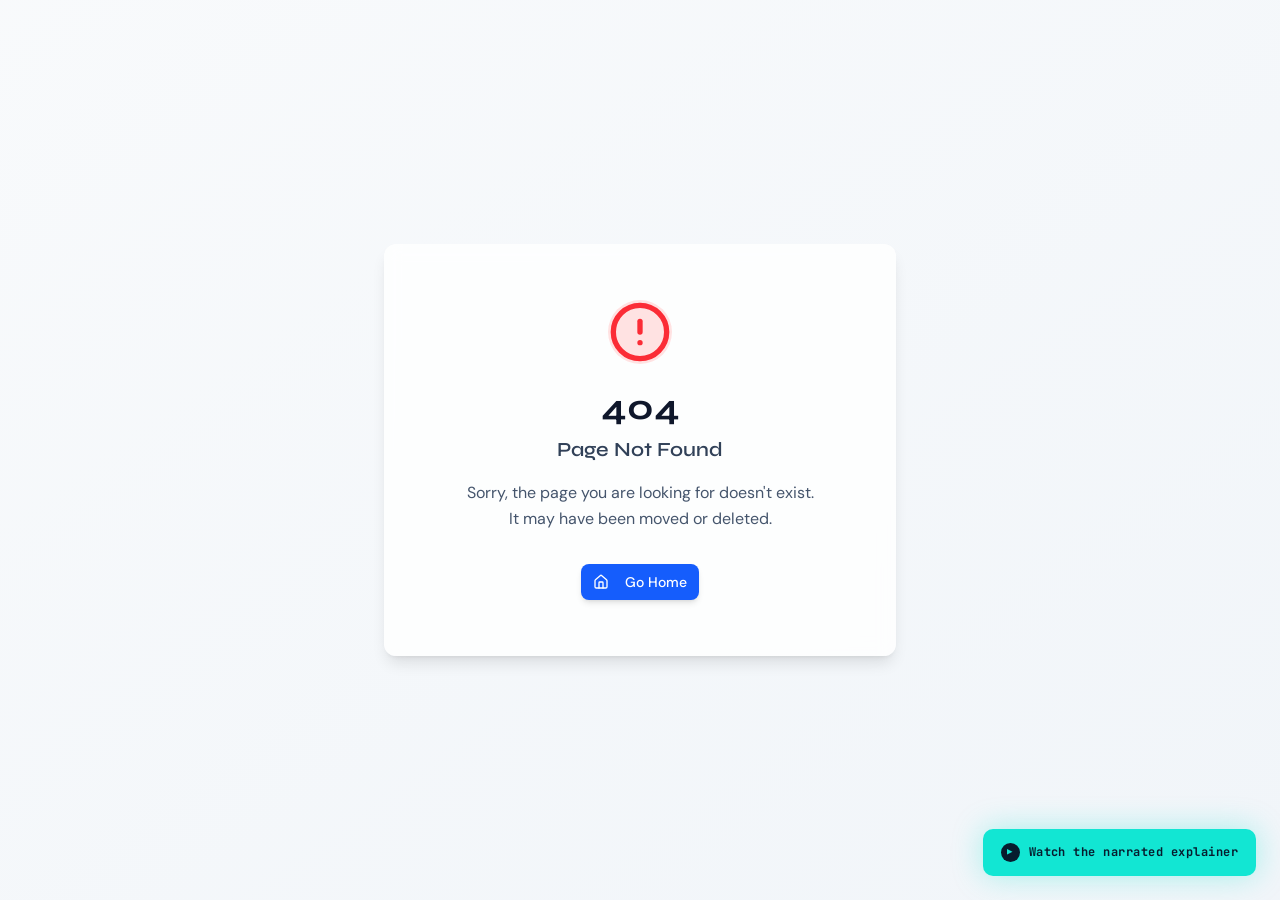
==== commit 2bb763a8: "Add narrated AI Genie Database explainer video" ====
--- a/index.html
+++ b/index.html
@@ -12,6 +12,12 @@
     <script type="module" crossorigin src="/assets/index-sQ6SvgA6.js"></script>
     <link rel="stylesheet" crossorigin href="/assets/index-Cnko5dNI.css">
     <script src="/__manus__/debug-collector.js" defer></script>
+    <style>
+      .ai-genie-video-fab { position:fixed; right:24px; bottom:24px; z-index:2147483647; display:inline-flex; align-items:center; gap:9px; padding:13px 17px; border:1px solid rgba(18,230,211,.78); border-radius:10px; color:#071c2e; background:#12e6d3; box-shadow:0 0 30px rgba(18,230,211,.34); font:700 12px/1.1 "JetBrains Mono",monospace; letter-spacing:.04em; text-decoration:none; transition:transform .16s ease,box-shadow .16s ease; }
+      .ai-genie-video-fab:hover { transform:translateY(-2px); box-shadow:0 0 42px rgba(18,230,211,.52); }
+      .ai-genie-video-fab span { display:grid; width:19px; height:19px; place-items:center; border-radius:50%; color:#12e6d3; background:#071c2e; font-size:9px; }
+      @media (max-width:640px) { .ai-genie-video-fab { right:14px; bottom:14px; padding:11px 13px; font-size:10px; } }
+    </style>
   </head>
 
   <body>
@@ -76,6 +82,7 @@
 </script>
 
     <div id="root"></div>
+    <a class="ai-genie-video-fab" href="/video/" aria-label="Watch the narrated AI Genie Database explainer"><span>▶</span> Watch the narrated explainer</a>
     <script
       defer
       src="https://manus-analytics.com/umami"
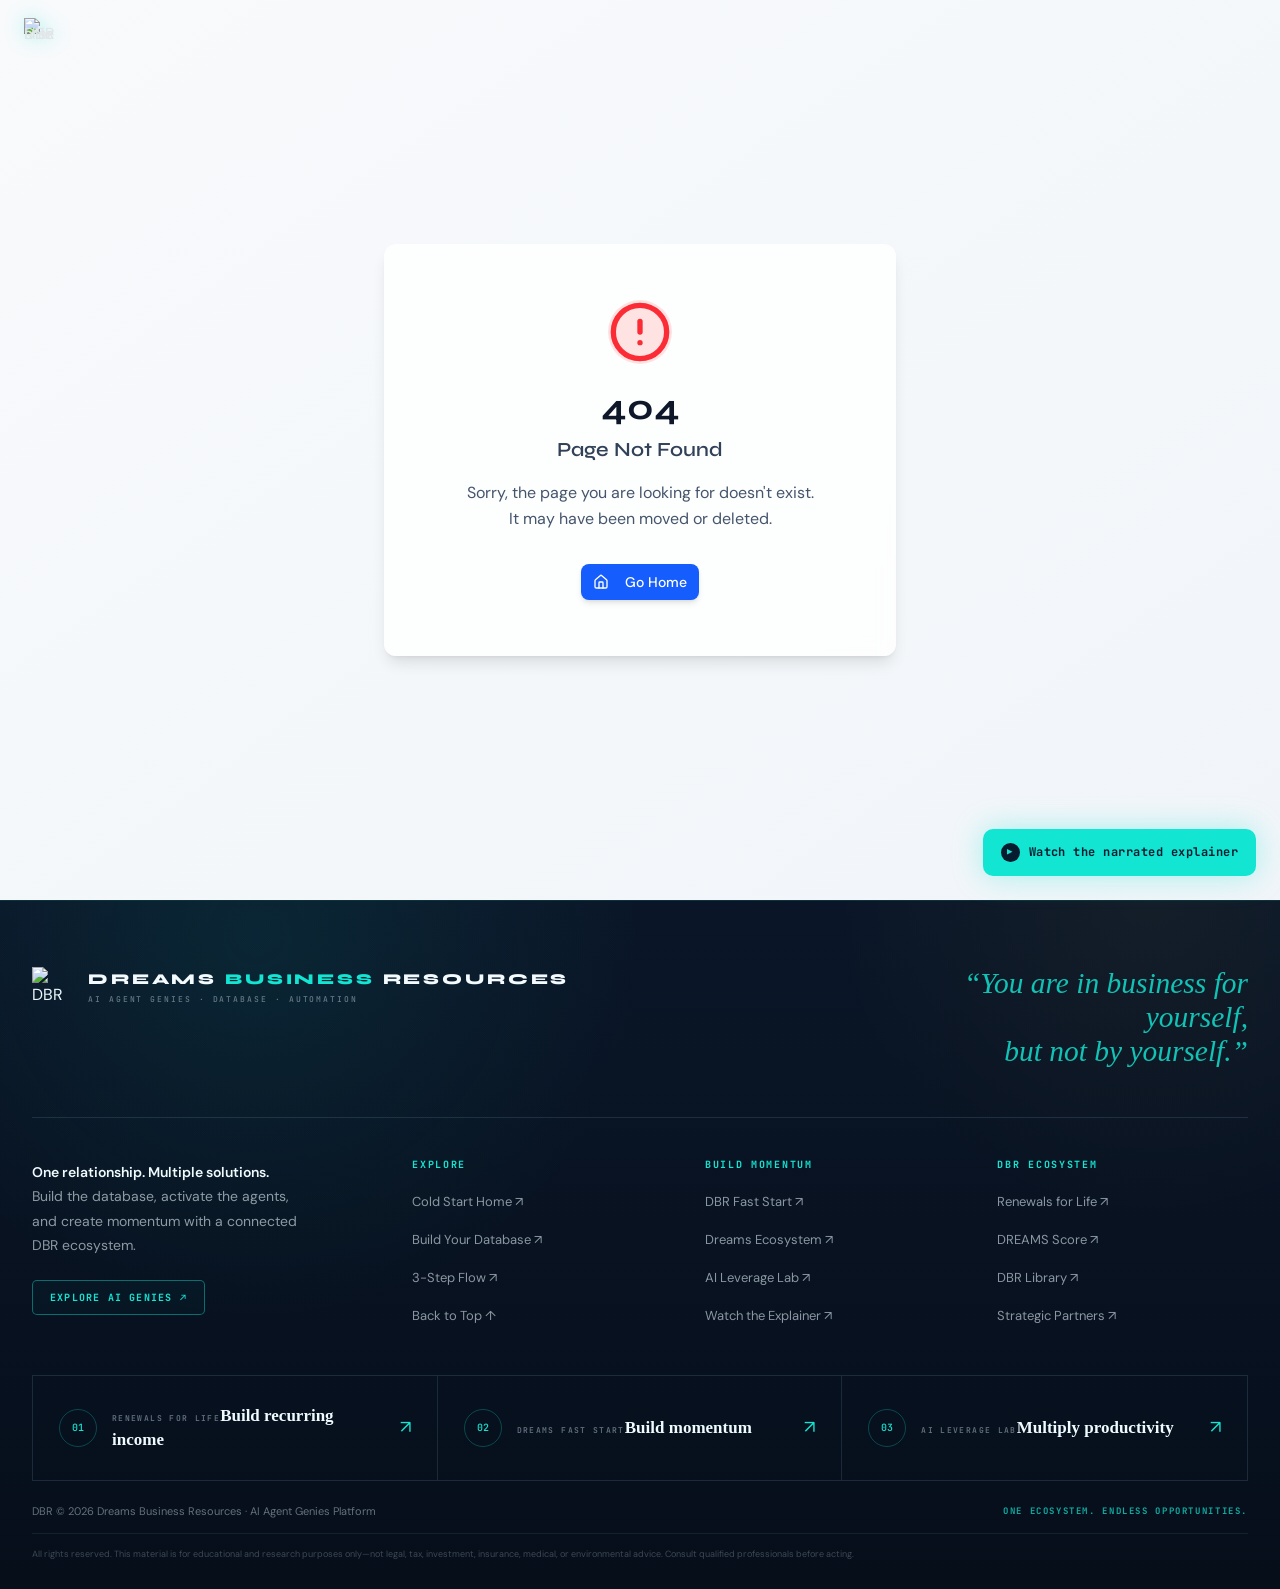
==== commit 89b9ec88: "Redesign AI Genie footer and shield placement" ====
--- a/index.html
+++ b/index.html
@@ -4,6 +4,8 @@
   <head>
     <meta charset="UTF-8" />
     <meta name="viewport" content="width=device-width, initial-scale=1.0, maximum-scale=1" />
+    <link rel="icon" type="image/svg+xml" href="/favicon.svg" />
+    <link rel="shortcut icon" href="/favicon.svg" />
     <title>AI Genie Cold Start Mode — DBR Agent Guide</title>
     <meta name="description" content="Cold Start Mode: The pipeline-filling strategy for new DBR AI Genie agents. A proactive system that transforms empty dashboards into active pipelines." />
     <link rel="preconnect" href="https://fonts.googleapis.com" />
@@ -18,9 +20,55 @@
       .ai-genie-video-fab span { display:grid; width:19px; height:19px; place-items:center; border-radius:50%; color:#12e6d3; background:#071c2e; font-size:9px; }
       @media (max-width:640px) { .ai-genie-video-fab { right:14px; bottom:14px; padding:11px 13px; font-size:10px; } }
     </style>
+    <style>
+      .agx-btn-video { display:inline-flex!important; align-items:center!important; justify-content:center!important; gap:9px!important; min-height:50px!important; padding:0 23px!important; border:1px solid rgba(255,216,78,.98)!important; border-radius:10px!important; color:#092035!important; background:linear-gradient(135deg,#ffe26a,#ffd84e)!important; box-shadow:0 0 29px rgba(255,216,78,.3)!important; font-family:Arial,Helvetica,sans-serif!important; font-size:16px!important; font-weight:700!important; line-height:1.15!important; text-transform:none!important; text-decoration:none!important; letter-spacing:.015em!important; transition:transform .16s ease,box-shadow .16s ease!important; }
+      .agx-btn-video:hover { transform:translateY(-2px)!important; box-shadow:0 0 41px rgba(255,216,78,.5)!important; }
+      .agx-btn-video .video-play { display:grid; place-items:center; width:20px; height:20px; border-radius:50%; color:#ffd84e; background:#092035; font-size:9px; }
+    </style>
+    <style id="dbr-ecosystem-footer-overrides">
+      :root { --dbr-ink: #06111e; --dbr-panel: #081827; --dbr-line: rgba(136, 182, 206, .16); --dbr-muted: rgba(221, 235, 242, .62); --dbr-teal: #12e6d3; --dbr-gold: #ffd84e; }
+      #root footer { display: none !important; }
+      .agx-hero-shield { position: absolute; top: 18px; left: max(24px, calc(50% - 640px)); z-index: 1000; display: block; width: 30px; height: 30px; padding: 0; border: 0; background: transparent; line-height: 0; filter: drop-shadow(0 0 9px rgba(18, 230, 211, .28)); transition: transform .18s ease, filter .18s ease; }
+      .agx-hero-shield:hover, .agx-hero-shield:focus-visible { transform: translateY(-1px) scale(1.06); filter: drop-shadow(0 0 13px rgba(18, 230, 211, .62)); outline: none; }
+      .agx-hero-shield img { display: block; width: 30px; height: 30px; object-fit: contain; }
+      .agx-dbr-footer { position: relative; z-index: 2; width: 100%; margin-top: 0; overflow: hidden; border-top: 1px solid rgba(18, 230, 211, .18); color: #edf8fb; background: linear-gradient(180deg, #0a1628 0%, #060e1a 100%); }
+      .agx-dbr-footer::before { content: ""; position: absolute; inset: 0; pointer-events: none; background: radial-gradient(circle at 20% 5%, rgba(18, 230, 211, .08), transparent 32%), radial-gradient(circle at 90% 0%, rgba(255, 216, 78, .045), transparent 24%); }
+      .agx-dbr-footer__inner { position: relative; width: min(1440px, calc(100% - 64px)); margin: 0 auto; padding: 66px 0 28px; }
+      .agx-dbr-footer__top { display: flex; align-items: flex-start; justify-content: space-between; gap: 48px; padding-bottom: 48px; border-bottom: 1px solid var(--dbr-line); }
+      .agx-dbr-footer__brand { display: flex; align-items: center; gap: 14px; }
+      .agx-dbr-footer__brand img { display: block; width: 42px; height: 42px; object-fit: contain; }
+      .agx-dbr-footer__brand-name { color: #f4fbff; font: 800 15px/1.1 "Syne", sans-serif; letter-spacing: .19em; text-transform: uppercase; }
+      .agx-dbr-footer__brand-name span { color: var(--dbr-teal); }
+      .agx-dbr-footer__brand-sub { margin-top: 7px; color: rgba(210, 228, 237, .46); font: 500 8px/1.2 "JetBrains Mono", monospace; letter-spacing: .24em; text-transform: uppercase; }
+      .agx-dbr-footer__quote { max-width: 390px; margin: 0; color: rgba(18, 230, 211, .83); font: italic 400 clamp(23px, 2.3vw, 39px)/1.15 "Playfair Display", serif; text-align: right; }
+      .agx-dbr-footer__nav { display: grid; grid-template-columns: minmax(230px, 1.35fr) repeat(3, minmax(160px, 1fr)); gap: 42px; padding: 42px 0 48px; }
+      .agx-dbr-footer__intro { max-width: 270px; color: var(--dbr-muted); font: 400 14px/1.75 "DM Sans", sans-serif; }
+      .agx-dbr-footer__intro strong { color: #effbff; font-weight: 600; }
+      .agx-dbr-footer__cta { display: inline-flex; align-items: center; gap: 8px; margin-top: 22px; padding: 11px 17px; border: 1px solid rgba(18, 230, 211, .42); border-radius: 5px; color: var(--dbr-teal); background: rgba(18, 230, 211, .025); font: 700 10px/1.1 "JetBrains Mono", monospace; letter-spacing: .12em; text-decoration: none; text-transform: uppercase; transition: background .18s ease, border-color .18s ease, transform .18s ease; }
+      .agx-dbr-footer__cta:hover { border-color: var(--dbr-teal); background: rgba(18, 230, 211, .1); transform: translateY(-1px); }
+      .agx-dbr-footer__heading { margin-bottom: 19px; color: var(--dbr-teal); font: 700 10px/1 "JetBrains Mono", monospace; letter-spacing: .17em; text-transform: uppercase; }
+      .agx-dbr-footer__links { display: grid; gap: 14px; margin: 0; padding: 0; list-style: none; }
+      .agx-dbr-footer__links a { color: rgba(218, 233, 240, .62); font: 400 13px/1.25 "DM Sans", sans-serif; text-decoration: none; transition: color .18s ease; }
+      .agx-dbr-footer__links a:hover { color: #fff; }
+      .agx-dbr-footer__pathways { display: grid; grid-template-columns: repeat(3, 1fr); border: 1px solid var(--dbr-line); }
+      .agx-dbr-footer__path { display: flex; align-items: center; gap: 15px; min-height: 104px; padding: 20px 26px; border-right: 1px solid var(--dbr-line); text-decoration: none; transition: background .18s ease; }
+      .agx-dbr-footer__path:last-child { border-right: 0; }
+      .agx-dbr-footer__path:hover { background: rgba(18, 230, 211, .055); }
+      .agx-dbr-footer__number { display: grid; width: 38px; height: 38px; flex: 0 0 38px; place-items: center; border: 1px solid rgba(18, 230, 211, .26); border-radius: 50%; color: var(--dbr-teal); font: 500 10px/1 "JetBrains Mono", monospace; }
+      .agx-dbr-footer__eyebrow { margin-bottom: 7px; color: rgba(200, 224, 234, .48); font: 600 8px/1 "JetBrains Mono", monospace; letter-spacing: .17em; text-transform: uppercase; }
+      .agx-dbr-footer__path-title { color: #eefbff; font: 600 17px/1.15 "Playfair Display", serif; }
+      .agx-dbr-footer__arrow { margin-left: auto; color: var(--dbr-teal); font-size: 18px; }
+      .agx-dbr-footer__meta { display: flex; align-items: center; justify-content: space-between; gap: 24px; padding-top: 23px; color: rgba(209, 229, 237, .46); font: 400 11px/1.4 "DM Sans", sans-serif; }
+      .agx-dbr-footer__meta a { color: rgba(18, 230, 211, .72); text-decoration: none; }
+      .agx-dbr-footer__tagline { color: rgba(18, 230, 211, .72); font: 700 9px/1 "JetBrains Mono", monospace; letter-spacing: .18em; text-transform: uppercase; }
+      .agx-dbr-footer__disclaimer { margin: 14px 0 0; padding-top: 14px; border-top: 1px solid rgba(136, 182, 206, .1); color: rgba(204, 222, 230, .28); font: 400 9px/1.5 "DM Sans", sans-serif; }
+      @media (max-width: 900px) { .agx-dbr-footer__nav { grid-template-columns: repeat(2, minmax(0, 1fr)); } .agx-dbr-footer__intro { max-width: none; } .agx-dbr-footer__top { gap: 28px; } .agx-dbr-footer__quote { max-width: 310px; } }
+      @media (max-width: 640px) { .agx-hero-shield { top: 17px; left: 16px; width: 26px; height: 26px; } .agx-hero-shield img { width: 26px; height: 26px; } .agx-dbr-footer__inner { width: min(100% - 34px, 560px); padding: 46px 0 23px; } .agx-dbr-footer__top { display: block; padding-bottom: 32px; } .agx-dbr-footer__quote { margin-top: 28px; max-width: 100%; text-align: left; } .agx-dbr-footer__nav { grid-template-columns: 1fr 1fr; gap: 32px 20px; padding: 31px 0 35px; } .agx-dbr-footer__intro { grid-column: 1 / -1; } .agx-dbr-footer__pathways { grid-template-columns: 1fr; } .agx-dbr-footer__path { min-height: 83px; border-right: 0; border-bottom: 1px solid var(--dbr-line); } .agx-dbr-footer__path:last-child { border-bottom: 0; } .agx-dbr-footer__meta { display: block; } .agx-dbr-footer__tagline { margin-top: 12px; } }
+    </style>
   </head>
 
   <body>
+    <a class="agx-hero-shield" href="#top" aria-label="Back to the top of the AI Genie Database"><img src="/assets/dbr-shield-logo.svg" alt="DBR shield mark" /></a>
     <script id="manus-runtime">window.__MANUS_HOST_DEV__ = false;
 (function(){"use strict";var Mr={exports:{}},Kn={};/**
  * @license React
@@ -82,11 +130,54 @@
 </script>
 
     <div id="root"></div>
+    <script>
+      (function () {
+        function replaceFlowButton() {
+          var buttons = Array.prototype.slice.call(document.querySelectorAll('button'));
+          var target = buttons.find(function (button) { return button.textContent && button.textContent.indexOf('See the 3-Step Flow') !== -1; });
+          if (!target) { window.setTimeout(replaceFlowButton, 100); return; }
+          var link = document.createElement('a');
+          link.className = 'agx-btn agx-btn-video';
+          link.href = '/video/';
+          link.setAttribute('aria-label', 'Watch the narrated AI Genie Database explainer video');
+          link.innerHTML = '<span class="video-play">&#9654;</span> Watch the narrated video';
+          target.replaceWith(link);
+        }
+        if (document.readyState === 'loading') document.addEventListener('DOMContentLoaded', replaceFlowButton); else replaceFlowButton();
+      }());
+    </script>
     <a class="ai-genie-video-fab" href="/video/" aria-label="Watch the narrated AI Genie Database explainer"><span>▶</span> Watch the narrated explainer</a>
     <script
       defer
       src="https://manus-analytics.com/umami"
       data-website-id="e839a112-0945-48ee-b496-3bee1612f77f"></script>
+    <footer class="agx-dbr-footer" id="dbr-ecosystem-footer">
+      <div class="agx-dbr-footer__inner">
+        <div class="agx-dbr-footer__top">
+          <div class="agx-dbr-footer__brand">
+            <img src="/assets/dbr-shield-logo.svg" alt="DBR shield mark" />
+            <div>
+              <div class="agx-dbr-footer__brand-name">Dreams <span>Business</span> Resources</div>
+              <div class="agx-dbr-footer__brand-sub">AI Agent Genies · Database · Automation</div>
+            </div>
+          </div>
+          <p class="agx-dbr-footer__quote">“You are in business for yourself,<br>but not by yourself.”</p>
+        </div>
+        <div class="agx-dbr-footer__nav">
+          <div class="agx-dbr-footer__intro"><strong>One relationship. Multiple solutions.</strong><br>Build the database, activate the agents, and create momentum with a connected DBR ecosystem.<br><a class="agx-dbr-footer__cta" href="https://aigenies.pro" target="_blank" rel="noopener noreferrer">Explore AI Genies ↗</a></div>
+          <div><div class="agx-dbr-footer__heading">Explore</div><ul class="agx-dbr-footer__links"><li><a href="#top">Cold Start Home ↗</a></li><li><a href="#database">Build Your Database ↗</a></li><li><a href="#flow">3-Step Flow ↗</a></li><li><a href="#dbr-ecosystem-footer">Back to Top ↑</a></li></ul></div>
+          <div><div class="agx-dbr-footer__heading">Build Momentum</div><ul class="agx-dbr-footer__links"><li><a href="https://dreamsfaststart.com/" target="_blank" rel="noopener noreferrer">DBR Fast Start ↗</a></li><li><a href="https://dreamsecosystem.com/" target="_blank" rel="noopener noreferrer">Dreams Ecosystem ↗</a></li><li><a href="https://aileveragelab.pro/" target="_blank" rel="noopener noreferrer">AI Leverage Lab ↗</a></li><li><a href="/video/">Watch the Explainer ↗</a></li></ul></div>
+          <div><div class="agx-dbr-footer__heading">DBR Ecosystem</div><ul class="agx-dbr-footer__links"><li><a href="https://renewalsforlifestyle.com/" target="_blank" rel="noopener noreferrer">Renewals for Life ↗</a></li><li><a href="https://dreamsscoreai.com/" target="_blank" rel="noopener noreferrer">DREAMS Score ↗</a></li><li><a href="https://dbrlibrary.com/" target="_blank" rel="noopener noreferrer">DBR Library ↗</a></li><li><a href="https://strategicpartners.pro/" target="_blank" rel="noopener noreferrer">Strategic Partners ↗</a></li></ul></div>
+        </div>
+        <div class="agx-dbr-footer__pathways">
+          <a class="agx-dbr-footer__path" href="https://renewalsforlifestyle.com/" target="_blank" rel="noopener noreferrer"><span class="agx-dbr-footer__number">01</span><span><span class="agx-dbr-footer__eyebrow">Renewals for Life</span><span class="agx-dbr-footer__path-title">Build recurring income</span></span><span class="agx-dbr-footer__arrow">↗</span></a>
+          <a class="agx-dbr-footer__path" href="https://dreamsfaststart.com/" target="_blank" rel="noopener noreferrer"><span class="agx-dbr-footer__number">02</span><span><span class="agx-dbr-footer__eyebrow">Dreams Fast Start</span><span class="agx-dbr-footer__path-title">Build momentum</span></span><span class="agx-dbr-footer__arrow">↗</span></a>
+          <a class="agx-dbr-footer__path" href="https://aileveragelab.pro/" target="_blank" rel="noopener noreferrer"><span class="agx-dbr-footer__number">03</span><span><span class="agx-dbr-footer__eyebrow">AI Leverage Lab</span><span class="agx-dbr-footer__path-title">Multiply productivity</span></span><span class="agx-dbr-footer__arrow">↗</span></a>
+        </div>
+        <div class="agx-dbr-footer__meta"><div>DBR © 2026 Dreams Business Resources · AI Agent Genies Platform</div><div class="agx-dbr-footer__tagline">One ecosystem. Endless opportunities.</div></div>
+        <p class="agx-dbr-footer__disclaimer">All rights reserved. This material is for educational and research purposes only—not legal, tax, investment, insurance, medical, or environmental advice. Consult qualified professionals before acting.</p>
+      </div>
+    </footer>
   </body>
 
 </html>
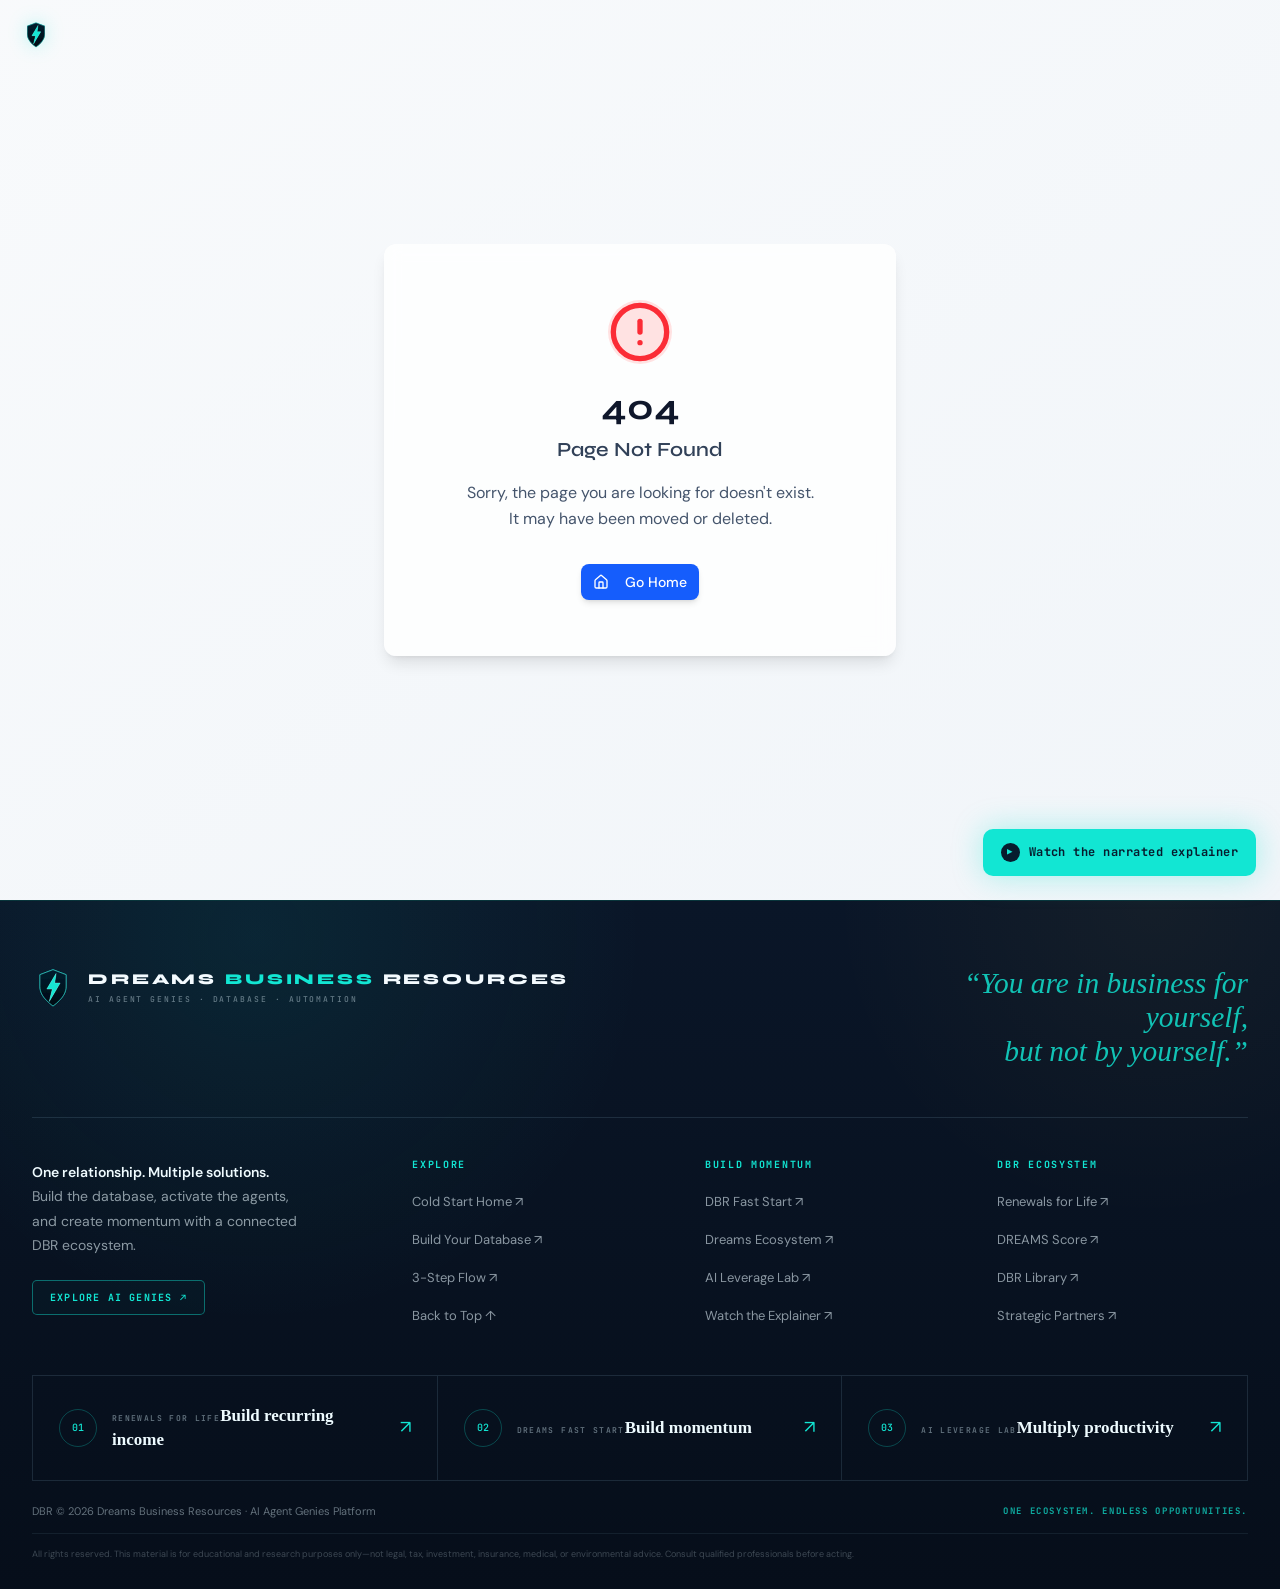
==== commit 567273c9: "Fix AI Genie shield branding assets" ====
--- a/index.html
+++ b/index.html
@@ -28,15 +28,15 @@
     <style id="dbr-ecosystem-footer-overrides">
       :root { --dbr-ink: #06111e; --dbr-panel: #081827; --dbr-line: rgba(136, 182, 206, .16); --dbr-muted: rgba(221, 235, 242, .62); --dbr-teal: #12e6d3; --dbr-gold: #ffd84e; }
       #root footer { display: none !important; }
-      .agx-hero-shield { position: absolute; top: 18px; left: max(24px, calc(50% - 640px)); z-index: 1000; display: block; width: 30px; height: 30px; padding: 0; border: 0; background: transparent; line-height: 0; filter: drop-shadow(0 0 9px rgba(18, 230, 211, .28)); transition: transform .18s ease, filter .18s ease; }
+      .agx-hero-shield { position: absolute; top: 21px; left: clamp(22px, calc(50% - 968px), 96px); z-index: 1000; display: block; width: 28px; height: 28px; padding: 0; border: 0; background: transparent; line-height: 0; filter: drop-shadow(0 0 9px rgba(18, 230, 211, .28)); transition: transform .18s ease, filter .18s ease; }
       .agx-hero-shield:hover, .agx-hero-shield:focus-visible { transform: translateY(-1px) scale(1.06); filter: drop-shadow(0 0 13px rgba(18, 230, 211, .62)); outline: none; }
-      .agx-hero-shield img { display: block; width: 30px; height: 30px; object-fit: contain; }
+      .agx-hero-shield img { display: block; width: 28px; height: 28px; object-fit: contain; }
       .agx-dbr-footer { position: relative; z-index: 2; width: 100%; margin-top: 0; overflow: hidden; border-top: 1px solid rgba(18, 230, 211, .18); color: #edf8fb; background: linear-gradient(180deg, #0a1628 0%, #060e1a 100%); }
       .agx-dbr-footer::before { content: ""; position: absolute; inset: 0; pointer-events: none; background: radial-gradient(circle at 20% 5%, rgba(18, 230, 211, .08), transparent 32%), radial-gradient(circle at 90% 0%, rgba(255, 216, 78, .045), transparent 24%); }
       .agx-dbr-footer__inner { position: relative; width: min(1440px, calc(100% - 64px)); margin: 0 auto; padding: 66px 0 28px; }
       .agx-dbr-footer__top { display: flex; align-items: flex-start; justify-content: space-between; gap: 48px; padding-bottom: 48px; border-bottom: 1px solid var(--dbr-line); }
       .agx-dbr-footer__brand { display: flex; align-items: center; gap: 14px; }
-      .agx-dbr-footer__brand img { display: block; width: 42px; height: 42px; object-fit: contain; }
+      .agx-dbr-footer__brand img { display: block; width: 42px; height: 42px; flex: 0 0 42px; aspect-ratio: 1 / 1; object-fit: contain; }
       .agx-dbr-footer__brand-name { color: #f4fbff; font: 800 15px/1.1 "Syne", sans-serif; letter-spacing: .19em; text-transform: uppercase; }
       .agx-dbr-footer__brand-name span { color: var(--dbr-teal); }
       .agx-dbr-footer__brand-sub { margin-top: 7px; color: rgba(210, 228, 237, .46); font: 500 8px/1.2 "JetBrains Mono", monospace; letter-spacing: .24em; text-transform: uppercase; }
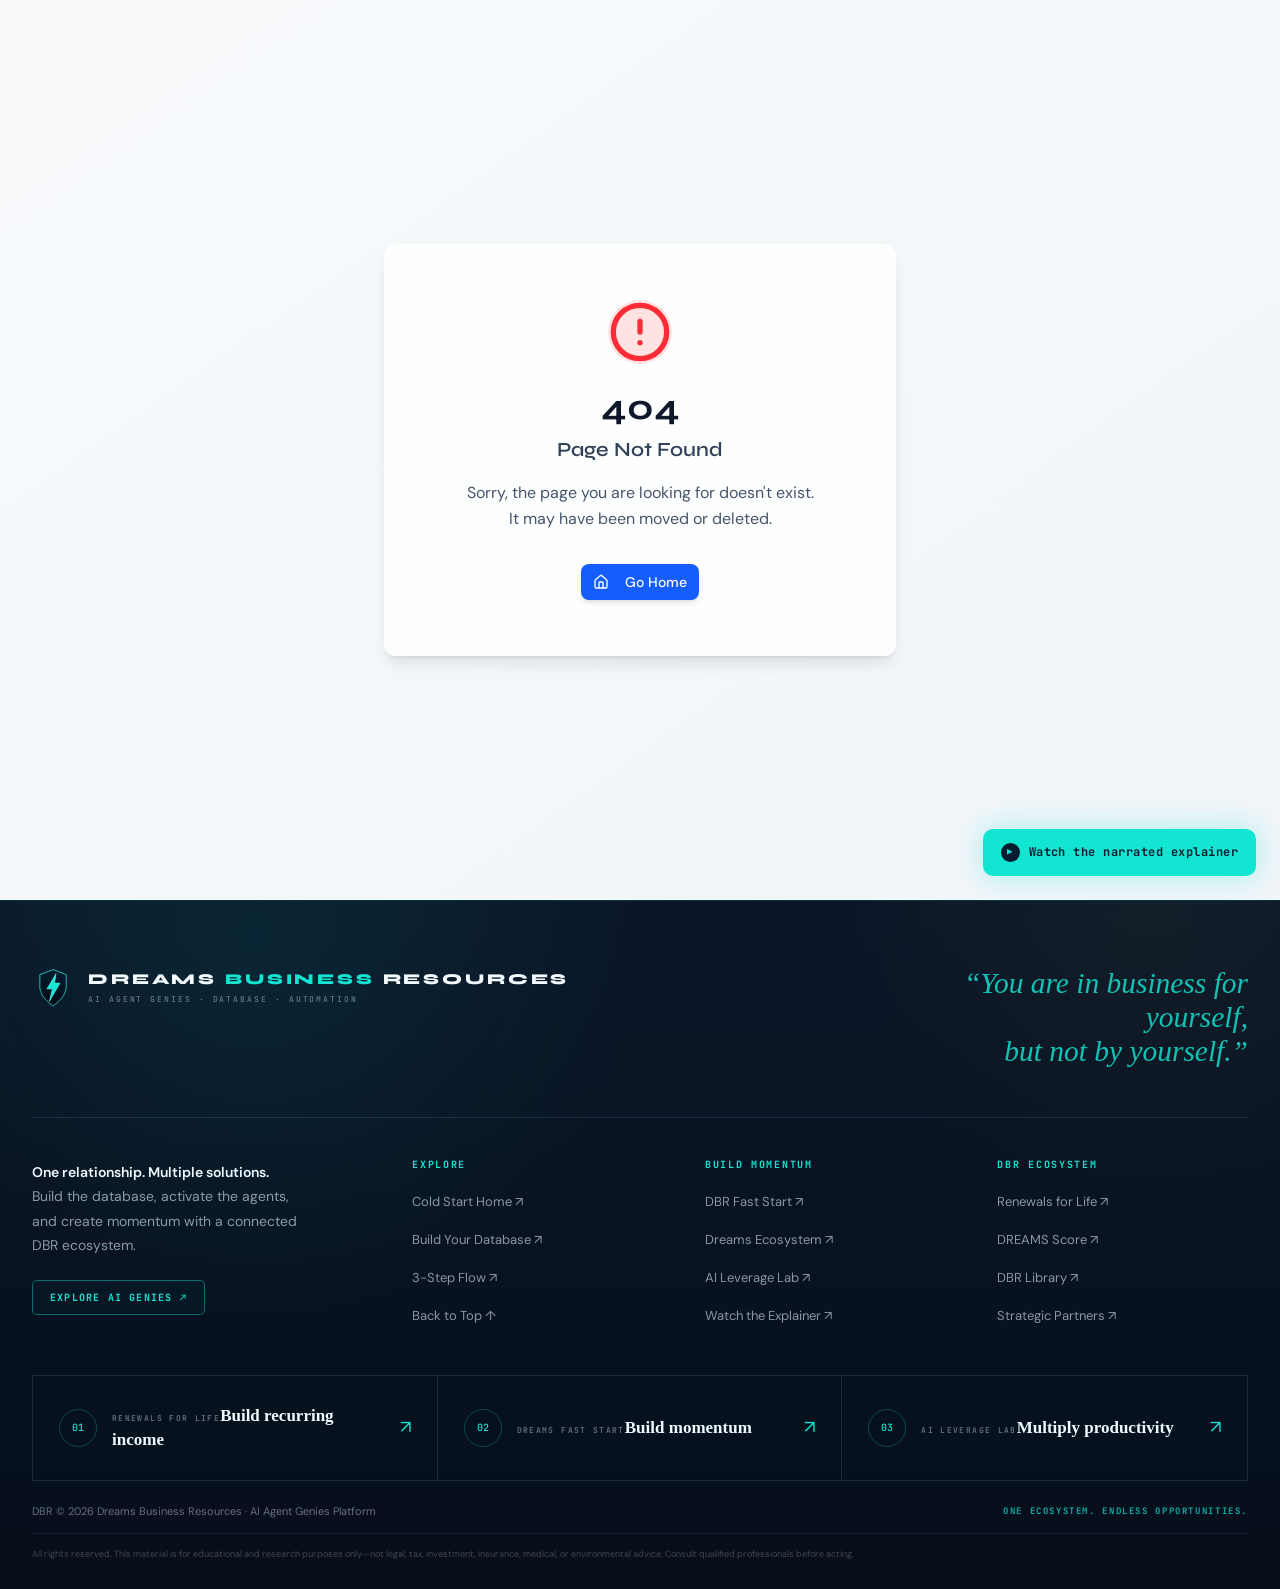
==== commit 9123e57b: "Fix AI Genie footer brand and hero overlay" ====
--- a/index.html
+++ b/index.html
@@ -27,17 +27,15 @@
     </style>
     <style id="dbr-ecosystem-footer-overrides">
       :root { --dbr-ink: #06111e; --dbr-panel: #081827; --dbr-line: rgba(136, 182, 206, .16); --dbr-muted: rgba(221, 235, 242, .62); --dbr-teal: #12e6d3; --dbr-gold: #ffd84e; }
+      header.fixed > .container, header.fixed > div.container { width: min(1280px, calc(100% - 64px)) !important; max-width: none !important; margin-inline: auto !important; }
       #root footer { display: none !important; }
-      .agx-hero-shield { position: absolute; top: 21px; left: clamp(22px, calc(50% - 968px), 96px); z-index: 1000; display: block; width: 28px; height: 28px; padding: 0; border: 0; background: transparent; line-height: 0; filter: drop-shadow(0 0 9px rgba(18, 230, 211, .28)); transition: transform .18s ease, filter .18s ease; }
-      .agx-hero-shield:hover, .agx-hero-shield:focus-visible { transform: translateY(-1px) scale(1.06); filter: drop-shadow(0 0 13px rgba(18, 230, 211, .62)); outline: none; }
-      .agx-hero-shield img { display: block; width: 28px; height: 28px; object-fit: contain; }
       .agx-dbr-footer { position: relative; z-index: 2; width: 100%; margin-top: 0; overflow: hidden; border-top: 1px solid rgba(18, 230, 211, .18); color: #edf8fb; background: linear-gradient(180deg, #0a1628 0%, #060e1a 100%); }
       .agx-dbr-footer::before { content: ""; position: absolute; inset: 0; pointer-events: none; background: radial-gradient(circle at 20% 5%, rgba(18, 230, 211, .08), transparent 32%), radial-gradient(circle at 90% 0%, rgba(255, 216, 78, .045), transparent 24%); }
-      .agx-dbr-footer__inner { position: relative; width: min(1440px, calc(100% - 64px)); margin: 0 auto; padding: 66px 0 28px; }
+      .agx-dbr-footer__inner { position: relative; width: min(1280px, calc(100% - 64px)); margin: 0 auto; padding: 66px 0 28px; }
       .agx-dbr-footer__top { display: flex; align-items: flex-start; justify-content: space-between; gap: 48px; padding-bottom: 48px; border-bottom: 1px solid var(--dbr-line); }
-      .agx-dbr-footer__brand { display: flex; align-items: center; gap: 14px; }
+      .agx-dbr-footer__brand { display: flex; align-items: center; gap: 14px; flex: 0 0 auto; min-width: 0; }
       .agx-dbr-footer__brand img { display: block; width: 42px; height: 42px; flex: 0 0 42px; aspect-ratio: 1 / 1; object-fit: contain; }
-      .agx-dbr-footer__brand-name { color: #f4fbff; font: 800 15px/1.1 "Syne", sans-serif; letter-spacing: .19em; text-transform: uppercase; }
+      .agx-dbr-footer__brand-name { color: #f4fbff; font: 800 15px/1.1 "Syne", sans-serif; font-stretch: normal; letter-spacing: .19em; white-space: nowrap; transform: none; text-transform: uppercase; }
       .agx-dbr-footer__brand-name span { color: var(--dbr-teal); }
       .agx-dbr-footer__brand-sub { margin-top: 7px; color: rgba(210, 228, 237, .46); font: 500 8px/1.2 "JetBrains Mono", monospace; letter-spacing: .24em; text-transform: uppercase; }
       .agx-dbr-footer__quote { max-width: 390px; margin: 0; color: rgba(18, 230, 211, .83); font: italic 400 clamp(23px, 2.3vw, 39px)/1.15 "Playfair Display", serif; text-align: right; }
@@ -63,12 +61,11 @@
       .agx-dbr-footer__tagline { color: rgba(18, 230, 211, .72); font: 700 9px/1 "JetBrains Mono", monospace; letter-spacing: .18em; text-transform: uppercase; }
       .agx-dbr-footer__disclaimer { margin: 14px 0 0; padding-top: 14px; border-top: 1px solid rgba(136, 182, 206, .1); color: rgba(204, 222, 230, .28); font: 400 9px/1.5 "DM Sans", sans-serif; }
       @media (max-width: 900px) { .agx-dbr-footer__nav { grid-template-columns: repeat(2, minmax(0, 1fr)); } .agx-dbr-footer__intro { max-width: none; } .agx-dbr-footer__top { gap: 28px; } .agx-dbr-footer__quote { max-width: 310px; } }
-      @media (max-width: 640px) { .agx-hero-shield { top: 17px; left: 16px; width: 26px; height: 26px; } .agx-hero-shield img { width: 26px; height: 26px; } .agx-dbr-footer__inner { width: min(100% - 34px, 560px); padding: 46px 0 23px; } .agx-dbr-footer__top { display: block; padding-bottom: 32px; } .agx-dbr-footer__quote { margin-top: 28px; max-width: 100%; text-align: left; } .agx-dbr-footer__nav { grid-template-columns: 1fr 1fr; gap: 32px 20px; padding: 31px 0 35px; } .agx-dbr-footer__intro { grid-column: 1 / -1; } .agx-dbr-footer__pathways { grid-template-columns: 1fr; } .agx-dbr-footer__path { min-height: 83px; border-right: 0; border-bottom: 1px solid var(--dbr-line); } .agx-dbr-footer__path:last-child { border-bottom: 0; } .agx-dbr-footer__meta { display: block; } .agx-dbr-footer__tagline { margin-top: 12px; } }
+      @media (max-width: 640px) { .agx-dbr-footer__brand-name { white-space: normal; } .agx-dbr-footer__inner { width: min(100% - 34px, 560px); padding: 46px 0 23px; } .agx-dbr-footer__top { display: block; padding-bottom: 32px; } .agx-dbr-footer__quote { margin-top: 28px; max-width: 100%; text-align: left; } .agx-dbr-footer__nav { grid-template-columns: 1fr 1fr; gap: 32px 20px; padding: 31px 0 35px; } .agx-dbr-footer__intro { grid-column: 1 / -1; } .agx-dbr-footer__pathways { grid-template-columns: 1fr; } .agx-dbr-footer__path { min-height: 83px; border-right: 0; border-bottom: 1px solid var(--dbr-line); } .agx-dbr-footer__path:last-child { border-bottom: 0; } .agx-dbr-footer__meta { display: block; } .agx-dbr-footer__tagline { margin-top: 12px; } }
     </style>
   </head>
 
   <body>
-    <a class="agx-hero-shield" href="#top" aria-label="Back to the top of the AI Genie Database"><img src="/assets/dbr-shield-logo.svg" alt="DBR shield mark" /></a>
     <script id="manus-runtime">window.__MANUS_HOST_DEV__ = false;
 (function(){"use strict";var Mr={exports:{}},Kn={};/**
  * @license React
